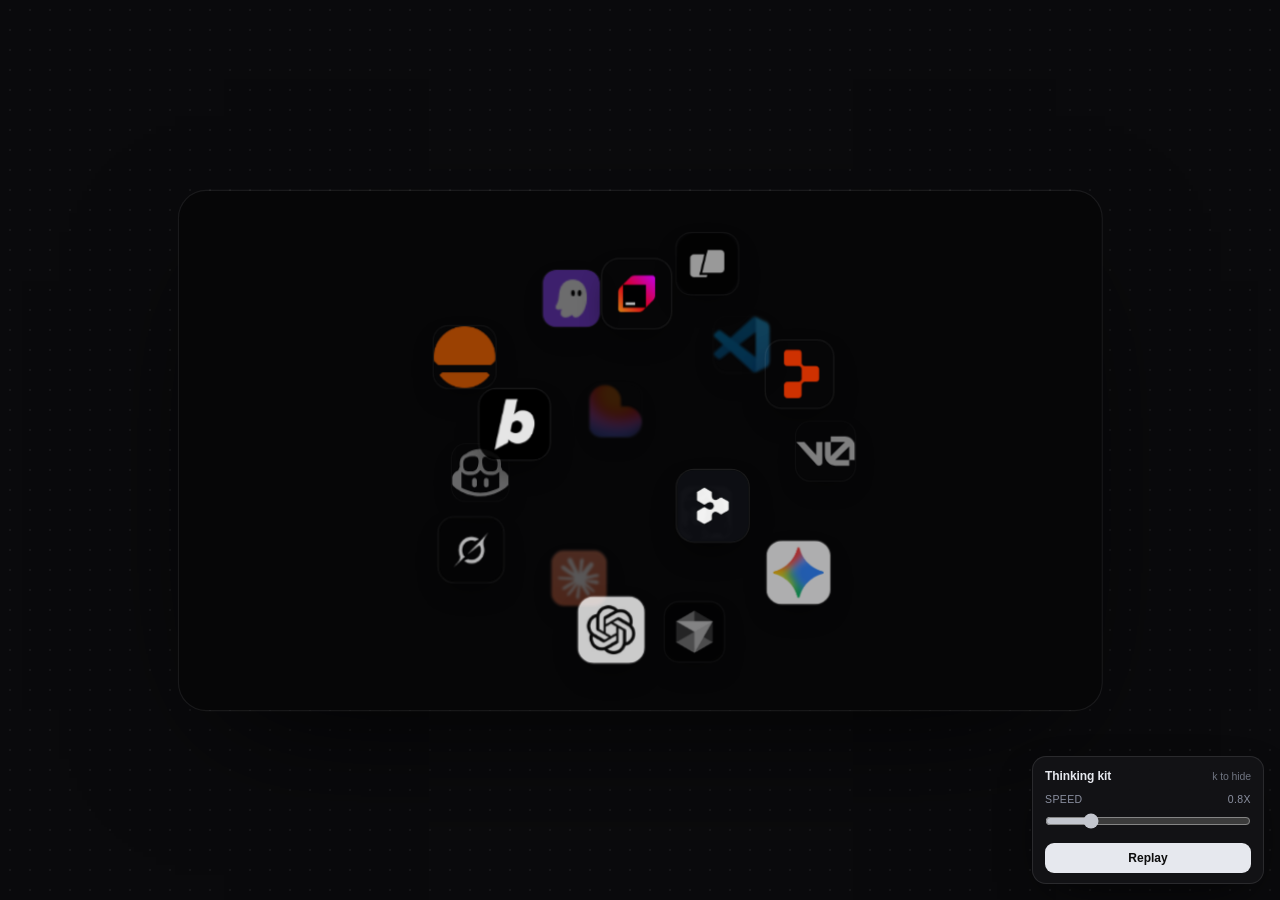
==== index.html @ bfef98a5 "Worker cards are titled by the provider instead of Worker N, and the model beside it drops a repeate" ====
<!doctype html>
<html lang="en">
<head>
<meta charset="utf-8" />
<meta name="viewport" content="width=device-width, initial-scale=1" />
<title>Sphere Collapse — Rainbow Bench</title>
<style>
/* Monochrome shell; the animation owns the screen. (Finisher picker removed
   2026-09-06 — the flip finisher is the only one; click the card to replay.) */

* { box-sizing: border-box; }

html, body { height: 100%; }

body {
  margin: 0;
  overflow: hidden;
  font-family: "SF Pro Text", "Inter", system-ui, sans-serif;
  color: #f2f2f5;
  background:
    radial-gradient(rgba(255, 255, 255, 0.05) 1.2px, transparent 1.4px) 0 0 / 20px 20px,
    #0a0a0c;
}

.app { display: flex; height: 100vh; justify-content: center; }

.anim-area {
  /* sized (112vh — trimmed from 127.5vh 2026-09-07 to make room for the phone
     frame to the right) so the 2:1 fit still fills the height, and .app
     centering keeps it dead-center in the viewport */
  flex: 0 1 auto;
  width: 112vh;
  position: relative;
  display: grid;
  place-items: center;
  min-width: 0;
}

/* fixed 460px coordinate space, scaled to fit the area */
.stage-holder { position: relative; }

.stage {
  position: relative;
  width: 816px; /* 16:9 card — the 460px choreography space rides the center column */
  height: 459px;
  overflow: hidden;
  border-radius: 24px;
  background: #060607;
  box-shadow: 0 0 0 1px rgba(255, 255, 255, 0.07), 0 40px 120px -40px rgba(0, 0, 0, 0.9);
  transform-origin: center;
}

.globe {
  position: absolute;
  left: 178px; /* center the 460px spin space in the 16:9 card */
  width: 460px;
  top: 0;
  bottom: 0;
  transform-style: preserve-3d;
  perspective: 1100px;
}

/* afterglow lockup — full-stage wrapper OUTSIDE #globe that the resting logo
   lives in; #bloom is reparented into it at afterglow start (zero-jump: its
   left/top:50% + margin:-125px resolve identically against an inset:0 box) */
.lockup {
  position: absolute;
  left: 178px; /* same 460px center column as #globe — keeps the zero-jump reparent */
  width: 460px;
  top: 0;
  bottom: 0;
  pointer-events: none;
  z-index: 22; /* fixed stacking order: rail + pill above the #claude-ui panel (z-20) */
}

/* crew tiles bloom from nothing — base opacity 0 covers the gap between
   appendChild and the first frame of each staggered animation */
.lockup .crew-tile { opacity: 0; }

/* the + add-app tile — Discord's rail-bottom button */
.plus-tile { background: #2e3035; display: flex; align-items: center; justify-content: center; }
.plus-tile svg { width: 18px; height: 18px; stroke: #f2f2f5; fill: none; stroke-width: 1.6; stroke-linecap: round; }
/* Gemini rail tile uses hero-assets/gemini-app-icon.png — the official app
   icon (Google Play listing icon, white ground + gradient spark), full-bleed
   like the other crew tiles, so no special-case CSS is needed. */

/* Discord's gap + separator line between the home button and the servers */
.rail-sep { position: absolute; left: 207px; top: 91px; width: 32px; height: 2px; border-radius: 1px; background: rgba(255, 255, 255, 0.16); opacity: 0; pointer-events: none; }

/* the server-tile column is a scroll container: 40px tiles stack 44px apart
   and additions from the + popup bloom in above the + tile — when the stack
   outgrows the stage the rail scrolls (scrollbar hidden, Discord-style: the
   wheel does the work). Left 194 puts the pill at left 0, 4px clear of the
   tiles at left 9. */
.rail-scroll {
  position: absolute;
  left: 194px;
  top: 101px;
  width: 49px;
  height: 348px;
  overflow-y: auto;
  overscroll-behavior: contain;
  scrollbar-width: none;
}
.rail-scroll::-webkit-scrollbar { display: none; }

/* the Claude frontend — docks to the right of the icon rail, like the
   Discord layout (rail left, chat panel right); 28px clear of the buttons */
/* 1:1 Claude clone (claude.ai dark theme), designed at 1056×616 and scaled
   0.667 to fit the 560px thread column. Colors sampled from the live app:
   main #262624, sidebar #1F1E1D, surfaces #302F2E, accent terracotta
   #d97757 (submit/voice), user bubble #302F2E. Typography: Georgia serif,
   exactly as claude.ai renders assistant prose.
   House additions on top of the 1:1 base (not shipped by the real product):
   the "View Context" row in each clone sidebar and the hero's Recents
   content. */
.claude-ui {
  position: absolute;
  /* the 1056×616 box is scaled 0.667 about its OWN center; the box is offset
     so that center lands on the docked rect's center — visual result:
     704.352×410.872 at (88,24), rail ends at x=54 (14 + 40). Center pivot =
     the panel blooms in from its own middle (Discord-style), not top-left. */
  left: -87.824px;  /* docked center x 440.176 = 88 + 704.352/2; 440.176 - 528 */
  top: -78.564px;   /* docked center y 229.436 = 24 + 410.872/2; 229.436 - 308 */
  width: 1056px;
  height: 616px;
  opacity: 0;
  pointer-events: none;
  z-index: 20;
  transform-origin: center;
  background: #262624;
  border-radius: 24px;
  color: #FAF9F5;
  display: flex;
  overflow: hidden;
  font-family: "SF Pro Text", "Inter", system-ui, sans-serif;
}
.claude-ui svg { display: block; }
.cl-ic { width: 12px; height: 12px; stroke: currentColor; fill: none; stroke-width: 1.3; stroke-linecap: round; stroke-linejoin: round; flex-shrink: 0; }
/* sidebar — 210px, darkest surface, hairline right border (referent layout) */
.cl-side {
  width: 210px;
  flex-shrink: 0;
  height: 100%;
  background: #1F1E1D;
  border-right: 1px solid rgba(255, 255, 255, 0.06);
  overflow: hidden;
  padding: 16px 10px 10px;
  box-sizing: border-box;
  display: flex;
  flex-direction: column;
  min-height: 0;
  text-align: left;
}
/* brand row: Georgia wordmark left; magnifier + panel-toggle right */
.cl-brandrow { display: flex; align-items: center; justify-content: space-between; padding: 0 2px 0 6px; }
.cl-word { font: 700 15px Georgia, "Times New Roman", serif; color: #FAF9F5; }
.cl-brandicons { display: inline-flex; align-items: center; gap: 8px; color: #8a8a85; }
.cl-brandicons .cl-ic { width: 10px; height: 10px; }
/* new chat row: pencil-square + label, comfortable padding, full-row hover */
.cl-new { display: flex; align-items: center; gap: 9px; border-radius: 8px; padding: 8px; margin-top: 14px; font-size: 12px; color: #FAF9F5; }
.cl-new .cl-ic { width: 11px; height: 11px; }
.cl-new:hover { background: rgba(255, 255, 255, 0.05); }
/* section header row: "Recents" label + chevron after, left; compose + kebab right */
.cl-sec { display: flex; align-items: center; gap: 3px; color: #97958D; font-size: 10px; margin: 16px 4px 6px; }
.cl-sec > .cl-ic { width: 9px; height: 9px; }
.cl-secright { margin-left: auto; display: inline-flex; align-items: center; gap: 8px; color: #7d7b76; }
.cl-secright .cl-ic { width: 9px; height: 9px; }
/* chat list: 12px, ~26px rows; first item is the active pill */
.cl-item { display: flex; align-items: center; gap: 6px; color: #C2C0B6; font-size: 12px; letter-spacing: -0.1px; padding: 0 8px; height: 26px; box-sizing: border-box; border-radius: 999px; white-space: nowrap; overflow: hidden; }
.cl-txt { flex: 1; overflow: hidden; text-overflow: ellipsis; }
.cl-item.cl-on { background: #2d2d2d; }


/* main column — thread top-aligned, composer pinned to the bottom */
.cl-main { flex: 1; position: relative; display: flex; flex-direction: column; align-items: center; min-height: 0; min-width: 0; }
.cl-thread { display: flex; flex-direction: column; align-items: stretch; width: 560px; max-width: calc(100% - 48px); margin-top: 28px; text-align: left; box-sizing: border-box; }
.cl-bub {
  align-self: flex-end;
  background: #302F2E; border-radius: 12px;
  padding: 10px 12px 10px 10px; color: #FAF9F5; font-size: 15px; line-height: 20px;
  max-width: min(85%, 75ch);
}
/* assistant reply: claude.ai renders prose flat on the surface — NO card,
   just serif text with a ghost action row below */
.cl-block {
  margin-top: 14px;
  background: transparent; border-radius: 0;
  padding: 0;
  text-align: left;
}
.cl-reply { font: 400 15px Georgia, "Times New Roman", serif; color: #FAF9F5; line-height: 1.55; }
.cl-actions { display: flex; align-items: center; gap: 20px; margin-top: 16px; color: #97958D; }
.cl-actions .cl-ic { width: 12px; height: 12px; }

/* composer: rounded-rectangle input card with hairline border (claude.ai
   uses a soft rectangle, NOT a full pill), margin-bottom ≈ 18px */
.claude-ui .cu-input {
  margin-top: auto;
  margin-bottom: 18px;
  width: 560px;
  max-width: calc(100% - 48px);
  height: 46px;
  background: #302F2E;
  border: 1px solid rgba(255, 255, 255, 0.10);
  border-radius: 16px;
  padding: 0 8px 0 14px;
  box-sizing: border-box;
  display: flex;
  align-items: center;
  gap: 10px;
  text-align: left;
  flex-shrink: 0;
}
.claude-ui .cu-plus { color: #8a8a85; display: inline-flex; flex-shrink: 0; }
.claude-ui .cu-plus .cl-ic { width: 14px; height: 14px; }
.claude-ui .cu-ph { color: #97958D; font-size: 13px; flex: 1; overflow: hidden; white-space: nowrap; text-overflow: ellipsis; }
.claude-ui .cu-mode { display: inline-flex; align-items: center; gap: 4px; font-size: 12px; color: #8a8a85; white-space: nowrap; }
.claude-ui .cu-mode .cl-ic { width: 10px; height: 10px; }
.claude-ui .cu-mic { color: #8a8a85; display: inline-flex; }
.claude-ui .cu-mic .cl-ic { width: 12px; height: 12px; }

/* bloom-ui — the rainbow mascot's own chat. The skeleton mirrors the Claude
   panel's GEOMETRY (same .claude-ui box: 210px sidebar, 560px thread column,
   26px list rows, bottom-pinned composer zone, Georgia serif reply, 12px
   glyphs) — not a full 1:1 claim: gg is the house mascot panel with its own
   theme, not a clone of any product frontend. The
   theme is the mascot's silver edges + rainbow accents, and the
   composer is the classic-soft variant of the rainbow-border-demo composer
   (CSS copied verbatim, scoped under #bloom-ui). */
/* black shell (2026-09-07, re-blacked later the same day): bg #0d0d0d /
   sidebar #0a0a0a / surfaces #1a1a1c — matched to the mobile app's black
   (no blue cast); text stays #e6e8ee */
#bloom-ui { background: #0d0d0d; color: #e6e8ee; }
.bcs-side {
  width: 210px;
  flex-shrink: 0;
  height: 100%;
  background: #0a0a0a;
  border-right: 1px solid rgba(255, 255, 255, 0.14);
  overflow: hidden;
  padding: 16px 10px 10px;
  box-sizing: border-box;
  display: flex;
  flex-direction: column;
  min-height: 0;
  text-align: left;
}
/* brand row: the superbot storm tile (hero-assets/superbot-tile.svg, the
   xdxdxd.dsh.sh selected-rail icon) + plain superbot wordmark left (light text
   on the dark sidebar — no tile, no ring, no app-icon dressing); magnifier +
   panel-toggle right (same 2 glyphs as .cl-brandicons) */
.bcs-brandrow { display: flex; align-items: center; gap: 8px; padding: 0 2px 0 6px; }
.bcs-logo { width: 26px; height: 26px; flex-shrink: 0; }
.bcs-logo img { width: 100%; height: 100%; display: block; pointer-events: none; user-select: none; }
.bcs-word {
  font: 700 13px -apple-system, BlinkMacSystemFont, "Segoe UI", Roboto, Helvetica, Arial, sans-serif;
  color: #e6e8ee;
}
/* '.gg' — a static purple → blue ramp clipped to the glyphs (2026-09-12,
   user: "make this just a purple and blue gradient, not moving"). The two
   stops are xdxdxd.dsh.sh's --storm-2 #6a1fd8 and --storm-1 #2b6bff; no
   animation, no hue-rotate. */
.bcs-word em {
  font-style: normal;
  background: linear-gradient(90deg, #6a1fd8, #2b6bff);
  -webkit-background-clip: text;
  background-clip: text;
  color: transparent;
}
.bcs-brandicons { margin-left: auto; display: inline-flex; align-items: center; gap: 8px; color: #9aa0ad; }
.bcs-brandicons .cl-ic { width: 10px; height: 10px; }
.bcs-new { display: flex; align-items: center; gap: 9px; border-radius: 8px; padding: 8px; margin-top: 14px; font-size: 12px; color: #e6e8ee; }
.bcs-new .cl-ic { width: 11px; height: 11px; }
.bcs-new:hover { background: rgba(255, 255, 255, 0.05); }
.bcs-sec { display: flex; align-items: center; gap: 3px; color: #8b90a0; font-size: 10px; margin: 16px 4px 6px; }
.bcs-sec .cl-ic { width: 9px; height: 9px; }
.bcs-item { display: flex; align-items: center; gap: 6px; color: #c9ccd4; font-size: 12px; letter-spacing: -0.1px; padding: 0 8px; height: 26px; box-sizing: border-box; border-radius: 999px; white-space: nowrap; overflow: hidden; }
.bcs-txt { flex: 1; overflow: hidden; text-overflow: ellipsis; }
.bcs-item.bcs-on { background: rgba(255, 255, 255, 0.08); }

/* main column — thread top-aligned, composer pinned to the bottom (same
   geometry as .cl-main / .cl-thread) */
.bcs-main { flex: 1; position: relative; display: flex; flex-direction: column; align-items: center; min-height: 0; min-width: 0; }
.bcs-thread { display: flex; flex-direction: column; align-items: stretch; width: 560px; max-width: calc(100% - 48px); margin-top: 28px; text-align: left; box-sizing: border-box; flex: 0 1 auto; min-height: 0; overflow-y: auto; padding-bottom: 14px; scrollbar-width: none; } /* the scroll region: a long exchange scrolls above the pinned composer instead of running into it (2026-09-12) */
.bcs-thread::-webkit-scrollbar { display: none; }
.bcs-thread > * { flex-shrink: 0; } /* the thread scrolls; its items never compact when the composer grows under it (user, 2026-09-16: the file card was being squashed) */
.bcs-bub {
  align-self: flex-end;
  background: #1a1a1c; border-radius: 12px;
  padding: 10px 12px 10px 10px; color: #e6e8ee; font-size: 15px; line-height: 20px;
  max-width: min(85%, 75ch);
}
.bcs-block { margin-top: 14px; background: transparent; border-radius: 0; padding: 0; text-align: left; }
.bcs-reply { font: 500 15px -apple-system, BlinkMacSystemFont, "Segoe UI", Roboto, Helvetica, Arial, sans-serif; color: #e6e8ee; line-height: 1.55; } /* same stack as the superbot wordmark, one step below its 700 weight */
.bcs-actions { display: flex; align-items: center; gap: 20px; margin-top: 16px; color: #8b90a0; }
.bcs-actions .cl-ic { width: 12px; height: 12px; }

/* composer: a single-line bar (Claude-style composer pill) wearing the
   storm ring — the conic border-box/padding-box trick and both bloom
   layers are the demo's, but the palette is the storm wheel (blue → purple →
   magenta → pink → blue; every blend between neighboring storm stops, the
   pink→blue seam lands on purple), dim at rest (saturate/brightness on the
   wrapper) and woken by :focus-within. The wake filter lives on .bc-softwrap (the wrapper),
   NEVER on the composer itself — a filter there would re-create the
   stacking-context wash and pull the negative-z bloom layers above the box. */
.bc-softwrap {
  margin-top: auto;
  margin-bottom: 18px;
  width: 560px;
  max-width: calc(100% - 48px);
  flex-shrink: 0;
  filter: saturate(0.35) brightness(0.6);
  transition: filter 450ms ease;
}
.bc-softwrap:focus-within, .bc-softwrap._awake, .bc-softwrap._super { filter: none; } /* ._awake: the composer stays lit while the thinking tab rides on it (2026-09-12); ._super: and while the SUPER frame is open, so a click on one of its labels never washes it grey (2026-09-16) */
.bc-softwrap .composer {
  --surface: #1a1a1c;
  --radius: 16px;
  --speed: 3.5s;
  --rainbow: conic-gradient(from var(--angle),
    #2b6bff, #6a1fd8, #c026d3, #ff3d9a, #2b6bff);
  position: relative;
  min-height: 46px; /* the bar grows when the thinking row opens inside it (2026-09-12) */
  border-radius: var(--radius);
  background:
    linear-gradient(var(--surface), var(--surface)) padding-box,
    var(--rainbow) border-box;
  border: 1px solid transparent;
  padding: 0;
  display: flex;
  flex-direction: column;
  align-items: stretch;
  animation: spin var(--speed) linear infinite;
  box-sizing: border-box;
}
/* the input row: the bar's original 46px flex row, now the bottom row */
.bc-softwrap .composer-main { height: 44px; padding: 0 8px 0 14px; display: flex; align-items: center; gap: 10px; }
/* Bloom layers: hug the border, sit behind the box */
.bc-softwrap .composer::before,
.bc-softwrap .composer::after {
  content: "";
  position: absolute;
  inset: -3px;
  border-radius: var(--radius);
  background: var(--rainbow);
  z-index: -1;
}
/* bloom opacities are 30% of the demo's 0.6 / 0.35 (2026-09-12, user: "make the glow 70% less here") */
.bc-softwrap .composer::before { filter: blur(16px); opacity: 0.18; animation: spin var(--speed) linear infinite; }
.bc-softwrap .composer::after { inset: -10px; border-radius: calc(var(--radius) + 8px); filter: blur(40px); opacity: 0.105; animation: spin var(--speed) linear infinite; }
.bc-plus { color: #8b90a0; display: inline-flex; flex-shrink: 0; }
.bc-plus .cl-ic { width: 14px; height: 14px; }
.bc-ph { flex: 1; color: #8b90a0; font-size: 13px; overflow: hidden; white-space: nowrap; text-overflow: ellipsis; }
.bc-mic { color: #8b90a0; display: inline-flex; flex-shrink: 0; }
.bc-mic .cl-ic { width: 12px; height: 12px; }

/* platform selector chip — the .cu-mode slot of the Claude composer */
.bc-plat {
  display: inline-flex; align-items: center; gap: 4px;
  font-size: 12px; color: #8b90a0; white-space: nowrap;
  background: none; border: none; padding: 0;
  font-family: inherit; cursor: pointer;
}
.bc-plat:hover { color: #e6e8ee; }
.bc-plat .cl-ic { width: 10px; height: 10px; }

/* the SUPER chip (user, 2026-09-16): left of Platforms, a status dot to its
   right. Grey while super is off; on, the label and the dot take the mascot
   icon's teal → blue → purple sweep and the dot glows. A click opens the
   settings frame above it (the ON / OFF segment in the frame is what lights
   the chip). The gradient label is a ::after overlay that fades in over the
   grey one, so the switch is a crossfade, never a snap. */
.bc-superwrap {
  position: relative; display: inline-flex; flex-shrink: 0;
  --super-grad: linear-gradient(135deg, #3fd6d0 0%, #4f7bff 48%, #c45cff 100%);
  --super-ease: cubic-bezier(0.32, 0.72, 0, 1); /* the thinking rows' fold curve: one easing for every move in here */
}
.bc-super {
  display: inline-flex; align-items: center; gap: 6px;
  font-size: 11px; font-weight: 600; letter-spacing: 0.08em; line-height: 1;
  color: #8b90a0; white-space: nowrap;
  background: none; border: none; padding: 0;
  font-family: inherit; cursor: pointer; flex-shrink: 0;
  transition: color 260ms ease;
}
.bc-super:hover { color: #e6e8ee; }
.bc-super-lab { position: relative; display: inline-block; }
.bc-super-lab::after {
  content: attr(data-text);
  position: absolute; inset: 0;
  background: var(--super-grad);
  -webkit-background-clip: text; background-clip: text; color: transparent;
  opacity: 0;
  transition: opacity 260ms var(--super-ease);
}
.bc-super[aria-pressed="true"] { color: transparent; }
.bc-super[aria-pressed="true"]:hover { color: transparent; }
.bc-super[aria-pressed="true"] .bc-super-lab::after { opacity: 1; }
.bc-super-dot {
  width: 6px; height: 6px; border-radius: 50%;
  background: #5c6070; flex-shrink: 0;
  transition: background 260ms ease, box-shadow 260ms ease, transform 260ms var(--super-ease);
}
.bc-super[aria-pressed="true"] .bc-super-dot {
  background: var(--super-grad);
  box-shadow: 0 0 6px rgba(120, 100, 255, 0.85), 0 0 12px rgba(196, 92, 255, 0.45);
  transform: scale(1.15);
}

/* the settings frame: the Platforms popover's shell (colour, hairline,
   shadow) centred directly above the chip. Open is a height reveal anchored
   at the bottom edge: the box is a grid track easing 0fr → 1fr (a clip, so
   the type inside never squashes) and, because the frame hangs from
   `bottom`, it grows upward; the head and each row fade in and slide up into
   place on a short stagger. Close runs the reverse, faster, and visibility
   waits for it so nothing snaps away (user, 2026-09-16: "anchor at the
   bottom, content not squashed, fade and slide in while it scales up"). */
.bc-superpop {
  position: absolute;
  bottom: calc(100% + 12px);
  left: 50%;
  width: 288px;
  background: #0e1015;
  border: 1px solid rgba(255, 255, 255, 0.14);
  border-radius: 14px;
  box-shadow: 0 0 0 1px rgba(255, 255, 255, 0.09), 0 30px 90px -20px rgba(0, 0, 0, 0.95);
  box-sizing: border-box;
  z-index: 7;
  transform: translateX(-50%); /* centring only; never animated */
  display: grid;
  grid-template-rows: 0fr;
  opacity: 0;
  visibility: hidden;
  transition: grid-template-rows 220ms ease-in, opacity 180ms ease-in 40ms, visibility 0s 220ms;
}
.bc-superpop._on {
  grid-template-rows: 1fr;
  opacity: 1;
  visibility: visible;
  transition: grid-template-rows 360ms var(--super-ease), opacity 200ms ease-out, visibility 0s;
}
.bc-superclip { overflow: hidden; min-height: 0; border-radius: inherit; }
.bc-supercontent { padding: 10px; }
/* the head and every row: hidden a little below their seat, then each fades
   up into place, 45ms after the one before, once the box has started to open */
.bc-superhead, .bc-superrow {
  opacity: 0;
  transform: translateY(10px);
  transition: opacity 140ms ease-in, transform 160ms ease-in;
}
.bc-superpop._on .bc-superhead, .bc-superpop._on .bc-superrow {
  opacity: 1;
  transform: none;
  transition: opacity 260ms ease-out calc(70ms + var(--i, 0) * 45ms), transform 420ms var(--super-ease) calc(70ms + var(--i, 0) * 45ms);
}
.bc-superhead { display: flex; align-items: center; justify-content: space-between; padding: 2px 4px 10px; }
.bc-supertitle { font-size: 11px; font-weight: 700; letter-spacing: 0.1em; color: #e6e8ee; display: inline-flex; align-items: center; gap: 6px; }
.bc-supertitle .bc-super-dot { transition: background 260ms ease, box-shadow 260ms ease; }
.bc-superpop._lit .bc-supertitle .bc-super-dot { background: var(--super-grad); box-shadow: 0 0 6px rgba(120, 100, 255, 0.85); }
/* the body dims while super is off (still clickable): the settings read as parked */
.bc-superbody { transition: opacity 260ms ease; }
.bc-superpop:not(._lit) .bc-superbody { opacity: 0.55; }

/* segmented control: a pill with a sliding thumb (ON / OFF, the worker count) */
.bc-superseg {
  position: relative; display: inline-flex; flex-shrink: 0;
  background: rgba(255, 255, 255, 0.06);
  border: 1px solid rgba(255, 255, 255, 0.08);
  border-radius: 999px; padding: 2px;
}
.bc-superseg button {
  position: relative; z-index: 1;
  background: none; border: none; padding: 5px 10px;
  font-family: inherit; font-size: 11px; font-weight: 600; line-height: 1; letter-spacing: 0.06em;
  color: #8b90a0; cursor: pointer; border-radius: 999px;
  transition: color 220ms ease;
}
.bc-superseg button:hover { color: #c9ccd6; }
.bc-superseg button[aria-checked="true"] { color: #f2f2f5; }
.bc-superseg-thumb {
  position: absolute; top: 2px; left: 0; height: calc(100% - 4px);
  border-radius: 999px;
  background: rgba(255, 255, 255, 0.14);
  transition: transform 240ms var(--super-ease), width 240ms var(--super-ease), background 240ms ease, box-shadow 240ms ease;
}
.bc-superseg._lit .bc-superseg-thumb { background: var(--super-grad); box-shadow: 0 0 10px rgba(120, 100, 255, 0.45); }

/* rows: a small-caps label, then the control */
.bc-superrow { border-top: 1px solid rgba(255, 255, 255, 0.07); }
.bc-superrow._inline { display: flex; align-items: center; justify-content: space-between; padding: 9px 4px 7px; }
.bc-superlab { font-size: 10px; font-weight: 700; letter-spacing: 0.1em; color: #8b90a0; padding: 9px 4px 4px; }
.bc-superrow._inline .bc-superlab { padding: 0; }

/* a model picker: the current pick, chevron; the options fold open under it */
.bc-superpick {
  display: flex; align-items: center; gap: 10px;
  width: 100%; box-sizing: border-box;
  padding: 6px 6px; border: none; border-radius: 9px;
  background: none; color: #e6e8ee; font-size: 13px;
  font-family: inherit; text-align: left; cursor: pointer;
  transition: background 160ms ease;
}
.bc-superpick:hover { background: rgba(255, 255, 255, 0.07); }
.bc-superpick img, .bc-superopt img {
  width: 22px; height: 22px; flex-shrink: 0;
  border-radius: 24%; object-fit: cover;
  box-shadow: 0 0 0 1px rgba(255, 255, 255, 0.1);
}
.bc-supername { flex: 1; min-width: 0; display: flex; flex-direction: column; gap: 2px; line-height: 1.1; }
.bc-supername small { font-size: 11px; color: #8b90a0; }
.bc-superpick .cl-ic { width: 10px; height: 10px; color: #8b90a0; transition: transform 240ms var(--super-ease); }
.bc-superpick[aria-expanded="true"] .cl-ic { transform: rotate(180deg); }
.bc-superlist { display: grid; grid-template-rows: 0fr; transition: grid-template-rows 280ms var(--super-ease); }
.bc-superlist._open { grid-template-rows: 1fr; }
.bc-superlist > div { overflow: hidden; min-height: 0; }
/* the options: a compact two-column grid of tiles (icon, name, model), four
   rows for eight models instead of a column of eight (user, 2026-09-16:
   "cleaner and more compact"); the picked tile carries a hairline and a dot */
.bc-superlist > div > div { display: grid; grid-template-columns: 1fr 1fr; gap: 4px; padding: 2px 0 8px; }
.bc-superopt {
  display: flex; align-items: center; gap: 7px;
  width: 100%; min-width: 0; box-sizing: border-box;
  padding: 5px 7px 5px 6px;
  border: 1px solid transparent; border-radius: 8px;
  background: rgba(255, 255, 255, 0.03); color: #c9ccd6; font-size: 12px;
  font-family: inherit; text-align: left; cursor: pointer;
  opacity: 0; transform: translateY(-4px);
  transition: background 160ms ease, border-color 160ms ease, color 160ms ease, opacity 220ms ease, transform 280ms var(--super-ease);
}
.bc-superopt img { width: 18px; height: 18px; }
.bc-superopt .bc-supername { gap: 1px; }
.bc-superopt .bc-supername > span { font-size: 12px; white-space: nowrap; overflow: hidden; text-overflow: ellipsis; }
.bc-superopt .bc-supername small { font-size: 10px; white-space: nowrap; overflow: hidden; text-overflow: ellipsis; }
.bc-superlist._open .bc-superopt { opacity: 1; transform: none; }
.bc-superopt:hover { background: rgba(255, 255, 255, 0.08); color: #f2f2f5; }
.bc-superopt[aria-selected="true"] { color: #f2f2f5; background: rgba(255, 255, 255, 0.06); border-color: rgba(255, 255, 255, 0.12); }
.bc-superopt .bc-supercheck { width: 5px; height: 5px; border-radius: 50%; background: transparent; flex-shrink: 0; margin-left: auto; transition: background 200ms ease, box-shadow 200ms ease; }
.bc-superopt[aria-selected="true"] .bc-supercheck { background: var(--super-grad); box-shadow: 0 0 6px rgba(120, 100, 255, 0.7); }

/* the REVIEW switch: knob slides, track takes the gradient */
.bc-superswitch {
  position: relative; width: 34px; height: 20px; flex-shrink: 0;
  border-radius: 999px; border: none; padding: 0; cursor: pointer;
  background: rgba(255, 255, 255, 0.12);
  transition: background 240ms ease, box-shadow 240ms ease;
}
.bc-superswitch::after {
  content: ""; position: absolute; top: 2px; left: 2px;
  width: 16px; height: 16px; border-radius: 50%;
  background: #c9ccd6;
  transition: transform 240ms var(--super-ease), background 240ms ease;
}
.bc-superswitch[aria-checked="true"] { background: var(--super-grad); box-shadow: 0 0 10px rgba(120, 100, 255, 0.4); }
.bc-superswitch[aria-checked="true"]::after { transform: translateX(14px); background: #fff; }
@media (prefers-reduced-motion: reduce) {
  .bc-superpop, .bc-superpop._on, .bc-superhead, .bc-superrow, .bc-superpop._on .bc-superhead, .bc-superpop._on .bc-superrow, .bc-superseg-thumb, .bc-superlist, .bc-superopt, .bc-superswitch::after, .bc-super-lab::after, .bc-super-dot { transition: none; }
}

/* the worker panel (user, 2026-09-16): while a live send thinks and SUPER is
   on, one card per worker rides inside the composer under the thinking row
   (the same grid track and fold as .gt-think): the worker's model, its task,
   a progress bar and the percent. A finished bar turns into a moving pink →
   blue → purple gradient, holds about a second, then the card takes a new
   task. 1–3 cards stack, 4 make a 2×2 grid, 5+ grid and scroll. */
.bc-workers { display: grid; grid-template-rows: 0fr; --fit-ms: 520ms; transition: grid-template-rows var(--fit-ms) cubic-bezier(0.32, 0.72, 0, 1); user-select: none; }
.bc-workers._on { grid-template-rows: 1fr; }
.bc-workers-body { min-height: 0; overflow: hidden; }
.bc-workers-in {
  display: flex; flex-direction: column; gap: 6px;
  margin: 0 12px; padding: 10px 6px 10px;
  border-bottom: 1px solid rgba(255, 255, 255, 0.08);
  opacity: 0; transform: translateY(-6px);
  transition: opacity calc(var(--fit-ms) * 0.85) ease, transform var(--fit-ms) cubic-bezier(0.32, 0.72, 0, 1);
}
.bc-workers._on .bc-workers-in { opacity: 1; transform: none; }
.bc-workers-in._grid { display: grid; grid-template-columns: 1fr 1fr; }
/* 5+: the viewport is 1.2 rows tall (openWorkers measures a card and sets it
   inline; 78px is the fallback) so the second row peeks in, and the bottom
   edge fades out through a mask instead of a hard cut (user, 2026-09-16). The
   hairline moves to the body so the fade never eats it. */
.bc-workers-in._scroll { max-height: 98px; overflow-y: auto; padding-right: 4px; border-bottom: none; scrollbar-width: thin; scrollbar-color: rgba(255, 255, 255, 0.18) transparent; -webkit-mask-image: linear-gradient(to bottom, #000 calc(100% - 20px), transparent); mask-image: linear-gradient(to bottom, #000 calc(100% - 20px), transparent); }
.bc-workers._scroll .bc-workers-body { position: relative; }
.bc-workers._scroll .bc-workers-body::after { content: ""; position: absolute; left: 12px; right: 12px; bottom: 0; height: 1px; background: rgba(255, 255, 255, 0.08); }
.bc-worker {
  display: flex; flex-direction: column; gap: 5px; min-width: 0;
  padding: 7px 9px; border-radius: 10px;
  background: rgba(255, 255, 255, 0.04); border: 1px solid rgba(255, 255, 255, 0.06);
  opacity: 0; transform: translateY(6px);
  transition: opacity 260ms ease, transform 380ms cubic-bezier(0.32, 0.72, 0, 1), border-color 300ms ease;
}
.bc-workers._on .bc-worker { opacity: 1; transform: none; transition-delay: calc(var(--i, 0) * 40ms); }
.bc-worker._done { border-color: rgba(160, 110, 255, 0.28); }
.bc-worker-top { display: flex; align-items: center; gap: 7px; min-width: 0; }
.bc-worker-top img { width: 16px; height: 16px; border-radius: 24%; object-fit: cover; flex-shrink: 0; box-shadow: 0 0 0 1px rgba(255, 255, 255, 0.1); }
.bc-worker-name { font-size: 11px; font-weight: 600; color: #e6e8ee; white-space: nowrap; letter-spacing: -0.1px; overflow: hidden; text-overflow: ellipsis; }
.bc-worker-name small { font-weight: 500; color: #8b90a0; margin-left: 5px; font-size: 11px; }
.bc-worker-pct { margin-left: auto; flex-shrink: 0; font-size: 11px; font-variant-numeric: tabular-nums; color: #8b90a0; transition: color 300ms ease; }
.bc-worker._done .bc-worker-pct { color: #e6e8ee; }
.bc-worker-task { font-size: 11px; color: #a4a8b5; white-space: nowrap; overflow: hidden; text-overflow: ellipsis; line-height: 1.3; transition: opacity 200ms ease, transform 260ms cubic-bezier(0.32, 0.72, 0, 1); }
.bc-worker-task._swap { opacity: 0; transform: translateY(-3px); }
.bc-worker-bar { height: 3px; border-radius: 999px; background: rgba(255, 255, 255, 0.08); overflow: hidden; }
.bc-worker-fill { height: 100%; width: 0%; border-radius: 999px; background: #9aa0b4; transition: width 380ms cubic-bezier(0.32, 0.72, 0, 1), background 300ms ease; }
.bc-worker._reset .bc-worker-fill { transition: none; }
.bc-worker._done .bc-worker-fill {
  background: linear-gradient(90deg, #ff5fd2, #4f7bff, #c45cff, #ff5fd2);
  background-size: 300% 100%;
  animation: bc-worker-flow 1.6s linear infinite;
}
@keyframes bc-worker-flow { from { background-position: 0% 0; } to { background-position: 300% 0; } }
@media (prefers-reduced-motion: reduce) {
  .bc-workers, .bc-workers-in, .bc-worker, .bc-worker-task, .bc-worker-fill { transition: none; }
  .bc-worker._done .bc-worker-fill { animation: none; }
}

/* the platform chip's anchor: the popover hangs off the Platforms chip, not
   the column center — right edge to right edge with the chip */
.bc-platwrap { position: relative; display: inline-flex; flex-shrink: 0; }

/* the platform popover: opens upward out of the chip anchor, Discord-modal
   shadow (same values as .aa-modal) over the silver hairline */
.bc-platpop {
  position: absolute;
  bottom: calc(100% + 10px); /* 10px air above the chip */
  right: 0;
  width: 260px;
  max-height: 380px; /* sized to content: 8 rows × 44px + 12px padding = 364 —
                        the cap only bounds it to the 616px main column, so
                        every row stays visible (the old 280px clipped Grok) */
  overflow-y: auto;
  background: #0e1015;
  border: 1px solid rgba(255, 255, 255, 0.14);
  border-radius: 12px;
  box-shadow: 0 0 0 1px rgba(255, 255, 255, 0.09), 0 30px 90px -20px rgba(0, 0, 0, 0.95);
  padding: 6px;
  box-sizing: border-box;
  z-index: 6;
}
.bc-platrow {
  display: flex; align-items: center; gap: 10px;
  width: 100%; box-sizing: border-box;
  padding: 8px; border: none; border-radius: 8px;
  background: none; color: #e6e8ee; font-size: 13px;
  font-family: inherit; text-align: left; cursor: pointer;
}
.bc-platrow:hover { background: rgba(255, 255, 255, 0.08); }
.bc-platrow img {
  width: 28px; height: 28px; flex-shrink: 0;
  border-radius: 24%; object-fit: cover;
  box-shadow: 0 0 0 1px rgba(255, 255, 255, 0.1);
}
/* '(all)' suffix on the Superbot row — the same static purple → blue ramp
   as .bcs-word em. Lives only on the option row — the selected chip renders
   the bare name, never the suffix. */
.bc-plat-all {
  font-weight: 600;
  background: linear-gradient(90deg, #6a1fd8, #2b6bff);
  -webkit-background-clip: text;
  background-clip: text;
  color: transparent;
}

/* reduced motion: the composer and both bloom layers hold their static
   classic-soft frame (same pattern as the .bloom hover-ring guard above) */
@media (prefers-reduced-motion: reduce) {
  .bc-softwrap .composer,
  .bc-softwrap .composer::before,
  .bc-softwrap .composer::after { animation: none; }
}

/* Discord's server-icon click, copied 1:1: only the white pill indicator
   grows in beside the icon — no ring, no scale, no radius morph. Decision
   2026-09-06: no pointer/cursor element ships at all (removed entirely). */
.server-pill {
  position: absolute;
  left: 0; /* inside .rail-scroll (left 194) — 4px clear of the tiles at left 9 */
  width: 5px;
  border-radius: 0 4px 4px 0;
  background: #f2f2f5;
  opacity: 0;
  pointer-events: none;
  z-index: 25;
}

/* real product app icon riding the sphere */
.ico-tile {
  position: absolute;
  left: 0;
  top: 0;
  border-radius: 24%;
  overflow: hidden;
  box-shadow:
    0 0 0 1px rgba(255, 255, 255, 0.1),
    0 10px 26px -8px rgba(0, 0, 0, 0.85);
  will-change: transform, opacity, filter;
}
.ico-tile img { width: 100%; height: 100%; display: block; pointer-events: none; user-select: none; }

/* finisher layers */

/* the revealed bench icon — appears instantly */
.bloom {
  position: absolute;
  left: 50%;
  top: 50%;
  width: 250px;
  height: 250px;
  margin: -125px 0 0 -125px;
  border-radius: 22.5%; /* the duostorm art's own corner (--tile-radius) */
  box-shadow:
    0 0 0 1px rgba(255, 255, 255, 0.14),
    0 0 100px rgba(255, 255, 255, 0.1),
    0 30px 90px -20px rgba(0, 0, 0, 0.95);
  opacity: 0;
  transform: scale(1);
  pointer-events: none;
  z-index: 10; /* reveal card paints over the icon tiles */
}
.bloom.show { opacity: 1; pointer-events: auto; cursor: pointer; }
/* ---- the two-state mark (superbot-mobile SuperbotMark.tsx + StormAura.tsx,
   duostorm.css .sb-aura, read 2026-09-12) --------------------------------
   IDLE: the static tile (superbot-tile-flat.svg: black ground, storm ring,
   duotone face), nothing animating. AWAKE (.sb-active — Superbot is the docked
   panel — or the icon is still the big reveal, before .settled): the tile
   fades out, the face-only mark fades in over the storm aura — a drifting
   storm field, a conic spectrum disc turning once per 7s, teal and magenta
   orbs wandering on coprime 13s/17s periods, a glint band every 3.4s — and the
   ring overlay keeps the storm ring in every state. Storm stops only, no
   hue-rotate; the aura rests at opacity 0 with its animations paused, so an
   idle tile costs nothing. */
.bloom img { position: absolute; inset: 0; width: 100%; height: 100%; display: block; z-index: 1; transition: opacity 480ms cubic-bezier(0.2, 0, 0, 1); }
.bloom .sb-face-img { opacity: 0; }
.bloom .sb-aura { position: absolute; inset: 0; border-radius: inherit; overflow: hidden; opacity: 0; transition: opacity 480ms cubic-bezier(0.2, 0, 0, 1); pointer-events: none; z-index: 0; }
.bloom .sb-aura > i { display: block; position: absolute; animation-play-state: paused; }
.bloom .sb-aura-field { inset: -40%; background: linear-gradient(135deg, #00e5c3 0%, #2b6bff 25%, #6a1fd8 50%, #c026d3 75%, #ff3d9a 100%); background-size: 200% 200%; filter: blur(14px); animation: sb-aura-drift 18s linear infinite; }
.bloom .sb-aura-spectrum { inset: -30%; border-radius: 50%; background: conic-gradient(from 0deg at 50% 50%, #00e5c3 0deg, #2b6bff 72deg, #6a1fd8 144deg, #c026d3 216deg, #ff3d9a 288deg, #00e5c3 360deg); filter: blur(9px); opacity: 0.9; animation: sb-aura-spin 7s linear infinite; }
.bloom .sb-aura-orb { width: 70%; aspect-ratio: 1; border-radius: 50%; filter: blur(14px); mix-blend-mode: screen; }
.bloom .sb-aura-orb.a { background: #00e5c3; top: -18%; left: -12%; animation: sb-aura-wander-a 13s ease-in-out infinite; }
.bloom .sb-aura-orb.b { background: #c026d3; bottom: -20%; right: -14%; animation: sb-aura-wander-b 17s ease-in-out infinite; }
.bloom .sb-aura-sheen { inset: -40%; background: linear-gradient(115deg, transparent 42%, #fff 50%, transparent 58%); mix-blend-mode: screen; opacity: 0.35; animation: sb-aura-glint 3.4s ease-in-out infinite; }
.bloom .sb-ring { position: absolute; inset: 0; border-radius: inherit; padding: 2.73%; background: linear-gradient(135deg, #00e5c3 0%, #2b6bff 25%, #6a1fd8 50%, #c026d3 75%, #ff3d9a 100%); -webkit-mask: linear-gradient(#000 0 0) content-box, linear-gradient(#000 0 0); mask: linear-gradient(#000 0 0) content-box, linear-gradient(#000 0 0); -webkit-mask-composite: xor; mask-composite: exclude; pointer-events: none; z-index: 2; opacity: 0; transition: opacity 480ms cubic-bezier(0.2, 0, 0, 1); }
.bloom.sb-active .sb-aura, .bloom.show:not(.settled) .sb-aura { opacity: 0.85; }
.bloom.sb-active .sb-aura > i, .bloom.show:not(.settled) .sb-aura > i { animation-play-state: running; }
.bloom.sb-active .sb-tile-img, .bloom.show:not(.settled) .sb-tile-img { opacity: 0; }
.bloom.sb-active .sb-face-img, .bloom.show:not(.settled) .sb-face-img { opacity: 1; }
.bloom.sb-active .sb-ring, .bloom.show:not(.settled) .sb-ring { opacity: 1; }
@keyframes sb-aura-drift {
  0%   { background-position: 0% 50%;   transform: rotate(0deg) scale(1.04); }
  50%  { background-position: 100% 50%; transform: rotate(6deg) scale(1.12); }
  100% { background-position: 0% 50%;   transform: rotate(0deg) scale(1.04); }
}
@keyframes sb-aura-wander-a {
  0%, 100% { transform: translate3d(0, 0, 0) scale(1); }
  33%      { transform: translate3d(22%, 16%, 0) scale(1.15); }
  66%      { transform: translate3d(8%, 30%, 0) scale(0.92); }
}
@keyframes sb-aura-wander-b {
  0%, 100% { transform: translate3d(0, 0, 0) scale(1.05); }
  40%      { transform: translate3d(-26%, -14%, 0) scale(0.9); }
  75%      { transform: translate3d(-10%, -28%, 0) scale(1.2); }
}
@keyframes sb-aura-spin  { to { transform: rotate(360deg); } }
@keyframes sb-aura-glint { 0% { transform: translateX(-70%); } 100% { transform: translateX(70%); } }
@media (prefers-reduced-motion: reduce) {
  .bloom .sb-aura > i { animation: none !important; } /* the brightness step survives, the motion does not (StormAura.tsx) */
}

/* classic · full saturation — the .composer.classic code from
   rainbow-border-demo/index.html (shell + both bloom layers + spin),
   ported from the demo and armed on hover of the revealed bench icon. The
   ring is the composer's own: surface in the padding-box, the spinning
   storm wheel in the border-box (wordmark palette: blue → purple → magenta →
   pink → blue, neighbor-only blends), over a 1px transparent border. */
@property --angle {
  syntax: '<angle>';
  initial-value: 0deg;
  inherits: false;
}
.bloom {
  --surface: #1a1a1c; /* the composer's surface token — re-blackened with the shell */
  --speed: 3.5s;
  --rainbow: conic-gradient(from var(--angle),
    #2b6bff, #6a1fd8, #c026d3, #ff3d9a, #2b6bff);
  border: 1px solid transparent; /* the ring's slot; border-box, no size shift */
}
.bloom::before,
.bloom::after {
  content: "";
  position: absolute;
  inset: -3px;
  border-radius: 22.5%; /* the tile's own radius, as the composer does */
  background: var(--rainbow);
  z-index: -1; /* behind the img, inside .bloom's own stacking context */
  opacity: 0;
  transition: opacity 250ms ease;
  pointer-events: none;
}
.bloom::before { filter: blur(16px); }
.bloom::after { inset: -10px; border-radius: calc(22.5% + 8px); filter: blur(40px); }
.bloom.show.settled:hover {
  background:
    linear-gradient(var(--surface), var(--surface)) padding-box,
    var(--rainbow) border-box;
  animation: spin var(--speed) linear infinite;
}
.bloom.show.settled:hover::before,
.bloom.show.settled:hover::after { opacity: 0.6; animation: spin var(--speed) linear infinite; }
.bloom.show.settled:hover::after { opacity: 0.35; }
@media (prefers-reduced-motion: reduce) {
  .bloom.show.settled:hover,
  .bloom.show.settled:hover::before,
  .bloom.show.settled:hover::after { animation: none; } /* static ring, no spin */
}
@keyframes spin {
  to { --angle: 360deg; }
}

/* ---- cursor frontend (fragment) ---- */

/* ============================================================
   Cursor IDE frontend (dark theme) — TOKEN RETUNE of the house shared
   skeleton (recents list, View Context row, pill composer), not a capture
   of Cursor's actual chat surface. Retuned to the 2026 Anysphere
   Dark tokens (alpha-whites over two grey planes): main #181818,
   sidebar #141414, primary #E4E4E4, muted #b5b5b5, hairlines
   rgba(228,228,228,.07), accent #81A1C1, success #3FA266,
   error #E34671, warning #F1B467.
   All classes prefixed cd-.
   ============================================================ */
#cursor-ui { background: #181818; color: #E4E4E4; font-family: "SF Pro Text", "Inter", system-ui, sans-serif; }
#cursor-ui svg { display: block; }

/* icon style shared by the panel */
.cd-ic { width: 12px; height: 12px; stroke: currentColor; fill: none; stroke-width: 1.3; stroke-linecap: round; stroke-linejoin: round; flex-shrink: 0; }

/* root row: sidebar + main (shared skeleton) */
.cd-root { display: flex; width: 100%; height: 100%; }

/* ---------- sidebar (210px, #181818) ---------- */
.cd-side {
  width: 210px;
  flex-shrink: 0;
  background: #141414;
  border-right: 1px solid rgba(228, 228, 228, 0.07);
  display: flex;
  flex-direction: column;
  min-height: 0;
  text-align: left;
  overflow: hidden;
}

/* slot 1 — brand row: wordmark left, magnifier + panel-toggle right */
.cd-brand { display: flex; align-items: center; gap: 8px; padding: 12px 12px 8px; }
.cd-name { font-size: 15px; font-weight: 700; color: #f5f5f5; letter-spacing: -0.2px; }
.cd-brandbtns { margin-left: auto; display: flex; align-items: center; gap: 12px; color: #b5b5b5; }
.cd-brandbtns .cd-ic { width: 10px; height: 10px; }

/* slot 2 — new chat row: pencil-square + "New chat", full-row hover surface */
.cd-newchat {
  margin: 2px 8px 6px;
  display: flex;
  align-items: center;
  gap: 8px;
  padding: 6px 8px;
  border-radius: 8px;
  font-size: 12px;
  color: #E4E4E4;
  flex-shrink: 0;
}
.cd-newchat .cd-ic { width: 11px; height: 11px; color: #b5b5b5; }
.cd-newchat:hover { background: rgba(228, 228, 228, 0.07); }

/* slot 3 — section header row: "Recents" + chevron; compose + kebab */
.cd-sec { display: flex; align-items: center; gap: 6px; padding: 6px 12px; font-size: 10px; color: #b5b5b5; flex-shrink: 0; }
.cd-sec .cd-chevdn { width: 8px; height: 8px; color: #b5b5b5; }
.cd-secr { margin-left: auto; display: flex; align-items: center; gap: 10px; color: #b5b5b5; }
.cd-secr .cd-ic { width: 9px; height: 9px; }

/* slot 4 — chat list: plain near-white 12px rows, first item active pill */
.cd-list { flex: 1; min-height: 0; overflow: hidden; }
.cd-chat {
  margin: 0 6px;
  padding: 5px 8px;
  border-radius: 8px;
  font-size: 12px;
  line-height: 16px;
  height: 26px;
  box-sizing: border-box;
  color: #b5b5b5;
  white-space: nowrap;
  overflow: hidden;
  text-overflow: ellipsis;
}
.cd-chat.cd-on { background: rgba(228, 228, 228, 0.12); color: #E4E4E4; }


/* ---------- main ---------- */
.cd-main { flex: 1; min-width: 0; min-height: 0; display: flex; flex-direction: column; overflow: hidden; }

/* slot 1 — thread, top-aligned and centered */
.cd-thread { margin: 0 auto; padding: 28px 16px 0; width: 100%; max-width: 560px; box-sizing: border-box; display: flex; flex-direction: column; align-items: stretch; }

/* slot 1a — user bubble: right-aligned accent pill */
.cd-bub {
  align-self: flex-end;
  width: fit-content;
  background: rgba(228, 228, 228, 0.08);
  color: #E4E4E4;
  border-radius: 18px;
  padding: 10px 16px;
  font-size: 13px;
  line-height: 1.4;
  margin-bottom: 14px;
}

/* slot 1b — assistant card: column-width dark surface + ghost action row */
.cd-card {
  background: transparent;
  border: none;
  border-radius: 14px;
  padding: 0;
  box-sizing: border-box;
  box-shadow: none;
}
.cd-reply { font-size: 15px; line-height: 1.55; color: #E4E4E4; text-align: left; }
.cd-codechip {
  display: inline-block;
  font: 400 12.5px/1.3 "SF Mono", "Menlo", "Consolas", monospace;
  background: rgba(228, 228, 228, 0.06);
  border: 1px solid rgba(228, 228, 228, 0.07);
  color: #9cdcfe;
  border-radius: 6px;
  padding: 1px 6px;
}
.cd-actions {
  display: flex;
  align-items: center;
  justify-content: space-between;
  margin-top: 16px;
  color: #b5b5b5;
}
.cd-actions .cd-ic { width: 12px; height: 12px; }

/* slot 2 — composer pinned to the bottom */
.cd-compose {
  margin: auto auto 18px;
  width: 100%;
  max-width: 560px;
  height: 46px;
  box-sizing: border-box;
  display: flex;
  align-items: center;
  gap: 10px;
  padding: 0 8px 0 14px;
  background: rgba(228, 228, 228, 0.04);
  border: 1px solid rgba(228, 228, 228, 0.07);
  border-radius: 12px;
  flex-shrink: 0;
}
.cd-compose .cd-plus .cd-ic { width: 12px; height: 12px; color: #cccccc; }
.cd-compose .cd-ph { flex: 1; font-size: 12px; color: #b5b5b5; text-align: left; white-space: nowrap; overflow: hidden; }
.cd-right { display: flex; align-items: center; gap: 12px; color: #b5b5b5; }
.cd-mode { display: inline-flex; align-items: center; gap: 5px; font-size: 12px; color: #b5b5b5; }
.cd-mode .cd-ic { width: 9px; height: 9px; }
.cd-mic .cd-ic { width: 12px; height: 12px; }
/* ---- chatgpt frontend (fragment) ---- */

/* the ChatGPT frontend — spliced fragment for the hero page, docks inside a
   .claude-ui box (the base class supplies the 1056×616 geometry, radius 24,
   flex, overflow hidden). 1:1 ChatGPT web app, dark theme, designed at
   1056×616 and scaled 0.667. Colors re-sampled from the live app (dark,
   2026-09-07): sidebar and main are one near-black surface (#0d0d0d, no
   divide), surfaces #1f1f1f/#2f2f2f, text #ececec. */
#chatgpt-ui {
  background: #0d0d0d;
  color: #ececec;
  font-family: ui-sans-serif, -apple-system, system-ui, "Segoe UI", Helvetica, sans-serif;
}
#chatgpt-ui svg { display: block; }
.gt-ic { width: 11px; height: 11px; stroke: currentColor; fill: none; stroke-width: 1.2; stroke-linecap: round; stroke-linejoin: round; flex-shrink: 0; }

/* sidebar — 210px, same #0d0d0d as main (live app has no surface divide) */
.gt-side {
  width: 210px;
  flex-shrink: 0;
  height: 100%;
  background: #0d0d0d;
  border-right: none;
  overflow: hidden;
  padding: 16px 10px 10px;
  box-sizing: border-box;
  display: flex;
  flex-direction: column;
  min-height: 0;
  text-align: left;
}
/* brand row: wordmark left; magnifier + panel-toggle right */
.gt-brandrow { display: flex; align-items: center; justify-content: space-between; padding: 0 2px 0 4px; }
.gt-word { font-size: 15px; font-weight: 700; letter-spacing: -0.2px; color: #ececec; }
/* OpenAI flower mark replaces the wordmark (live app, 2026-09-07); the
   model picker "ChatGPT ˅" lives at the top of the MAIN column instead */
.gt-mark { width: 18px; height: 18px; fill: #ececec; flex: none; }
.gt-head { margin: 0 auto 0 10px; display: flex; align-items: center; gap: 5px; font-size: 16px; font-weight: 700; letter-spacing: -0.2px; color: #ececec; }
.gt-head .gt-ic { width: 11px; height: 11px; }
.gt-brandicons { display: inline-flex; align-items: center; gap: 8px; color: #9b9b9b; }
.gt-brandicons .gt-ic { width: 10px; height: 10px; }
/* new chat row: pencil-square + label, comfortable padding, full-row hover */
.gt-new { display: flex; align-items: center; gap: 9px; border-radius: 8px; padding: 8px; margin-top: 14px; font-size: 12px; color: #ececec; }
.gt-new .gt-ic { width: 11px; height: 11px; }
.gt-new:hover { background: #1f1f1f; }
/* section header row: "Recents" label + chevron after, left; compose + kebab right */
.gt-sec { display: flex; align-items: center; gap: 3px; color: #8f8f8f; font-size: 10px; margin: 16px 4px 6px; }
.gt-sec > .gt-ic { width: 9px; height: 9px; }
.gt-secright { margin-left: auto; display: inline-flex; align-items: center; gap: 8px; color: #8f8f8f; }
.gt-secright .gt-ic { width: 9px; height: 9px; }
/* chat list: 12px, ~26px rows; first item is the active pill */
.gt-chat { display: flex; align-items: center; gap: 6px; color: #ececec; font-size: 12px; letter-spacing: -0.1px; padding: 0 8px; height: 26px; box-sizing: border-box; border-radius: 8px; white-space: nowrap; overflow: hidden; }
.gt-chattxt { flex: 1; overflow: hidden; text-overflow: ellipsis; }
.gt-chat.gt-on { background: #2f2f2f; }


/* main column — thread top-aligned, composer pinned to the bottom */
.gt-main { flex: 1; position: relative; display: flex; flex-direction: column; align-items: center; min-height: 0; min-width: 0; }
.gt-thread { display: flex; flex-direction: column; align-items: stretch; width: 560px; max-width: calc(100% - 48px); margin-top: 28px; text-align: left; box-sizing: border-box; }
.gt-bub {
  align-self: flex-end;
  background: #2f2f2f; border-radius: 24px;
  padding: 10px 16px; color: #ffffff; font-size: 15px; line-height: 20px;
  max-width: 420px;
}
/* assistant card: full-column dark surface with ghost action row */
.gt-card {
  margin-top: 18px;
  background: transparent; border-radius: 14px;
  padding: 0;
  text-align: left;
  box-shadow: none;
}
.gt-reply { font-size: 15px; color: #ececec; line-height: 1.55; }
.gt-actions { display: flex; align-items: center; gap: 20px; margin-top: 16px; color: #9b9b9b; }
.gt-actions .gt-ic { width: 12px; height: 12px; }

/* composer: pill, margin-bottom ≈ 18px — restyled 1:1 against the real
   ChatGPT chat bar (user screenshot 2026-09-07), minus the blue voice button:
   #212121 surface, no border, 20px + glyph, 16px "Ask ChatGPT" placeholder,
   right cluster = "Instant ⌄" mode chip + mic. */
.gt-compose {
  margin-top: auto;
  margin-bottom: 18px;
  width: 560px;
  max-width: calc(100% - 48px);
  min-height: 52px; /* the pill grows when the thinking row opens inside it (2026-09-12) */
  background: #212121;
  border: none;
  box-shadow: 0 2px 10px rgba(0, 0, 0, 0.35);
  border-radius: 26px; /* a full pill at its 52px rest height, rounded once it grows */
  padding: 0;
  box-sizing: border-box;
  display: flex;
  flex-direction: column;
  text-align: left;
  flex-shrink: 0;
}
/* the input row: what the pill was before the thinking row moved in above it */
.gt-compose-row { display: flex; align-items: center; gap: 20px; height: 52px; padding: 0 14px 0 10px; }
.gt-plus { color: #d4d4d4; display: inline-flex; }
.gt-plus .gt-ic { width: 20px; height: 20px; }
.gt-cph { color: #ececec; font-size: 16px; flex: 1; overflow: hidden; white-space: nowrap; text-overflow: ellipsis; }
.gt-cph::placeholder { color: #d4d4d4; opacity: 1; }
.gt-mode { display: inline-flex; align-items: center; gap: 6px; font-size: 15px; color: #d4d4d4; flex-shrink: 0; }
.gt-mode .gt-ic { width: 10px; height: 10px; }
.gt-cmic { color: #d4d4d4; display: inline-flex; }
.gt-cmic .gt-ic { width: 20px; height: 20px; }
/* ---- devin frontend (fragment) ---- */

/* Devin (Cognition) session workspace — dark neutral theme, restyled against
   docs.devin.ai "Sessions" + "Devin Devin Session Tools" and devin.ai itself:
   a DOCS-BASED REBUILD (cited sources, not a pixel capture) —
   the session page is a near-black chat column where the user's prompt sits
   right-aligned in a slate surface, and Devin answers with machine-style
   furniture — an uppercase PLAN/EXECUTE phase row, a numbered-feel step list
   ("Reproduced the token expiry locally" / "Re-run suite on CI"), and a diff
   card with mono path + green/red line counts. Palette (retuned to the
   shared Cognition system): main #141414, sidebar #141414, panel #1f1f1f,
   diff #181a19, borders rgba(255,255,255,.08), accent blue #4489FF,
   pass green #5fd08a, fail red #e57373. All classes prefixed dv-. */

#devin-ui {
  background: #141414;
  color: #e7e7ea;
  font-kerning: normal;
}
#devin-ui .dv-ic {
  width: 12px; height: 12px;
  stroke: currentColor; fill: none;
  stroke-width: 1.3; stroke-linecap: round; stroke-linejoin: round;
  flex-shrink: 0;
}
@keyframes dv-pulse {
  0%, 100% { opacity: 1; box-shadow: 0 0 0 0 rgba(68, 137, 255, 0.55), 0 0 6px rgba(68, 137, 255, 0.6); }
  50% { opacity: 0.55; box-shadow: 0 0 0 2.5px rgba(68, 137, 255, 0), 0 0 10px rgba(68, 137, 255, 0.35); }
}

/* ---------- left sidebar (reference format: brand / New chat / Recents / list) ---------- */
.dv-side {
  width: 210px;
  height: 100%;
  background: #141414;
  border-right: 1px solid rgba(255, 255, 255, 0.06);
  overflow: hidden;
  padding: 10px 8px;
  box-sizing: border-box;
  display: flex;
  flex-direction: column;
  min-height: 0;
  text-align: left;
}

/* 1. brand row — bold wordmark left, search + panel-toggle icon buttons right */
.dv-brandrow { display: flex; align-items: center; padding: 2px 6px 0; }
.dv-brand { display: flex; align-items: center; gap: 7px; min-width: 0; }
.dv-brand img {
  width: 20px; height: 20px;
  border-radius: 6px;
  display: block;
  box-shadow: 0 0 0 1px rgba(255, 255, 255, 0.12);
}
.dv-brand span { font-size: 15px; font-weight: 700; letter-spacing: -0.3px; color: #f2f2f5; }
.dv-brandbtns { margin-left: auto; display: inline-flex; align-items: center; gap: 4px; color: #8f8f95; }
.dv-iconbtn {
  width: 22px; height: 22px;
  border-radius: 6px;
  display: inline-flex; align-items: center; justify-content: center;
  flex-shrink: 0;
}
.dv-iconbtn:hover { background: rgba(255, 255, 255, 0.05); }
.dv-iconbtn .dv-ic { width: 11px; height: 11px; }
.dv-panelbtn { border: 1px solid rgba(255, 255, 255, 0.14); }
.dv-panelbtn .dv-ic { width: 7px; height: 11px; }

/* 2. new chat row — pencil-square + "New chat", full-row hover surface */
.dv-new {
  display: flex; align-items: center; gap: 8px;
  border-radius: 8px;
  padding: 6px 8px;
  margin-top: 8px;
  font-size: 12px; font-weight: 500; letter-spacing: -0.1px;
  color: #dcdce2;
}
.dv-new .dv-ic { width: 12px; height: 12px; color: #9a9aa2; }
.dv-new:hover { background: rgba(255, 255, 255, 0.05); }

/* 3. section header row — "Recents" label + chevron after, compose + kebab right */
.dv-sec {
  display: flex; align-items: center; gap: 4px;
  margin: 14px 8px 6px;
  color: #6c6c75;
  font-size: 10px; font-weight: 500; letter-spacing: -0.1px;
}
.dv-chev { width: 8px; height: 8px; }
.dv-secbtns { margin-left: auto; display: inline-flex; align-items: center; gap: 9px; color: #6c6c75; }
.dv-secbtns .dv-ic { width: 10px; height: 10px; }

/* 4. chat list — ~26px plain rows, first item an active pill */
.dv-list { display: flex; flex-direction: column; gap: 1px; overflow: hidden; }
.dv-item {
  display: flex; align-items: center; gap: 6px;
  color: #c9c9d1;
  font-size: 12px; letter-spacing: -0.1px;
  padding: 5.5px 8px;
  border-radius: 8px;
  white-space: nowrap; overflow: hidden;
}
.dv-item .dv-txt { flex: 1; overflow: hidden; text-overflow: ellipsis; }
.dv-item.dv-active { background: #202026; color: #ececf1; font-weight: 500; box-shadow: 0 0 12px rgba(68, 137, 255, 0.22); }
.dv-item.dv-dim { color: #84848d; }
.dv-dot { width: 4px; height: 4px; border-radius: 50%; flex-shrink: 0; }
.dv-dot.dv-done { background: #5fd08a; }
.dv-dot.dv-run { background: #4489FF; }
.dv-dot.dv-queue { background: #4a4a52; }


/* ---------- main column ---------- */
.dv-main { flex: 1; min-width: 0; min-height: 0; display: flex; flex-direction: column; }

/* 1. thread — top-aligned, 560px centered, soft pad from the top edge */
.dv-thread {
  width: 560px; max-width: 100%; box-sizing: border-box;
  margin: 0 auto;
  padding: 28px 0 0;
  display: flex; flex-direction: column;
  text-align: left;
}
/* a. user bubble — right-aligned slate card, tail nipped toward the corner */
.dv-bub {
  align-self: flex-end;
  max-width: 82%;
  background: #26262e;
  border: 1px solid rgba(255, 255, 255, 0.09);
  border-radius: 14px 14px 4px 14px;
  padding: 9px 13px;
  color: #e9eaf2;
  font-size: 13px; line-height: 1.5;
  box-shadow: inset 0 1px 0 rgba(255, 255, 255, 0.04);
}
/* b. assistant response — plan block + diff card over the column background */
.dv-panel {
  margin-top: 14px;
  background: linear-gradient(180deg, rgba(68, 137, 255, 0.07), rgba(68, 137, 255, 0) 40%), #1f1f1f;
  border: 1px solid rgba(255, 255, 255, 0.08);
  border-radius: 14px;
  padding: 13px 14px 15px;
  box-shadow: 0 0 22px rgba(68, 137, 255, 0.12), inset 0 1px 0 rgba(255, 255, 255, 0.05);
}
.dv-diff {
  margin-top: 8px;
  border: 1px solid rgba(255, 255, 255, 0.08);
  background: rgba(255, 255, 255, 0.025);
  border-radius: 10px;
  overflow: hidden;
}
.dv-phase {
  display: flex; align-items: center; gap: 8px;
  font-size: 10px; font-weight: 600; letter-spacing: 0.8px; text-transform: uppercase;
  color: #7c7f8f;
}
.dv-chip {
  margin-left: auto; padding: 2px 8px; border-radius: 999px;
  background: rgba(68, 137, 255, 0.14); color: #a9c0ff;
  font-size: 9px; font-weight: 600; letter-spacing: 0.4px;
}
.dv-steps { margin-top: 11px; display: flex; flex-direction: column; gap: 7px; }
.dv-step { display: flex; align-items: center; gap: 9px; font-size: 12.5px; letter-spacing: -0.1px; color: #c3c6d6; }
.dv-step.dv-pending { color: #6d707e; }
.dv-mono { font-family: ui-monospace, "SF Mono", SFMono-Regular, Menlo, Consolas, monospace; font-size: 11px; color: #9aa0b8; }
.dv-diffhead { display: flex; align-items: center; gap: 8px; padding: 7px 9px; border-bottom: 1px solid rgba(255, 255, 255, 0.06); background: rgba(255, 255, 255, 0.02); font-size: 11.5px; }
.dv-delta { margin-left: auto; display: inline-flex; gap: 7px; font-family: ui-monospace, "SF Mono", SFMono-Regular, Menlo, Consolas, monospace; font-size: 10.5px; }
.dv-up { color: #5fd08a; }
.dv-dn { color: #e57373; }
.dv-diffbody {
  padding: 7px 9px;
  display: flex; flex-direction: column; gap: 2px;
  font-family: ui-monospace, "SF Mono", SFMono-Regular, Menlo, Consolas, monospace;
  font-size: 10.5px; line-height: 1.5;
}
.dv-del { color: #e57373; opacity: 0.85; }
.dv-add { color: #5fd08a; }
.dv-reply { font-size: 15px; line-height: 1.55; color: #e9e9ee; margin-top: 12px; }
.dv-acts { display: flex; align-items: center; justify-content: space-between; margin-top: 14px; color: #74747d; }
.dv-acts .dv-ic { width: 13px; height: 13px; }
.dv-acts .dv-ic:hover { color: #b4b4bc; }

/* 2. composer — pinned bottom, 560px centered */
.dv-composer {
  margin-top: auto;
  width: 560px; max-width: 100%; box-sizing: border-box;
  margin-left: auto; margin-right: auto;
  margin-bottom: 18px;
}
.dv-input {
  display: flex; align-items: center; gap: 10px;
  height: 46px; box-sizing: border-box;
  background: rgba(255, 255, 255, 0.03);
  border: 1px solid rgba(255, 255, 255, 0.12);
  border-radius: 16px;
  padding: 0 5px 0 12px;
  box-shadow: 0 0 22px rgba(91, 91, 245, 0.12), inset 0 1px 0 rgba(255, 255, 255, 0.05);
  backdrop-filter: blur(6px);
}
.dv-plus { color: #9a9aa2; display: inline-flex; flex-shrink: 0; }
.dv-plus .dv-ic { width: 15px; height: 15px; }
.dv-ph { flex: 1; color: #6c6c75; font-size: 12px; letter-spacing: -0.1px; white-space: nowrap; overflow: hidden; }
.dv-right { display: inline-flex; align-items: center; gap: 9px; flex-shrink: 0; }
.dv-mode {
  display: inline-flex; align-items: center; gap: 4px;
  padding: 3px 8px; border-radius: 8px;
  border: 1px solid rgba(255, 255, 255, 0.12);
  background: rgba(255, 255, 255, 0.02);
  color: #a6aeb8; font-size: 11px; font-weight: 500; letter-spacing: -0.1px;
}
.dv-mode .dv-chev { width: 9px; height: 9px; opacity: 0.7; }
.dv-mic { color: #8f8f95; display: inline-flex; }
.dv-mic .dv-ic { width: 14px; height: 14px; }
.dv-send {
  width: 28px; height: 28px;
  border-radius: 50%;
  background: #4489FF;
  color: #0d0d10;
  display: inline-flex; align-items: center; justify-content: center;
  box-shadow: 0 0 14px rgba(68, 137, 255, 0.4);
  flex-shrink: 0;
}
.dv-send .dv-ic { width: 13px; height: 13px; color: #0d0d10; stroke-width: 1.6; }


/* ---- gemini frontend (restyled to the ChatGPT desktop reference layout) ---- */
/* Gemini frontend — docks beside the icon rail like the Hermes panel, same
   1056×616 design space, scaled 0.667 about its own center by .claude-ui.
   Restyled for fidelity with gemini.google.com dark mode (2025 redesign).
   Sources behind each call:
   - Plain-text reply, NO card surface: Gemini renders assistant prose
     directly on the pane (#e3e3e3), with only small icon buttons below —
     visible in the help-center tour captures at
     support.google.com/gemini/answer/14284211 and Gemini Blog posts.
   - User bubble right-aligned as a neutral chip: prompt chips render as a
     rounded rectangle filled with the dark surface #333537 —
     support.google.com/gemini/answer/13695082 (chat UI tour).
   - Composer as a full-width rounded pill with a "+" on the left, hint
     text, and a model chip + mic on the right (re-sampled live 2026-09-07:
     "Flash-Lite ˅", no voice button in the resting composer). Palette and
     chrome from the live anonymous app; the LAYOUT reuses the shared
     ChatGPT-style house skeleton (recents list, pill composer). Earlier
     references: Gemini Blog launch screenshots (blog.google/products/gemini)
     and 9to5google hands-on captures.
   Layout: 210px sidebar (brand row: spark + bold wordmark left, magnifier +
   panel-toggle buttons right; New chat row; "Recents" header row; plain
   chat list, first item in an active pill, tail fade kept) and a main
   column with a top-aligned thread (right-aligned user bubble, flattened
   plain-text answer with a 6-icon icon row) and a bottom pill composer
   (+ left, Flash ▾ / mic / conic-gradient voice button right, blue radial
   glow). Google Sans, #131314 pane / #1e1f20 sidebar / #333537 pill.
   All classes prefixed gm-. */
#gemini-ui { background: #131314; color: #e3e3e3; font-family: "Google Sans", "Google Sans Text", Roboto, system-ui, sans-serif; }
#gemini-ui svg { display: block; }
.gm-ic { width: 12px; height: 12px; stroke: currentColor; fill: none; stroke-width: 1.3; stroke-linecap: round; stroke-linejoin: round; flex-shrink: 0; }
.gm-side {
  width: 210px; flex-shrink: 0; background: #1e1f20;
  border-right: 1px solid rgba(255, 255, 255, 0.06);
  overflow: hidden;
  padding: 10px 10px 12px; display: flex; flex-direction: column; min-height: 0;
  text-align: left;
  font: 400 12px "Google Sans", system-ui, sans-serif;
}
.gm-brand { display: flex; align-items: center; gap: 8px; color: #e8eaed; }
.gm-brand .gm-spark-s { width: 16px; height: 16px; }
.gm-brand b { font-size: 15px; font-weight: 700; letter-spacing: -0.2px; }
.gm-brandicons { margin-left: auto; display: inline-flex; align-items: center; gap: 2px; }
.gm-brandbtn { display: inline-flex; align-items: center; justify-content: center; width: 26px; height: 26px; border-radius: 8px; color: #9aa0a6; }
.gm-brandbtn:hover { background: #333537; color: #c4c7c5; }
.gm-brandbtn .gm-ic { width: 14px; height: 14px; }
.gm-newchat { display: flex; align-items: center; gap: 10px; border-radius: 10px; padding: 8px 10px; margin-top: 12px; color: #e8eaed; }
.gm-newchat:hover { background: #333537; }
.gm-newchat .gm-ic { width: 15px; height: 15px; }
.gm-sec { display: flex; align-items: center; gap: 5px; color: #9aa0a6; font-size: 10px; margin: 16px 6px 6px; }
.gm-sec .gm-ic { width: 11px; height: 11px; }
.gm-secr { margin-left: auto; display: inline-flex; align-items: center; gap: 4px; color: #9aa0a6; }
.gm-recents { overflow: hidden; flex: 1; min-height: 0; -webkit-mask-image: linear-gradient(#000 72%, transparent 98%); mask-image: linear-gradient(#000 72%, transparent 98%); }
.gm-recent { color: #e3e3e3; padding: 5px 10px; line-height: 16px; white-space: nowrap; overflow: hidden; text-overflow: ellipsis; border-radius: 8px; }
.gm-recent:hover { background: #333537; }
.gm-recent.on { background: #333537; }

.gm-main { flex: 1; min-width: 0; min-height: 0; display: flex; flex-direction: column; align-items: center; position: relative; overflow: hidden; }
/* Gemini's resting-state blue radial glow behind the center content (live app,
   2026-09-07 — anonymous dark app shows it clearly behind the greeting) */
.gm-main::before { content: ""; position: absolute; inset: 0; background: radial-gradient(560px 340px at 50% 60%, rgba(66, 133, 244, 0.16), rgba(59, 84, 141, 0.06) 45%, transparent 70%); pointer-events: none; }
.gm-thread { display: flex; flex-direction: column; gap: 14px; width: 100%; max-width: 560px; padding-top: 28px; box-sizing: border-box; position: relative; }
.gm-bub { align-self: flex-end; max-width: 80%; background: #333537; color: #fff; font-size: 13px; line-height: 1.45; border-radius: 24px; padding: 10px 14px; }
.gm-greet { font-size: 14.5px; line-height: 1.6; color: #e3e3e3; letter-spacing: 0.1px; }
.gm-greet b { color: #e8eaed; }
/* assistant reply: gemini.google.com renders prose flat on the pane — no card surface */
.gm-block { width: 100%; box-sizing: border-box; }
.gm-block p { margin: 0; font-size: 15px; line-height: 1.6; color: #e3e3e3; }
.gm-actions { display: flex; justify-content: space-evenly; align-items: center; margin-top: 14px; color: #8e9398; }
.gm-actions .gm-ic { width: 14px; height: 14px; }
.gm-input {
  margin-top: auto; margin-bottom: 18px; width: 100%; max-width: 560px;
  background: #1e1f20;
  border: 1px solid rgba(255, 255, 255, 0.07);
  border-radius: 999px;
  height: 46px; box-sizing: border-box;
  padding: 0 8px 0 16px; text-align: left;
  display: flex; align-items: center; gap: 10px;
  position: relative;
  box-shadow: 0 14px 34px -20px rgba(0, 0, 0, 0.9);
}
.gm-plus { color: #c4c7c5; display: inline-flex; flex-shrink: 0; }
.gm-plus .gm-ic { width: 16px; height: 16px; }
.gm-ph { flex: 1; color: #9aa0a6; font-size: 13px; }
.gm-model { display: inline-flex; align-items: center; gap: 4px; color: #9aa0a6; font-size: 12px; flex-shrink: 0; }
.gm-model .gm-ic { width: 10px; height: 10px; }
.gm-mic { color: #9aa0a6; display: inline-flex; flex-shrink: 0; }
.gm-mic .gm-ic { width: 16px; height: 16px; }

/* ---- hermes frontend (fragment) ---- */

/* Hermes frontend — docks beside the icon rail like the Claude panel, same
   1056×616 design space, scaled 0.667 about its own center by .claude-ui.
   SCOPED as a house interpretation (SCOPED OUT of the 1:1 claim): no
   ground-truth capture of the actual Hermes chat surface exists; structure
   and tokens are the shared skeleton with a violet theme.
   Reference structure: 210px sidebar (brand row: violet-glow logo + serif
   wordmark left, magnifier + panel-toggle buttons right; New chat row;
   "Recents" header row; plain chat list, first item in a violet-tinted
   active pill with a violet hairline) and a main column with a top-aligned
   thread (right-aligned violet user bubble, violet-glow assistant card with
   a ghost action row of 6 icons) and a bottom pill composer (+ left,
   Evening ▾ / mic / violet voice button right). Georgia serif, #141416 pane /
   #101012 sidebar / #1e1d22 surfaces, muted violet accent #a78bfa. All classes
   prefixed hm-; the root carries the shared .claude-ui geometry. */
/* Style-only re-match 2026-09-07 to the real Hermes agent app (user
   screenshot): dark-navy shell + SF/Inter sans + slate-blue accent, wearing
   the SAME clone skeleton as the other panels (brand row / New chat / usage
   badge / Recents header / plain chat list; right-aligned user bubble;
   bordered reply card; bottom pill composer with Evening ▾ / mic). Geometry,
   placement and sizing untouched from the shared clone contract. All classes
   prefixed hm-; the root carries the shared .claude-ui geometry. */
#hermes-ui { background: #101a2e; color: #e6edf7; font-family: "SF Pro Text", "Inter", system-ui, sans-serif; }
#hermes-ui svg { display: block; }
.hm-ic { width: 12px; height: 12px; stroke: currentColor; fill: none; stroke-width: 1.3; stroke-linecap: round; stroke-linejoin: round; flex-shrink: 0; }

/* ---- sidebar (210px) ---- */
.hm-side {
  width: 210px; flex-shrink: 0; background: #0c1322;
  border-right: 1px solid rgba(120, 150, 200, 0.12);
  overflow: hidden;
  padding: 12px 10px 10px; display: flex; flex-direction: column; min-height: 0;
  text-align: left;
  font: 400 12px "SF Pro Text", "Inter", system-ui, sans-serif;
}
.hm-brand { display: flex; align-items: center; gap: 8px; }
.hm-brand img { width: 20px; height: 20px; border-radius: 6px; display: block; box-shadow: 0 0 0 1px rgba(110, 168, 255, 0.3), 0 0 14px -2px rgba(110, 168, 255, 0.35); }
.hm-word { font: 600 15px "SF Pro Text", "Inter", system-ui, sans-serif; letter-spacing: -0.2px; color: #d5e2f4; }
.hm-brandicons { margin-left: auto; display: inline-flex; align-items: center; gap: 2px; }
.hm-brandbtn { display: inline-flex; align-items: center; justify-content: center; width: 26px; height: 26px; border-radius: 8px; color: #7c8fab; }
.hm-brandbtn:hover { background: #1b2a45; color: #d5e2f4; }
.hm-brandbtn .hm-ic { width: 14px; height: 14px; }
.hm-new { display: flex; align-items: center; gap: 10px; border-radius: 10px; padding: 8px 10px; margin-top: 10px; color: #e6edf7; }
.hm-new:hover { background: #1b2a45; }
.hm-new .hm-ic { width: 15px; height: 15px; color: #6ea8ff; }
.hm-sec { display: flex; align-items: center; gap: 5px; color: #5c7089; font-size: 10px; margin: 16px 6px 6px; }
.hm-sec .hm-ic { width: 11px; height: 11px; }
.hm-secr { margin-left: auto; display: inline-flex; align-items: center; gap: 4px; color: #5c7089; }
.hm-list { overflow: hidden; flex: 1; min-height: 0; }
.hm-item { display: block; color: #dbe4f0; font-size: 12px; line-height: 16px; padding: 5px 10px; border-radius: 8px; white-space: nowrap; overflow: hidden; text-overflow: ellipsis; letter-spacing: -0.1px; }
#hermes-ui .hm-item:hover { background: #1b2a45; }
.hm-item.on { background: #1b2a45; box-shadow: inset 0 0 0 1px #35496e; }

/* ---- main column ---- */
.hm-main { flex: 1; min-width: 0; min-height: 0; display: flex; flex-direction: column; align-items: center; position: relative; }
.hm-thread { display: flex; flex-direction: column; gap: 14px; width: 100%; max-width: 560px; padding-top: 28px; box-sizing: border-box; position: relative; }
/* the user message renders as a full-width bordered navy BAR (user reference
   crop, 2026-09-07) — text left-aligned inside, like the live prompt box */
.hm-bub { align-self: stretch; max-width: 100%; background: #141d33; border: 1px solid rgba(110, 150, 210, 0.22); color: #f2f6fc; font-size: 13px; line-height: 1.45; border-radius: 10px; padding: 12px 16px; box-sizing: border-box; text-align: left; }
/* reply: bare prose flat on the surface — no card, no border, like the other
   agents' panels */
.hm-reply { margin: 0; font-size: 15px; line-height: 1.6; color: #dfe7f2; }
/* composer: rounded box per the user reference crop — + left, placeholder,
   then the "Opus 4.6 · Med ▾" model chip, mic / wave / speaker toggles and
   the light circular send button right */
.hm-input {
  margin-top: auto; margin-bottom: 18px; width: 100%; max-width: 560px;
  background: #16253e;
  border: 1px solid rgba(120, 160, 220, 0.22);
  border-radius: 16px;
  height: 50px; box-sizing: border-box;
  padding: 0 6px 0 16px; text-align: left;
  display: flex; align-items: center; gap: 10px;
  position: relative;
  box-shadow: 0 12px 30px -18px rgba(0, 0, 0, 0.9);
}
.hm-plus { color: #7c8fab; display: inline-flex; flex-shrink: 0; }
.hm-plus .hm-ic { width: 16px; height: 16px; }
.hm-ph { flex: 1; color: #7c8fab; font-size: 13px; }
.hm-model { display: inline-flex; align-items: center; gap: 4px; color: #6ea8ff; font-size: 12px; flex-shrink: 0; white-space: nowrap; }
.hm-model .hm-ic { width: 10px; height: 10px; }
.hm-mic, .hm-wave, .hm-spk { color: #7c8fab; display: inline-flex; flex-shrink: 0; }
.hm-mic .hm-ic, .hm-wave .hm-ic, .hm-spk .hm-ic { width: 16px; height: 16px; }
.hm-send { width: 34px; height: 34px; border-radius: 50%; background: #e9eef6; color: #0d1522; display: inline-flex; align-items: center; justify-content: center; flex-shrink: 0; }
.hm-send .hm-ic { width: 15px; height: 15px; stroke-width: 1.6; }
/* ---- grok frontend (fragment) ---- */

/* Grok frontend — 1:1 clone of the real Grok app (General chat session),
   docks beside the icon rail like the Claude panel: same 1056×616 design
   space, scaled 0.667 about its own center by .claude-ui. Re-matched to the
   live grok.com (2026-09-07): the product ships a LIGHT theme by default —
   white main pane, #f7f7f7 sidebar, #ececec active pill, bordered white pill
   composer (+ left, "Fast" mode, plain mic, light-blue circular send).
   Structure: 210px sidebar with brand row, nav rows, chat rows (active one
   a full-width #ececec pill); main column with a full-width soft user
   rectangle, a "Thought briefly" status line, plain assistant prose. All
   classes prefixed cs- (sidebar) / cm- (main). */
#grok-ui { background: #ffffff; color: #0f0f0f; }
#grok-ui svg { display: block; }
.cs-ic { width: 13px; height: 13px; stroke: currentColor; fill: none; stroke-width: 1.4; stroke-linecap: round; stroke-linejoin: round; flex-shrink: 0; }

/* sidebar — 210px, #f7f7f7, hairline right border (live light theme) */
.cs-side {
  width: 210px;
  flex-shrink: 0;
  height: 100%;
  box-sizing: border-box;
  background: #f7f7f7;
  border-right: 1px solid #ececec;
  padding: 14px 10px 10px;
  display: flex;
  flex-direction: column;
  min-height: 0;
  text-align: left;
  font-size: 13px;
}
.cs-brand { padding: 0 8px 10px; font-size: 15px; font-weight: 700; letter-spacing: -0.2px; color: #111111; }
/* top nav rows: New Chat / Search / Automations / Customize */
.cs-nav { display: flex; align-items: center; gap: 10px; padding: 7px 8px; border-radius: 8px; color: #3a3a3a; }
.cs-nav .cs-ic { width: 14px; height: 14px; color: #6b6b6b; }
/* chat rows — active one a full-width pill */
.cs-list { flex: 1; min-height: 0; overflow: hidden; margin-top: 10px; }
.cs-chat { display: flex; align-items: center; gap: 8px; padding: 6px 10px; border-radius: 10px; color: #5a5a5a; }
.cs-txt { flex: 1; overflow: hidden; text-overflow: ellipsis; white-space: nowrap; }
.cs-when { flex-shrink: 0; font-size: 12px; color: #9a9a9a; }
.cs-chat.cs-on { background: #ececec; color: #111111; }
.cs-chat.cs-on .cs-when { color: #8a8a8a; }
.cs-dot { width: 7px; height: 7px; border-radius: 50%; flex-shrink: 0; }
.cs-dot-hollow { border: 1px solid #9a9a9a; }
.cs-dot-blue { background: #4489FF; }
.cs-cropped { height: 9px; margin: 8px -10px -10px; border-radius: 8px 8px 0 0; background: #efefef; }

/* main column — thread top-aligned, composer pinned to the bottom */
.cm-main { flex: 1; position: relative; display: flex; flex-direction: column; align-items: center; min-height: 0; min-width: 0; }
.cm-thread { display: flex; flex-direction: column; align-items: stretch; width: 640px; max-width: calc(100% - 48px); margin-top: 28px; text-align: left; box-sizing: border-box; }
/* user message: full-width soft rectangle, no bubble tail */
.cm-user {
  background: #f7f7f7;
  border: 1px solid #ebebeb;
  border-radius: 12px;
  padding: 12px 16px;
  color: #111111;
  font-size: 15px;
  box-sizing: border-box;
}
.cm-thought { margin-top: 14px; font-size: 13px; color: #6b6b6b; }
.cm-thought span { color: #b9b9b9; }
/* assistant reply: plain prose on the pane — no bubble, no card */
.cm-reply { margin-top: 14px; font-size: 15px; line-height: 1.55; color: #1a1a1a; }
.cm-actions { display: flex; align-items: center; gap: 16px; margin-top: 14px; color: #a0a0a0; }
.cm-actions .cs-ic { width: 12px; height: 12px; }
.cm-actions .cm-when { font-size: 12px; }
/* composer: full-width pill */
.cm-compose {
  margin-top: auto;
  margin-bottom: 18px;
  width: 640px;
  max-width: calc(100% - 48px);
  height: 46px;
  box-sizing: border-box;
  background: #ffffff;
  border: 1px solid #e3e3e3;
  border-radius: 999px;
  box-shadow: 0 4px 16px rgba(0, 0, 0, 0.04);
  padding: 0 9px 0 9px;
  display: flex;
  align-items: center;
  gap: 10px;
  text-align: left;
  flex-shrink: 0;
}
.cm-plus {
  width: 26px; height: 26px; border-radius: 50%;
  background: none;
  border: none;
  color: #6b6b6b;
  display: inline-flex; align-items: center; justify-content: center;
  flex-shrink: 0;
}
.cm-plus .cs-ic { width: 12px; height: 12px; }
.cm-ph { flex: 1; color: #8a8a8a; font-size: 13px; overflow: hidden; white-space: nowrap; text-overflow: ellipsis; }
.cm-mode { display: inline-flex; align-items: center; gap: 5px; font-size: 13px; color: #3a3a3a; white-space: nowrap; }
.cm-mode .cs-ic { width: 11px; height: 11px; color: #6b6b6b; }
.cm-mic {
  width: 28px; height: 28px; border-radius: 50%;
  background: none; color: #3a3a3a;
  display: inline-flex; align-items: center; justify-content: center;
  flex-shrink: 0;
}
.cm-mic .cs-ic { width: 13px; height: 13px; }
/* the send button — light-blue circle with a white up arrow (live grok.com,
   2026-09-07; appears in the resting composer, not only on input) */
/* + tile's add-tool popup — a Discord modal (profile-popup pattern): dimmed
   backdrop, centered card, real product icons, name-only rows, Add chips */
.aa-wrap { position: absolute; inset: 0; z-index: 40; display: flex; align-items: center; justify-content: center; }
.aa-wrap[hidden] { display: none; }
.aa-backdrop { position: absolute; inset: 0; background: rgba(0, 0, 0, 0.72); }
.aa-modal { position: relative; width: 560px; background: #131313; border-radius: 20px; box-shadow: 0 0 0 1px rgba(255, 255, 255, 0.09), 0 30px 90px -20px rgba(0, 0, 0, 0.95); padding: 22px 26px 18px; display: grid; gap: 13px; }
.aa-close { position: absolute; top: 12px; right: 14px; background: none; border: none; color: #7d7b76; font: 400 22px/1 system-ui; cursor: pointer; padding: 2px 6px; }
.aa-close:hover { color: #e8e6e0; }
.aa-title { font: 400 24px Georgia, "Times New Roman", serif; color: #f5f3ec; text-align: center; }
.aa-search { width: 100%; background: #1f1f1e; border-radius: 12px; padding: 11px 14px; display: flex; align-items: center; gap: 9px; box-shadow: 0 0 0 1px rgba(255, 255, 255, 0.06); }
.aa-search svg { width: 12px; height: 12px; stroke: #7d7b76; fill: none; stroke-width: 1.4; stroke-linecap: round; flex-shrink: 0; }
.aa-search input { flex: 1; background: none; border: none; outline: none; color: #e8e6e0; font: 400 13px "SF Pro Text", "Inter", system-ui, sans-serif; }
.aa-search input::placeholder { color: #7d7b76; }
.aa-list { height: 236px; overflow-y: auto; display: grid; gap: 2px; align-content: start; scrollbar-width: thin; scrollbar-color: #353535 transparent; }
.aa-row { display: flex; align-items: center; gap: 13px; padding: 5px 8px; border-radius: 10px; }
.aa-row:hover { background: #1c1c1b; }
.aa-row img { width: 36px; height: 36px; border-radius: 9px; object-fit: contain; background: #1a1a1c; box-shadow: 0 0 0 1px rgba(255, 255, 255, 0.1); padding: 3px; flex-shrink: 0; }
.aa-name { flex: 1; font-size: 15px; font-weight: 600; color: #e8e6e0; }
.aa-add { font-size: 11px; font-weight: 600; color: #e8e6e0; background: #2d2d2d; padding: 6px 18px; border-radius: 8px; flex-shrink: 0; }
.aa-row:hover .aa-add { background: #353535; }
.aa-empty { font-size: 11px; color: #7d7b76; text-align: center; padding: 18px 0; display: none; }

/* "View Savings" popup — the + popup's modal mechanics (backdrop fade, card
   scale-in, reversed drop close) wearing the mascot's black shell, plus a live
   micro-savings activity feed: newest rows PREPEND with a one-shot CSS entry
   animation, the DOM is capped at 30 rows (pruned oldest-first), the flow
   timer only runs while the popup is open, and the first append waits for the
   open animation to settle so rows never reflow inside a scaling card. */
.sv-wrap { position: absolute; inset: 0; z-index: 40; display: flex; align-items: center; justify-content: center; }
.sv-wrap[hidden] { display: none; }
.sv-backdrop { position: absolute; inset: 0; background: rgba(0, 0, 0, 0.72); }
.sv-modal {
  position: relative; width: 460px;
  background: #0e1015;
  border: 1px solid rgba(255, 255, 255, 0.14);
  border-radius: 20px;
  box-shadow: 0 0 0 1px rgba(255, 255, 255, 0.09), 0 30px 90px -20px rgba(0, 0, 0, 0.95);
  padding: 22px 22px 14px;
  display: grid; gap: 10px;
}
.sv-close { position: absolute; top: 12px; right: 14px; background: none; border: none; color: #8b90a0; font: 400 22px/1 system-ui; cursor: pointer; padding: 2px 6px; }
.sv-close:hover { color: #e6e8ee; }
.sv-eyebrow { font-size: 10px; font-weight: 600; letter-spacing: 1.1px; text-transform: uppercase; color: #8b90a0; }
.sv-total { font: 700 36px/1.15 -apple-system, BlinkMacSystemFont, "Segoe UI", Roboto, Helvetica, Arial, sans-serif; letter-spacing: -0.8px; color: #5fd08a; font-variant-numeric: tabular-nums; }
.sv-log {
  height: 236px; overflow-y: auto; overscroll-behavior: contain;
  display: flex; flex-direction: column; gap: 1px; align-content: start;
  scrollbar-width: thin; scrollbar-color: #2a2d36 transparent;
}
.sv-row {
  display: flex; align-items: center; gap: 9px;
  padding: 6px 8px; border-radius: 8px;
  animation: sv-in 380ms cubic-bezier(.34,1.56,.64,1), sv-flash 900ms ease-out;
}
@keyframes sv-in {
  from { opacity: 0; transform: translateY(-8px) scale(0.96); }
  to { opacity: 1; transform: translateY(0) scale(1); }
}
@keyframes sv-flash {
  from { background: rgba(95, 208, 138, 0.10); }
  to { background: transparent; }
}
.sv-dot { width: 5px; height: 5px; border-radius: 50%; background: #5fd08a; flex-shrink: 0; }
.sv-what { flex: 1; font-size: 12px; letter-spacing: -0.1px; color: #c9ccd4; white-space: nowrap; overflow: hidden; text-overflow: ellipsis; }
.sv-what em { font-style: normal; color: #6c7080; }
.sv-when { flex-shrink: 0; font-size: 10px; color: #6c7080; font-variant-numeric: tabular-nums; }
.sv-amt { flex-shrink: 0; font: 600 12px ui-monospace, "SF Mono", SFMono-Regular, Menlo, Consolas, monospace; color: #5fd08a; font-variant-numeric: tabular-nums; }
@media (prefers-reduced-motion: reduce) {
  .sv-row { animation: none; }
}

/* the generated-file popup — the View Savings popup's modal mechanics
   (backdrop fade, card scale-in, reversed drop close) in the same black
   shell, at the Manage Context board's width, holding the file the demo's
   superbot leg hands over: a live preview of the page beside its source,
   with Open in Chrome and Download underneath. */
.fm-wrap { position: absolute; inset: 0; z-index: 40; display: flex; align-items: center; justify-content: center; }
.fm-wrap[hidden] { display: none; }
.fm-backdrop { position: absolute; inset: 0; background: rgba(0, 0, 0, 0.72); }
/* sized at 59.5% of the Manage Context board (user, 2026-09-14: "30% smaller",
   then "15% smaller"): 410px wide, every box and gap scaled with it; the
   preview renders the page at the board-size pane and scales it down so the
   page keeps its proportions. A small "Give feedback" chat row sits at the
   bottom, the superbot composer's pill in miniature. */
.fm-modal {
  position: relative; width: 410px;
  background: #0e1015;
  border: 1px solid rgba(255, 255, 255, 0.14);
  border-radius: 14px;
  box-shadow: 0 0 0 1px rgba(255, 255, 255, 0.09), 0 30px 90px -20px rgba(0, 0, 0, 0.95);
  padding: 11px 11px 9px;
  display: grid; gap: 8px;
}
.fm-modal:focus, .fm-modal:focus-visible { outline: none; }
.fm-close { position: absolute; top: 6px; right: 8px; background: none; border: none; color: #8b90a0; font: 400 17px/1 system-ui; cursor: pointer; padding: 2px 5px; }
.fm-close:hover { color: #e6e8ee; }
.fm-head { display: grid; gap: 1px; padding-right: 22px; }
.fm-eyebrow { font-size: 8px; font-weight: 600; letter-spacing: 0.9px; text-transform: uppercase; color: #8b90a0; }
.fm-title { font: 700 16px/1.2 -apple-system, BlinkMacSystemFont, "Segoe UI", Roboto, Helvetica, Arial, sans-serif; letter-spacing: -0.35px; color: #ffffff; }
.fm-sub { font: 500 9.5px -apple-system, BlinkMacSystemFont, "Segoe UI", Roboto, Helvetica, Arial, sans-serif; color: #8b90a0; }
.fm-body { display: grid; grid-template-columns: 1.15fr 1fr; gap: 6px; height: 179px; }
.fm-pane { min-width: 0; min-height: 0; display: grid; grid-template-rows: auto minmax(0, 1fr); border: 1px solid rgba(255, 255, 255, 0.1); border-radius: 8px; overflow: hidden; background: #0b0d10; }
.fm-pane-head { display: flex; align-items: center; gap: 4px; padding: 4px 7px; background: #14171b; border-bottom: 1px solid rgba(255, 255, 255, 0.08); font: 600 8.5px/1 ui-monospace, "SF Mono", SFMono-Regular, Menlo, Consolas, monospace; letter-spacing: 0.03em; color: #8b90a0; }
.fm-pane-head i { width: 4px; height: 4px; border-radius: 50%; background: #4a4e57; }
.fm-pane-head i:last-of-type { margin-right: 3px; }
.fm-preview { width: 168.07%; height: 168.07%; transform: scale(0.595); transform-origin: 0 0; border: 0; display: block; background: #0f0f10; }
.fm-code { margin: 0; padding: 7px 8px; overflow: auto; overscroll-behavior: contain; font: 9px/13px ui-monospace, "SF Mono", SFMono-Regular, Menlo, Consolas, monospace; color: #d6dde6; white-space: pre; scrollbar-width: thin; scrollbar-color: #2a2d36 transparent; }
.fm-code .kw { color: #6ea8ff; }
.fm-code .fn { color: #d98cff; }
.fm-code .str { color: #7ed99a; }
.fm-code .cm { color: #6f7480; font-style: italic; }
.fm-code .num { color: #ffb340; }
.fm-foot { display: flex; align-items: center; gap: 5px; }
.fm-btn { display: inline-flex; align-items: center; gap: 4px; padding: 5px 9px; border-radius: 7px; background: #1e2027; border: 1px solid rgba(255, 255, 255, 0.1); color: #e6e8ee; font: 700 10px/1.2 -apple-system, BlinkMacSystemFont, "Segoe UI", Roboto, Helvetica, Arial, sans-serif; text-decoration: none; cursor: pointer; transition: background 140ms ease; }
.fm-btn:hover { background: #262932; }
.fm-btn.fm-primary { background: #ffffff; border-color: #ffffff; color: #0d0d0d; }
.fm-btn.fm-primary:hover { background: #f2f2f2; }
.fm-btn img { width: 11px; height: 11px; display: block; }
.fm-size { margin-left: auto; font: 500 8.5px ui-monospace, "SF Mono", SFMono-Regular, Menlo, Consolas, monospace; color: #8b90a0; }
/* the feedback row: a small pill, a plus, the field, a send disc; Enter clears
   it and the placeholder says thanks for a beat */
.fm-chat { display: flex; align-items: center; gap: 6px; height: 28px; padding: 0 3px 0 9px; border-radius: 999px; background: #14161b; border: 1px solid rgba(255, 255, 255, 0.1); transition: border-color 140ms ease; }
.fm-chat:focus-within { border-color: rgba(255, 255, 255, 0.24); }
.fm-chat-plus { flex-shrink: 0; width: 14px; height: 14px; border-radius: 50%; border: 1px solid rgba(255, 255, 255, 0.16); display: grid; place-items: center; font: 600 10px/1 ui-monospace, "SF Mono", SFMono-Regular, Menlo, Consolas, monospace; color: #c9ccd4; }
.fm-chat input { flex: 1; min-width: 0; background: none; border: none; outline: none; color: #e6e8ee; font: 500 10.5px -apple-system, BlinkMacSystemFont, "Segoe UI", Roboto, Helvetica, Arial, sans-serif; letter-spacing: -0.1px; }
.fm-chat input::placeholder { color: #6f7480; }
.fm-chat-send { flex-shrink: 0; width: 20px; height: 20px; border-radius: 50%; border: none; background: linear-gradient(135deg, #2b6bff 0%, #6a1fd8 55%, #c026d3 100%); color: #fff; display: grid; place-items: center; cursor: pointer; padding: 0; }
.fm-chat-send svg { width: 10px; height: 10px; stroke: currentColor; fill: none; stroke-width: 2.2; stroke-linecap: round; stroke-linejoin: round; }
.fm-chat-send:hover { filter: brightness(1.1); }

/* "View Usage" popup — the + popup's modal mechanics (same open/close motion
   as View Savings) showing per-platform plan burn: a 4-column tile grid where
   every platform carries TWO meters — its 5-hour window and its weekly
   limit — sorted worst-first so the closest-to-limit platform leads. The
   frame's aspect ratio matches the Manage Context board (690×374) so the two
   popups swap like-for-like. Tiles are built on first open so the entry
   stagger and width sweep play inside the scaling card, same deferred-seed
   trick as the savings feed. */
.uu-wrap { position: absolute; inset: 0; z-index: 40; display: flex; align-items: center; justify-content: center; }
.uu-wrap[hidden] { display: none; }
.uu-backdrop { position: absolute; inset: 0; background: rgba(0, 0, 0, 0.72); }
.uu-modal {
  position: relative; width: 690px; aspect-ratio: 690 / 374; /* matches the Manage Context board exactly */
  background: #0e1015;
  border: 1px solid rgba(255, 255, 255, 0.14);
  border-radius: 20px;
  box-shadow: 0 0 0 1px rgba(255, 255, 255, 0.09), 0 30px 90px -20px rgba(0, 0, 0, 0.95);
  padding: 16px 18px 14px;
  display: flex; flex-direction: column; gap: 10px;
}
.uu-close { position: absolute; top: 10px; right: 12px; background: none; border: none; color: #8b90a0; font: 400 22px/1 system-ui; cursor: pointer; padding: 2px 6px; }
.uu-close:hover { color: #e6e8ee; }
.uu-close:hover { color: #e6e8ee; }
.uu-grid {
  flex: 1; min-height: 0; display: grid;
  grid-template-columns: repeat(4, 1fr); grid-auto-rows: 1fr; gap: 8px;
  overflow-y: auto; overscroll-behavior: contain;
  scrollbar-width: thin; scrollbar-color: #2a2d36 transparent;
}
.uu-tile {
  display: grid; grid-template-rows: auto 1fr; gap: 7px;
  background: #14161d; border: 1px solid rgba(255, 255, 255, 0.06);
  border-radius: 14px; padding: 10px 12px; min-width: 0;
  animation: uu-in 380ms cubic-bezier(.34,1.56,.64,1) backwards;
}
@keyframes uu-in {
  from { opacity: 0; transform: translateY(7px); }
  to { opacity: 1; transform: none; }
}
.uu-tileHead { display: flex; align-items: center; gap: 7px; min-width: 0; }
.uu-ic { width: 20px; height: 20px; border-radius: 5px; object-fit: contain; background: #1a1a1c; box-shadow: 0 0 0 1px rgba(255, 255, 255, 0.08); padding: 2px; flex-shrink: 0; }
.uu-name { font-size: 12px; font-weight: 600; letter-spacing: -0.1px; color: #c9ccd4; overflow: hidden; text-overflow: ellipsis; white-space: nowrap; }
.uu-meters { display: grid; gap: 9px; align-content: center; min-width: 0; }
.uu-meter { display: grid; gap: 4px; min-width: 0; }
.uu-meterTop { display: flex; align-items: baseline; justify-content: space-between; gap: 6px; }
.uu-meterLbl { font-size: 9.5px; font-weight: 600; letter-spacing: 0.6px; text-transform: uppercase; color: #6c7080; }
.uu-pct { font: 600 11.5px ui-monospace, "SF Mono", SFMono-Regular, Menlo, Consolas, monospace; color: #e6e8ee; font-variant-numeric: tabular-nums; }
.uu-bar { position: relative; height: 4px; border-radius: 2px; background: #171a21; overflow: hidden; }
.uu-fill { position: absolute; inset: 0 auto 0 0; border-radius: 2px; }
@media (prefers-reduced-motion: reduce) {
  .uu-tile { animation: none; }
}
/* per-platform usage badge: the View Usage tile's two meters, miniaturized
   into each clone's sidebar directly under the New chat row, showing that
   platform's own burn from UU_PLATFORMS */
.uu-badge {
  width: auto; margin: 8px 2px 0;
  display: grid; gap: 8px; padding: 10px 12px;
  background: rgba(255, 255, 255, 0.04);
  border: 1px solid rgba(255, 255, 255, 0.07); border-radius: 12px;
}

/* "Manage Context" popup — Contexy's context board (flat squarified treemap of
   rule files, Rules/Skills tabs, hover cards, per-tile remove with a confirm
   card) wearing the superbot black shell, opening with the + popup's
   modal motion. Contexy's light tokens are mapped onto the dark frame: white
   cards → #131313 boards, ink → #e6e8ee / #8b90a0, cost green → #5fd08a. */
.mc-wrap { position: absolute; inset: 0; z-index: 40; display: flex; align-items: center; justify-content: center; }
.mc-wrap[hidden] { display: none; }
.mc-backdrop { position: absolute; inset: 0; background: rgba(0, 0, 0, 0.72); }
.mc-modal {
  position: relative; width: 690px; /* fits the docked 704px panel with margin */
  background: #0e1015;
  border: 1px solid rgba(255, 255, 255, 0.14);
  border-radius: 20px;
  box-shadow: 0 0 0 1px rgba(255, 255, 255, 0.09), 0 30px 90px -20px rgba(0, 0, 0, 0.95);
  padding: 16px 18px 14px;
  display: flex; flex-direction: column; gap: 10px;
}
.mc-close { position: absolute; top: 10px; right: 12px; background: none; border: none; color: #8b90a0; font: 400 22px/1 system-ui; cursor: pointer; padding: 2px 6px; }
.mc-close:hover { color: #e6e8ee; }
/* top bar: IDE picker | kind switch, dark chips */
.mc-topbar { display: flex; align-items: center; justify-content: space-between; gap: 10px; min-width: 0; padding-right: 34px; /* clears the × so the kind switch never sits under it */ }
.mc-modal:focus, .mc-modal:focus-visible { outline: none; } /* no focus ring bleeding outside the frame on open */
.mc-pickers { display: flex; flex-wrap: nowrap; align-items: center; gap: 6px; justify-self: start; min-width: 0; }
.mc-topright { display: flex; flex-wrap: nowrap; align-items: center; gap: 6px; justify-self: end; }
.mc-picker {
  position: relative; display: flex; align-items: center; gap: 6px;
  background: #16181f; border: 1px solid rgba(255, 255, 255, 0.1);
  border-radius: 12px; padding: 6px 10px; min-width: 0; flex: 0 1 auto;
}
.mc-picker.open { z-index: 5; }
.mc-picker img { width: 18px; height: 18px; border-radius: 5px; flex-shrink: 0; object-fit: contain; }
.mc-ideName { display: inline-block; overflow: hidden; text-overflow: ellipsis; white-space: nowrap; max-width: 12ch; }
.mc-trigger {
  display: flex; align-items: center; gap: 6px; background: none; border: none; padding: 0;
  font: 700 12.5px -apple-system, BlinkMacSystemFont, "Segoe UI", Inter, system-ui, sans-serif;
  color: #e6e8ee; cursor: pointer; white-space: nowrap; min-width: 0;
}
.mc-caret { font-size: 11px; color: #8b90a0; margin-left: 1px; transition: transform 0.15s ease; }
.mc-picker.open .mc-caret { transform: rotate(180deg); }
.mc-menu {
  position: absolute; top: calc(100% + 8px); left: 0; width: max-content; min-width: 100%;
  background: #16181f; border: 1px solid rgba(255, 255, 255, 0.12); border-radius: 14px;
  padding: 6px 4px 6px 6px; box-shadow: 0 14px 30px rgba(0, 0, 0, 0.6); z-index: 6;
  transform-origin: top left; overflow: hidden;
  animation: mc-menu-in 0.15s ease;
}
@keyframes mc-menu-in {
  from { opacity: 0; transform: translateY(-6px) scale(0.97); }
  to { opacity: 1; transform: none; }
}
.mc-menuList { max-height: calc(5 * 44px); overflow-y: auto; overscroll-behavior: contain; padding-right: 4px; scrollbar-width: thin; scrollbar-color: rgba(255, 255, 255, 0.28) transparent; }
.mc-option {
  display: flex; align-items: center; gap: 9px; width: 100%; background: none; border: none;
  border-radius: 9px; padding: 7px 10px; text-align: left; white-space: nowrap;
  font: 700 12.5px -apple-system, BlinkMacSystemFont, "Segoe UI", Inter, system-ui, sans-serif;
  color: #e6e8ee; cursor: pointer;
}
.mc-option:hover { background: rgba(255, 255, 255, 0.07); }
.mc-option:focus-visible { background: rgba(255, 255, 255, 0.07); outline: 1px solid rgba(255, 255, 255, 0.4); outline-offset: -1px; } /* keyboard focus stays visible inside the dark menu */
.mc-option img { width: 20px; height: 20px; border-radius: 5px; object-fit: contain; }
.mc-option .mc-labels { display: flex; flex-direction: column; align-items: flex-start; min-width: 0; }
.mc-option .mc-check { margin-left: auto; padding-left: 10px; color: #8b90a0; visibility: hidden; }
.mc-option[aria-selected="true"] .mc-check { visibility: visible; }
/* Rules | Skills pill switch */
.mc-kindSwitch {
  display: flex; align-items: center; flex-shrink: 0;
  background: #16181f; border: 1px solid rgba(255, 255, 255, 0.1);
  border-radius: 12px; padding: 3px; height: 32px;
}
.mc-kindSwitch button {
  border: none; background: none; border-radius: 9px; padding: 5px 11px; white-space: nowrap;
  font: 700 12px -apple-system, BlinkMacSystemFont, "Segoe UI", Inter, system-ui, sans-serif;
  color: #8b90a0; cursor: pointer;
}
.mc-kindSwitch button:hover { color: #e6e8ee; }
.mc-kindSwitch button[aria-selected="true"] { background: rgba(255, 255, 255, 0.09); color: #e6e8ee; }
/* the board: flat squarified treemap, on a dark canvas */
.mc-stage { position: relative; display: flex; min-width: 0; min-height: 0; }
.mc-canvas {
  position: relative; /* absolute tiles anchor to the canvas, not the stage */
  flex: 1; min-width: 0; height: 300px;
  background: #131313; border: 1px solid rgba(255, 255, 255, 0.09);
  border-radius: 16px; padding: 10px; display: flex; gap: 10px;
}
.mc-canvas[hidden] { display: flex !important; visibility: hidden; position: absolute; inset: 0; pointer-events: none; } /* hidden tab keeps its size so Rules ↔ Skills does not re-squarify from a 0×0 box */
.mc-block { position: relative; min-width: 0; border-radius: 12px; overflow: hidden; box-shadow: 0 8px 18px rgba(0, 0, 0, 0.5), 0 2px 5px rgba(0, 0, 0, 0.35); transition: transform 0.15s ease, box-shadow 0.15s ease, opacity 0.3s ease; }
.mc-block:hover { transform: translateY(-2px); box-shadow: 0 14px 28px rgba(0, 0, 0, 0.6), 0 3px 8px rgba(0, 0, 0, 0.4); }
.mc-block.trashed { opacity: 0; pointer-events: none; }
.mc-block-trash {
  position: absolute; top: 7px; right: 7px; z-index: 3; width: 22px; height: 22px;
  display: flex; align-items: center; justify-content: center; border: none; border-radius: 7px;
  background: rgba(255, 255, 255, 0.82); box-shadow: 0 2px 7px rgba(15, 20, 35, 0.2);
  font: 600 14px/1 system-ui; color: #111; cursor: pointer; padding: 0;
}
.mc-block-trash:hover { background: #fff; transform: scale(1.08); }
.mc-block.mc-cell .mc-block-trash { top: 4px; right: 4px; width: 18px; height: 18px; font-size: 11px; border-radius: 6px; }
.mc-block.mc-cell {
  position: absolute; border-radius: 9px; padding: 8px 20px 8px 9px;
  box-shadow: 0 5px 12px rgba(0, 0, 0, 0.45), 0 1px 3px rgba(0, 0, 0, 0.3);
  transition: left 0.45s ease, top 0.45s ease, width 0.45s ease, height 0.45s ease, transform 0.15s ease, box-shadow 0.15s ease, opacity 0.3s ease;
}
.mc-block.mc-cell h3 { font: 600 10.5px "SF Mono", ui-monospace, Menlo, monospace; color: #fff; white-space: nowrap; overflow: hidden; }
.mc-block.mc-cell .mc-tokens { font-size: 9.5px; margin-top: 2px; color: rgba(255, 255, 255, 0.82); white-space: nowrap; overflow: hidden; }
.mc-emptyNote { margin: auto; font: 600 14px -apple-system, BlinkMacSystemFont, "Segoe UI", Inter, system-ui, sans-serif; color: #8b90a0; }
.mc-canvas.mc-skeleton {
  background: linear-gradient(90deg, rgba(255,255,255,0.04) 0%, rgba(255,255,255,0.09) 45%, rgba(255,255,255,0.04) 100%) 0 0 / 220% 100% no-repeat, #131313;
  animation: mc-skel 1.4s ease infinite;
}
@keyframes mc-skel { 0% { background-position: 100% 0; } 100% { background-position: -100% 0; } }
/* hover card: name, one-line summary, traffic-light verdict, path */
.mc-tip {
  position: fixed; z-index: 1002; max-width: 320px;
  background: #16181f; border: 1px solid rgba(255, 255, 255, 0.12); border-radius: 12px;
  padding: 11px 14px; box-shadow: 0 14px 30px rgba(0, 0, 0, 0.6);
  pointer-events: none; opacity: 0; transform: translateY(4px);
  transition: opacity 0.15s ease, transform 0.15s ease;
}
.mc-tip.mc-show { opacity: 1; transform: none; }
.mc-tipName { display: flex; align-items: center; gap: 7px; font: 700 12px "SF Mono", ui-monospace, Menlo, monospace; color: #e6e8ee; }
.mc-tipDesc { font-size: 11.5px; line-height: 1.5; color: #8b90a0; margin-top: 5px; }
.mc-tipVerdict { display: flex; align-items: flex-start; gap: 7px; font-size: 11px; font-weight: 600; line-height: 1.45; margin-top: 6px; }
.mc-tipVerdict[hidden] { display: none; }
.mc-tipVerdict .mc-tvDot { width: 9px; height: 9px; border-radius: 3px; margin-top: 3px; flex-shrink: 0; }
.mc-tipVerdict.g { color: #4ec46b; } .mc-tipVerdict.g .mc-tvDot { background: #4ec46b; }
.mc-tipVerdict.o { color: #f59e0b; } .mc-tipVerdict.o .mc-tvDot { background: #f59e0b; }
.mc-tipVerdict.r { color: #ff6b5e; } .mc-tipVerdict.r .mc-tvDot { background: #ff6b5e; }
.mc-tipMeta { font-size: 10px; font-weight: 600; color: #8b90a0; margin-top: 6px; }
.mc-tipPath { font: 400 10px "SF Mono", ui-monospace, Menlo, monospace; color: #6c7080; margin-top: 4px; word-break: break-all; }
.mc-tipDesc:empty, .mc-tipPath:empty { display: none; }
/* remove-confirm card — visual only here (no disk move behind the mock) */
.mc-veil {
  position: fixed; inset: 0; z-index: 1005; display: flex; align-items: center; justify-content: center;
  background: rgba(0, 0, 0, 0.6); backdrop-filter: blur(7px); -webkit-backdrop-filter: blur(7px);
  opacity: 0; pointer-events: none; transition: opacity 0.2s ease;
}
.mc-veil.mc-show { opacity: 1; pointer-events: auto; }
.mc-confirmCard { max-width: 460px; background: #131313; border: 1px solid rgba(255, 255, 255, 0.14); border-radius: 18px; padding: 22px 26px; box-shadow: 0 24px 60px rgba(0, 0, 0, 0.7); }
.mc-confirmTitle { display: flex; align-items: center; gap: 10px; font: 800 16px "SF Mono", ui-monospace, Menlo, monospace; color: #e6e8ee; word-break: break-all; }
.mc-confirmTitle .mc-dot { width: 12px; height: 12px; border-radius: 4px; flex-shrink: 0; display: inline-block; }
.mc-confirmDesc { font-size: 12.5px; line-height: 1.5; color: #8b90a0; margin-top: 10px; }
.mc-gains { display: flex; flex-wrap: wrap; gap: 9px; margin-top: 12px; }
.mc-gain { display: inline-flex; align-items: center; gap: 7px; font-size: 12px; font-weight: 800; border-radius: 8px; padding: 6px 10px; }
.mc-gain .mc-gDot { width: 8px; height: 8px; border-radius: 3px; flex-shrink: 0; }
.mc-gain.mc-gcost { color: #5fd08a; background: rgba(95, 208, 138, 0.1); } .mc-gain.mc-gcost .mc-gDot { background: #5fd08a; }
.mc-gain.mc-gspeed { color: #5aa2ff; background: rgba(90, 162, 255, 0.1); } .mc-gain.mc-gspeed .mc-gDot { background: #5aa2ff; }
.mc-confirmActions { display: flex; justify-content: flex-end; gap: 9px; margin-top: 18px; }
.mc-confirmBtn { border: none; border-radius: 10px; padding: 9px 16px; font: 700 12.5px -apple-system, BlinkMacSystemFont, "Segoe UI", Inter, system-ui, sans-serif; cursor: pointer; }
.mc-confirmBtn.mc-keep { background: #2d2d2d; color: #e6e8ee; } .mc-confirmBtn.mc-keep:hover { background: #353535; }
.mc-confirmBtn.mc-go { background: rgba(255, 255, 255, 0.88); color: #111; } .mc-confirmBtn.mc-go:hover { filter: brightness(1.05); }
@media (prefers-reduced-motion: reduce) {
  .mc-block, .mc-menu { transition: none !important; }
  .mc-canvas.mc-skeleton { animation: none; }
}

/* ---- amendment batch 2026-09-07: sidebar rows + mock chat ---------------- */

/* superbot sidebar tool rows ("Manage Context" / "View Savings") — same row
   look as .bcs-new; a click toggles the active pill and its hint panel */
.bcs-tool { cursor: pointer; margin-top: 8px; }
.bcs-tool.bcs-active { background: rgba(255, 255, 255, 0.08); }
.bcs-toolhint { margin: 6px 4px 0; font-size: 10.5px; letter-spacing: -0.1px; color: #8b90a0; padding: 7px 9px; border-radius: 8px; background: rgba(255, 255, 255, 0.04); border: 1px solid rgba(255, 255, 255, 0.08); } /* kept for future tool rows; context/savings now open popups */

/* the platform chip's chosen-platform icon (selector sets it; 14px, tile radius) */
.bc-plat img { width: 14px; height: 14px; border-radius: 24%; object-fit: cover; flex-shrink: 0; box-shadow: 0 0 0 1px rgba(255, 255, 255, 0.12); }

/* "View Context" rows — each reuses its panel's new-chat row class so the
   hover surface matches; the shared bc-ctx class adds the click toggle */
.bc-ctx { cursor: pointer; }
.bc-ctx.bc-ctx-on { background: rgba(255, 255, 255, 0.10); color: #fff; }
.bc-ctxline { align-self: flex-start; font-size: 11px; letter-spacing: -0.1px; color: rgba(255, 255, 255, 0.6); background: rgba(255, 255, 255, 0.06); border: 1px solid rgba(255, 255, 255, 0.1); border-radius: 999px; padding: 3px 9px; }

/* gg reply routing — the "sent to <platform>" line under a routed reply */
.bcs-sent { align-self: flex-start; display: inline-flex; align-items: center; gap: 5px; margin-top: 8px; font-size: 10.5px; letter-spacing: -0.1px; color: #8b90a0; background: rgba(255, 255, 255, 0.05); border: 1px solid rgba(255, 255, 255, 0.09); border-radius: 999px; padding: 3px 9px 3px 4px; }
.bcs-sent img { width: 12px; height: 12px; border-radius: 24%; object-fit: cover; }

/* ---------- streaming reply effects (per frontend) ----------
   Ground truth (verified 2026-09-07): the official frontends land short
   replies essentially at once — claude.ai t=70→71 of r2vYObllqJU and
   gemini.google.com t=57→58 of PDMcpthR88U both render the full response
   within one second of submit, with plain body text. What actually
   differs per product is the PRE-response state: claude.ai pulses three
   dots, gemini shows its blue→teal→amber shimmer line, chatgpt.com just
   waits ~1s and paints. Only Cursor genuinely streams (thin bar caret),
   and superbot's typewriter fade is the panel's own brand effect. */
.bc-caret {
  display: inline-block;
  width: 2px;
  height: 1.05em;
  margin-left: 2px;
  vertical-align: text-bottom;
  background: currentColor;
  animation: bc-blink 0.9s steps(1) infinite;
}
@keyframes bc-blink { 50% { opacity: 0; } }
.bc-fade-chunk { opacity: 0; animation: bc-chunk-in 0.24s ease-out forwards; }
@keyframes bc-chunk-in { to { opacity: 1; } }
/* claude.ai pre-response: three pulsing dots */
.bc-dots { display: inline-flex; gap: 4px; padding: 5px 0 3px; }
.bc-dots i { width: 6px; height: 6px; border-radius: 50%; background: #9a988f; animation: bc-dot 1.2s ease-in-out infinite; }
.bc-dots i:nth-child(2) { animation-delay: 0.15s; }
.bc-dots i:nth-child(3) { animation-delay: 0.3s; }
@keyframes bc-dot { 0%, 100% { opacity: 0.3; } 40% { opacity: 1; } }
/* gemini pre-response: the gradient shimmer line */
.bc-grad-line {
  display: inline-block;
  width: 190px;
  height: 2px;
  border-radius: 1px;
  opacity: 0.85;
  background: linear-gradient(90deg, #4489ff, #31b39d, #f5c26b, #4489ff);
  background-size: 200% 100%;
  animation: bc-grad-slide 1.4s linear infinite;
}
@keyframes bc-grad-slide { to { background-position: -200% 0; } }
@media (prefers-reduced-motion: reduce) {
  .bc-caret { display: none; }
  .bc-fade-chunk { animation: none; opacity: 1; }
  .bc-dots i, .bc-grad-line { animation: none; }
}

/* mock chat: the panels' placeholder spans became real inputs — each keeps
   its own placeholder class (typography unchanged), this strips field chrome */
.claude-ui .cu-ph, .claude-ui .cd-ph, .claude-ui .gt-cph, .claude-ui .dv-ph,
.claude-ui .hm-ph, .claude-ui .gm-ph, .claude-ui .cm-ph,
.claude-ui .bc-ph {
  background: none; border: none; outline: none;
  font-family: inherit; padding: 0; margin: 0; min-width: 0;
}
/* spacing for nodes appended by the mock chat (seeded content untouched —
   only dynamic bubbles/replies/system lines carry bc-app) */
.bc-app { margin-top: 14px; }

/* list rows (recents) — hoverable and selectable, no
   navigation (panels that ship their own hover surface are not re-hovered) */
.cl-item, .cd-chat, .gt-chat, .dv-item,
.hm-item, .gm-recent, .cs-chat,
.bcs-item { cursor: pointer; }
.cl-item:hover, .cd-chat:hover, .gt-chat:hover,
.dv-item:hover, .hm-item:hover, .gm-recent:hover,
.cs-chat:hover, .bcs-item:hover:not(.bcs-on) { background: rgba(255, 255, 255, 0.06); } /* :not(.bcs-on) — the active pill must stay visible while the cursor rests on the row */
/* superbot card chrome: the rest of the clickable surface carries the
   pointer cursor like every real button (list rows already get it above) */
.bcs-new, .bcs-brandicons .cl-ic, .bc-plus, .bc-mic, .bcs-actions .cl-ic { cursor: pointer; }
.claude-ui .bc-sel { background: rgba(255, 255, 255, 0.12); color: #fff; }

/* ---------- phone frame (added 2026-09-07) ----------
   A second, mobile-format stage docked to the RIGHT of the desktop card,
   playing the SAME on-load story as the card, compacted: the app icons pop
   in, spin up as a fib sphere and merge into the superbot app icon, the icon
   flips and grows (fv-flip-icon-grow, the card's own finisher), then
   it expands into the compacted mobile superbot chat — ChatGPT's official
   mobile formatting (dark #0d0d0d, usage chip + sidebar control top-left,
   right-aligned user pill, avatar reply rows, bottom pill composer). Designed
   in a fixed 300×650 screen space and
   scaled about its own center by fitPhone(), the same trick as fitStage.
   Everything is namespaced ph- / #ph- so the desktop choreography's reset()
   (which queries .claude-ui, .rail-scroll, .crew-tile, .server-pill) never
   touches it, and vice versa. */
.phone-area {
  flex: 0 1 auto;
  width: 52vh; /* cell the phone scales into; sized to fit beside the 112vh card */
  display: grid;
  place-items: center;
  min-width: 0;
}
.phone-holder { position: relative; }

/* rainbow sync cord (added 2026-09-07; variant toolkit same day) — one light
   gradient stroke from the PC card's right edge to the phone's left edge.
   Variants are three dataset axes on the SVG (hard-set 2026-09-07 — the
   #cord-kit panel was removed with the settings baked in):
     shape  sag | straight   — bezier droop vs a straight connector
     look   flat | glow      — glow grafts the superbot composer ring's own
                               recipe: rainbow core + blur(6px)/0.25 +
                               blur(13px)/0.15 halos (.ph-compose._rainbow)
     reveal draw | bloom     — draw-in on load vs starts-black-then-lights-up
                               when the mascot icon has shown on BOTH devices
   Endpoints are pixel coordinates recalculated by fitCord() after every
   fitStage/fitPhone pass; the SVG is painted first in <body> so both devices
   sit above it. */
#sync-cord {
  position: fixed;
  inset: 0;
  z-index: 0;
  pointer-events: none;
  --cord-alpha: 1;
  --cord-width: 1;
}
#sync-cord stop { stop-opacity: var(--cord-alpha); }
#sync-cord path { fill: none; stroke-linecap: round; }
#sync-cord .cord-line,
#sync-cord .cord-litline {
  stroke: url(#cord-rainbow);
  stroke-width: var(--cord-width);
}
#sync-cord .cord-line {
  stroke-dasharray: 1;
  stroke-dashoffset: 1; /* draw-in: pulled to 0 by fitCord's first pass */
  transition: stroke-dashoffset 1.4s cubic-bezier(0.4, 0, 0.2, 1) 0.4s;
}
#sync-cord.cord-on .cord-line { stroke-dashoffset: 0; }
/* bloom reveal: the cord starts black, the rainbow crossfades over it */
#sync-cord[data-reveal="bloom"] .cord-line { stroke: #030304; }
#sync-cord .cord-litline { opacity: 0; transition: opacity 1s ease 0.1s; }
#sync-cord[data-reveal="bloom"].cord-lit .cord-litline { opacity: 1; }
/* glow look — the .ph-ring recipe: core + two blurred halos */
#sync-cord .cord-glow { stroke: url(#cord-rainbow); opacity: 0; transition: opacity 0.8s ease; }
#sync-cord .cord-glow-near { stroke-width: calc(var(--cord-width) * 2); filter: blur(5px); }
#sync-cord .cord-glow-far { stroke-width: calc(var(--cord-width) * 3); filter: blur(12px); }
#sync-cord[data-look="glow"] .cord-glow-near { opacity: calc(var(--cord-alpha) * 0.45); }
#sync-cord[data-look="glow"] .cord-glow-far { opacity: calc(var(--cord-alpha) * 0.27); }
/* the rainbow must not leak before the light-up in bloom mode */
#sync-cord[data-reveal="bloom"]:not(.cord-lit) .cord-glow { opacity: 0; }
#sync-cord .cord-pulse {
  stroke: url(#cord-rainbow);
  stroke-width: var(--cord-width);
  stroke-dasharray: 0.04 0.96;
  opacity: 0;
  transition: opacity 1.2s ease 1.2s;
}
#sync-cord.cord-on .cord-pulse { opacity: 0.5; animation: cord-flow 3.2s linear infinite; }
#sync-cord[data-reveal="bloom"]:not(.cord-lit) .cord-pulse { opacity: 0; transition: none; }
@keyframes cord-flow { to { stroke-dashoffset: -1; } }
@media (prefers-reduced-motion: reduce) {
  #sync-cord .cord-pulse { animation: none; opacity: 0; }
  #sync-cord .cord-line,
  #sync-cord .cord-litline { transition: none; }
}



.phone {
  /* fixed design space: 300×650 screen + 7px bezel each side */
  width: 314px;
  height: 664px;
  border-radius: 48px;
  background: #0b0b0d;
  border: 1px solid rgba(255, 255, 255, 0.12);
  box-shadow: 0 0 0 1px rgba(255, 255, 255, 0.06), 0 40px 120px -40px rgba(0, 0, 0, 0.9);
  padding: 7px;
  box-sizing: border-box;
  transform-origin: center;
}
.ph-screen {
  position: relative;
  width: 300px;
  height: 650px;
  border-radius: 41px;
  background: #0d0d0d;
  overflow: hidden;
  color: #ececec;
  font-family: ui-sans-serif, -apple-system, system-ui, "Segoe UI", Helvetica, sans-serif;
}
/* ChatGPT mobile's dynamic island floats over the content */
.ph-island {
  position: absolute;
  left: 50%;
  top: 11px;
  width: 78px;
  height: 22px;
  margin-left: -39px;
  border-radius: 11px;
  background: #000;
  z-index: 30;
  pointer-events: none;
}

/* converging icon tiles — same tile chrome as the desktop sphere's .ico-tile */
.ph-tile {
  position: absolute;
  left: 0;
  top: 0;
  border-radius: 24%;
  overflow: hidden;
  box-shadow:
    0 0 0 1px rgba(255, 255, 255, 0.1),
    0 10px 26px -8px rgba(0, 0, 0, 0.85);
  will-change: transform, opacity, filter;
  opacity: 0;
}
.ph-tile img { width: 100%; height: 100%; display: block; pointer-events: none; user-select: none; }

/* the merged superbot icon — appears instantly at merge, then flips + grows */
.ph-bloom {
  position: absolute;
  left: 50%;
  top: 50%;
  width: 170px;
  height: 170px;
  margin: -85px 0 0 -85px;
  border-radius: 24%;
  box-shadow:
    0 0 0 1px rgba(255, 255, 255, 0.14),
    0 0 80px rgba(255, 255, 255, 0.1),
    0 24px 70px -18px rgba(0, 0, 0, 0.95);
  opacity: 0;
  pointer-events: none;
  z-index: 10;
}
.ph-bloom img { width: 100%; height: 100%; display: block; border-radius: inherit; }

/* the compacted mobile superbot chat — ChatGPT official mobile formatting */
.ph-chat {
  position: absolute;
  inset: 0;
  z-index: 20;
  display: flex;
  flex-direction: column;
  opacity: 0;
  pointer-events: none;
  transform-origin: 50% 42%;
}
.ph-head {
  flex-shrink: 0;
  display: flex;
  align-items: center;
  justify-content: space-between;
  padding: 50px 16px 10px; /* clears the dynamic island */
}
.ph-head { display: grid; grid-template-columns: 1fr; justify-items: center; align-items: center; padding: 48px 12px 8px; }
/* the platform dropdown: the current IDE's icon + name, dead center */
.ph-title {
  justify-self: center; /* shrink to content and center in the header column */
  display: inline-flex; align-items: center; gap: 7px;
  background: none; border: none; padding: 5px 10px; border-radius: 12px;
  cursor: pointer; color: #ececec; font-family: inherit;
}
.ph-title img { width: 19px; height: 19px; border-radius: 5px; display: block; }
.ph-title b { font-size: 16.5px; font-weight: 700; letter-spacing: -0.3px; }
.ph-title svg { width: 11px; height: 11px; stroke: #9b9b9b; fill: none; stroke-width: 1.4; stroke-linecap: round; stroke-linejoin: round; transition: transform 160ms ease; }
.ph-title[aria-expanded="true"] svg { transform: rotate(180deg); }
.ph-title:hover { background: rgba(255, 255, 255, 0.05); }
/* the platform dropdown — the page's popover vocabulary: #14161c surface,
   hairline border, modal open motion, per-row icon + name + usage burn */
.ph-menu {
  position: absolute; left: 12px; right: 12px; top: 78px; z-index: 35;
  background: #14161c;
  border: 1px solid rgba(255, 255, 255, 0.12); border-radius: 16px;
  box-shadow: 0 0 0 1px rgba(255, 255, 255, 0.06), 0 30px 80px -20px rgba(0, 0, 0, 0.95);
  padding: 6px;
  display: grid; gap: 2px;
  transform-origin: 50% 0;
}
.ph-menu[hidden] { display: none; }
.ph-msgs > * + * { margin-top: 18px; }
.ph-menurow {
  display: flex; align-items: center; gap: 9px;
  padding: 7px 9px;
  background: none; border: none; border-radius: 11px;
  cursor: pointer; text-align: left; color: #e6e8ee;
  font-family: inherit;
}
.ph-menurow:hover { background: rgba(255, 255, 255, 0.06); }
.ph-menurow._on { background: rgba(255, 255, 255, 0.08); }
.ph-menurow img { width: 20px; height: 20px; border-radius: 6px; display: block; flex-shrink: 0; }
/* the Add Platform row — menu-bottom counterpart of the PC's + tile */
.ph-menuadd { margin-top: 4px; border-top: 1px solid rgba(255, 255, 255, 0.08); border-radius: 0 0 14px 14px; color: #9b9b9b; }
.ph-menuadd svg { width: 14px; height: 14px; stroke: currentColor; fill: none; stroke-width: 1.4; stroke-linecap: round; }
.ph-menuadd:hover { background: rgba(255, 255, 255, 0.06); color: #ececec; }
/* the Add Platform sheet — a mobile-scale clone of the PC's add-tool modal:
   backdrop + card, search live-filters, Add drops the app into the dropdown */
.ph-addwrap { position: absolute; inset: 0; z-index: 60; display: flex; align-items: center; justify-content: center; }
.ph-addwrap[hidden] { display: none; }
.ph-addbackdrop { position: absolute; inset: 0; background: rgba(0, 0, 0, 0.72); }
.ph-addcard {
  position: relative;
  width: 262px; max-height: 480px;
  background: #14161c;
  border: 1px solid rgba(255, 255, 255, 0.1);
  border-radius: 18px;
  padding: 12px;
  display: flex; flex-direction: column; gap: 10px;
  box-shadow: 0 0 0 1px rgba(255, 255, 255, 0.06), 0 30px 90px -20px rgba(0, 0, 0, 0.95);
  box-sizing: border-box;
}
.ph-addtitle { font: 600 14px ui-sans-serif, -apple-system, system-ui, sans-serif; color: #ececec; }
.ph-addsearch { width: 100%; background: #1f1f1f; border-radius: 10px; padding: 9px 11px; display: flex; align-items: center; gap: 8px; box-shadow: 0 0 0 1px rgba(255, 255, 255, 0.06); box-sizing: border-box; }
.ph-addsearch svg { width: 11px; height: 11px; stroke: #7d7d7d; fill: none; stroke-width: 1.4; stroke-linecap: round; flex-shrink: 0; }
.ph-addsearch input { flex: 1; min-width: 0; background: none; border: none; outline: none; color: #ececec; font: 400 12px ui-sans-serif, -apple-system, system-ui, sans-serif; }
.ph-addsearch input::placeholder { color: #7d7d7d; }
.ph-addlist { overflow-y: auto; min-height: 0; }
.ph-addrow { display: flex; align-items: center; gap: 10px; padding: 6px 7px; border-radius: 10px; }
.ph-addrow:hover { background: #1c1c1c; }
.ph-addrow img { width: 28px; height: 28px; border-radius: 8px; object-fit: contain; background: #1a1a1c; box-shadow: 0 0 0 1px rgba(255, 255, 255, 0.1); padding: 3px; flex-shrink: 0; box-sizing: border-box; }
.ph-addname { flex: 1; min-width: 0; overflow: hidden; text-overflow: ellipsis; white-space: nowrap; font-size: 12.5px; color: #ececec; }
.ph-addchip { font-size: 10.5px; font-weight: 600; color: #ececec; background: #2d2d2d; padding: 4px 13px; border-radius: 7px; cursor: pointer; flex-shrink: 0; }
.ph-addrow:hover .ph-addchip { background: #353535; }
.ph-addempty { font-size: 11px; color: #7d7d7d; text-align: center; padding: 10px 0; }
.ph-menuname { flex: 1; font-size: 13px; font-weight: 600; }
.ph-menupct {
  font: 600 10.5px ui-monospace, "SF Mono", SFMono-Regular, Menlo, Consolas, monospace;
  font-variant-numeric: tabular-nums;
}
/* per-IDE reply formats — text-level flourishes only, no bubbles */
.ph-user._card { align-self: stretch; max-width: 100%; border-radius: 12px; }
.ph-user._plain { background: none; padding: 0; color: #ececec; }

.ph-msgs {
  flex: 1;
  min-height: 0;
  padding: 10px 14px 0;
  display: flex;
  flex-direction: column;
  text-align: left;
  overflow-y: auto;
}
/* user prompt: right-aligned ChatGPT mobile pill (bubble tinted per IDE) */
.ph-user {
  align-self: flex-end;
  max-width: 84%;
  background: var(--ph-bubble, #2f2f2f);
  border-radius: 20px;
  padding: 9px 14px;
  font-size: 13.5px;
  line-height: 18px;
  color: #fff;
}
/* assistant reply — 1:1 with ChatGPT mobile: NO avatar bubble, NO name line,
   plain prose straight under the user pill, then the muted 3-icon action row */
.ph-replytxt { margin-top: 18px; font-size: 13.5px; line-height: 19px; color: #ececec; }
.ph-act { display: inline-flex; align-items: center; gap: 10px; margin-top: 0; } /* tight under the reply (user, 2026-09-13: "more tight and closer to the text above it") */
.ph-act svg { width: 14px; height: 14px; stroke: #9b9b9b; fill: none; stroke-width: 1.6; stroke-linecap: round; stroke-linejoin: round; }
.ph-msgs > .ph-actrow { margin-top: 6px; } /* beats the 18px message spacing: the row belongs to the reply above it */
.ph-act svg._dots { fill: #9b9b9b; stroke: none; }
.ph-actrow { display: flex; align-items: center; gap: 12px; }
.ph-when { font-size: 10.5px; color: #8b8f99; }
.ph-thought { margin-top: 18px; font-size: 12px; color: #8b8f99; }
.ph-thought span { font-weight: 600; color: #b9bdc6; }
/* the demo's mirror on the phone (user, 2026-09-13: "make mobile sync too"):
   the Thinking line under the ask (a grid track that folds like the PC's),
   and superbot's tool calls as compact lines */
.ph-think { display: grid; grid-template-rows: 0fr; --fit-ms: 520ms; transition: grid-template-rows var(--fit-ms) cubic-bezier(0.32, 0.72, 0, 1); }
.ph-think._on { grid-template-rows: 1fr; }
.ph-think-body { min-height: 0; overflow: hidden; }
.ph-think-in { display: flex; align-items: center; gap: 6px; padding-top: 14px; font-size: 12px; font-weight: 500; color: #9b9b9b; opacity: 0; transform: translateY(-5px); transition: opacity calc(var(--fit-ms) * 0.85) ease, transform var(--fit-ms) cubic-bezier(0.32, 0.72, 0, 1); }
.ph-think._on .ph-think-in { opacity: 1; transform: none; }
.ph-think svg { width: 11px; height: 11px; flex-shrink: 0; stroke: #b4b4b4; fill: none; stroke-width: 1.4; stroke-linecap: round; stroke-linejoin: round; animation: demo-spin 1s linear infinite; }
.ph-think-text { background: linear-gradient(90deg, #a9a9a9 0%, #a9a9a9 35%, #f0f0f0 50%, #a9a9a9 65%, #a9a9a9 100%); background-size: 220% 100%; -webkit-background-clip: text; background-clip: text; color: transparent; animation: demo-shimmer 1.8s linear infinite; }
.ph-tools { display: flex; flex-direction: column; gap: 7px; font-size: 11px; font-weight: 500; letter-spacing: -0.1px; }
.ph-tool { display: flex; align-items: center; gap: 6px; color: #8b90a0; animation: demo-in 0.2s ease-out; transition: color 300ms ease; }
.ph-tool svg { width: 10px; height: 10px; flex-shrink: 0; stroke: currentColor; fill: none; stroke-width: 1.5; stroke-linecap: round; stroke-linejoin: round; opacity: 0.85; }
.ph-tool._run { color: #c9ccd4; }
.ph-tool._run span { background: linear-gradient(90deg, #a5a9b6 0%, #a5a9b6 35%, #f2f3f7 50%, #a5a9b6 65%, #a5a9b6 100%); background-size: 220% 100%; -webkit-background-clip: text; background-clip: text; color: transparent; animation: demo-shimmer 1.6s linear infinite; }
@media (prefers-reduced-motion: reduce) {
  .ph-think, .ph-think-in, .ph-bar-think, .ph-bar-think-in { transition: none; }
  .ph-think svg, .ph-think-text, .ph-tool, .ph-tool._run span, .ph-bar-think svg { animation: none; }
}
.ph-codechip { display: inline-block; margin-top: 8px; font: 600 11px ui-monospace, "SF Mono", SFMono-Regular, Menlo, Consolas, monospace; color: #cdd6e0; background: #0f1216; border: 1px solid rgba(255, 255, 255, 0.09); border-radius: 6px; padding: 3px 7px; }
.ph-quote { margin-top: 9px; border-left: 3px solid var(--ph-accent, #5fd08a); padding-left: 9px; font-size: 12.5px; line-height: 18px; color: #c9ccd4; }
.ph-status { display: flex; align-items: center; gap: 6px; margin-top: 18px; font-size: 11px; color: #9b9b9b; }
.ph-dot { width: 6px; height: 6px; border-radius: 50%; background: #5fd08a; }
/* bottom composer — a clean pill, 1:1 with the ChatGPT-mobile reference: no
   border, no glow. The rainbow ring + wake filter are Superbot-ONLY, scoped
   under ._rainbow (the filter still lives on the WRAPPER, never the ring —
   a filter there would create a stacking context and pull the negative-z
   blooms above the box) */
.ph-compose {
  flex-shrink: 0;
  margin: auto 12px 16px;
}
.ph-compose._rainbow {
  filter: saturate(0.35) brightness(0.6);
  transition: filter 450ms ease;
}
.ph-compose._rainbow:focus-within { filter: none; }
.ph-ring {
  --radius: 22px;
  --speed: 3.5s;
  position: relative;
  min-height: 44px; /* the ring grows when the demo's thought row opens inside it (2026-09-13) */
  border-radius: var(--radius);
  background: #1f1f1f;
  padding: 0;
  display: flex;
  flex-direction: column;
  align-items: stretch;
  box-sizing: border-box;
}
/* the input row: what the ring was before the thought row moved in above it */
.ph-ring-row { display: flex; align-items: center; gap: 10px; height: 44px; padding: 0 8px 0 14px; }
/* the phone's popup thought row (user, 2026-09-13: "it isn't doing the popup
   thinking like it is on pc"): the same grid track as the PC bar's, inside
   the ring above the input row, opening with the first thought and folding
   when the thinking is done; the content lifts and fades over the fold */
.ph-bar-think { display: grid; grid-template-rows: 0fr; --fit-ms: 520ms; transition: grid-template-rows var(--fit-ms) cubic-bezier(0.32, 0.72, 0, 1); }
.ph-bar-think._on { grid-template-rows: 1fr; }
.ph-bar-think-body { min-height: 0; overflow: hidden; }
.ph-bar-think-in { display: flex; align-items: center; gap: 7px; margin: 0 10px; padding: 10px 4px 8px; border-bottom: 1px solid rgba(255, 255, 255, 0.08); font-size: 12px; font-weight: 600; letter-spacing: -0.1px; color: #b4b4b4; opacity: 0; transform: translateY(-5px); transition: opacity calc(var(--fit-ms) * 0.85) ease, transform var(--fit-ms) cubic-bezier(0.32, 0.72, 0, 1); }
.ph-bar-think._on .ph-bar-think-in { opacity: 1; transform: none; }
.ph-bar-think svg { width: 12px; height: 12px; flex-shrink: 0; stroke: #c3c3c3; fill: none; stroke-width: 1.4; stroke-linecap: round; stroke-linejoin: round; animation: demo-spin 1s linear infinite; }
/* the card on the phone (user, 2026-09-13: "it should have each element"):
   the same .gt-sbcard riser / plate / bloom / shine, scaled to the screen */
/* phone only (user, 2026-09-13): the card fills the message column and sits
   a touch lower so it clears the reply's action row */
.gt-sbcard._ph { width: auto; align-self: stretch; margin: 0 2px; }
.ph-msgs > .gt-sbcard._ph { margin-top: 14px; }
.gt-sbcard._ph::before { inset: -4px; border-radius: 24px; filter: blur(16px); }
.gt-sbcard._ph .gt-sbcard-plate { padding: 16px 16px 14px; border-width: 3px; border-radius: 20px; }
.gt-sbcard._ph .gt-sbcard-title { gap: 8px; font-size: 17px; letter-spacing: -0.3px; }
.gt-sbcard._ph .gt-sbcard-title img { width: 23px; height: 23px; }
.gt-sbcard._ph .gt-sbcard-btn { height: 36px; margin-top: 12px; font-size: 15px; }
.ph-bar-think .gt-think-text { font: inherit; }
.ph-bar-think._live .gt-think-text { background: linear-gradient(90deg, #a9a9a9 0%, #a9a9a9 35%, #f0f0f0 50%, #a9a9a9 65%, #a9a9a9 100%); background-size: 220% 100%; -webkit-background-clip: text; background-clip: text; color: transparent; animation: demo-shimmer 1.8s linear infinite; }
/* Superbot's rainbow variant: the PC bc-softwrap recipe — spinning conic
   border-box/padding-box border + two bloom layers. `from var(--angle)` must
   live here (the animating element), not in an inherited property — var()
   inside an inherited custom property substitutes on the ancestor and the
   angle freezes. Only the color STOPS come down via --ph-ringstops. */
.ph-compose._rainbow .ph-ring {
  --ring: conic-gradient(from var(--angle), var(--ph-ringstops, #2b6bff, #6a1fd8, #c026d3, #ff3d9a, #2b6bff));
  background:
    linear-gradient(#1f1f1f, #1f1f1f) padding-box,
    var(--ring) border-box;
  border: 1px solid transparent;
  animation: spin var(--speed) linear infinite;
}
.ph-compose._rainbow .ph-ring::before,
.ph-compose._rainbow .ph-ring::after {
  content: "";
  position: absolute;
  border-radius: var(--radius);
  background: var(--ring);
  z-index: -1;
}
.ph-compose._rainbow .ph-ring::before { inset: -1.5px; filter: blur(6px); opacity: 0.25; animation: spin var(--speed) linear infinite; }
.ph-compose._rainbow .ph-ring::after { inset: -4px; border-radius: calc(var(--radius) + 3px); filter: blur(13px); opacity: 0.15; animation: spin var(--speed) linear infinite; }
.ph-cplus { display: inline-flex; color: #9b9b9b; }
.ph-cplus svg { width: 15px; height: 15px; stroke: currentColor; fill: none; stroke-width: 1.4; stroke-linecap: round; }
.ph-cph { flex: 1; min-width: 0; border: none; background: none; outline: none; padding: 0; font-family: inherit; font-size: 13px; color: #ececec; }
.ph-cph::placeholder { color: #9b9b9b; }
/* mic — the desktop composers' own mic glyph, replacing the stock waveform bars */
.ph-cmic { display: inline-flex; color: #9b9b9b; flex-shrink: 0; }
.ph-cmic svg { width: 16px; height: 16px; stroke: currentColor; fill: none; stroke-width: 1.3; stroke-linecap: round; }
/* circular send button — 1:1 with the reference composer (grey, white arrow) */
.ph-csend {
  width: 30px; height: 30px; border-radius: 50%;
  background: #9b9b9b;
  display: inline-flex; align-items: center; justify-content: center;
  flex-shrink: 0; cursor: pointer;
}
.ph-csend svg { width: 14px; height: 14px; stroke: #fff; fill: none; stroke-width: 2; stroke-linecap: round; stroke-linejoin: round; }

@media (prefers-reduced-motion: reduce) {
  /* static end state: the compacted chat, fully settled */
  .ph-tile, .ph-bloom { display: none; }
  .ph-chat { opacity: 1; }
}
/* too-narrow viewports: the phone folds away rather than overlapping the card */
@media (max-width: 1100px), (max-aspect-ratio: 3/2) {
  .phone-area { display: none; }
}

/* ---- the scripted demo: ChatGPT can't order it, superbot can (2026-09-12) --
   After the settle the page docks superbot, the user asks for a HTML file, a
   thinking line under the ask reads "Thinking" while the ring carries the
   thoughts, the tool calls run, the reply types and the file card lands
   (user, 2026-09-14: the ChatGPT refusal and the "superbot can do it!" card
   are gone; their .gt-sbcard styles below are kept for the phone's card
   scaling and any future hand-off). body.tour-lock swallows pointer input
   while the demo plays. */
/* the thinking row, overhead in the composer (user, 2026-09-12: "like it was
   before in superbot"): .gt-think is the FIRST row of the ChatGPT pill, above
   the input row. It is a grid track that eases 0fr → 1fr (--fit-ms), so the
   whole pill grows to make room. Inside: a spinning ring glyph and a one-line
   thought that types in char by char under a silver sheen while live; each
   new thought swaps in (the old one lifts, blurs and fades out, the new one
   settles up from just below). */
/* the fold (user, 2026-09-12: "smooth"): the track eases on a soft
   standard curve over 520ms, and the CONTENT does the fading: it lifts 6px
   and fades over the whole fold, so the row never shrinks as an empty
   sliver and nothing snaps. The sheen and the ring keep running until the
   node is gone; the fade is what stops them. */
.gt-think { display: grid; grid-template-rows: 0fr; --fit-ms: 520ms; transition: grid-template-rows var(--fit-ms) cubic-bezier(0.32, 0.72, 0, 1); user-select: none; }
.gt-think._on { grid-template-rows: 1fr; }
.gt-think-in { opacity: 0; transform: translateY(-6px); transition: opacity calc(var(--fit-ms) * 0.85) ease, transform var(--fit-ms) cubic-bezier(0.32, 0.72, 0, 1); }
.gt-think._on .gt-think-in { opacity: 1; transform: none; }
.gt-think-body { min-height: 0; overflow: hidden; }
.gt-think-in { display: flex; align-items: center; gap: 9px; margin: 0 12px; padding: 12px 6px 10px; border-bottom: 1px solid rgba(255, 255, 255, 0.08); font: 600 13px ui-sans-serif, -apple-system, system-ui, "Segoe UI", Helvetica, sans-serif; letter-spacing: -0.1px; color: #b4b4b4; }
.gt-think svg { width: 14px; height: 14px; flex-shrink: 0; stroke: #c3c3c3; fill: none; stroke-width: 1.4; stroke-linecap: round; stroke-linejoin: round; }
.gt-think._live svg { animation: demo-spin 1s linear infinite; }
.gt-think-text { flex: 0 1 auto; min-width: 0; white-space: nowrap; overflow: hidden; text-overflow: ellipsis; line-height: 1.4; min-height: 18px; transform: translateY(0); transition: opacity 240ms ease, transform 320ms cubic-bezier(0.22, 1, 0.36, 1), filter 240ms ease; }
.gt-think-text._in { transform: translateY(4px); transition: none; }
.gt-think._live .gt-think-text { background: linear-gradient(90deg, #a9a9a9 0%, #a9a9a9 35%, #f0f0f0 50%, #a9a9a9 65%, #a9a9a9 100%); background-size: 220% 100%; -webkit-background-clip: text; background-clip: text; color: transparent; animation: demo-shimmer 1.8s linear infinite; } /* the grey sheen rides the words while thinking */
.gt-think-text._out { opacity: 0; transform: translateY(-4px); filter: blur(2px); }
@keyframes demo-spin { to { transform: rotate(360deg); } }
/* the echo (user, 2026-09-12: "also displays thinking within the chat"):
   the same thought, mirrored as ChatGPT's grey status line under the ask in
   the thread. It fades up in with the composer row, types the same chars in
   step, and settles once the thinking is done. */
.gt-think-echo { align-self: stretch; display: grid; grid-template-rows: 0fr; --fit-ms: 520ms; transition: grid-template-rows var(--fit-ms) cubic-bezier(0.32, 0.72, 0, 1); } /* a grid track like the bar's row: it eases open, and folds shut once the thinking is done (user, 2026-09-12); the content fades, the track only moves */
.gt-think-echo._on { grid-template-rows: 1fr; }
.gt-think-echo-in { opacity: 0; transform: translateY(-6px); transition: opacity calc(var(--fit-ms) * 0.85) ease, transform var(--fit-ms) cubic-bezier(0.32, 0.72, 0, 1); }
.gt-think-echo._on .gt-think-echo-in { opacity: 1; transform: none; }
.gt-think-echo-body { min-height: 0; overflow: hidden; }
.gt-think-echo-in { display: flex; align-items: center; gap: 8px; padding-top: 16px; min-height: 18px; max-width: 100%; font: 500 13px ui-sans-serif, -apple-system, system-ui, "Segoe UI", Helvetica, sans-serif; letter-spacing: -0.1px; color: #9b9b9b; }
.gt-think-echo svg { width: 13px; height: 13px; flex-shrink: 0; stroke: #b4b4b4; fill: none; stroke-width: 1.4; stroke-linecap: round; stroke-linejoin: round; }
.gt-think-echo._live svg { animation: demo-spin 1s linear infinite; }
.gt-think-echo._live .gt-think-text { background: linear-gradient(90deg, #a9a9a9 0%, #a9a9a9 35%, #f0f0f0 50%, #a9a9a9 65%, #a9a9a9 100%); background-size: 220% 100%; -webkit-background-clip: text; background-clip: text; color: transparent; animation: demo-shimmer 1.8s linear infinite; }
/* the typewriter: every char lands as its own span and fades in over 420ms
   while the next ones arrive, so the line reads as a smooth wash rather than
   a hard cursor */
.demo-ch { opacity: 0; animation: demo-ch-in 420ms ease-out forwards; }
@keyframes demo-ch-in { to { opacity: 1; } }
@keyframes demo-shimmer { from { background-position: 0% 0; } to { background-position: -220% 0; } }
/* the card (user reference, 2026-09-12): a near-black plate in a 4px
   rainbow frame (the composer's stops, blue → violet → magenta → pink) with
   the same colours glowing softly behind it; the cat mark and "superbot can
   do it!" in white, a white pill "chat" button under. It rises in (user,
   2026-09-12: "a clean animation, a little shine"): fades up from 16px below
   at a touch under full size on a long ease-out, and AS it rises one soft,
   wide highlight drifts across the plate and its frame exactly once (user,
   2026-09-12: "the shine appears on the frame spawn in"). The frame's
   gradient turns slowly the whole time (the composer's conic ring, same
   stops), and a blurred copy of it breathes behind the card as a slight
   bloom (user, 2026-09-12: "make the gradient move and there is slight
   bloom"). Two boxes: .gt-sbcard is the riser (no clipping, so the bloom can
   spill out); .gt-sbcard-plate is the framed plate that clips the shine. */
/* --rainbow substitutes var(--angle) HERE, on the element that declares it, so
   the turn has to be animated here too: the plate and the bloom inherit the
   already-resolved gradient, and spinning their own --angle changed nothing
   (the "gradient isn't moving" bug, 2026-09-12). */
.gt-sbcard { --rainbow: conic-gradient(from var(--angle), #2b6bff, #6a1fd8, #c026d3, #ff3d9a, #2b6bff); position: relative; align-self: center; margin-top: 22px; width: 300px; opacity: 0; transform: translateY(16px) scale(0.95); animation: spin 7s linear infinite; }
.gt-sbcard._on { opacity: 1; transform: none; transition: opacity 480ms ease, transform 680ms cubic-bezier(0.22, 1, 0.36, 1); }
.gt-sbcard-plate { position: relative; overflow: hidden; isolation: isolate; box-sizing: border-box; padding: 22px 22px 20px; border: 4px solid transparent; border-radius: 26px; background: linear-gradient(#0d0d0d, #0d0d0d) padding-box, var(--rainbow) border-box; text-align: center; }
/* the bloom: the same turning gradient, blurred, sitting just outside the
   frame; it fades up after the rise and then breathes very slightly */
.gt-sbcard::before { content: ""; position: absolute; inset: -6px; z-index: -1; border-radius: 32px; background: var(--rainbow); filter: blur(22px); opacity: 0; pointer-events: none; transition: opacity 900ms ease 200ms; }
.gt-sbcard._on::before { opacity: 0.34; animation: gt-bloom 4.2s ease-in-out 1.1s infinite; }
@keyframes gt-bloom { 0%, 100% { opacity: 0.30; } 50% { opacity: 0.42; } }
/* the shine: a wide, soft diagonal highlight, parked off the left edge; on
   _on it starts with the rise and drifts across the plate and the frame band
   (its box reaches 4px over the border) once, finishing as the card settles,
   and stays gone. Low peak, long shoulders, no hard edge. */
.gt-sbcard-plate::after { content: ""; position: absolute; inset: -4px; z-index: 1; pointer-events: none; background: linear-gradient(112deg, transparent 22%, rgba(255, 255, 255, 0.025) 34%, rgba(255, 255, 255, 0.075) 44%, rgba(255, 255, 255, 0.11) 50%, rgba(255, 255, 255, 0.075) 56%, rgba(255, 255, 255, 0.025) 66%, transparent 78%); transform: translateX(-130%); }
.gt-sbcard._on .gt-sbcard-plate::after { animation: gt-shine 1400ms cubic-bezier(0.33, 0, 0.16, 1) 40ms 1 forwards; }
@keyframes gt-shine { to { transform: translateX(130%); } }
.gt-sbcard-title, .gt-sbcard-btn { position: relative; z-index: 2; } /* the shine rides over the plate, under the title and the button */
.gt-sbcard-title { display: flex; align-items: center; justify-content: center; gap: 10px; font: 800 22px ui-sans-serif, -apple-system, system-ui, "Segoe UI", Helvetica, sans-serif; letter-spacing: -0.4px; color: #ffffff; white-space: nowrap; }
.gt-sbcard-title img { width: 30px; height: 30px; flex-shrink: 0; }
.gt-sbcard-btn { display: block; width: 100%; margin-top: 16px; height: 46px; border: none; border-radius: 999px; background: #ffffff; color: #0d0d0d; font: 700 20px ui-sans-serif, -apple-system, system-ui, "Segoe UI", Helvetica, sans-serif; letter-spacing: -0.2px; cursor: pointer; transition: transform 140ms ease, background 140ms ease; }
.gt-sbcard-btn:hover { background: #f2f2f2; }
.gt-sbcard-btn:active, .gt-sbcard-btn._press { transform: scale(0.95); background: #e9e9e9; } /* ._press: the demo's own tap on chat (user, 2026-09-13) */
/* ---- the superbot leg (user, 2026-09-13: "it clicks on chat and then it
   shows superbot doing it, show the tool calls, and then say it got
   ordered"). The thinking row reuses .gt-think inside superbot's composer
   ring (same grid track, same fold). The tool calls are clean lines in the
   thread: one row per call, a small line icon and a label that types in and
   shimmers while the call runs, then settles dim on its result. */
.demo-tools { align-self: flex-start; display: flex; flex-direction: column; gap: 9px; margin-top: 12px; font: 500 12.5px -apple-system, BlinkMacSystemFont, "Segoe UI", Roboto, Helvetica, Arial, sans-serif; letter-spacing: -0.1px; }
.demo-step { display: flex; align-items: center; gap: 8px; min-height: 16px; color: #8b90a0; animation: demo-in 0.2s ease-out; transition: color 300ms ease; }
.demo-step svg { width: 12px; height: 12px; flex-shrink: 0; stroke: currentColor; fill: none; stroke-width: 1.5; stroke-linecap: round; stroke-linejoin: round; opacity: 0.85; }
.demo-step._run { color: #c9ccd4; }
.demo-step._run .demo-step-label { background: linear-gradient(90deg, #a5a9b6 0%, #a5a9b6 35%, #f2f3f7 50%, #a5a9b6 65%, #a5a9b6 100%); background-size: 220% 100%; -webkit-background-clip: text; background-clip: text; color: transparent; animation: demo-shimmer 1.6s linear infinite; }
.demo-step._run .demo-step-label b, .demo-step._run .demo-step-label .bc-fade-chunk { color: inherit; }
.demo-step b { font-weight: 600; color: #c9ccd4; }
.demo-step._done { color: #8b90a0; }
@keyframes demo-in { from { opacity: 0; transform: translateY(3px); } to { opacity: 1; transform: none; } }
/* the file card under superbot's reply (user, 2026-09-14): a tilted code tile
   peeking from the left edge, the file's name and kind, and a "Download and
   open" button with the Chrome mark and a caret. It rises in on _on like the
   sbcard, and a click opens the file popup (.fm-*). The phone's copy (_ph)
   drops the button label to fit the column. */
.demo-file { position: relative; display: flex; align-items: center; gap: 12px; align-self: stretch; margin-top: 12px; padding: 10px 12px 10px 10px; border-radius: 14px; background: #101216; border: 1px solid rgba(255, 255, 255, 0.1); overflow: hidden; cursor: pointer; opacity: 0; transform: translateY(10px); transition: opacity 420ms ease, transform 560ms cubic-bezier(0.22, 1, 0.36, 1), border-color 140ms ease, background 140ms ease; user-select: none; }
.demo-file._on { opacity: 1; transform: none; }
.demo-file:hover { border-color: rgba(255, 255, 255, 0.22); background: #14161b; }
.demo-file:focus-visible { outline: 2px solid #2b6bff; outline-offset: 1px; }
.demo-file-ic { flex-shrink: 0; width: 34px; height: 46px; margin: -6px 0 -14px; display: grid; place-items: center; border-radius: 7px; background: #1a1c22; border: 1px solid rgba(255, 255, 255, 0.14); color: #d5d8e0; transform: rotate(-7deg); box-shadow: 0 8px 18px rgba(0, 0, 0, 0.55); }
.demo-file-ic svg { width: 16px; height: 16px; margin-top: -8px; stroke: currentColor; fill: none; stroke-width: 1.5; stroke-linecap: round; stroke-linejoin: round; }
.demo-file-meta { flex: 1; min-width: 0; display: grid; gap: 2px; }
.demo-file-title { font: 600 14px -apple-system, BlinkMacSystemFont, "Segoe UI", Roboto, Helvetica, Arial, sans-serif; letter-spacing: -0.1px; color: #e6e8ee; white-space: nowrap; overflow: hidden; text-overflow: ellipsis; }
.demo-file-kind { font: 500 12px -apple-system, BlinkMacSystemFont, "Segoe UI", Roboto, Helvetica, Arial, sans-serif; color: #8b90a0; }
.demo-file-btn { flex-shrink: 0; display: flex; align-items: center; gap: 7px; padding: 7px 4px 7px 11px; border-radius: 10px; background: #1e2027; border: 1px solid rgba(255, 255, 255, 0.1); font: 600 12.5px -apple-system, BlinkMacSystemFont, "Segoe UI", Roboto, Helvetica, Arial, sans-serif; color: #e6e8ee; white-space: nowrap; }
.demo-file-btn img { width: 14px; height: 14px; display: block; }
.demo-file-btn i { width: 1px; height: 16px; background: rgba(255, 255, 255, 0.16); margin-left: 4px; }
.demo-file-caret { width: 13px; height: 13px; margin-right: 3px; stroke: #8b90a0; fill: none; stroke-width: 1.6; stroke-linecap: round; stroke-linejoin: round; }
.demo-file._ph { margin: 12px 2px 0; padding: 9px 10px 9px 8px; gap: 9px; }
.demo-file._ph .demo-file-btn span { display: none; }
.demo-file._ph .demo-file-btn { padding-left: 8px; }
/* the question card (user, 2026-09-15): the moment the ask lands, superbot
   asks "What should it contain?" in the reference's format — a bold question
   line with a chevron, numbered rows (a title over a one-line sub) split by
   hairlines, and a "Skip ⌘Enter" button bottom-right. It rises in like the
   file card and stays clickable through the tour lock; the demo picks the
   first row after a beat unless the user clicks one (or presses 1/2/3)
   first, ⌘Enter skips. The pick lands as the user's bubble and the card
   folds away (_off). The phone's copy (_ph) is tighter. */
.demo-ask { align-self: center; width: 560px; max-width: calc(100% - 48px); box-sizing: border-box; flex-shrink: 0; margin: auto 0 18px; padding: 14px 16px 12px; border-radius: 14px; background: #17181c; border: 1px solid rgba(255, 255, 255, 0.1); box-shadow: 0 0 0 1px rgba(255, 255, 255, 0.03), 0 18px 40px -18px rgba(0, 0, 0, 0.8); display: grid; gap: 0; font-family: -apple-system, BlinkMacSystemFont, "Segoe UI", Roboto, Helvetica, Arial, sans-serif; opacity: 0; transform: translateY(10px); transition: opacity 420ms ease, transform 560ms cubic-bezier(0.22, 1, 0.36, 1); user-select: none; }
.demo-ask._on { opacity: 1; transform: none; }
.demo-ask._off { opacity: 0; transform: translateY(-6px); transition: opacity 260ms ease, transform 260ms ease; }
.demo-ask-q { display: flex; align-items: center; gap: 10px; padding-bottom: 10px; font-weight: 600; font-size: 15px; line-height: 1.3; letter-spacing: -0.2px; color: #f0f0f0; }
.demo-ask-fold { flex-shrink: 0; margin-left: auto; width: 22px; height: 22px; padding: 0; border: 0; border-radius: 6px; background: none; display: grid; place-items: center; cursor: pointer; transition: background 140ms ease; }
.demo-ask-fold:hover { background: #26272c; }
.demo-ask-fold svg { width: 12px; height: 12px; stroke: #8b90a0; fill: none; stroke-width: 1.8; stroke-linecap: round; stroke-linejoin: round; }
/* folded: the card goes, the composer comes back with a "Reopen form ⌃" chip
   above it (reference 3); the chip reopens the card */
.demo-ask-reopen { align-self: center; width: 560px; max-width: calc(100% - 48px); box-sizing: border-box; flex-shrink: 0; margin: auto 0 8px; display: flex; justify-content: flex-end; }
.demo-ask-reopen button { display: inline-flex; align-items: center; gap: 6px; padding: 6px 10px 6px 12px; border-radius: 999px; border: 1px solid rgba(255, 255, 255, 0.1); background: #232429; color: #e6e8ee; font: 500 12.5px/1.2 -apple-system, BlinkMacSystemFont, "Segoe UI", Roboto, Helvetica, Arial, sans-serif; cursor: pointer; transition: background 140ms ease; }
.demo-ask-reopen button:hover { background: #2b2c32; }
.demo-ask-reopen svg { width: 11px; height: 11px; stroke: #c9ccd4; fill: none; stroke-width: 1.8; stroke-linecap: round; stroke-linejoin: round; }
.demo-ask-reopen + .bc-softwrap, .demo-ask-reopen + .ph-compose { margin-top: 0; }
.demo-ask-reopen._ph { width: auto; align-self: stretch; margin: auto 12px 8px; }
.bc-softwrap._asking, .ph-compose._asking { display: none; } /* the card takes the composer's place while it is open */
.demo-ask-opt { display: flex; align-items: center; gap: 12px; width: 100%; margin: 0; padding: 11px 6px 11px 0; border: 0; border-top: 1px solid rgba(255, 255, 255, 0.07); background: none; color: inherit; font: inherit; text-align: left; cursor: pointer; transition: background 140ms ease; }
.demo-ask-opt:first-of-type { border-top: 0; padding-top: 6px; }
.demo-ask-opt:hover .demo-ask-n, .demo-ask-opt:focus-visible .demo-ask-n { background: #34353b; color: #e6e8ee; }
.demo-ask-opt:hover .demo-ask-t, .demo-ask-opt:focus-visible .demo-ask-t { color: #ffffff; }
.demo-ask-opt:focus-visible { outline: 2px solid #2b6bff; outline-offset: -2px; border-radius: 8px; }
.demo-ask-opt._pick .demo-ask-n { background: #ffffff; color: #0d0d0d; }
.demo-ask-opt._pick .demo-ask-t { color: #ffffff; }
.demo-ask-n { flex-shrink: 0; width: 22px; height: 22px; border-radius: 6px; display: grid; place-items: center; background: #26272c; color: #9a9ea8; font-weight: 500; font-size: 11px; line-height: 1; transition: background 140ms ease, color 140ms ease; }
.demo-ask-body { min-width: 0; display: grid; gap: 2px; }
.demo-ask-t { font-weight: 500; font-size: 14px; line-height: 1.25; letter-spacing: -0.1px; color: #ececec; transition: color 140ms ease; }
.demo-ask-s { font-weight: 400; font-size: 12px; line-height: 1.3; color: #8b90a0; }
.demo-ask-foot { display: flex; justify-content: flex-end; padding-top: 10px; border-top: 1px solid rgba(255, 255, 255, 0.07); }
.demo-ask-skip { display: inline-flex; align-items: baseline; gap: 6px; margin: 0; padding: 7px 12px; border-radius: 9px; background: #232429; border: 1px solid rgba(255, 255, 255, 0.1); color: #e6e8ee; font-weight: 500; font-size: 13px; line-height: 1.2; font-family: inherit; cursor: pointer; transition: background 140ms ease; }
.demo-ask-skip:hover { background: #2b2c32; }
.demo-ask-skip small { font-size: 11px; color: #8b90a0; }
.demo-ask._ph { width: auto; align-self: stretch; margin: auto 12px 16px; padding: 12px 12px 10px; }
.demo-ask._ph .demo-ask-q { font-size: 14px; }
.demo-ask._ph .demo-ask-opt { padding: 9px 4px 9px 0; }
body.tour-lock, body.tour-lock * { pointer-events: none !important; }
body.tour-lock .demo-ask, body.tour-lock .demo-ask *, body.tour-lock .demo-ask-reopen, body.tour-lock .demo-ask-reopen * { pointer-events: auto !important; } /* the question card and its reopen chip take clicks while the demo plays */
/* while the demo plays the thinking rows fold at the demo's pace (--demo-fit-ms is set by the demo from PACE) */
body.tour-lock .gt-think, body.tour-lock .gt-think-echo, body.tour-lock .ph-think, body.tour-lock .ph-bar-think { --fit-ms: var(--demo-fit-ms, 520ms); }
@media (prefers-reduced-motion: reduce) {
  .demo-file, .demo-ask, .demo-ask._off { transition: none; }
  .gt-think, .gt-think-in, .gt-think-echo, .gt-think-echo-in, .gt-think-text, .gt-sbcard._on, .gt-sbcard::before { transition: none; }
  .gt-sbcard, .gt-sbcard._on::before, .gt-sbcard._on .gt-sbcard-plate::after { animation: none; } /* static frame, static bloom, no sweep */
  .gt-think._live .gt-think-text, .gt-think._live svg, .gt-think-echo._live .gt-think-text, .gt-think-echo._live svg { animation: none; }
  .demo-ch { animation: none; opacity: 1; }
  .demo-step, .demo-step._run .demo-step-label { animation: none; }
}
/* ---- the kit: a small operator panel (2026-09-12): speed (0.5x to 2x,
   every beat scales) and Replay. Fixed bottom-right, k toggles it, settings
   persist in localStorage. It stays clickable while the demo's pointer lock
   is on. */
.think-kit { position: fixed; right: 16px; bottom: 16px; z-index: 1000; width: 232px; padding: 12px 12px 10px; border-radius: 14px; background: rgba(20, 20, 23, 0.94); border: 1px solid rgba(255, 255, 255, 0.1); box-shadow: 0 18px 50px -20px rgba(0, 0, 0, 0.9); backdrop-filter: blur(12px); font: 500 11.5px -apple-system, BlinkMacSystemFont, "Segoe UI", Roboto, Helvetica, Arial, sans-serif; letter-spacing: -0.1px; color: #c9ccd4; user-select: none; }
.think-kit[hidden] { display: none; }
body.tour-lock .think-kit, body.tour-lock .think-kit * { pointer-events: auto !important; }
.think-kit-title { display: flex; align-items: center; justify-content: space-between; font-weight: 700; font-size: 12px; color: #e6e8ee; margin-bottom: 10px; }
.think-kit-title span:last-child { font-weight: 500; font-size: 10.5px; color: #6f7480; }
.think-kit-row { margin-bottom: 10px; }
.think-kit-lab { display: flex; justify-content: space-between; color: #8b90a0; font-size: 10.5px; text-transform: uppercase; letter-spacing: 0.4px; margin-bottom: 6px; }
.think-kit input[type="range"] { width: 100%; accent-color: #c3c6ce; margin: 2px 0 0; }
.think-kit-replay { width: 100%; height: 30px; margin-top: 2px; border-radius: 9px; border: none; background: #e6e8ee; color: #0d0d0d; font: 700 12px -apple-system, BlinkMacSystemFont, "Segoe UI", Roboto, Helvetica, Arial, sans-serif; cursor: pointer; transition: transform 120ms ease, background 120ms ease; }
.think-kit-replay:hover { background: #ffffff; }
.think-kit-replay:active { transform: scale(0.97); }
.think-kit-replay:disabled { opacity: 0.45; cursor: default; }
</style>
</head>
<body>
<svg id="sync-cord" aria-hidden="true" data-shape="sag" data-look="glow" data-reveal="bloom">
  <defs>
    <linearGradient id="cord-rainbow" gradientUnits="userSpaceOnUse" x1="0" y1="0" x2="100" y2="0">
      <!-- the storm ramp, PC → phone: blue → purple → magenta → pink (xdxdxd.dsh.sh --storm-gradient-x, minus the teal head) -->
      <stop offset="0" stop-color="#2b6bff" stop-opacity="0.55"/>
      <stop offset="0.34" stop-color="#6a1fd8" stop-opacity="0.55"/>
      <stop offset="0.67" stop-color="#c026d3" stop-opacity="0.55"/>
      <stop offset="1" stop-color="#ff3d9a" stop-opacity="0.55"/>
    </linearGradient>
  </defs>
  <path class="cord-glow cord-glow-far" pathLength="1" d="M 0 0"/>
  <path class="cord-glow cord-glow-near" pathLength="1" d="M 0 0"/>
  <path class="cord-line" pathLength="1" d="M 0 0"/>
  <path class="cord-litline" pathLength="1" d="M 0 0"/>
  <path class="cord-pulse" pathLength="1" d="M 0 0"/>
</svg>
<div class="app">
  <div class="anim-area" id="anim-area">
    <div class="stage-holder" id="stage-holder">
      <div class="stage" id="stage">
        <div class="globe" id="globe"></div>
        <div class="bloom" id="bloom">
          <!-- the superbot mark, two states (superbot-mobile SuperbotMark + StormAura, 2026-09-12):
               idle = the static duostorm tile (its ring baked in); awake (Superbot is the docked
               panel, or the icon is still the big reveal) = the living storm aura behind the
               face-only mark, under the ring overlay -->
          <span class="sb-aura" aria-hidden="true"><i class="sb-aura-field"></i><i class="sb-aura-spectrum"></i><i class="sb-aura-orb a"></i><i class="sb-aura-orb b"></i><i class="sb-aura-sheen"></i></span>
          <img class="sb-tile-img" src="hero-assets/superbot-tile-flat.svg" alt="superbot app icon" draggable="false" />
          <img class="sb-face-img" src="hero-assets/superbot-mark.svg" alt="" draggable="false" />
          <span class="sb-ring" aria-hidden="true"></span>
        </div>
        <div class="claude-ui" id="claude-ui">
          <aside class="cl-side">
            <div class="cl-brandrow">
              <div class="cl-word">Claude</div>
              <div class="cl-brandicons">
                <svg class="cl-ic" viewBox="0 0 12 12"><circle cx="5.2" cy="5.2" r="3.2"/><path d="M7.6 7.6 10.2 10.2"/></svg>
                <svg class="cl-ic" viewBox="0 0 12 12"><rect x="1.2" y="1.8" width="9.6" height="8.4" rx="1.8"/><path d="M7.4 1.8v8.4"/></svg>
              </div>
            </div>
            <div class="cl-new"><svg class="cl-ic" viewBox="0 0 12 12"><rect x="1.4" y="1.4" width="9.2" height="9.2" rx="1.8"/><path d="M4.4 7.6l3.4-3.4.9.9-3.4 3.4H4.4z"/></svg> New chat</div>
            <div class="cl-sec">Recents <svg class="cl-ic" viewBox="0 0 12 12"><path d="M3 4.5 6 7.5 9 4.5"/></svg> <span class="cl-secright"><svg class="cl-ic" viewBox="0 0 12 12"><rect x="1.8" y="1.8" width="8.4" height="8.4" rx="1.6"/><path d="M6 4.2v3.6M4.2 6h3.6"/></svg><svg class="cl-ic" viewBox="0 0 12 12"><circle cx="2.4" cy="6" r=".9"/><circle cx="6" cy="6" r=".9"/><circle cx="9.6" cy="6" r=".9"/></svg></span></div>
          </aside>
          <main class="cl-main">
            <div class="cl-thread"></div>
            <div class="cu-input">
              <span class="cu-plus"><svg class="cl-ic" viewBox="0 0 12 12"><path d="M6 1.5v9M1.5 6h9"/></svg></span>
              <input class="cu-ph" type="text" placeholder="" autocomplete="off" />
              <span class="cu-mode">Sonnet 5 <svg class="cl-ic" viewBox="0 0 12 12"><path d="M3 4.5 6 7.5 9 4.5"/></svg></span>
              <span class="cu-mic"><svg class="cl-ic" viewBox="0 0 12 12"><rect x="4.4" y="1.3" width="3.2" height="6" rx="1.6"/><path d="M2.8 5.8a3.2 3.2 0 0 0 6.4 0M6 9v1.7"/></svg></span>
              <!-- claude.ai's bar ends [mic, terracotta circular send arrow] -->
            </div>
          </main>





        </div>
          <div class="claude-ui" id="cursor-ui">
  <div class="cd-root">
    <aside class="cd-side">
      <div class="cd-brand">
        <span class="cd-name">Cursor</span>
        <div class="cd-brandbtns">
          <svg class="cd-ic" viewBox="0 0 12 12"><circle cx="5.2" cy="5.2" r="3.2"/><path d="M7.6 7.6 10.2 10.2"/></svg>
          <svg class="cd-ic" viewBox="0 0 12 12"><rect x="1.5" y="2" width="9" height="8" rx="1.4"/><path d="M7.3 2v8"/></svg>
        </div>
      </div>
      <div class="cd-newchat">
        <svg class="cd-ic" viewBox="0 0 12 12"><rect x="1.8" y="1.8" width="8.4" height="8.4" rx="1.5"/><path d="M7.6 4.4 4.4 7.6M7 4 8.4 2.6"/></svg>
        New chat
      </div>
      <div class="cd-sec">Recents
        <svg class="cd-chevdn" viewBox="0 0 12 12"><path d="M3 4.5 6 7.5 9 4.5"/></svg>
        <div class="cd-secr">
          <svg class="cd-ic" viewBox="0 0 12 12"><path d="M8.2 2H3.8c-1 0-1.8.8-1.8 1.8v6.4c0 1 .8 1.8 1.8 1.8h4.4"/><path d="M6.6 6h4.4M9.6 4.2 11.4 6l-1.8 1.8"/></svg>
          <svg class="cd-ic" viewBox="0 0 12 12"><circle cx="2.2" cy="6" r="1"/><circle cx="6" cy="6" r="1"/><circle cx="9.8" cy="6" r="1"/></svg>
        </div>
      </div>
      <div class="cd-list">
      </div>
    </aside>
    <main class="cd-main">
      <div class="cd-thread"></div>
      <div class="cd-compose">
        <span class="cd-plus"><svg class="cd-ic" viewBox="0 0 12 12"><path d="M6 1.5v9M1.5 6h9"/></svg></span>
        <input class="cd-ph" type="text" placeholder="Plan, search, build anything" autocomplete="off" />
        <div class="cd-right">
          <span class="cd-mode">Agent
            <svg class="cd-ic" viewBox="0 0 12 12"><path d="M3 4.5 6 7.5 9 4.5"/></svg>
          </span>
          <span class="cd-mic"><svg class="cd-ic" viewBox="0 0 12 12"><rect x="4.4" y="1.3" width="3.2" height="6" rx="1.6"/><path d="M2.8 5.8a3.2 3.2 0 0 0 6.4 0M6 9v1.7"/></svg></span>
        </div>
      </div>
    </main>
  </div>
</div>
          <div class="claude-ui" id="chatgpt-ui">
  <aside class="gt-side">
    <div class="gt-brandrow">
      <svg class="gt-mark" viewBox="0 0 24 24"><path d="M22.2819 9.8211a5.9847 5.9847 0 0 0-.5157-4.9108 6.0462 6.0462 0 0 0-6.5098-2.9A6.0651 6.0651 0 0 0 4.9807 4.1818a5.9847 5.9847 0 0 0-3.9977 2.9 6.0462 6.0462 0 0 0 .7427 7.0966 5.98 5.98 0 0 0 .511 4.9107 6.051 6.051 0 0 0 6.5146 2.9001A5.9847 5.9847 0 0 0 13.2599 24a6.0557 6.0557 0 0 0 5.7718-4.2058 5.9894 5.9894 0 0 0 3.9977-2.9001 6.0557 6.0557 0 0 0-.7475-7.0729zm-9.022 12.6081a4.4755 4.4755 0 0 1-2.8764-1.0408l.1419-.0804 4.7783-2.7582a.7948.7948 0 0 0 .3927-.6813v-6.7369l2.02 1.1686a.071.071 0 0 1 .038.052v5.5826a4.504 4.504 0 0 1-4.4945 4.4944zm-9.6607-4.1254a4.4708 4.4708 0 0 1-.5346-3.0137l.142.0852 4.783 2.7582a.7712.7712 0 0 0 .7806 0l5.8428-3.3685v2.3324a.0804.0804 0 0 1-.0332.0615L9.74 19.9502a4.4992 4.4992 0 0 1-6.1408-1.6464zM2.3408 7.8956a4.485 4.485 0 0 1 2.3655-1.9728V11.6a.7664.7664 0 0 0 .3879.6765l5.8144 3.3543-2.0201 1.1685a.0757.0757 0 0 1-.071 0l-4.8303-2.7865A4.504 4.504 0 0 1 2.3408 7.872zm16.5963 3.8558L13.1038 8.364 15.1192 7.2a.0757.0757 0 0 1 .071 0l4.8303 2.7913a4.4944 4.4944 0 0 1-.6765 8.1042v-5.6772a.79.79 0 0 0-.407-.667zm2.0107-3.0231l-.142-.0852-4.7735-2.7818a.7759.7759 0 0 0-.7854 0L9.409 9.2297V6.8974a.0662.0662 0 0 1 .0284-.0615l4.8303-2.7866a4.4992 4.4992 0 0 1 6.6802 4.66zM8.3065 12.863l-2.02-1.1638a.0804.0804 0 0 1-.038-.0567V6.0742a4.4992 4.4992 0 0 1 7.3757-3.4537l-.142.0805L8.704 5.459a.7948.7948 0 0 0-.3927.6813zm1.0976-2.3654l2.602-1.4998 2.6069 1.4998v2.9994l-2.5974 1.4997-2.6067-1.4997Z"/></svg>
      <div class="gt-head">ChatGPT <svg class="gt-ic" viewBox="0 0 12 12"><path d="M3 4.5 6 7.5 9 4.5"/></svg></div>
      <div class="gt-brandicons">
        <svg class="gt-ic" viewBox="0 0 12 12"><circle cx="5.2" cy="5.2" r="3.2"/><path d="M7.6 7.6 10.2 10.2"/></svg>
        <svg class="gt-ic" viewBox="0 0 12 12"><rect x="1.2" y="1.8" width="9.6" height="8.4" rx="1.8"/><path d="M7.4 1.8v8.4"/></svg>
      </div>
    </div>
    <div class="gt-new"><svg class="gt-ic" viewBox="0 0 12 12"><rect x="1.4" y="1.4" width="9.2" height="9.2" rx="1.8"/><path d="M4.4 7.6l3.4-3.4.9.9-3.4 3.4H4.4z"/></svg> New chat</div>
    <div class="gt-sec">Recents <svg class="gt-ic" viewBox="0 0 12 12"><path d="M3 4.5 6 7.5 9 4.5"/></svg> <span class="gt-secright"><svg class="gt-ic" viewBox="0 0 12 12"><rect x="1.8" y="1.8" width="8.4" height="8.4" rx="1.6"/><path d="M6 4.2v3.6M4.2 6h3.6"/></svg><svg class="gt-ic" viewBox="0 0 12 12"><circle cx="2.4" cy="6" r=".9"/><circle cx="6" cy="6" r=".9"/><circle cx="9.6" cy="6" r=".9"/></svg></span></div>
  </aside>
  <main class="gt-main">
    <div class="gt-thread"></div>
    <div class="gt-compose">
      <!-- the thinking row (.gt-think) is prepended here by the demo: it lives INSIDE the pill, above this input row -->
      <div class="gt-compose-row">
        <span class="gt-plus"><svg class="gt-ic" viewBox="0 0 12 12"><path d="M6 1.8v8.4M1.8 6h8.4"/></svg></span>
        <input class="gt-cph" type="text" placeholder="Ask ChatGPT" autocomplete="off" />
        <span class="gt-mode">Instant <svg class="gt-ic" viewBox="0 0 12 12"><path d="M3 4.5 6 7.5 9 4.5"/></svg></span>
        <span class="gt-cmic"><svg class="gt-ic" viewBox="0 0 12 12"><rect x="4.4" y="1.4" width="3.2" height="5.8" rx="1.6"/><path d="M2.6 5.8a3.4 3.4 0 0 0 6.8 0M6 9.2v1.4"/></svg></span>
      </div>
    </div>
  </main>
</div>
          <div class="claude-ui" id="devin-ui">
  <aside class="dv-side">
    <div class="dv-brandrow">
      <div class="dv-brand"><img src="hero-assets/devin.png" alt="" draggable="false" /><span>Devin</span></div>
      <div class="dv-brandbtns">
        <span class="dv-iconbtn"><svg class="dv-ic" viewBox="0 0 12 12"><circle cx="5.2" cy="5.2" r="3.2"/><path d="M7.6 7.6 10.2 10.2"/></svg></span>
        <span class="dv-iconbtn dv-panelbtn"><svg class="dv-ic" viewBox="0 0 12 12" preserveAspectRatio="none"><rect x="1.4" y="1.6" width="9.2" height="8.8" rx="1.6"/><path d="M6 1.6v8.8"/></svg></span>
      </div>
    </div>
    <div class="dv-new"><svg class="dv-ic" viewBox="0 0 12 12"><path d="M9.4 5.6V9a1.5 1.5 0 0 1-1.5 1.5H3.2A1.5 1.5 0 0 1 1.7 9V4.1a1.5 1.5 0 0 1 1.5-1.5h3.4"/><path d="M6.2 7.5 9.6 4.1 8.1 2.6 4.7 6l-.4 1.9z"/></svg> New chat</div>
    <div class="dv-sec">Recents <svg class="dv-chev" viewBox="0 0 12 12"><path d="M3.2 4.6 6 7.4 8.8 4.6"/></svg>
      <span class="dv-secbtns">
        <svg class="dv-ic" viewBox="0 0 12 12"><path d="M9.4 5.6V9a1.5 1.5 0 0 1-1.5 1.5H3.2A1.5 1.5 0 0 1 1.7 9V4.1a1.5 1.5 0 0 1 1.5-1.5h3.4"/><path d="M6.2 7.5 9.6 4.1 8.1 2.6 4.7 6l-.4 1.9z"/></svg>
        <svg class="dv-ic" viewBox="0 0 12 12"><circle cx="2.2" cy="6" r="0.9" fill="currentColor" stroke="none"/><circle cx="6" cy="6" r="0.9" fill="currentColor" stroke="none"/><circle cx="9.8" cy="6" r="0.9" fill="currentColor" stroke="none"/></svg>
      </span>
    </div>
    <div class="dv-list">
    </div>
  </aside>
  <main class="dv-main">
    <div class="dv-thread"></div>
    <div class="dv-composer">
      <div class="dv-input">
        <span class="dv-plus"><svg class="dv-ic" viewBox="0 0 12 12"><path d="M6 1.8v8.4M1.8 6h8.4"/></svg></span>
        <input class="dv-ph" type="text" placeholder="Describe a task&hellip;" autocomplete="off" />
        <span class="dv-right">
          <span class="dv-mode">Opus 4.6 <svg class="dv-chev" viewBox="0 0 12 12"><path d="M3 4.5 6 7.5 9 4.5"/></svg></span>
          <span class="dv-mic"><svg class="dv-ic" viewBox="0 0 12 12"><rect x="4.6" y="1.6" width="2.8" height="5.2" rx="1.4"/><path d="M3 5.6a3 3 0 0 0 6 0M6 8.8v1.8"/></svg></span>
          <span class="dv-send"><svg class="dv-ic" viewBox="0 0 12 12"><path d="M6 9.6V2.6M3.2 5.2 6 2.4l2.8 2.8"/></svg></span>
        </span>
      </div>
    </div>
  </main>
</div>
          <div class="claude-ui" id="hermes-ui">
  <aside class="hm-side">
    <div class="hm-brand">
      <img src="hero-assets/hermes.png" alt="" draggable="false" />
      <span class="hm-word">Hermes</span>
      <span class="hm-brandicons">
        <span class="hm-brandbtn"><svg class="hm-ic" viewBox="0 0 12 12"><circle cx="5.2" cy="5.2" r="3.2"/><path d="M7.6 7.6 10.2 10.2"/></svg></span>
        <span class="hm-brandbtn"><svg class="hm-ic" viewBox="0 0 12 12"><rect x="1.6" y="2.2" width="8.8" height="7.6" rx="1.4"/><path d="M4.6 2.2v7.6"/></svg></span>
      </span>
    </div>
    <div class="hm-new"><svg class="hm-ic" viewBox="0 0 12 12"><path d="M6.5 2.2H3.2a1 1 0 0 0-1 1v5.6a1 1 0 0 0 1 1h5.6a1 1 0 0 0 1-1V5.5"/><path d="M9.9 1.9l.9.9-4.3 4.3-1.3.4.4-1.3z"/></svg> New chat</div>
    <div class="hm-sec">Recents <svg class="hm-ic" viewBox="0 0 12 12"><path d="M2.5 4.5 6 8l3.5-3.5"/></svg><span class="hm-secr"><svg class="hm-ic" viewBox="0 0 12 12"><path d="M6.5 2.2H3.2a1 1 0 0 0-1 1v5.6a1 1 0 0 0 1 1h5.6a1 1 0 0 0 1-1V5.5"/><path d="M9.9 1.9l.9.9-4.3 4.3-1.3.4.4-1.3z"/></svg><svg class="hm-ic" viewBox="0 0 12 12"><circle cx="2.8" cy="6" r=".9" fill="currentColor" stroke="none"/><circle cx="6" cy="6" r=".9" fill="currentColor" stroke="none"/><circle cx="9.2" cy="6" r=".9" fill="currentColor" stroke="none"/></svg></span></div>
    <div class="hm-list">
    </div>
  </aside>
  <main class="hm-main">
    <div class="hm-thread"></div>
    <div class="hm-input">
      <span class="hm-plus"><svg class="hm-ic" viewBox="0 0 12 12"><path d="M6 1.5v9M1.5 6h9"/></svg></span>
      <input class="hm-ph" type="text" placeholder="Describe what you need" autocomplete="off" />
      <span class="hm-model">Opus 4.6 · Med <svg class="hm-ic" viewBox="0 0 12 12"><path d="M2.5 4.5 6 8l3.5-3.5"/></svg></span>
      <span class="hm-mic"><svg class="hm-ic" viewBox="0 0 12 12"><rect x="4.4" y="1.3" width="3.2" height="6" rx="1.6"/><path d="M2.8 5.8a3.2 3.2 0 0 0 6.4 0M6 9v1.7"/></svg></span>
      <span class="hm-wave"><svg class="hm-ic" viewBox="0 0 12 12"><path d="M2 6h1.4M4.8 4v4M7 2.6v6.8M9.2 4.6v2.8"/><path d="M1.6 10.6 10.4 1.4"/></svg></span>
      <span class="hm-spk"><svg class="hm-ic" viewBox="0 0 12 12"><path d="M1.8 4.6h2L6.6 2.2v7.6L3.8 7.4H1.8z"/><path d="M8.2 4.4l2.4 3.2M10.6 4.4 8.2 7.6"/></svg></span>
      <span class="hm-send"><svg class="hm-ic" viewBox="0 0 12 12"><path d="M2.4 4.6v2.8M4.6 2.8v6.4M6.8 3.8v4.4M9 2v8"/></svg></span>
    </div>
  </main>
</div>
          <div class="claude-ui" id="gemini-ui">
  <aside class="gm-side">
    <div class="gm-brand">
      <svg class="gm-spark-s" viewBox="0 0 12 12"><defs><linearGradient id="gm-grad" x1="2" y1="10" x2="10" y2="2"><stop offset="0" stop-color="#4285f4"/><stop offset=".5" stop-color="#9b72cb"/><stop offset="1" stop-color="#d96570"/></linearGradient></defs><path fill="url(#gm-grad)" d="M6 .8c.5 2.9 2.3 4.7 5.2 5.2-2.9.5-4.7 2.3-5.2 5.2C5.5 8.3 3.7 6.5.8 6 3.7 5.5 5.5 3.7 6 .8z"/></svg>
      <b>Gemini</b>
      <span class="gm-brandicons">
        <span class="gm-brandbtn"><svg class="gm-ic" viewBox="0 0 12 12"><circle cx="5.2" cy="5.2" r="3.2"/><path d="M7.6 7.6 10.2 10.2"/></svg></span>
        <span class="gm-brandbtn"><svg class="gm-ic" viewBox="0 0 12 12"><rect x="1.6" y="2.2" width="8.8" height="7.6" rx="1.4"/><path d="M4.6 2.2v7.6"/></svg></span>
      </span>
    </div>
    <div class="gm-newchat"><svg class="gm-ic" viewBox="0 0 12 12"><path d="M6.5 2.2H3.2a1 1 0 0 0-1 1v5.6a1 1 0 0 0 1 1h5.6a1 1 0 0 0 1-1V5.5"/><path d="M9.9 1.9l.9.9-4.3 4.3-1.3.4.4-1.3z"/></svg> New chat</div>
    <div class="gm-sec">Recents <svg class="gm-ic" viewBox="0 0 12 12"><path d="M2.5 4.5 6 8l3.5-3.5"/></svg><span class="gm-secr"><svg class="gm-ic" viewBox="0 0 12 12"><path d="M6.5 2.2H3.2a1 1 0 0 0-1 1v5.6a1 1 0 0 0 1 1h5.6a1 1 0 0 0 1-1V5.5"/><path d="M9.9 1.9l.9.9-4.3 4.3-1.3.4.4-1.3z"/></svg><svg class="gm-ic" viewBox="0 0 12 12"><circle cx="2.8" cy="6" r=".9" fill="currentColor" stroke="none"/><circle cx="6" cy="6" r=".9" fill="currentColor" stroke="none"/><circle cx="9.2" cy="6" r=".9" fill="currentColor" stroke="none"/></svg></span></div>
    <div class="gm-recents">
    </div>
  </aside>
  <main class="gm-main">
    <div class="gm-thread"></div>
    <div class="gm-input">
      <span class="gm-plus"><svg class="gm-ic" viewBox="0 0 12 12"><path d="M6 1.5v9M1.5 6h9"/></svg></span>
      <input class="gm-ph" type="text" placeholder="Ask Gemini" autocomplete="off" />
      <span class="gm-model">Flash-Lite <svg class="gm-ic" viewBox="0 0 12 12"><path d="M2.5 4.5 6 8l3.5-3.5"/></svg></span>
      <span class="gm-mic"><svg class="gm-ic" viewBox="0 0 12 12"><rect x="4.4" y="1.3" width="3.2" height="6" rx="1.6"/><path d="M2.8 5.8a3.2 3.2 0 0 0 6.4 0M6 9v1.7"/></svg></span>
    </div>
  </main>
</div>
          <div class="claude-ui" id="grok-ui">
  <aside class="cs-side">
    <div class="cs-brand">Grok</div>
    <div class="cs-nav"><svg class="cs-ic" viewBox="0 0 12 12"><path d="M6 1.8v8.4M1.8 6h8.4"/></svg> New Chat</div>
    <div class="cs-list">
    </div>
    <div class="cs-cropped"></div>
  </aside>
  <main class="cm-main">
    <div class="cm-thread"></div>
    <div class="cm-compose">
      <span class="cm-plus"><svg class="cs-ic" viewBox="0 0 12 12"><path d="M6 1.8v8.4M1.8 6h8.4"/></svg></span>
      <input class="cm-ph" type="text" placeholder="Send follow-up" autocomplete="off" />
      <span class="cm-mode">Fast <svg class="cs-ic" viewBox="0 0 12 12"><path d="M3 4.5 6 7.5 9 4.5"/></svg></span>
      <span class="cm-mic"><svg class="cs-ic" viewBox="0 0 12 12"><rect x="4.4" y="1.3" width="3.2" height="6" rx="1.6"/><path d="M2.8 5.8a3.2 3.2 0 0 0 6.4 0M6 9v1.7"/></svg></span>
    </div>
  </main>
</div>
          <div class="claude-ui" id="bloom-ui">
          <aside class="bcs-side">
            <div class="bcs-brandrow">
              <div class="bcs-logo"><img src="hero-assets/superbot-tile.svg" alt="superbot.gg" draggable="false" /></div>
              <div class="bcs-word"><b>superbot</b><em>.gg</em></div>
              <div class="bcs-brandicons">
                <svg class="cl-ic" viewBox="0 0 12 12"><circle cx="5.2" cy="5.2" r="3.2"/><path d="M7.6 7.6 10.2 10.2"/></svg>
                <svg class="cl-ic" viewBox="0 0 12 12"><rect x="1.2" y="1.8" width="9.6" height="8.4" rx="1.8"/><path d="M7.4 1.8v8.4"/></svg>
              </div>
            </div>
            <div class="bcs-new"><svg class="cl-ic" viewBox="0 0 12 12"><rect x="1.4" y="1.4" width="9.2" height="9.2" rx="1.8"/><path d="M4.4 7.6l3.4-3.4.9.9-3.4 3.4H4.4z"/></svg> New chat</div>
            <div class="bcs-new bcs-tool" data-tool="context" role="button"><svg class="cl-ic" viewBox="0 0 12 12"><path d="M6 1.8 10.4 4.2 6 6.6 1.6 4.2z"/><path d="M1.6 7 6 9.4l4.4-2.4"/></svg> Manage Context</div>

            <div class="bcs-new bcs-tool" data-tool="savings" role="button"><svg class="cl-ic" viewBox="0 0 12 12"><circle cx="6" cy="6" r="4.4"/><path d="M6 3.4v5.2M7.4 4.6H5.4a1.1 1.1 0 0 0 0 2.2h1.2a1.1 1.1 0 0 1 0 2.2H4.6"/></svg> View Savings</div>
            <div class="bcs-new bcs-tool" data-tool="usage" role="button"><svg class="cl-ic" viewBox="0 0 12 12"><path d="M1.8 10.2h8.4"/><path d="M3.4 10.2V6.6M6 10.2V3.4M8.6 10.2V5.2"/></svg> View Usage</div>
            <div class="bcs-sec">Recents <svg class="cl-ic" viewBox="0 0 12 12"><path d="M3 4.5 6 7.5 9 4.5"/></svg></div>
          </aside>
          <main class="bcs-main">
            <div class="bcs-thread"></div>
            <div class="bc-softwrap">
              <div class="composer">
                <div class="composer-main">
                  <span class="bc-plus"><svg class="cl-ic" viewBox="0 0 12 12"><path d="M6 1.5v9M1.5 6h9"/></svg></span>
                  <input class="bc-ph" type="text" placeholder="How can superbot help you today?" autocomplete="off" />
                  <span class="bc-superwrap">
                    <div class="bc-superpop" id="bc-superpop" role="dialog" aria-label="Super settings"></div>
                    <button class="bc-super" id="bc-super" type="button" aria-pressed="false" aria-haspopup="dialog" aria-controls="bc-superpop" aria-expanded="false"><span class="bc-super-lab" data-text="SUPER">SUPER</span><span class="bc-super-dot" aria-hidden="true"></span></button>
                  </span>
                  <span class="bc-platwrap">
                    <div class="bc-platpop" id="bc-platpop" role="listbox" aria-label="Chat platform" hidden></div>
                    <button class="bc-plat" id="bc-plat" type="button" aria-haspopup="listbox" aria-controls="bc-platpop" aria-expanded="false"><span id="bc-platlabel">Platforms</span> <svg class="cl-ic" viewBox="0 0 12 12"><path d="M3 4.5 6 7.5 9 4.5"/></svg></button>
                  </span>
                  <span class="bc-mic"><svg class="cl-ic" viewBox="0 0 12 12"><rect x="4.4" y="1.3" width="3.2" height="6" rx="1.6"/><path d="M2.8 5.8a3.2 3.2 0 0 0 6.4 0M6 9v1.7"/></svg></span>
                </div>
              </div>
            </div>
          </main>
</div>
  <div class="aa-wrap" id="aa-wrap" hidden>
    <div class="aa-backdrop" id="aa-backdrop"></div>
    <div class="aa-modal">
      <button class="aa-close" id="aa-close" aria-label="Close">&times;</button>
      <div class="aa-title">Add A Platform</div>
      <label class="aa-search">
        <svg viewBox="0 0 12 12"><circle cx="5.2" cy="5.2" r="3.6"/><path d="M8 8l2.6 2.6"/></svg>
        <input id="aa-search" type="text" placeholder="Search IDEs and coding agents…" autocomplete="off" />
      </label>
      <div class="aa-list" id="aa-list">
        <div class="aa-empty" id="aa-empty">No tools match that search.</div>
        <div class="aa-row" data-q="jetbrains ide"><img src="hero-assets/jetbrains.png" alt="" draggable="false" /><span class="aa-name">JetBrains</span><span class="aa-add">Add</span></div>
        <div class="aa-row" data-q="kiro ide"><img src="hero-assets/kiro.ico" alt="" draggable="false" /><span class="aa-name">Kiro</span><span class="aa-add">Add</span></div>
        <div class="aa-row" data-q="warp terminal"><img src="hero-assets/warp.png" alt="" draggable="false" /><span class="aa-name">Warp</span><span class="aa-add">Add</span></div>
        <div class="aa-row" data-q="claude code agent"><img src="hero-assets/claude.png" alt="" draggable="false" /><span class="aa-name">Claude Code</span><span class="aa-add">Add</span></div>
        <div class="aa-row" data-q="github copilot agent"><img src="hero-assets/copilot.svg" alt="" draggable="false" /><span class="aa-name">GitHub Copilot</span><span class="aa-add">Add</span></div>
      </div>
    </div>
  </div>
  <!-- the generated file: the demo's superbot reply hands over index.html as a card; a click opens it here -->
  <div class="fm-wrap" id="fm-wrap" hidden>
    <div class="fm-backdrop" id="fm-backdrop"></div>
    <div class="fm-modal" role="dialog" aria-modal="true" aria-labelledby="fm-title" tabindex="-1">
      <button class="fm-close" id="fm-close" aria-label="Close">&times;</button>
      <div class="fm-head">
        <div class="fm-eyebrow">Generated file</div>
        <div class="fm-title" id="fm-title">index.html</div>
        <div class="fm-sub" id="fm-sub">Code · HTML</div>
      </div>
      <div class="fm-body">
        <div class="fm-pane"><div class="fm-pane-head"><i></i><i></i><i></i><span>preview</span></div><iframe class="fm-preview" id="fm-preview" title="index.html preview" sandbox=""></iframe></div>
        <div class="fm-pane"><div class="fm-pane-head"><i></i><i></i><i></i><span>index.html</span></div><pre class="fm-code" id="fm-code"></pre></div>
      </div>
      <div class="fm-foot">
        <a class="fm-btn fm-primary" id="fm-open" target="_blank" rel="noopener"><img src="hero-assets/chrome.svg" alt="" draggable="false">Open in Chrome</a>
        <a class="fm-btn" id="fm-dl">Download</a>
        <span class="fm-size" id="fm-size"></span>
      </div>
      <form class="fm-chat" id="fm-chat" autocomplete="off">
        <span class="fm-chat-plus" aria-hidden="true">+</span>
        <input id="fm-chat-input" type="text" placeholder="Give feedback" aria-label="Give feedback on index.html" />
        <button class="fm-chat-send" type="submit" aria-label="Send feedback"><svg viewBox="0 0 12 12"><path d="M6 10V2"/><path d="m2.6 5.4 3.4-3.4 3.4 3.4"/></svg></button>
      </form>
    </div>
  </div>
  <div class="sv-wrap" id="sv-wrap" hidden>
    <div class="sv-backdrop" id="sv-backdrop"></div>
    <div class="sv-modal">
      <button class="sv-close" id="sv-close" aria-label="Close">&times;</button>
      <div>
        <div class="sv-eyebrow">Savings</div>
        <div class="sv-total" id="sv-total">$53.43</div>
      </div>
      <div class="sv-log" id="sv-log"></div>
    </div>
  </div>
  <!-- "View Usage" — per-platform plan burn in the superbot black shell -->
  <div class="uu-wrap" id="uu-wrap" hidden>
    <div class="uu-backdrop" id="uu-backdrop"></div>
    <div class="uu-modal" role="dialog" aria-modal="true" aria-label="Platform usage">
      <button class="uu-close" id="uu-close" aria-label="Close">&times;</button>
      <div class="uu-grid" id="uu-list"></div>
    </div>
  </div>
  <!-- "Manage Context" — Contexy's board in the superbot black shell -->
  <div class="mc-wrap" id="mc-wrap" hidden>
    <div class="mc-backdrop" id="mc-backdrop"></div>
    <div class="mc-modal" tabindex="-1">
      <button class="mc-close" id="mc-close" aria-label="Close">&times;</button>
      <div class="mc-topbar">
        <div class="mc-pickers">
          <div class="mc-picker" id="mc-idePicker">
            <button class="mc-trigger" id="mc-ideTrigger" aria-haspopup="listbox" aria-expanded="false" aria-label="Choose IDE">
              <img id="mc-ideLogo" src="hero-assets/cursor.png" alt="">
              <span class="mc-ideName" id="mc-ideName">Cursor</span>
              <span class="mc-caret" aria-hidden="true">▾</span>
            </button>
            <div class="mc-menu" id="mc-ideMenu" hidden>
              <div class="mc-menuList" id="mc-ideMenuList" role="listbox" aria-label="IDE"></div>
            </div>
          </div>
        </div>
        <div class="mc-topright">
          <div class="mc-kindSwitch" id="mc-kindSwitch" role="tablist" aria-label="File kind">
            <button type="button" role="tab" data-kind="rule" aria-selected="true">Rules</button>
            <button type="button" role="tab" data-kind="skill" aria-selected="false">Skills</button>
          </div>
        </div>
      </div>
      <main class="mc-stage">
        <div class="mc-canvas mc-skeleton" data-kind="rule" id="mc-canvasRule">
          <div class="mc-emptyNote" id="mc-boardPlaceholder">Looking for rule files…</div>
        </div>
        <div class="mc-canvas" data-kind="skill" id="mc-canvasSkill" hidden></div>
      </main>
    </div>
  </div>
      </div>
    </div>
  </div>
  <!-- phone frame — a second, mobile-format stage to the right of the card,
       playing the same on-load story in mobile form: the mobile app icons pop
       in, converge and merge into the superbot app icon, the icon flips and
       grows like the card's finisher, then it expands into the compacted
       mobile superbot chat (ChatGPT official mobile formatting). -->
  <div class="phone-area" id="phone-area">
    <div class="phone-holder" id="phone-holder">
      <div class="phone" id="phone">
        <div class="ph-screen" id="ph-screen">
          <div class="ph-island"></div>
          <div class="ph-bloom" id="ph-bloom"><img src="hero-assets/superbot-tile.svg" alt="superbot app icon" draggable="false" /></div>
          <div class="ph-chat" id="ph-chat" aria-hidden="true">
            <header class="ph-head">
              <button class="ph-title" id="ph-title" aria-haspopup="listbox" aria-expanded="false" title="Switch platform">
                <img id="ph-title-ic" src="hero-assets/superbot-tile.svg" alt="Superbot" draggable="false" />
                <b id="ph-title-name">Superbot</b>
                <svg viewBox="0 0 12 12"><path d="M3 4.5 6 7.5 9 4.5"/></svg>
              </button>
            </header>
            <div class="ph-menu" id="ph-menu" role="listbox" aria-label="Platform" hidden></div>
            <div class="ph-msgs"></div>
            <div class="ph-compose">
              <div class="ph-ring">
                <!-- the demo prepends its thought row (.ph-bar-think) here, inside the ring, above the input row -->
                <div class="ph-ring-row">
                  <span class="ph-cplus"><svg viewBox="0 0 15 15"><path d="M7.5 2.5v10M2.5 7.5h10"/></svg></span>
                  <input class="ph-cph" type="text" placeholder="Message superbot…" autocomplete="off" />
                  <span class="ph-cmic"><svg viewBox="0 0 12 12"><rect x="4.4" y="1.3" width="3.2" height="6" rx="1.6"/><path d="M2.8 5.8a3.2 3.2 0 0 0 6.4 0M6 9v1.7"/></svg></span>
                  <span class="ph-csend"><svg viewBox="0 0 24 24"><path d="M12 19V5"/><path d="M6 11l6-6 6 6"/></svg></span>
                </div>
              </div>
            </div>
          </div>
          <div class="ph-addwrap" id="ph-addwrap" hidden>
            <div class="ph-addbackdrop" id="ph-addbackdrop"></div>
            <div class="ph-addcard">
              <div class="ph-addtitle">Add A Platform</div>
              <label class="ph-addsearch">
                <svg viewBox="0 0 12 12"><circle cx="5.2" cy="5.2" r="3.6"/><path d="M8 8l2.6 2.6"/></svg>
                <input id="ph-addsearch" type="text" placeholder="Search IDEs and coding agents…" autocomplete="off" />
              </label>
              <div class="ph-addlist" id="ph-addlist"></div>
              <div class="ph-addempty" id="ph-addempty" hidden>No tools match that search.</div>
            </div>
          </div>
        </div>
      </div>
    </div>
  </div>
</div>

<script>
// The real app icons — actual assets shipped by each product (hero-assets/).
// AI products only: models/agents (ChatGPT, Claude, Gemini, Grok, Hermes),
// AI IDEs (Cursor, VS Code, JetBrains, Kiro), agentic terminals
// (Warp) and AI coding agents / frontends (Devin, Copilot, v0, Bolt, Lovable).
const ICONS = [
  { name: "Cursor", src: "hero-assets/cursor.png" },
  { name: "ChatGPT", src: "hero-assets/chatgpt.webp" },
  { name: "Claude", src: "hero-assets/claude.png" },
  { name: "Gemini", src: "hero-assets/gemini-app-icon.png" },
  { name: "Grok", src: "hero-assets/grok.png" },
  { name: "Hermes", src: "hero-assets/hermes.png" },
  { name: "Devin", src: "hero-assets/devin.png" },
  { name: "Copilot", src: "hero-assets/copilot.svg" },
  { name: "v0", src: "hero-assets/v0.svg" },
  { name: "Bolt", src: "hero-assets/bolt.png" },
  { name: "Lovable", src: "hero-assets/lovable.png" },
  { name: "Replit", src: "hero-assets/replit.png" },
  { name: "Base44", src: "hero-assets/base44.png" },
  { name: "VS Code", src: "hero-assets/vscode.png" },
  { name: "JetBrains", src: "hero-assets/jetbrains.png" },
  { name: "Kiro", src: "hero-assets/kiro.ico" },
  { name: "Warp", src: "hero-assets/warp.png" },
];
</script>

<script>
const STAGE = 460;
const TAU = Math.PI * 2;

const lerp = (a, b, t) => a + (b - a) * t;
const clamp01 = (t) => Math.min(1, Math.max(0, t));
const smoother = (t) => { const x = clamp01(t); return x * x * x * (x * (x * 6 - 15) + 10); };

function add(el, cls) {
  const d = document.createElement(el);
  if (cls) d.className = cls;
  return d;
}

function iconEl(icon, size) {
  const d = add("div", "ico-tile");
  d._size = size;
  d.style.width = d.style.height = size + "px";
  const img = add("img");
  img.src = icon.src;
  img.alt = icon.name;
  img.draggable = false;
  d.appendChild(img);
  return d;
}

function place3(el, x, y, z, s) {
  const size = el._size * s;
  el.style.transform =
    "translate3d(" + (STAGE / 2 - size / 2 + x) + "px," + (STAGE / 2 - size / 2 + y) + "px," + z + "px) scale(" + s + ")";
}

const rotY3 = (v, a) => ({ x: v.x * Math.cos(a) + v.z * Math.sin(a), y: v.y, z: -v.x * Math.sin(a) + v.z * Math.cos(a) });
function fibDirs(n) {
  return Array.from({ length: n }, (_, i) => {
    const y = 1 - (2 * i + 1) / n;
    const r = Math.sqrt(Math.max(0, 1 - y * y));
    const th = 2.399963 * i;
    return { x: Math.cos(th) * r, y, z: Math.sin(th) * r };
  });
}
const FIB = fibDirs(ICONS.length);
const N = ICONS.length;
const REDUCED = window.matchMedia("(prefers-reduced-motion: reduce)").matches;

// timeline: pops (0-0.9s) → exponential spin-up with convergence → merge at MERGE_T
const MERGE_T = 4000;
const POP_START = 120, POP_STAGGER = 48; // each IDE pops in, one at a time, fast
const popAt = (i) => POP_START + i * POP_STAGGER;
// exponential tween, skewed late: slow for most of the run, then detonates
// 0.35 rad/s → 21 rad/s at the merge (power curve makes the tail explosive)
const OMEGA0 = 0.35, OMEGA_MAX = 21;
const omegaAt = (tMs) => {
  const x = clamp01(tMs / MERGE_T);
  return OMEGA0 * Math.exp(Math.log(OMEGA_MAX / OMEGA0) * Math.pow(x, 1.55));
};

// bridge to the settled rail: assigned by afterglow once the interactive rail
// exists, consumed by the + popup's Add buttons (null whenever a replay tears
// the rail down)
let railApi = null;

// bloom-ui platform-selector popover close — default no-op until the settled
// afterglow assigns the real one; the Escape keydown calls it unconditionally
let closePlatPop = () => {};

// the platform the gg composer routes to — set by the selector (no
// navigation); replies in the mascot thread are tagged with it
let platTarget = null;

// rail docking state — module scope so the bloom click handler (wired once,
// outliving every settle) always docks through the LIVE pill and panel: the
// settle-scope pill is removed by reset() and rebuilt by the next settle, so
// a closed-over element reference goes stale after one replay.
const RAIL_TOP = (i) => i * 44;
// rail index → docked frontend (7 crew stops; the + tile opens the popup, it
// is not a stop). the last stop docks Grok, the product
// itself (the dark screenshot-clone panel; the old light-theme grok panel
// was removed)
const UI_BY_RAIL = ["cursor-ui", "chatgpt-ui", "claude-ui", "devin-ui", "hermes-ui", "gemini-ui", "grok-ui"];
let activeRail = -1;
let activeUiId = null; // the currently docked panel (a rail stop or bloom-ui)
let fxGen = 0; // stale finishers from a previous run must not clobber phase
// WAAPI bridge: familyRun assigns its own tracked stage() runner here so the
// module-scope dockUi animates through the same cancellable pipeline (reset()
// cancels everything it has in flight)
let uiStage = null;

// one dock, shared by the settle, the interactive rail and the mascot: on a
// click the panel docks INSTANTLY (no open animation) while the white pill
// walks concurrently as cosmetic feedback, not as a gate. railIdx -1 docks
// #bloom-ui — the mascot is not a rail stop, so the pill FADES OUT (160ms)
// instead of walking, and fades back at the next stop.
function dockUi(railIdx, gen) {
  if (gen !== fxGen) return;
  // the pill, resolved at call time — absent mid-replay (reset() removed it
  // and the next settle has not rebuilt it yet)
  const pill = document.getElementById("server-pill");
  if (!pill) return;
  const uiId = railIdx >= 0 ? UI_BY_RAIL[railIdx] : "bloom-ui";
  if (uiId === activeUiId) return;
  if (railIdx >= 0) {
    if (activeUiId === "bloom-ui") {
      // back from the mascot's panel: the pill was faded out — restore it
      // at the clicked stop; the fade IS the transition, no walk
      pill.style.top = RAIL_TOP(railIdx) + "px";
      uiStage(pill, [{ opacity: 0 }, { opacity: 1 }], { duration: 160, easing: "ease" }, gen).catch(() => {});
    } else if (activeRail >= 0) {
      const walk = uiStage(pill, [
        { top: RAIL_TOP(activeRail) + "px" },
        { top: RAIL_TOP(railIdx) + "px" },
      ], { duration: 220, easing: "ease" }, gen).catch(() => {});
      void walk; // detached: the walk is feedback only, never a gate
    }
  } else {
    uiStage(pill, [{ opacity: 1 }, { opacity: 0 }], { duration: 160, easing: "ease" }, gen).catch(() => {});
  }
  const ui = document.getElementById(uiId);
  const prev = activeUiId ? document.getElementById(activeUiId) : null;
  if (ui && ui !== prev) {
    if (prev) { prev.style.opacity = "0"; prev.style.pointerEvents = "none"; } // an invisible panel must not eat clicks meant for the newly docked one
    ui.style.opacity = "1";
    ui.style.transform = "scale(0.667)";
    // every panel is interactive now (mock chat: composer + sidebar rows)
    ui.style.pointerEvents = "auto";
    // Discord's profile-popover pop: super short fade + slight scale. The
    // inline styles above are the end state — the animation just rides over
    // them, so no commit/cleanup is needed.
    ui.animate([
      { opacity: 0, transform: "scale(0.6)" },
      { opacity: 1, transform: "scale(0.667)" },
    ], { duration: 180, easing: "cubic-bezier(0.2, 0.8, 0.3, 1)" });
  }
  activeUiId = uiId;
  activeRail = railIdx;
  // the mark's state follows the dock: awake while Superbot is the panel
  // (RailItem.tsx: aura={isActive ? 'active' : 'idle'}), the static tile otherwise
  const mark = document.getElementById("bloom");
  if (mark) mark.classList.toggle("sb-active", uiId === "bloom-ui");
}
function familyRun(ctx) {
  const globe = document.getElementById("globe");
  const bloom = document.getElementById("bloom");

  const bs = ICONS.map((icon) => {
    const b = iconEl(icon, 54);
    b.style.opacity = "0";
    globe.appendChild(b);
    return b;
  });

  const currentFx = "fv-flip-icon-grow"; // the only finisher (picker removed)
  let phase = "pop"; // pop → spin → merging → finisher → afterglow → done
  let clock = 0, ang = 0;
  const lastRef = { v: performance.now() };
  let raf;

  // #lockup: full-stage wrapper OUTSIDE #globe that the resting logo lives in.
  // Created here, before any finisher runs; bloom joins it at afterglow start.
  const lockup = add("div", "lockup");
  lockup.id = "lockup";
  globe.parentNode.appendChild(lockup);

  function frameDelta() {
    const now = performance.now();
    let d = Math.min(now - lastRef.v, 34);
    lastRef.v = now;
    return d * speedFactor();
  }
  function speedFactor() {
    // REDUCED never reaches the raf loop (static frame, early return), so
    // there is no reduced branch here anymore
    return 1;
  }

  // --- finisher effects -------------------------------------------------
  // WAAPI stage runner: every animated stage is one tracked, cancellable
  // animation. It resolves AFTER the end state is committed inline and the
  // animation cancelled (no fill:forwards accumulation), and rejects "stale"
  // when the gen moved — reset() cancels everything in `live` regardless.
  const live = new Set();
  function stage(el, frames, opts, gen) {
    if (gen !== fxGen) return Promise.reject(new Error("stale"));
    const a = el.animate(frames, { fill: "both", ...opts });
    a.playbackRate = ffRate(); // a skipped intro runs every stage at the fast-forward rate
    live.add(a);
    return a.finished.then(() => {
      try { a.commitStyles(); } catch (e) {}
      a.cancel();
      live.delete(a);
    }, () => live.delete(a));
  }
  uiStage = stage; // bridge for the module-scope dockUi
  // skip support: a double tap mid-intro speeds up every stage already in flight
  (window.__ffHooks = window.__ffHooks || []).push(() => live.forEach((a) => { a.playbackRate = ffRate(); }));

  const EFFECTS = [
    // ---- fv-size family: start at the 54px IDE-icon size, grow to the 250px hero card ----
    {
      id: "fv-flip-icon-grow", name: "Icon Flip Grow",
      run(done) {
        // START_SCALE = 54/250: the card opens at the IDE icons' size (54px) and
        // flips AND scales up to the full 250px hero card in ONE continuous WAAPI
        // animation: 0→0.76 flip 180°→0° + grow + brighten, 0.76→1 settle 1.05×→1×.
        const myGen = fxGen; // runFinisher already bumped it — done() re-checks below
        const flip = bloom.animate([
          {
            transform: "perspective(900px) rotateY(180deg) scale(" + (54 / 250) + ")",
            filter: "brightness(0.5)",
            easing: "cubic-bezier(.3,.85,.3,1.04)",
          },
          {
            transform: "perspective(900px) rotateY(0deg) scale(1.05)",
            filter: "brightness(1)",
            offset: 0.76,
            easing: "ease-out",
          },
          { transform: "scale(1)", filter: "brightness(1)" },
        ], { duration: 920, fill: "forwards" });
        flip.playbackRate = ffRate();
        live.add(flip);
        flip.finished.then(() => {
          try { flip.commitStyles(); } catch (e) {}
          flip.cancel();
          live.delete(flip);
          if (myGen !== fxGen) return; // a reset landed mid-flip — never touch phase
          phase = "afterglow";
          return afterglow(myGen);
        }).catch((e) => {
          // AbortError (reset cancels the animation) and "stale" (gen moved) are
          // the documented quiet paths; anything else is real
          if (!e || (e.name !== "AbortError" && e.message !== "stale")) console.error("[fv-flip-icon-grow] flip failed:", e);
        }).then(() => done());
      },
    },

    // VARIANT-MOUNT — splice extra finisher variants here
  ];

  // Tiles are never merely faded to 0 — once the finisher owns the stage they
  // go visibility:hidden so nothing can ever peek behind/around the reveal card.
  let tilesHidden = false;
  function hideTiles() {
    if (tilesHidden) return;
    tilesHidden = true;
    bs.forEach((b) => { b.style.visibility = "hidden"; });
  }
  function showTiles() {
    tilesHidden = false;
    bs.forEach((b) => { b.style.visibility = ""; });
  }

  // --- afterglow (post-finisher choreography; #bloom only, backgrounds untouched)
  async function afterglow(gen) {
    // zero-jump reparent: bloom's left/top:50% + margin:-125px resolve against
    // #lockup (inset:0 of #stage) exactly as they did against #stage itself.
    if (bloom.parentElement !== lockup) lockup.appendChild(bloom);
    // STAGE 1 — shrink-top: slight shrink, then fly to the top as Discord's
    // home button: 0.16 of the 250px icon = 40px, the same size as every
    // server tile. Tiles are 40px (not Discord's 46); the home button, 7 crew
    // tiles and the + add-app button stack 44px apart in .rail-scroll — once
    // the stack outgrows the 459px stage the rail scrolls (wheel does the
    // work, scrollbar hidden). The icon's rest center
    // sits 7px right of the crew column center (203 + 40/2 = 223; icon
    // center 230), so it shifts -7px on x to line up. -167px on y puts its
    // center 63px from the stage top; the 40px result spans y=43..83.
    const STAGE1_Y = -167;
    const STAGE1_X = -7; // 223 crew column center - 230 icon rest center
    await stage(bloom, [
      { transform: "translate(0px, 0px) scale(1)", easing: "ease-out" },
      { transform: "translate(" + (STAGE1_X * 0.08).toFixed(2) + "px, " + (STAGE1_Y * 0.08).toFixed(2) + "px) scale(0.92)", offset: 0.16, easing: "cubic-bezier(.3,.7,.2,1)" },
      { transform: "translate(" + STAGE1_X + "px, " + STAGE1_Y + "px) scale(0.16)" },
    ], { duration: 640 }, gen);
    if (gen !== fxGen) return; // reset landed mid-flight — never build the crew
    // STAGE 2 — crew bloom: Cursor / ChatGPT / Claude / Devin / Hermes /
    // Gemini / Grok bloom out in a Discord-rail column under the home button:
    // one x, stacked 44px apart (40px tile + 4px gap); the 8th tile is the +
    // add-app button. The column lives in .rail-scroll — additions from the
    // + popup bloom in above the + tile and the rail scrolls once the stack
    // outgrows the stage. Between the home button and the servers sits
    // Discord's gap + separator line (1:1).
    const railScroll = add("div", "rail-scroll");
    lockup.appendChild(railScroll);
    const CREW_IDX = [0, 1, 2, 6, 5, 3, 4]; // Cursor, ChatGPT, Claude, Devin, Hermes, Gemini, Grok
    const crew = CREW_IDX.map((idx, i) => {
      const t = iconEl(ICONS[idx], 40);
      t.classList.add("crew-tile");
      t.style.left = "9px";
      t.style.top = i * 44 + "px";
      railScroll.appendChild(t);
      return t;
    });
    const railSep = add("div", "rail-sep");
    lockup.appendChild(railSep);
    const plusTile = add("div", "ico-tile crew-tile plus-tile");
    plusTile.style.width = plusTile.style.height = "40px";
    plusTile.style.left = "9px";
    plusTile.style.top = 7 * 44 + "px";
    plusTile.innerHTML = '<svg viewBox="0 0 12 12"><path d="M6 1.8v8.4M1.8 6h8.4"/></svg>';
    railScroll.appendChild(plusTile);
    crew.push(plusTile);
    await Promise.all([...crew.map((el, i) => stage(el, [
      { transform: "translateY(-8px) scale(0.2)", opacity: 0 },
      { transform: "translateY(0) scale(1)", opacity: 1 },
    ], { duration: 480, delay: i * 70, easing: "cubic-bezier(.34,1.56,.64,1)" }, gen)), stage(railSep, [
      { opacity: 0 },
      { opacity: 1 },
    ], { duration: 300 }, gen)]);
    if (gen !== fxGen) return; // reset mid-bloom — done() is already stale
    // STAGE 3 — drift-left: logo + crew column move left together as one lockup,
    // hugging the card's left edge like the Discord sidebar: rail left 203 → 14
    // in lockup coords, plus the 230px center-column offset of the 2:1 card.
    await stage(lockup, [
      { transform: "translateX(0)", easing: "cubic-bezier(.4,0,.2,1)" },
      { transform: "translateX(-367px)" },
    ], { duration: 560 }, gen);
    if (gen !== fxGen) return; // reset before the click stage — stop here
    // STAGE 4 — settle (click tour removed 2026-09-07): Discord's white pill
    // indicator grows in beside the Claude tile and the Claude frontend docks
    // in as the end state. No walk down the rail, no per-app click stops.
    // (The + tile still opens the add-tool popup for the user; no cursor
    // element; the pill is the only click feedback, Discord 1:1.)
    const pill = add("div", "server-pill");
    pill.id = "server-pill"; // stable id — dockUi resolves the live pill at call time
    pill.style.top = RAIL_TOP(2) + "px"; // rest on Claude, the hero product
    railScroll.appendChild(pill); // scrolls with the list, Discord-true
    // pill grows in at Claude's stop — the settle indicator, no walking
    await stage(pill, [
      { height: "8px", transform: "translateY(16px)", opacity: 0 },
      { height: "40px", transform: "translateY(0)", opacity: 1 },
    ], { duration: 200, easing: "ease-out" }, gen);
    if (gen !== fxGen) return;
    // dock Claude directly — no walk, no per-app click stops
    dockUi(2, gen); // also stamps activeUiId = "claude-ui"
    if (gen !== fxGen) return;
    // STAGE 5 — settled: the rail goes interactive (Discord-style). A tile
    // click walks the pill and crossfades the panels without replaying the
    // animation (replay is the r key only — stage clicks do nothing);
    // stopPropagation is belt-and-braces for that. reset() removes the
    // tiles, so the interactive state is torn down with them and the next
    // replay re-runs the settle sequence instead.
    bloom.classList.add("settled"); // shrunken home button in the lineup — the
    // only state in which hovering it plays the classic full-saturation ring
    crew.forEach((t, i) => {
      t.style.pointerEvents = "auto";
      t.style.cursor = "pointer";
      t.addEventListener("click", (e) => {
        e.stopPropagation();
        closePlatPop(); // a platform switch never leaves the popover open —
        // stopPropagation also bypasses the document click-outside closer
        if (t === plusTile) openAddTools(); // the + tile opens the add-tool popup
        else { dockUi(i, fxGen); if (window.syncFromRail) window.syncFromRail(i); }
      });
    });
    // the mascot's own click: the home button IS the superbot.gg chat — not a
    // rail stop, so dockUi fades the pill instead of walking it. Wired once:
    // bloom survives reset(), so a re-run afterglow must not stack listeners.
    const platBtn = document.getElementById("bc-plat");
    const platPop = document.getElementById("bc-platpop");
    if (!bloom._bloomWired) {
      bloom._bloomWired = true;
      bloom.addEventListener("click", (e) => {
        e.stopPropagation();
        closePlatPop();
        dockUi(-1, fxGen); // sync, returns nothing — never a .catch target
        if (window.syncFromRail) window.syncFromRail(-1);
      });
    }
    // platform selector: the chip toggles the popover; each row sets that
    // platform as the gg routing target — a row no longer navigates (see
    // setPlatTarget; platform rows are built in CREW_IDX order = rail order,
    // after the superbot fleet row)
    if (platBtn && platPop) {
      // rows are built exactly once per settle epoch — afterglow re-runs on
      // every replay, and an unguarded build doubles the list (reset() clears
      // the rows and the flag so the next settle rebuilds cleanly)
      if (!platPop._platRowsBuilt) {
        platPop._platRowsBuilt = true;
        // one builder for every option; mkLabel decorates the text span (the
        // superbot fleet row appends the .gg rainbow "(all)" suffix)
        const buildOpt = (name, src, mkLabel) => {
          const row = add("button", "bc-platrow");
          row.type = "button";
          row.setAttribute("role", "option");
          row.setAttribute("aria-selected", "false");
          const img = add("img");
          img.src = src;
          img.alt = name;
          img.draggable = false;
          const label = add("span");
          label.textContent = name;
          if (mkLabel) mkLabel(label);
          row.appendChild(img);
          row.appendChild(label);
          const pick = (e) => {
            e.stopPropagation();
            // listbox semantics: the chosen option is the selected one
            platPop.querySelectorAll(".bc-platrow").forEach((r) => r.setAttribute("aria-selected", "false"));
            row.setAttribute("aria-selected", "true");
            closePlatPop();
            // selector semantics: set the routing target, retile the chip —
            // no navigation, no panel switch
            setPlatTarget({ name, src });
          };
          row.addEventListener("click", pick);
          row.addEventListener("keydown", (e) => {
            const rows = [...platPop.querySelectorAll(".bc-platrow")];
            const i = rows.indexOf(row);
            if (e.key === "ArrowDown" && i < rows.length - 1) { e.preventDefault(); rows[i + 1].focus(); }
            else if (e.key === "ArrowUp" && i > 0) { e.preventDefault(); rows[i - 1].focus(); }
            else if (e.key === "Enter" || e.key === " ") { e.preventDefault(); pick(e); }
            else if (e.key === "Escape") { e.preventDefault(); closePlatPop(); }
          });
          platPop.appendChild(row);
        };
        // superbot fleet row first — "(all)" wears .gg's rainbow and marks it
        // as the whole-crew option. setPlatTarget labels the chip from the
        // option's name, so the trigger shows the bare "Superbot": "(all)"
        // stays in the list. (The leading space lives inside the rainbow span —
        // background-clip:text paints nothing over whitespace.)
        buildOpt("Superbot", "hero-assets/superbot-tile.svg", (label) => {
          const all = add("span", "bc-plat-all");
          all.textContent = " (all)";
          label.appendChild(all);
        });
        CREW_IDX.forEach((idx) => buildOpt(ICONS[idx].name, ICONS[idx].src));
      }
      const openPlatPop = () => {
        if (!platPop.hidden) return;
        platPop.hidden = false;
        platBtn.setAttribute("aria-expanded", "true");
        // focus lands on the first (or the selected) row so arrow keys work
        // immediately, per the listbox pattern
        const sel = platPop.querySelector('.bc-platrow[aria-selected="true"]');
        if (sel) sel.focus();
        else platPop.querySelector(".bc-platrow")?.focus();
        // same feel as the "Add A Platform" modal: fade + slight upward
        // settle (close is instant — reset() force-closes it)
        if (!aaReducedMotion) {
          aaPlay(platPop, [
            { transform: "scale(0.94) translateY(4px)", opacity: 0 },
            { transform: "scale(1) translateY(0)", opacity: 1 },
          ], { duration: 190, easing: "ease-out" });
        }
      };
      closePlatPop = () => {
        if (platPop.hidden) return;
        platPop.hidden = true;
        platBtn.setAttribute("aria-expanded", "false");
        // keyboard users never drop to body: if focus was inside the list,
        // it returns to the trigger
        if (platPop.contains(document.activeElement)) platBtn.focus();
      };
      if (!platBtn._platWired) {
        platBtn._platWired = true;
        platBtn.addEventListener("click", (e) => {
          e.stopPropagation();
          if (platPop.hidden) openPlatPop(); else closePlatPop();
        });
        // click-outside closes it (the rows stopPropagation on their own)
        document.addEventListener("click", (e) => {
          if (!platPop.hidden && !platPop.contains(e.target) && !platBtn.contains(e.target)) closePlatPop();
        });
        // APG listbox: focus leaving the combo (incl. Tab-out) closes it
        const platWrap = platPop.closest(".bc-platwrap");
        if (platWrap) {
          platWrap.addEventListener("focusout", (e) => {
            if (!platPop.hidden && !platWrap.contains(e.relatedTarget)) closePlatPop();
          });
        }
      }
    }
    // the + popup's Add buttons land here: the new tool blooms in above the +
    // tile and the rail scrolls to keep the + reachable. Added tools have no
    // frontend panel — their click walks the pill as feedback only.
    railApi = {
      add(name, src) {
        if (crew.some((c) => c._toolName === name)) return false;
        const t = iconEl({ name, src }, 40);
        t._toolName = name;
        t.classList.add("crew-tile");
        t.style.left = "9px";
        t.style.top = plusTile.style.top;
        plusTile.style.top = parseInt(plusTile.style.top, 10) + 44 + "px";
        railScroll.insertBefore(t, plusTile);
        crew.splice(crew.length - 1, 0, t); // keep the + tile last
        t.style.pointerEvents = "auto";
        t.style.cursor = "pointer";
        t.addEventListener("click", (e) => {
          e.stopPropagation();
          // resolve the live pill — a replay rebuilds it, so no closure
          const livePill = document.getElementById("server-pill");
          if (livePill) stage(livePill, [{ top: livePill.style.top }, { top: t.style.top }], { duration: 220, easing: "ease" }, fxGen).catch(() => {});
        });
        stage(t, [
          { transform: "translateY(-8px) scale(0.2)", opacity: 0 },
          { transform: "translateY(0) scale(1)", opacity: 1 },
        ], { duration: 480, easing: "cubic-bezier(.34,1.56,.64,1)" }, fxGen).catch(() => {});
        railScroll.scrollTop = railScroll.scrollHeight; // keep the + tile in view
        return true;
      },
    };
    // STAGE 6 — the scripted make-me-a-HTML-file demo that plays after the settle.
    // Runs once per settle epoch; reset()'s fxGen bump cancels it between
    // beats, and a replay clears its nodes before re-running.
    if (window.runDemoTour) window.runDemoTour(gen);
  }

  function runFinisher() {
    const fx = EFFECTS.find((e) => e.id === currentFx) || EFFECTS[0];
    const gen = ++fxGen;
    phase = "finisher";
    // Flip-family finishers rotate the card through empty space: strip the tiles
    // BEFORE the first finisher frame so nothing sits behind/around the card.
    // Every other family keeps its 220ms tile fade; tickFn hides at its end.
    if (/flip/i.test(fx.id)) hideTiles();
    // the bench icon appears INSTANTLY, then the finisher plays around it
    bloom.style.opacity = "1";
    bloom.classList.add("show"); // revealed: the icon is interactive from here
    if (window.cordBloomShown) cordBloomShown("pc"); // the cord's bloom reveal waits for this + the phone's
    // (the hover-wake ring itself waits for "settled" — it must never fire
    // while the icon is big mid-animation, only in the shrunken lineup form)
    ctx.progress(100, "rainbow bench");
    fx.run(() => {
      if (gen !== fxGen) return; // a reset happened mid-effect
      phase = "done";
    });
  }

  function renderMergedFrame() {
    // during the merge window the icons pile onto the center at full size
    for (let i = 0; i < N; i++) {
      const b = bs[i];
      if (!b._popped) { b.style.opacity = "0"; continue; } // pop-in gate: invisible until its turn
      const v = rotY3(FIB[i], ang);
      // fast convergence: 450ms, accelerating INTO the center
      const mergeT = Math.pow(clamp01((clock - (MERGE_T - 450)) / 450), 1.7);
      const x = lerp(v.x * 175, 0, mergeT), y = lerp(v.y * 175, 0, mergeT), z = v.z * lerp(175, 10, mergeT);
      const depth = (z + 190) / 380;
      place3(b, x, y, z, 1);
      b.style.opacity = String(Math.min(1, (0.16 + 0.84 * depth) * (1 - clamp01((clock - MERGE_T) / 220))));
      // motion blur stays off for most of the ramp and only smears in the last stretch
      const blurT = clamp01((clock - MERGE_T * 0.62) / (MERGE_T * 0.38));
      const blur = Math.pow(blurT, 2) * 3.6 + (depth < 0.5 ? (0.5 - depth) * 3 : 0);
      b.style.filter = blur > 0.05 ? "blur(" + blur.toFixed(2) + "px)" : "none";
    }
  }

  function tickFn() {
    const dMs = frameDelta();
    const dFF = dMs * ffRate(); // fast-forward (double tap) scales the clock
    clock += dFF;
    const spinShape = clamp01(clock / MERGE_T);
    ang += (dFF / 1000) * omegaAt(Math.min(clock, MERGE_T));

    // sequential pop-in, one at a time, full size from the first frame
    for (let i = 0; i < N; i++) {
      if (clock >= popAt(i) && !bs[i]._popped) { bs[i]._popped = true; bs[i].style.opacity = "1"; }
    }
    if (!tilesHidden) renderMergedFrame();
    // non-flip finishers: the 220ms post-merge fade has fully elapsed — hide for real
    if ((phase === "finisher" || phase === "done") && clock >= MERGE_T + 220) hideTiles();

    ctx.progress(Math.min(100, (clock / MERGE_T) * 100),
      clock < 900 ? "IDEs popping in" : spinShape < 0.75 ? "Spinning up — exponential" : "Merging");

    if (clock >= MERGE_T && phase !== "finisher" && phase !== "afterglow" && phase !== "done") runFinisher();
  }

  function reset() {
    fxGen++; // invalidate any in-flight finisher
    window.__ff = 1; // a replay runs at normal speed again
    live.forEach((a) => { try { a.cancel(); } catch (e) {} }); // kill every WAAPI stage
    live.clear();
    phase = "pop";
    clock = 0; ang = 0;
    showTiles(); // tiles come back for the next spin-up
    bloom.style.opacity = "0";
    bloom.classList.remove("show"); // the hover-wake ring disarms with the tiles
    if (window.cordBloomReset) cordBloomReset("pc"); // replay: the cord's bloom reveal restarts
    bloom.classList.remove("settled"); // …and so does the shrunken-lineup marker
    bloom.classList.remove("sb-active"); // the mark goes back to idle for the replay
    // clear end-states baked in by commitStyles so the replay starts clean
    bloom.style.transform = "";
    bloom.style.filter = "";
    lockup.style.transform = "";
    if (aaWrap) aaWrap.hidden = true; // a replay always starts from a closed popup
    railApi = null; // the settled rail (and its add-tool bridge) goes down with the tiles
    lockup.querySelectorAll(".rail-scroll").forEach((r) => r.remove());
    lockup.querySelectorAll(".crew-tile, .rail-sep").forEach((t) => t.remove());
    lockup.querySelectorAll(".server-pill").forEach((p) => p.remove());
    document.querySelectorAll(".claude-ui").forEach((p) => { p.style.opacity = ""; p.style.transform = ""; p.style.pointerEvents = ""; });
    const platPop = document.getElementById("bc-platpop");
    if (platPop) {
      platPop.hidden = true; // a replay never starts with the popover open
      platPop.innerHTML = ""; // rows rebuilt by the next settle, exactly once
      platPop._platRowsBuilt = false;
    }
    const platBtn = document.getElementById("bc-plat");
    if (platBtn) platBtn.setAttribute("aria-expanded", "false");
    // selector state goes down with the replay too — the chip reads
    // "Platforms" again and the routing target is cleared
    resetPlatTarget();
    activeUiId = null; // the dock state goes down with the tiles too — the
    activeRail = -1;   // next settle re-docks Claude from a clean slate
    bs.forEach((b) => { b._popped = false; b.style.opacity = "0"; });
    lastRef.v = performance.now();
  }

  // DEBUG seek: ?t=<ms> starts the clock at that value on the first run so a
  // tester can jump into the timeline (e.g. ?t=5200 lands just after the flip;
  // ≥ MERGE_T triggers the finisher on the first tick). Replays reset to 0.
  const seekMs = parseInt(new URLSearchParams(location.search).get("t"), 10);
  if (seekMs > 0) clock = seekMs;

  if (REDUCED) {
    // reduced motion: one composed frame — formed sphere, no merge, no loop.
    // DOCUMENTED CUT: the mascot chat (#bloom-ui) and its platform popover are
    // animated-settle-only — bloom never gains .show/.settled in this branch,
    // so the mascot click and the platform selector stay unreachable here.
    clock = MERGE_T * 0.45;
    ang = 1.2;
    for (let i = 0; i < N; i++) { bs[i]._popped = true; bs[i].style.opacity = "1"; }
    renderMergedFrame();
    bs.forEach((b, i) => {
      const v = rotY3(FIB[i], ang);
      place3(b, v.x * 175, v.y * 175, v.z * 175, 1);
      b.style.filter = "none";
    });
    ctx.progress(45, "3D sphere — static");
    // reduced motion never runs the finisher: show the frontend statically —
    // interactive like the normal dock path, since its composer takes input
    const ui = document.getElementById("claude-ui");
    if (ui) { ui.style.opacity = "1"; ui.style.transform = "scale(0.667)"; ui.style.pointerEvents = "auto"; }
    return { reset() {} };
  }

  const loop = () => { tickFn(); raf = requestAnimationFrame(loop); };
  raf = requestAnimationFrame(loop);
  return {
    reset,
  };
}

const stage = document.getElementById("stage");

function fitStage() {
  const area = document.getElementById("anim-area");
  const s = Math.min(area.clientWidth * 9 / 16, area.clientHeight) - 48; // 16:9 card
  const holder = document.getElementById("stage-holder");
  const scale = Math.max(0.3, s / 459); // area is pre-sized to yield the 1.3× card
  holder.style.width = 816 * scale + "px";
  holder.style.height = 459 * scale + "px";
  stage.style.transform = "scale(" + scale + ")";
  stage.style.transformOrigin = "0 0";
  if (window.fitCord) fitCord();
}
window.addEventListener("resize", fitStage);

const ctx = {
  stage,
  progress(pct, label) {
    const p = Math.max(0, Math.min(100, pct));
    const status = document.getElementById("status");
    if (status) status.textContent = label ? label + " · " + Math.round(p) + "%" : "";
  },
};

// skip: a double click / double tap anywhere fast-forwards the LOAD animation
// only (both clocks and every tracked WAAPI stage run at 40x) and stops where
// the demo starts: runDemoTour puts the rate back to 1 as the settle hands
// over, so the ask and the thinking block play at normal speed. r still
// replays from the top (reset() restores the rate too). Typing in a mock
// composer never triggers it.
window.__ff = 1;
window.ffRate = () => window.__ff || 1;
window.__ffHooks = window.__ffHooks || [];
window.skipIntro = function () {
  if (window.__ff > 1) return;
  window.__ff = 40;
  window.__ffHooks.forEach((h) => { try { h(); } catch (e) { console.error("[skipIntro]", e); } });
};
const skipAllowed = (e) => !(e.target && (e.target.tagName === "INPUT" || e.target.tagName === "TEXTAREA"));
document.addEventListener("dblclick", (e) => { if (skipAllowed(e)) window.skipIntro(); });
let lastTapAt = 0;
document.addEventListener("touchend", (e) => {
  const now = performance.now();
  if (now - lastTapAt < 320 && skipAllowed(e)) window.skipIntro();
  lastTapAt = now;
}, { passive: true });

const runner = familyRun(ctx);
fitStage();

// replay: click the animation
// replay is keyboard-only: pressing r restarts the whole sequence. Clicks are
// reserved for the rail tiles once the sequence settles.
document.addEventListener("keydown", (e) => {
  // typing in a mock composer must never trigger the replay wiring
  const typing = e.target && (e.target.tagName === "INPUT" || e.target.tagName === "TEXTAREA");
  // r replays only when the add-tool popup is closed; Esc closes it
  const popupOpen = (!!aaWrap && !aaWrap.hidden) || (!!svWrap && !svWrap.hidden) || (!!uuWrap && !uuWrap.hidden) || (!!mcWrap && !mcWrap.hidden);
  if (!typing && (e.key === "r" || e.key === "R") && !popupOpen) runner.reset();
  if (e.key === "Escape") { closeAddTools(); closePlatPop(); closeSavings(); closeUsage(); mcClose(); closeFile(); }
});

// + tile's add-tool popup — a Discord modal: the + tile opens it, the backdrop,
// the × and Esc close it. The search bar live-filters the tool list.
// Motion: backdrop fades in 160ms ease-out; the card scales 0.86→1 and fades
// over 200ms ease-out (plain quadratic, no bounce). Close = the quick reversed
// drop: backdrop 140ms ease-in, card scale(.858) translateY(-8px) 150ms ease-in.
const aaWrap = document.getElementById("aa-wrap");
const aaReducedMotion = matchMedia("(prefers-reduced-motion: reduce)").matches;
let aaClosing = false;
// in-flight popup animations; a direction change cancels the other side's
// anims first so a close during open always renders its own drop
let aaAnims = [];
const aaCancelPending = () => {
  aaAnims.forEach((a) => { try { a.cancel(); } catch (e) {} });
  aaAnims = [];
};
// fire-and-forget that self-removes from the animation timeline once finished
function aaPlay(el, frames, opts) {
  const a = el.animate(frames, opts);
  a.finished.then(() => a.cancel()).catch(() => {});
  aaAnims.push(a);
  return a;
}
function openAddTools() {
  if (!aaWrap || (!aaWrap.hidden && !aaClosing)) return;
  aaCancelPending();
  aaClosing = false;
  aaWrap.hidden = false;
  if (!aaReducedMotion) {
    aaPlay(aaWrap.querySelector(".aa-backdrop"), [{ opacity: 0 }, { opacity: 1 }], { duration: 160, easing: "ease-out" });
    // Discord's modal entrance: plain quadratic ease-out on scale, no bounce
    aaPlay(aaWrap.querySelector(".aa-modal"), [
      { transform: "scale(0.86)", opacity: 0 },
      { transform: "scale(1)", opacity: 1 },
    ], { duration: 200, easing: "ease-out" });
  }
  const i = document.getElementById("aa-search");
  if (i) i.focus();
}
function closeAddTools() {
  if (!aaWrap || aaWrap.hidden || aaClosing) return;
  aaCancelPending(); // kill any open animation still in flight
  if (aaReducedMotion) { aaWrap.hidden = true; return; }
  aaClosing = true;
  aaPlay(aaWrap.querySelector(".aa-backdrop"), [{ opacity: 1 }, { opacity: 0 }], { duration: 140, easing: "ease-in" });
  const card = aaPlay(aaWrap.querySelector(".aa-modal"), [
    { transform: "scale(1) translateY(0)", opacity: 1 },
    { transform: "scale(0.858081) translateY(-8px)", opacity: 0 },
  ], { duration: 150, easing: "ease-in" });
  card.finished.then(() => {
    if (aaClosing) { aaWrap.hidden = true; aaClosing = false; }
  }).catch(() => {});
}
if (aaWrap) {
  document.getElementById("aa-backdrop").addEventListener("click", closeAddTools);
  document.getElementById("aa-close").addEventListener("click", closeAddTools);
  const aaInput = document.getElementById("aa-search");
  const aaRows = [...document.querySelectorAll("#aa-list .aa-row")];
  // Add chips: drop the tool into the settled rail (railApi) and close the
  // popup; a duplicate add leaves the popup open and does nothing
  aaRows.forEach((row) => {
    row.querySelector(".aa-add").addEventListener("click", () => {
      const added = railApi && railApi.add(
        row.querySelector(".aa-name").textContent,
        row.querySelector("img").getAttribute("src")
      );
      if (added) closeAddTools();
    });
  });
  const aaEmpty = document.getElementById("aa-empty");
  aaInput.addEventListener("input", () => {
    // every query word must hit the row's keywords or its visible text,
    // so "coding agent" finds the agent rows and "ide" finds the IDE rows
    const words = aaInput.value.trim().toLowerCase().split(/\s+/).filter(Boolean);
    let shown = 0;
    aaRows.forEach((r) => {
      const hay = (r.dataset.q + " " + r.textContent).toLowerCase();
      const hit = !words.length || words.every((w) => hay.includes(w));
      r.style.display = hit ? "" : "none";
      if (hit) shown++;
    });
    aaEmpty.style.display = shown ? "none" : "block";
  });
}

// ---- "View Savings" popup (same modal motion as the + popup) ---------------
// Opens from the mascot sidebar's View Savings row. Motion copies openAddTools
// exactly: backdrop fade-in while the card scales in, then a reversed drop on
// close. The log is a live activity feed — newest rows PREPEND with a one-shot
// CSS animation (sv-in/sv-flash), the DOM is capped at SV_CAP rows (pruned
// oldest-first), the flow timer only runs while the popup is open, and the
// first append is deferred until the open animation has settled so rows never
// reflow inside a scaling card.

const svWrap = document.getElementById("sv-wrap");
const SV_START = 53.43;
const SV_CAP = 30;
const SV_KINDS = [
  "Prompt Cache", "Subscription Reroute", "Model Downgrade", "Batched Requests",
  "Context Trimming", "Speculative Decode", "Off-Peak Scheduling", "Tool Dedupe",
  "Embedding Reuse", "Image Fallback", "Response Diffing", "Session Reuse",
];
const SV_PLACES = ["claude", "chatgpt", "cursor", "copilot", "gemini", "grok", "devin"];
const SV_SEED = [
  ["Prompt Cache", 0.15, "2m"],
  ["Subscription Reroute", 0.45, "9m"],
  ["Context Trimming", 0.08, "21m"],
  ["Batched Requests", 0.32, "38m"],
  ["Model Downgrade", 0.61, "1h"],
  ["Tool Dedupe", 0.12, "3h"],
];

let svTotal = SV_START;
let svSeeded = false;
let svClosing = false;
let svFlowTimer = null;
let svCountRaf = null;
let svShownTotal = SV_START;
let svAnims = [];

const svMoney = (n) => "$" + n.toFixed(2);

function svShowTotal(v) {
  svShownTotal = v;
  document.getElementById("sv-total").textContent = svMoney(v);
}

// short ease-out tween so every incoming saving ticks the header up
function svCountTo(target) {
  if (aaReducedMotion) { svShowTotal(target); return; }
  if (svCountRaf) cancelAnimationFrame(svCountRaf);
  const from = svShownTotal;
  const t0 = performance.now();
  const step = (now) => {
    const t = Math.min(1, (now - t0) / 450);
    svShowTotal(from + (target - from) * (1 - Math.pow(1 - t, 3)));
    if (t < 1) svCountRaf = requestAnimationFrame(step);
  };
  svCountRaf = requestAnimationFrame(step);
}

function svRow(label, amount, when, fresh) {
  const row = document.createElement("div");
  row.className = "sv-row";
  const place = SV_PLACES[(Math.random() * SV_PLACES.length) | 0];
  row.innerHTML =
    '<span class="sv-dot"></span>' +
    '<span class="sv-what">' + label + " <em>· " + place + "</em></span>" +
    '<span class="sv-when">' + when + "</span>" +
    '<span class="sv-amt">+' + svMoney(amount) + "</span>";
  if (fresh) row.style.animationDelay = "0ms";
  return row;
}

function svPrepend(row) {
  const log = document.getElementById("sv-log");
  log.prepend(row);
  while (log.children.length > SV_CAP) log.lastElementChild.remove();
}

function svScheduleFlow() {
  clearTimeout(svFlowTimer);
  if (svWrap.hidden || svClosing) return;
  svFlowTimer = setTimeout(() => {
    const label = SV_KINDS[(Math.random() * SV_KINDS.length) | 0];
    const amount = ((2 + Math.random() * 63) | 0) / 100; // $0.02 – $0.65
    svPrepend(svRow(label, amount, "now"));
    svTotal += amount;
    svCountTo(svTotal);
    svScheduleFlow();
  }, 700 + Math.random() * 1100);
}

function openSavings() {
  if (!svWrap || (!svWrap.hidden && !svClosing)) return;
  clearTimeout(svFlowTimer);
  svClosing = false;
  svWrap.hidden = false;
  if (!svSeeded) {
    SV_SEED.forEach(([label, amount, when]) => svPrepend(svRow(label, amount, when)));
    svSeeded = true;
  }
  const backdrop = document.getElementById("sv-backdrop");
  const modal = svWrap.querySelector(".sv-modal");
  const plays = [backdrop.animate({ opacity: [0, 1] }, { duration: 160, easing: "ease-out", fill: "forwards" })];
  if (!aaReducedMotion) plays.push(modal.animate(
    { transform: ["scale(0.86)", "scale(1)"] },
    { duration: 200, easing: "ease-out", fill: "forwards" }
  ));
  svAnims = plays;
  const first = setTimeout(svScheduleFlow, aaReducedMotion ? 0 : 240);
  svAnims.push({ cancel: () => clearTimeout(first) });
  document.querySelector('.bcs-tool[data-tool="savings"]')?.classList.add("bcs-active");
}

function closeSavings() {
  if (!svWrap || svWrap.hidden || svClosing) return;
  clearTimeout(svFlowTimer);
  svClosing = true;
  document.querySelector('.bcs-tool[data-tool="savings"]')?.classList.remove("bcs-active");
  const backdrop = document.getElementById("sv-backdrop");
  const modal = svWrap.querySelector(".sv-modal");
  const plays = [backdrop.animate({ opacity: [1, 0] }, { duration: 150, easing: "ease-in", fill: "forwards" })];
  if (!aaReducedMotion) plays.push(modal.animate(
    { transform: ["scale(1)", "scale(0.858) translateY(-8px)"], opacity: [1, 0] },
    { duration: 150, easing: "ease-in", fill: "forwards" }
  ));
  svAnims.forEach((a) => a.cancel && a.cancel());
  svAnims = plays;
  const pending = setTimeout(() => {
    svAnims.forEach((a) => a.effect && a.effect.target && a.effect.target.getAnimations().forEach((x) => x.cancel()));
    svWrap.hidden = true;
    svClosing = false;
    svAnims = [];
  }, 155);
  svAnims.push({ cancel: () => clearTimeout(pending) });
}

if (svWrap) {
  svWrap.addEventListener("click", (e) => {
    if (e.target === svWrap || e.target.id === "sv-backdrop" || e.target.id === "sv-close") closeSavings();
  });
}

// ---- the generated-file popup (same modal motion as View Savings) ----------
// The demo's superbot leg hands over index.html as a file card under its
// reply; a click on the card opens it here: a live preview of the page
// (srcdoc, sandboxed) beside its tinted source, with Open in Chrome and
// Download pointing at a real blob of the file. Seeded on first open. The
// backdrop, the x and Escape close it, on the View Savings motion tokens.
const FILE_NAME = "index.html";
const FILE_BODY = `<!doctype html>
<html lang="en">
<head>
  <meta charset="utf-8">
  <meta name="viewport" content="width=device-width, initial-scale=1">
  <title>Sunday Bakery</title>
  <style>
    :root { --bg: #0f0f10; --fg: #f4f1ea; --muted: #a09c93; --accent: #ffb340; }
    * { box-sizing: border-box; }
    body { margin: 0; min-height: 100vh; display: grid; place-items: center; background: var(--bg); color: var(--fg); font: 16px/1.5 system-ui, sans-serif; }
    main { max-width: 560px; padding: 48px 24px; text-align: center; }
    h1 { margin: 0 0 12px; font-size: 44px; line-height: 1.1; letter-spacing: -0.02em; }
    p { margin: 0 0 28px; color: var(--muted); font-size: 18px; }
    .hours { display: flex; gap: 12px; justify-content: center; margin-bottom: 28px; }
    .hours span { padding: 8px 14px; border: 1px solid #2a2a2c; border-radius: 999px; font-size: 14px; }
    a.btn { display: inline-block; padding: 14px 26px; border-radius: 12px; background: var(--accent); color: #1a1200; font-weight: 700; text-decoration: none; }
    a.btn:hover { filter: brightness(1.08); }
  </style>
</head>
<body>
  <main>
    <h1>Sunday Bakery</h1>
    <p>Sourdough, cardamom buns and a proper flat white. Baked before sunrise, gone by noon.</p>
    <div class="hours"><span>Sat 7 to 12</span><span>Sun 8 to 13</span></div>
    <a class="btn" href="#order">Order for pickup</a>
  </main>
</body>
</html>
`;
const fmWrap = document.getElementById("fm-wrap");
let fmClosing = false;
let fmSeeded = false;
let fmAnims = [];

// a tiny HTML tokenizer for the source pane: comments, tags, attribute names,
// strings and numbers get a colour; everything else stays plain
function fmTokens(s) {
  const esc = (x) => x.replace(/&/g, "&amp;").replace(/</g, "&lt;").replace(/>/g, "&gt;");
  const re = /(<!--[\s\S]*?-->)|(<!?\/?[A-Za-z][\w-]*|\/?>)|("[^"\n]*"|'[^'\n]*')|([A-Za-z-]+)(?==)|(\b\d+\.?\d*(?:px|em|vh|%)?\b)|([^<>"'=\s]+|\s+|=|[\s\S])/g;
  let html = "", m;
  while ((m = re.exec(s))) {
    const [tok, cm, tag, str, attr, num] = m;
    const cls = cm ? "cm" : tag ? "kw" : str ? "str" : attr ? "fn" : num ? "num" : null;
    html += cls ? '<span class="' + cls + '">' + esc(tok) + "</span>" : esc(tok);
  }
  return html;
}

function fmSeed() {
  if (fmSeeded) return;
  fmSeeded = true;
  const lines = FILE_BODY.trimEnd().split("\n").length;
  const bytes = new TextEncoder().encode(FILE_BODY).length;
  document.getElementById("fm-preview").srcdoc = FILE_BODY;
  document.getElementById("fm-code").innerHTML = fmTokens(FILE_BODY);
  document.getElementById("fm-sub").textContent = "Code · HTML · " + lines + " lines";
  document.getElementById("fm-size").textContent = (bytes / 1024).toFixed(1) + " KB";
  const url = URL.createObjectURL(new Blob([FILE_BODY], { type: "text/html" }));
  document.getElementById("fm-open").href = url;
  const dl = document.getElementById("fm-dl");
  dl.href = url;
  dl.download = FILE_NAME;
}

function openFile() {
  if (!fmWrap || (!fmWrap.hidden && !fmClosing)) return;
  fmAnims.forEach((a) => a.cancel && a.cancel());
  fmClosing = false;
  fmWrap.hidden = false;
  fmSeed();
  const backdrop = document.getElementById("fm-backdrop");
  const modal = fmWrap.querySelector(".fm-modal");
  const plays = [backdrop.animate({ opacity: [0, 1] }, { duration: 160, easing: "ease-out", fill: "forwards" })];
  if (!aaReducedMotion) plays.push(modal.animate(
    { transform: ["scale(0.86)", "scale(1)"], opacity: [0, 1] },
    { duration: 200, easing: "ease-out", fill: "forwards" }
  ));
  fmAnims = plays;
  modal.focus({ preventScroll: true });
}

function closeFile() {
  if (!fmWrap || fmWrap.hidden || fmClosing) return;
  fmClosing = true;
  const backdrop = document.getElementById("fm-backdrop");
  const modal = fmWrap.querySelector(".fm-modal");
  const plays = [backdrop.animate({ opacity: [1, 0] }, { duration: 150, easing: "ease-in", fill: "forwards" })];
  if (!aaReducedMotion) plays.push(modal.animate(
    { transform: ["scale(1)", "scale(0.858) translateY(-8px)"], opacity: [1, 0] },
    { duration: 150, easing: "ease-in", fill: "forwards" }
  ));
  fmAnims.forEach((a) => a.cancel && a.cancel());
  fmAnims = plays;
  const pending = setTimeout(() => {
    fmAnims.forEach((a) => a.effect && a.effect.target && a.effect.target.getAnimations().forEach((x) => x.cancel()));
    fmWrap.hidden = true;
    fmClosing = false;
    fmAnims = [];
  }, 155);
  fmAnims.push({ cancel: () => clearTimeout(pending) });
}
window.openFile = openFile;
window.closeFile = closeFile;
window.FILE_NAME = FILE_NAME;

if (fmWrap) {
  fmWrap.addEventListener("click", (e) => {
    if (e.target === fmWrap || e.target.id === "fm-backdrop" || e.target.id === "fm-close") closeFile();
  });
  // the feedback row: a send clears the field and the placeholder thanks
  // for a beat, then goes back to the prompt (demo only, nothing is stored)
  const chat = document.getElementById("fm-chat");
  const input = document.getElementById("fm-chat-input");
  let thanks = null;
  chat.addEventListener("submit", (e) => {
    e.preventDefault();
    if (!input.value.trim()) return;
    input.value = "";
    clearTimeout(thanks);
    input.placeholder = "Thanks, on it";
    thanks = setTimeout(() => { input.placeholder = "Give feedback"; }, 1400);
  });
}

// ---- "View Usage" popup (same modal motion as View Savings) ----------------
// Per-platform plan burn, demo data: a 4-column tile grid where each platform
// carries two meters — its 5-hour window and its weekly limit — sorted
// worst-first so the closest-to-limit platform leads the grid. Tiles are
// built on first open so the entry stagger and width sweep play inside the
// scaling card (same deferred-seed trick as savings).
const uuWrap = document.getElementById("uu-wrap");
const UU_PLATFORMS = [
  { name: "Claude", src: "hero-assets/claude.png", five: 91, week: 84 },
  { name: "Cursor", src: "hero-assets/cursor.png", five: 64, week: 71 },
  { name: "ChatGPT", src: "hero-assets/chatgpt.webp", five: 48, week: 63 },
  { name: "Copilot", src: "hero-assets/copilot.svg", five: 37, week: 34 },
  { name: "Gemini", src: "hero-assets/gemini-app-icon.png", five: 19, week: 22 },
  { name: "Grok", src: "hero-assets/grok.png", five: 9, week: 12 },
  { name: "Devin", src: "hero-assets/devin.png", five: 4, week: 8 },
  { name: "Hermes", src: "hero-assets/hermes.png", five: 15, week: 18 },
];
const uuColor = (p) => (p >= 70 ? "#e5636a" : p >= 40 ? "#e8b45a" : "#5fd08a"); // 0-40 green, 40-70 orange, 70+ red
let uuSeeded = false;
let uuClosing = false;
let uuAnims = [];
let uuReturnFocus = null;

function uuBuild() {
  // sort by the platform's worst (highest) meter so the closest-to-limit
  // platform leads the grid
  const rows = [...UU_PLATFORMS].sort((a, b) => Math.max(b.five, b.week) - Math.max(a.five, a.week));
  const list = document.getElementById("uu-list");
  rows.forEach((p, i) => {
    const tile = add("div", "uu-tile");
    tile.style.animationDelay = (60 + i * 45) + "ms";
    tile.setAttribute("role", "group");
    tile.setAttribute("aria-label", p.name + " usage: " + p.five + "% of the 5-hour limit, " + p.week + "% of the weekly limit");
    const head = add("div", "uu-tileHead");
    const ic = add("img", "uu-ic");
    ic.src = p.src; ic.alt = p.name; ic.draggable = false;
    const name = add("span", "uu-name"); name.textContent = p.name;
    head.append(ic, name);
    const meters = add("div", "uu-meters");
    const mk = (label, v, delay) => {
      const m = add("div", "uu-meter");
      m.setAttribute("role", "meter");
      m.setAttribute("aria-valuemin", "0");
      m.setAttribute("aria-valuemax", "100");
      m.setAttribute("aria-valuenow", String(v));
      m.setAttribute("aria-label", p.name + " " + label + " usage, " + v + "% of limit");
      const mt = add("div", "uu-meterTop");
      const ml = add("span", "uu-meterLbl"); ml.textContent = label;
      const pv = add("span", "uu-pct"); pv.textContent = v + "%";
      if (v >= 40) pv.style.color = uuColor(v);
      mt.append(ml, pv);
      const bar = add("div", "uu-bar");
      const fill = add("i", "uu-fill");
      fill.style.width = v + "%";
      fill.style.background = uuColor(v);
      bar.append(fill);
      if (!aaReducedMotion) fill.animate(
        { width: ["0%", v + "%"] },
        { duration: 480, delay, easing: "cubic-bezier(.22,.61,.36,1)", fill: "backwards" }
      );
      m.append(mt, bar);
      return m;
    };
    meters.append(mk("5h", p.five, 140 + i * 60), mk("Weekly", p.week, 220 + i * 60));
    tile.append(head, meters);
    list.appendChild(tile);
  });
}

function openUsage() {
  if (!uuWrap || (!uuWrap.hidden && !uuClosing)) return;
  uuAnims.forEach((a) => a.cancel && a.cancel()); // cancel a pending close timer
  uuAnims = [];
  uuClosing = false;
  uuWrap.hidden = false;
  if (!uuSeeded) {
    uuBuild();
    uuSeeded = true;
  }
  const backdrop = document.getElementById("uu-backdrop");
  const modal = uuWrap.querySelector(".uu-modal");
  const plays = [backdrop.animate({ opacity: [0, 1] }, { duration: 160, easing: "ease-out", fill: "forwards" })];
  if (!aaReducedMotion) plays.push(modal.animate(
    { transform: ["scale(0.86)", "scale(1)"] },
    { duration: 200, easing: "ease-out", fill: "forwards" }
  ));
  uuAnims = plays;
  uuReturnFocus = document.activeElement;
  const closeBtn = document.getElementById("uu-close");
  if (closeBtn && matchMedia("(hover: none)").matches) closeBtn.focus(); // touch devices only — no focus ring on desktop, same as Manage Context
  document.querySelector('.bcs-tool[data-tool="usage"]')?.classList.add("bcs-active");
}

function closeUsage() {
  if (!uuWrap || uuWrap.hidden || uuClosing) return;
  uuClosing = true;
  if (uuReturnFocus && uuReturnFocus.focus) uuReturnFocus.focus();
  uuReturnFocus = null;
  document.querySelector('.bcs-tool[data-tool="usage"]')?.classList.remove("bcs-active");
  const backdrop = document.getElementById("uu-backdrop");
  const modal = uuWrap.querySelector(".uu-modal");
  const plays = [backdrop.animate({ opacity: [1, 0] }, { duration: 150, easing: "ease-in", fill: "forwards" })];
  if (!aaReducedMotion) plays.push(modal.animate(
    { transform: ["scale(1)", "scale(0.858) translateY(-8px)"], opacity: [1, 0] },
    { duration: 150, easing: "ease-in", fill: "forwards" }
  ));
  uuAnims.forEach((a) => a.cancel && a.cancel());
  uuAnims = plays;
  const pending = setTimeout(() => {
    uuAnims.forEach((a) => a.effect && a.effect.target && a.effect.target.getAnimations().forEach((x) => x.cancel()));
    uuWrap.hidden = true;
    uuClosing = false;
    uuAnims = [];
  }, 155);
  uuAnims.push({ cancel: () => clearTimeout(pending) });
}

if (uuWrap) {
  uuWrap.addEventListener("click", (e) => {
    if (e.target === uuWrap || e.target.id === "uu-backdrop" || e.target.id === "uu-close") closeUsage();
  });
}

// ---- per-platform usage badge ----------------------------------------------
// The View Usage tile's two meters, miniaturized into the top-left corner of
// each platform's main column, showing that platform's own burn.
const UU_BADGE_PANELS = [
  { panel: "claude-ui", name: "Claude" },
  { panel: "cursor-ui", name: "Cursor" },
  { panel: "chatgpt-ui", name: "ChatGPT" },
  { panel: "devin-ui", name: "Devin" },
  { panel: "hermes-ui", name: "Hermes" },
  { panel: "gemini-ui", name: "Gemini" },
  { panel: "grok-ui", name: "Grok" },
];
function uuBuildBadges() {
  if (document.querySelector(".uu-badge")) return; // seed once
  UU_BADGE_PANELS.forEach(({ panel, name }) => {
    const p = UU_PLATFORMS.find((x) => x.name === name);
    if (!p) return;
    const side = document.getElementById(panel)?.querySelector("aside");
    if (!side) return;
    // park the badge directly under the clone's New chat row
    const anchor = [...side.children].find((el) => /^new chat$/i.test(el.textContent.trim()));
    const badge = add("div", "uu-badge");
    badge.setAttribute("aria-label", name + " usage: " + p.five + "% of the 5-hour limit, " + p.week + "% of the weekly limit");
    const mk = (label, v) => {
      const m = add("div", "uu-meter");
      m.setAttribute("role", "meter");
      m.setAttribute("aria-valuemin", "0");
      m.setAttribute("aria-valuemax", "100");
      m.setAttribute("aria-valuenow", String(v));
      m.setAttribute("aria-label", name + " " + label + " usage, " + v + "% of limit");
      const mt = add("div", "uu-meterTop");
      const ml = add("span", "uu-meterLbl"); ml.textContent = label;
      const pv = add("span", "uu-pct"); pv.textContent = v + "%";
      if (v >= 40) pv.style.color = uuColor(v);
      mt.append(ml, pv);
      const bar = add("div", "uu-bar");
      const fill = add("i", "uu-fill");
      fill.style.width = v + "%";
      fill.style.background = uuColor(v);
      bar.append(fill);
      m.append(mt, bar);
      return m;
    };
    badge.append(mk("5h", p.five), mk("Weekly", p.week));
    if (anchor) anchor.insertAdjacentElement("afterend", badge);
    else side.appendChild(badge);
  });
}
uuBuildBadges();

// ---- "Manage Context" popup (port of kek-kek-kek/contexy-gui, demo mode) ----
// Contexy's board — demo data, squarified treemap, token-share columns,
// odometer stats, kind tabs, hover cards, per-tile remove with a confirm
// card — restyled to the superbot black shell. Server routes are dropped;
// the demo fallback data ships as-is, confirm moves are visual-only.
const mcWrap = document.getElementById("mc-wrap");
const MC_REDUCED = aaReducedMotion || (window.matchMedia && window.matchMedia("(prefers-reduced-motion: reduce)").matches);
function mcEl(tag, cls, parent) {
  const el = document.createElement(tag);
  if (cls) el.className = cls;
  if (parent) parent.appendChild(el);
  return el;
}

// stable token weights per file name; per-platform values jitter deterministically
const MC_TOKEN_BASE = {
  "acronyms.md": 72, "api-endpoints.md": 842, "architecture.md": 656, "code-style.md": 910,
  "coding-conventions.md": 1063, "database.md": 288, "error-handling.md": 289, "git-workflow.md": 412,
  "http-standards.md": 122, "naming.md": 640, "testing.md": 512, "type-safety.md": 211, "ui-patterns.md": 356,
  "composer-rules.md": 640, "CLAUDE.md": 980, "AGENTS.md": 760, "custom-gpt-rules.md": 430,
  "devin-rules.md": 580, "playbooks.md": 340, "hermes-config.md": 290, "routing.md": 380,
  "GEMINI.md": 690, "grok-rules.md": 470,
};
// each platform keeps its own rule files on disk — the picker reflects that
const MC_IDE_RULES = {
  cursor: ["code-style.md", "naming.md", "composer-rules.md", "testing.md", "git-workflow.md", "ui-patterns.md", "database.md", "api-endpoints.md", "error-handling.md", "http-standards.md", "type-safety.md", "acronyms.md"],
  chatgpt: ["AGENTS.md", "custom-gpt-rules.md", "code-style.md", "naming.md", "testing.md", "error-handling.md", "api-endpoints.md"],
  claude: ["CLAUDE.md", "code-style.md", "coding-conventions.md", "naming.md", "architecture.md", "testing.md", "git-workflow.md", "error-handling.md", "database.md", "api-endpoints.md", "ui-patterns.md", "type-safety.md", "acronyms.md"],
  devin: ["devin-rules.md", "playbooks.md", "code-style.md", "naming.md", "testing.md", "git-workflow.md"],
  hermes: ["hermes-config.md", "routing.md", "code-style.md", "naming.md", "testing.md", "database.md"],
  gemini: ["GEMINI.md", "code-style.md", "naming.md", "testing.md", "ui-patterns.md", "type-safety.md", "database.md"],
  grok: ["grok-rules.md", "code-style.md", "naming.md", "testing.md", "error-handling.md", "http-standards.md"],
};
const MC_IDE_SKILLS = {
  cursor: [{ name: "composer-tips", tokens: 310 }, { name: "refactor-flow", tokens: 190 }],
  chatgpt: [],
  claude: [{ name: "SKILL.md", tokens: 420 }, { name: "pr-review", tokens: 260 }, { name: "commit-format", tokens: 180 }],
  devin: [{ name: "playbook-drills", tokens: 240 }],
  hermes: [],
  gemini: [{ name: "gemini-flows", tokens: 280 }],
  grok: [],
};
// the picker mirrors the left icon rail exactly (CREW_IDX): Cursor, ChatGPT,
// Claude, Devin, Hermes, Gemini, Grok — nothing that is not in the rail
const MC_IDE_LIST = [
  { id: "cursor", name: "Cursor", logo: "cursor.png", pathPrefix: "~/.cursor/rules/" },
  { id: "chatgpt", name: "ChatGPT", logo: "chatgpt.webp", pathPrefix: "~/.chatgpt/rules/" },
  { id: "claude", name: "Claude", logo: "claude.png", pathPrefix: "~/.claude/rules/" },
  { id: "devin", name: "Devin", logo: "devin.png", pathPrefix: "~/.devin/rules/" },
  { id: "hermes", name: "Hermes", logo: "hermes.png", pathPrefix: "~/.hermes/rules/" },
  { id: "gemini", name: "Gemini", logo: "gemini-app-icon.png", pathPrefix: "~/.gemini/rules/" },
  { id: "grok", name: "Grok", logo: "grok.png", pathPrefix: "~/.grok/rules/" },
];
const mcBlockPalette = [
  { fill: "#4076f5", ink: "#fff" }, { fill: "#2f9e57", ink: "#fff" }, { fill: "#7a5cf0", ink: "#fff" },
  { fill: "#d29a38", ink: "#141414" }, { fill: "#5c6675", ink: "#fff" }, { fill: "#3fb3c3", ink: "#fff" },
  { fill: "#59825e", ink: "#fff" }, { fill: "#c26a9c", ink: "#fff" },
];
const mcBlockColors = new Map();
let mcIde = MC_IDE_LIST[0];
let mcKind = "rule";
let mcClosing = false;
function mcCancelPending() { // kill in-flight open/close animations before a fresh one, aaCancelPending-style
  const backdrop = document.getElementById("mc-backdrop");
  const modal = mcWrap && mcWrap.querySelector(".mc-modal");
  [backdrop, modal].forEach((el) => el && el.getAnimations().forEach((a) => a.cancel()));
}
// staleness and removals are keyed per platform+file — each IDE owns its files.
// A base score is hashed from the key so some files hover as orange/red out of
// the box (observable verdicts); removals bump their file further.
const mcStaleness = new Map();
const mcRemoved = new Set();
const mcStaleScore = (key) => (mcStaleness.get(key) ?? mcStrHash("stale:" + key) % 4);
const mcIncStale = (key) => mcStaleness.set(key, mcStaleScore(key) + 1);
const mcVerFromStaleness = (score) => score === 0 ? ["g", "In rotation — loaded recently, keep it."] : score <= 2 ? ["o", "Not loaded in a while — consider a trim."] : ["r", "Rarely loaded — a strong remove candidate."];
function mcStrHash(s) {
  let h = 7;
  for (const ch of s) h = (h * 33 + ch.charCodeAt(0)) >>> 0;
  return h;
}
const mcNicePct = (pct) => `${Math.round(pct * 10) / 10}%`;
const mcNiceCost = (usd) => {
  const v = Math.round(usd * 100) / 100;
  return `$${v.toFixed(2)}`;
};
// squarified treemap — contexy-gui (GPL-3.0) port, tightened for the popup
function mcSquarify(items, rect) {
  const out = [];
  const total = items.reduce((s, i) => s + i.area, 0);
  if (total <= 0) return out;
  const k = (rect.width * rect.height) / total;
  let rest = items.map((i) => ({ ...i, area: i.area * k })).sort((a, b) => b.area - a.area);
  let r = { ...rect };
  const worst = (row, thick) => {
    let w = 0;
    for (const it of row) {
      const len = it.area / thick;
      w = Math.max(w, Math.max(thick / len, len / thick));
    }
    return w;
  };
  while (rest.length && r.width > 0.5 && r.height > 0.5) {
    const horizontal = r.width >= r.height; // strip runs along the height
    const side = horizontal ? r.height : r.width;
    let row = [];
    let best = Infinity;
    while (rest.length) {
      const next = [...row, rest[0]];
      const stripArea = next.reduce((s, i) => s + i.area, 0);
      const w = worst(next, stripArea / side);
      if (row.length && w > best) break;
      best = w;
      row = next;
      rest = rest.slice(1);
    }
    const stripArea = row.reduce((s, i) => s + i.area, 0);
    const thick = stripArea / side;
    let off = 0;
    for (const it of row) {
      const len = it.area / thick;
      const box = horizontal
        ? { x: r.x, y: r.y + off, width: thick, height: len }
        : { x: r.x + off, y: r.y, width: len, height: thick };
      out.push({ block: it.block, ...box });
      off += len;
    }
    if (horizontal) r = { x: r.x + thick, y: r.y, width: r.width - thick, height: r.height };
    else r = { x: r.x, y: r.y + thick, width: r.width, height: r.height - thick };
  }
  return out;
}
function mcBlockNode(block, colorIdx) {
  const el = mcEl("div", "mc-block mc-cell");
  const c = mcBlockPalette[colorIdx % mcBlockPalette.length];
  mcBlockColors.set(el, c);
  el.style.background = c.fill;
  const h = document.createElement("h3");
  h.textContent = block.name;
  el.appendChild(h);
  const tokens = mcEl("div", "mc-tokens", el);
  tokens.textContent = `${block.tokens.toLocaleString("en-US")} tokens`;
  el._mcTokens = block.tokens;
  el._mcName = block.name;
  el._mcKey = mcIde.id + ":" + block.name; // removal/staleness key: this platform's file
  return el;
}
function mcAttachTrash(el) {
  const btn = document.createElement("button");
  btn.className = "mc-block-trash";
  btn.type = "button";
  btn.setAttribute("aria-label", "Remove " + el._mcName);
  btn.textContent = "×";
  el.appendChild(btn);
  btn.addEventListener("click", (e) => {
    e.stopPropagation();
    mcFillConfirm(el);
  });
}
// per-IDE data: each platform has its own rule and skill files; token counts
// jitter deterministically from the platform+file hash so switches are stable
function mcRuleSet() {
  return MC_IDE_RULES[mcIde.id].map((name) => {
    const base = MC_TOKEN_BASE[name] ?? 300;
    return { name, tokens: Math.max(40, base + (mcStrHash(mcIde.id + ":" + name) % 11 - 5) * 14) };
  });
}
function mcSkillSet() {
  return (MC_IDE_SKILLS[mcIde.id] || []).map((s) => ({
    name: s.name,
    tokens: Math.max(60, s.tokens + (mcStrHash(mcIde.id + ":" + s.name) % 9 - 4) * 10),
  }));
}
// flat board like the live contexy demo: every rule file is one top-level tile.
// Edges are rounded from the squarify coordinates once, so shared edges get
// identical values and every gap lands on exactly 10px — no ragged columns.
// Text never truncates: a name or token line renders only when it fully fits,
// and tiles too small for text become bare color chips with no remove button.
function mcRender(canvas, items, emptyText) {
  canvas.textContent = "";
  const GAP = 10;
  const W = canvas.clientWidth - GAP * 2;
  const H = canvas.clientHeight - GAP * 2;
  if (W <= 0 || H <= 0) return;
  const live = items.filter((r) => !mcRemoved.has(mcIde.id + ":" + r.name));
  if (!live.length) { mcEl("div", "mc-emptyNote", canvas).textContent = emptyText; return; }
  let colorIdx = 0;
  const rects = mcSquarify(live.map((r) => ({ key: r.name, area: r.tokens, block: r })), { x: 0, y: 0, width: W, height: H });
  const maxR = W - GAP / 2;
  const maxB = H - GAP / 2;
  for (const r of rects) {
    const el = mcBlockNode(r.block, colorIdx++);
    el.style.position = "absolute";
    const L = Math.round(r.x + GAP / 2);
    const T = Math.round(r.y + GAP / 2);
    const R = Math.min(Math.round(r.x + r.width - GAP / 2), Math.round(maxR));
    const B = Math.min(Math.round(r.y + r.height - GAP / 2), Math.round(maxB));
    el.style.left = `${L}px`;
    el.style.top = `${T}px`;
    const tw = Math.max(R - L, 1);
    const th = Math.max(B - T, 1);
    el.style.width = `${tw}px`;
    el.style.height = `${th}px`;
    // 10.5px SF Mono ≈ 6.6px/char (conservative — never render text that could truncate);
    // the × reserves ~18px on the right, 9px left pad. Text-less tiles are bare
    // color chips: no text, no remove button — nothing to misread as a stray control.
    const nameFits = tw - 27 >= r.block.name.length * 6.6;
    const tokText = `${r.block.tokens.toLocaleString("en-US")} tokens`;
    const tokFits = th >= 46 && tw - 15 >= tokText.length * 6.2;
    if (!nameFits) el.querySelector("h3").remove();
    if (!tokFits) el.querySelector(".mc-tokens").remove();
    canvas.appendChild(el);
    if (nameFits || tokFits) mcAttachTrash(el);
  }
}
function mcRestoreDemo() {
  const canvas = document.getElementById("mc-canvasRule");
  if (!canvas) return;
  mcRender(canvas, mcRuleSet(), "All rule files removed — context is clear.");
}
function mcRenderSkills() {
  const canvas = document.getElementById("mc-canvasSkill");
  if (!canvas) return;
  mcRender(canvas, mcSkillSet(), `No skill files found for ${mcIde.name} yet`);
}
function mcReflow() {
  if (mcKind === "rule") mcRestoreDemo();
  else mcRenderSkills();
}
function mcOpen() {
  if (!mcWrap || (!mcWrap.hidden && !mcClosing)) return;
  mcCancelPending(); // kill any close animation still in flight
  mcClosing = false;
  mcWrap.hidden = false;
  // seed on first open — and again if a quick open-close beat the 720ms seed timer
  const canvas = document.getElementById("mc-canvasRule");
  if (canvas && !canvas.querySelector(".mc-block")) {
    canvas.textContent = "";
    setTimeout(() => { mcRestoreDemo(); canvas.classList.remove("mc-skeleton"); }, MC_REDUCED ? 0 : 720);
  }
  // same motion tokens as openAddTools(): 160ms backdrop ease-out, 200ms scale 0.86→1 + fade ease-out
  if (!MC_REDUCED) {
    document.getElementById("mc-backdrop").animate({ opacity: [0, 1] }, { duration: 160, easing: "ease-out", fill: "forwards" });
    mcWrap.querySelector(".mc-modal").animate({ transform: ["scale(0.86)", "scale(1)"], opacity: [0, 1] }, { duration: 200, easing: "ease-out", fill: "forwards" });
  }
  document.querySelector('.bcs-tool[data-tool="context"]')?.classList.add("bcs-active");
  mcWrap.querySelector(".mc-modal").focus({ preventScroll: true });
}
function mcClose() {
  if (!mcWrap || mcWrap.hidden || mcClosing) return;
  if (MC_REDUCED) { mcWrap.hidden = true; return; }
  mcClosing = true;
  document.querySelector('.bcs-tool[data-tool="context"]')?.classList.remove("bcs-active");
  // mirror of closeAddTools(): 140ms backdrop ease-in, 150ms scale 0.858081 + rise + fade ease-in
  const card = mcWrap.querySelector(".mc-modal").animate({ transform: ["scale(1) translateY(0)", "scale(0.858081) translateY(-8px)"], opacity: [1, 0] }, { duration: 150, easing: "ease-in", fill: "forwards" });
  document.getElementById("mc-backdrop").animate({ opacity: [1, 0] }, { duration: 140, easing: "ease-in", fill: "forwards" });
  card.finished.then(() => {
    if (mcClosing) {
      mcWrap.hidden = true;
      mcClosing = false;
      mcCloseMenus();
      document.querySelector('.bcs-tool[data-tool="context"]')?.focus({ preventScroll: true });
    }
  }).catch(() => {});
}
function mcCloseMenus() {
  mcWrap.querySelectorAll(".mc-picker.open").forEach((p) => {
    p.classList.remove("open");
    p.querySelector(".mc-menu").hidden = true;
    p.querySelector(".mc-trigger").setAttribute("aria-expanded", "false");
  });
}
function mcToggleMenu(picker) {
  const isOpen = picker.classList.contains("open");
  mcCloseMenus();
  if (isOpen) return;
  picker.classList.add("open");
  picker.querySelector(".mc-menu").hidden = false;
  picker.querySelector(".mc-trigger").setAttribute("aria-expanded", "true");
}
function mcBuildIdeMenu() {
  const list = document.getElementById("mc-ideMenuList");
  list.textContent = "";
  for (const ide of MC_IDE_LIST) {
    const opt = mcEl("button", "mc-option", list);
    opt.type = "button";
    opt.setAttribute("role", "option");
    opt.setAttribute("aria-selected", String(ide.id === mcIde.id));
    const img = document.createElement("img");
    img.src = "hero-assets/" + ide.logo;
    img.alt = "";
    opt.appendChild(img);
    const labels = mcEl("span", "mc-labels", opt);
    const name = mcEl("span", "mc-ideName", labels);
    name.textContent = ide.name;
    mcEl("span", "mc-check", opt).textContent = "✓";
    opt.addEventListener("click", () => {
      mcIde = ide;
      document.getElementById("mc-ideName").textContent = ide.name;
      document.getElementById("mc-ideLogo").src = "hero-assets/" + ide.logo;
      mcCloseMenus();
      mcBuildIdeMenu(); // re-render so the check mark lands on the chosen row
      mcReflow();
    });
  }
}
function mcTipShow(el) {
  if (!mcTip) return;
  const name = el._mcName;
  const isSkill = !!el.closest("#mc-canvasSkill");
  const prefix = isSkill ? mcIde.pathPrefix.replace("/rules/", "/skills/") : mcIde.pathPrefix;
  const meta = isSkill
    ? { desc: `${el._mcTokens.toLocaleString("en-US")} tokens of on-demand skill context.`, path: prefix + name }
    : { desc: "Loaded with every routed chat in this project.", path: prefix + name };
  const [verdictClass, verdictText] = mcVerFromStaleness(mcStaleScore(el._mcKey));
  mcTipName.textContent = name;
  mcTipDesc.textContent = meta.desc;
  mcTipVerdict.className = "mc-tipVerdict " + verdictClass;
  mcTipText.textContent = verdictText;
  mcTipMeta.textContent = `${el._mcTokens.toLocaleString("en-US")} tokens`;
  mcTipPath.textContent = meta.path;
  const r = el.getBoundingClientRect();
  mcTip.style.left = "0px";
  mcTip.style.top = "0px";
  mcTip.classList.add("mc-show");
  const tr = mcTip.getBoundingClientRect();
  let x = r.right + 12;
  if (x + tr.width > window.innerWidth - 14) x = r.left - tr.width - 12;
  let y = r.top;
  if (y + tr.height > window.innerHeight - 14) y = window.innerHeight - tr.height - 14;
  mcTip.style.left = `${x}px`;
  mcTip.style.top = `${y}px`;
}
const mcTip = document.createElement("div");
mcTip.className = "mc-tip";
mcTip.setAttribute("role", "status");
const mcTipName = mcEl("div", "mc-tipName", mcTip);
const mcTipDesc = mcEl("div", "mc-tipDesc", mcTip);
const mcTipVerdict = mcEl("div", "mc-tipVerdict", mcTip);
mcEl("span", "mc-tvDot", mcTipVerdict);
const mcTipText = mcEl("span", "mc-tvText", mcTipVerdict);
const mcTipMeta = mcEl("div", "mc-tipMeta", mcTip);
const mcTipPath = mcEl("div", "mc-tipPath", mcTip);
document.body.appendChild(mcTip);
mcTip._hideTimer = null;
function mcTipHide() { mcTip.classList.remove("mc-show"); }
function mcConfirmCardFor(el) {
  const veil = document.createElement("div");
  veil.className = "mc-veil";
  const card = document.createElement("div");
  card.className = "mc-confirmCard";
  veil.appendChild(card);
  const title = document.createElement("div");
  title.className = "mc-confirmTitle";
  const titleDot = document.createElement("span");
  titleDot.className = "mc-dot";
  titleDot.style.background = (mcBlockColors.get(el) || { fill: "#5c6675" }).fill;
  title.appendChild(titleDot);
  title.appendChild(document.createTextNode("Remove " + el._mcName + "?"));
  card.appendChild(title);
  const desc = document.createElement("div");
  desc.className = "mc-confirmDesc";
  desc.textContent = el.classList.contains("mc-big")
    ? `${el._mcTokens.toLocaleString("en-US")} tokens leave every routed chat in this group. Reflow shifts the remaining columns to fill the gap.`
    : `${el._mcTokens.toLocaleString("en-US")} tokens leave every routed chat. The treemap re-squarifies around it.`;
  card.appendChild(desc);
  const gains = document.createElement("div");
  gains.className = "mc-gains";
  const gainCost = document.createElement("span");
  gainCost.className = "mc-gain mc-gcost";
  const g1 = document.createElement("span");
  g1.className = "mc-gDot";
  gainCost.appendChild(g1);
  gainCost.appendChild(document.createTextNode("−" + mcNiceCost(el._mcTokens * 0.00012) + " / chat"));
  gains.appendChild(gainCost);
  const gainSpeed = document.createElement("span");
  gainSpeed.className = "mc-gain mc-gspeed";
  const g2 = document.createElement("span");
  g2.className = "mc-gDot";
  gainSpeed.appendChild(g2);
  gainSpeed.appendChild(document.createTextNode(`${Math.max(1, Math.round(el._mcTokens / 300))}ms faster / chat`));
  gains.appendChild(gainSpeed);
  card.appendChild(gains);
  const actions = document.createElement("div");
  actions.className = "mc-confirmActions";
  const keep = document.createElement("button");
  keep.type = "button";
  keep.className = "mc-confirmBtn mc-keep";
  keep.textContent = "Keep it";
  const go = document.createElement("button");
  go.type = "button";
  go.className = "mc-confirmBtn mc-go";
  go.textContent = "Remove";
  actions.appendChild(keep);
  actions.appendChild(go);
  card.appendChild(actions);
  return { veil, go, keep };
}
function mcFillConfirm(el) {
  const { veil, go, keep } = mcConfirmCardFor(el);
  document.body.appendChild(veil);
  requestAnimationFrame(() => veil.classList.add("mc-show"));
  const close = () => {
    veil.classList.remove("mc-show");
    setTimeout(() => veil.remove(), 210);
  };
  keep.addEventListener("click", close);
  veil.addEventListener("click", (e) => { if (e.target === veil) close(); });
  go.addEventListener("click", () => {
    close();
    mcIncStaleFor(el);
    el.classList.add("trashed");
    mcRemoved.add(el._mcKey); // keyed per platform — removing here leaves other IDEs untouched
    setTimeout(() => {
      mcReflow(); // rebuild whichever board is active minus the removed tile — siblings reflow to fill
    }, MC_REDUCED ? 0 : 460);
  });
}
function mcIncStaleFor(el) { mcIncStale(el._mcKey); }
if (mcWrap) {
  mcWrap.addEventListener("click", (e) => {
    if (e.target === mcWrap || e.target.id === "mc-backdrop" || e.target.id === "mc-close") { mcClose(); return; }
    if (!e.target.closest(".mc-picker")) mcCloseMenus();
  });
  mcWrap.addEventListener("mouseover", (e) => {
    const el = e.target.closest(".mc-block");
    if (el && !el.classList.contains("trashed")) mcTipShow(el);
  });
  mcWrap.addEventListener("mouseout", (e) => {
    if (e.target.closest(".mc-block")) mcTipHide();
  });
  document.getElementById("mc-ideTrigger").addEventListener("click", () => mcToggleMenu(document.getElementById("mc-idePicker")));
  mcBuildIdeMenu();
  document.querySelectorAll("#mc-kindSwitch button").forEach((btn) => {
    btn.addEventListener("click", () => {
      const kind = btn.dataset.kind;
      if (kind === mcKind) return;
      mcKind = kind;
      document.querySelectorAll("#mc-kindSwitch button").forEach((b) => b.setAttribute("aria-selected", String(b === btn)));
      document.getElementById("mc-canvasRule").hidden = kind !== "rule";
      document.getElementById("mc-canvasSkill").hidden = kind !== "skill";
      if (kind === "skill") {
        mcRenderSkills();
      } else {
        mcReflow();
      }
    });
  });
}

// ---- mock chat interactivity (amendment batch 2026-09-07) ------------------
// Every panel (the mascot + the 7 platform clones) gets the same minimal chat:
// the composer placeholder became a real input, Enter appends a user bubble
// plus a canned reply after a short delay, "New chat" clears the thread and
// the draft, and recents/repository rows are hoverable + selectable (styling
// only — no navigation, no persistence beyond page state).

function setPlatTarget(icon) {
  platTarget = { name: icon.name, src: icon.src };
  const label = document.getElementById("bc-platlabel");
  if (!label) return;
  label.textContent = icon.name;
  // the chosen platform's icon rides the chip — rebuilt on every switch
  const old = document.getElementById("bc-platicon");
  if (old) old.remove();
  const img = add("img");
  img.id = "bc-platicon";
  img.src = icon.src;
  img.alt = "";
  img.draggable = false;
  label.parentNode.insertBefore(img, label);
}
function resetPlatTarget() {
  platTarget = null;
  const label = document.getElementById("bc-platlabel");
  if (label) label.textContent = "Platforms";
  const icon = document.getElementById("bc-platicon");
  if (icon) icon.remove();
}

// canned assistant lines, rotated so two sends never read identically
const CANNED_REPLIES = [
  "On it — here's the short version: start with the smallest change that proves the idea, measure, then scale it up.",
  "Good prompt. The quick answer is yes — the interesting part is the trade-off, and that's where I would start.",
  "Drafted a first pass — want it tighter, longer, or in a different voice?",
];
let cannedIdx = 0;

// one config per panel: thread + bubble + reply shapes, new-chat row, and the
// recents list a send appends to (class names are each panel's own)
const CHAT_PANELS = [
  // fx — how each frontend behaves when the agent responds, per its real
  // product (verified against captured official UI 2026-09-07: short replies
  // land whole on claude.ai and gemini.google.com; chatgpt.com paints at once):
  //   kind "instant" — text paints at once after fx.ms; optional pre: "dots"
  //                    (claude.ai's pulsing dots) or "grad" (gemini's gradient
  //                    shimmer line) shows first
  //   kind "type"    — superbot's own effect: char-by-char typewriter, each
  //                    char fading in
  //   kind "stream"  — genuinely streams: unit "char" takes per:[min,max] chars
  //                    per tick and ms:[min,max] ms per tick (jittered ≈ms per
  //                    char), unit "word" takes words:[min,max] per tick at a
  //                    fixed ms; optional caret (the 2px bar, Cursor)
  // instant panels take landAt: the paint deadline in ms FROM SUBMIT (the
  // engine holds the pre state until submit+landAt however long the TTFT
  // timer or a queued stream took)
  // the gg mascot — replies route through platTarget when the selector set one
  { key: "gg", root: "bloom-ui", inSel: ".bc-ph", thSel: ".bcs-thread",
    bub: "bcs-bub", wrap: "bcs-block", rtxt: "bcs-reply",
    fx: { kind: "type", unit: "char", ms: 7 }, // superbot: smooth typewriter, each char fading in — 2x rate, 2026-09-07 (user asked this one faster)
    newSel: ".bcs-new", listSel: ".bcs-side", insBeforeSel: ".bcs-item",
    rowSel: ".bcs-item", rowCls: "bcs-item", rowTxt: "bcs-txt",
    rowOn: "bcs-on" }, /* recents open the chat: the active pill itself moves */
  { key: "claude", root: "claude-ui", inSel: ".cu-ph", thSel: ".cl-thread",
    bub: "cl-bub", wrap: "cl-block", rtxt: "cl-reply",
    fx: { kind: "instant", pre: "dots", landAt: 1000 }, // claude.ai: pulsing dots, then the short reply lands whole at submit+1.0s (r2vYObllqJU t=70→71)
    newSel: ".cl-new", listSel: ".cl-side", insBeforeSel: ".cl-item",
    rowSel: ".cl-item", rowCls: "cl-item", rowTxt: "cl-txt", rowOn: "cl-on" },
  { key: "cursor", root: "cursor-ui", inSel: ".cd-ph", thSel: ".cd-thread",
    bub: "cd-bub", wrap: "cd-card", rtxt: "cd-reply",
    fx: { kind: "stream", unit: "char", per: [3, 6], ms: [8, 14], caret: true }, // Cursor: genuinely streams — fast char bursts under a thin bar caret (caret shape from third-party teardown setproduct, 2026-05-29; SCOPED as not live-captured, like Hermes)
    newSel: ".cd-newchat", listSel: ".cd-list", insBeforeSel: null,
    rowSel: ".cd-chat", rowCls: "cd-chat", rowOn: "cd-on" },
  { key: "chatgpt", root: "chatgpt-ui", inSel: ".gt-cph", thSel: ".gt-thread",
    bub: "gt-bub", wrap: "gt-card", rtxt: "gt-reply",
    fx: { kind: "instant", landAt: 350 }, // chatgpt.com: brief pause, then the short reply paints at once — no typewriter (user-verified model; hold tightened to 350ms on 2026-09-07, faster than the old 650ms typewriter baseline)
    newSel: ".gt-new", listSel: ".gt-side", insBeforeSel: ".gt-chat",
    rowSel: ".gt-chat", rowCls: "gt-chat", rowTxt: "gt-chattxt", rowOn: "gt-on" },
  { key: "devin", root: "devin-ui", inSel: ".dv-ph", thSel: ".dv-thread",
    bub: "dv-bub", wrap: null, rtxt: "dv-reply", rtag: "p",
    fx: { kind: "stream", unit: "word", words: [2, 4], ms: 28 }, // devin: fast caret-less word-chunk stream, agent-card style (docs.devin.ai, 2026-09-05)
    newSel: ".dv-new", listSel: ".dv-list", insBeforeSel: null,
    rowSel: ".dv-item", rowCls: "dv-item", rowTxt: "dv-txt", rowOn: "dv-active" },
  { key: "hermes", root: "hermes-ui", inSel: ".hm-ph", thSel: ".hm-thread",
    bub: "hm-bub", wrap: null, rtxt: "hm-reply", rtag: "p",
    fx: { kind: "instant", landAt: 350 }, // hermes: short replies land whole at submit+0.35s
    newSel: ".hm-new", listSel: ".hm-list", insBeforeSel: null,
    rowSel: ".hm-item", rowCls: "hm-item", rowOn: "on" },
  { key: "gemini", root: "gemini-ui", inSel: ".gm-ph", thSel: ".gm-thread",
    bub: "gm-bub", wrap: "gm-block", rtxt: null, rtag: "p",
    fx: { kind: "instant", pre: "grad", landAt: 1000 }, // gemini: gradient shimmer line, then plain text lands whole at submit+1.0s — body text is never tinted (PDMcpthR88U t=57→58)
    newSel: ".gm-newchat", listSel: ".gm-recents", insBeforeSel: null,
    rowSel: ".gm-recent", rowCls: "gm-recent", rowOn: "on" },
  // grok's sidebar is cs-*, its main column cm-*
  { key: "grok", root: "grok-ui", inSel: ".cm-ph", thSel: ".cm-thread",
    bub: "cm-user", wrap: null, rtxt: "cm-reply",
    fx: { kind: "instant", landAt: 350 }, // grok: streams like the majors — short replies land at once at submit+0.35s (2026-09-07)
    newSel: ".cs-nav", listSel: ".cs-list", insBeforeSel: null,
    rowSel: ".cs-chat", rowCls: "cs-chat", rowTxt: "cs-txt", rowWhen: "cs-when", rowOn: "cs-on" },
];

// the reply shape follows the panel: a card/block wrapper where the panel
// renders one, a bare <p> where it renders flat prose. `stream` (a live reply
// from panelSend) types the text in per the panel's fx; history renders
// (renderThread) lands whole, the way a reopened chat shows finished messages.
function panelAddReply(p, th, text, target, stream, submittedAt) {
  const wrap = p.wrap ? add("div", p.wrap + " bc-app") : null;
  // wrap-less panels tag the bare reply itself with bc-app — every dynamic
  // node is distinguishable from the seeded HTML (which never carries it)
  const t = add(p.rtag || "div", p.wrap ? (p.rtxt || "") : (p.rtxt || "") + " bc-app");
  t.textContent = stream ? "" : text;
  if (wrap) { wrap.appendChild(t); th.appendChild(wrap); }
  else th.appendChild(t);
  if (stream) {
    // gg routing: the "sent to <platform>" line waits until the reply has
    // finished typing, the way a receipt lands after the response completes
    const ggLine = (p.key === "gg" && target)
      ? () => {
          const line = add("div", "bcs-sent bc-app");
          const img = add("img");
          img.src = target.src;
          img.alt = target.name;
          img.draggable = false;
          const s = add("span");
          s.textContent = "sent to " + target.name;
          line.appendChild(img);
          line.appendChild(s);
          th.appendChild(line);
        }
      : null;
    panelStreamReply(p, t, text, ggLine, submittedAt);
    return;
  }
  // gg routing: a selector-chosen platform tags the reply with a sent-to line.
  // `target` is the platTarget captured at keydown time — the user can change
  // the selector during the 220ms delay, and the tag must reflect the send.
  if (p.key === "gg" && target) {
    const line = add("div", "bcs-sent bc-app");
    const img = add("img");
    img.src = target.src;
    img.alt = target.name;
    img.draggable = false;
    const s = add("span");
    s.textContent = "sent to " + target.name;
    line.appendChild(img);
    line.appendChild(s);
    th.appendChild(line);
  }
}

// ---------- per-frontend streaming ----------
// Each frontend types its reply the way its real product streams one (fx on
// CHAT_PANELS). Reduced-motion users get the full reply at once, matching the
// page's existing prefers-reduced-motion handling.
const REDUCED_MOTION = matchMedia("(prefers-reduced-motion: reduce)").matches;

// one live typer per panel: a fast second send queues behind the first
// instead of interleaving two typers in one thread
const panelStreamQueue = new Map();
// cancellation tokens: "New chat" bumps the panel's token so an in-flight
// typer stops touching the (now detached) thread
const panelStreamToken = new Map();

function streamChain(p, task) {
  const prev = panelStreamQueue.get(p.key) || Promise.resolve();
  const run = prev.then(task, task);
  panelStreamQueue.set(p.key, run.catch(() => {}));
  return run;
}

const rnd = ([lo, hi]) => lo + Math.random() * (hi - lo);

// the next word chunk from `text` at `pos`, honoring fx.words' [min,max]
// budget — always at least one word so a tick never stalls
function nextWordChunk(fx, text, pos) {
  const want = fx.words[0] + Math.floor(Math.random() * (fx.words[1] - fx.words[0] + 1));
  let n = "";
  for (let k = 0; k < want; k++) {
    const m = text.slice(pos + n.length).match(/^\s*\S+/);
    if (!m) break;
    n += m[0];
  }
  return n;
}

function panelStreamReply(p, el, text, after, submittedAt) {
  streamChain(p, () => new Promise((resolve) => {
    const fx = p.fx || { kind: "instant", landAt: 350 }; // fallback matches the tightened instant contract (2026-09-07)
    if (REDUCED_MOTION) {
      el.textContent = text;
      if (after) after();
      resolve();
      return;
    }
    // lazily mint the panel's token — get() is undefined until "New chat"
    // first bumps it, and undefined !== 0 would cancel the stream at tick one
    if (!panelStreamToken.has(p.key)) panelStreamToken.set(p.key, 0);
    const token = panelStreamToken.get(p.key);
    const cancelled = () => panelStreamToken.get(p.key) !== token;
    // brand pre-response state rendered while the "network" waits: claude.ai
    // pulses three dots, gemini shows its gradient shimmer line. Ground truth
    // (r2vYObllqJU t=70→71, PDMcpthR88U t=57→58): both frontends then land the
    // short reply whole, with PLAIN body text — no per-word tint, no caret.
    const pre = fx.pre ? add("span", fx.pre === "dots" ? "bc-dots" : "bc-grad-line") : null;
    if (pre && fx.pre === "dots") for (let k = 0; k < 3; k++) pre.appendChild(add("i"));
    if (pre) el.appendChild(pre);
    let pos = 0;
    let caretEl = null, textNode = null;
    const beginTyping = () => {
      if (pre && pre.parentNode) pre.remove();
      if (cancelled()) { resolve(); return; }
      if (fx.kind === "instant") {
        el.textContent = text;
        if (after) after();
        resolve();
        return;
      }
      // stream text grows in one text node (with or without a caret — Devin
      // streams caret-less); the caret, when configured, rides the live edge
      // INSIDE the reply (no bc-app — the 14px dynamic-node margin would
      // displace it out of the text line). type text lands as fading spans.
      if (fx.kind === "stream") {
        textNode = document.createTextNode("");
        el.appendChild(textNode);
        if (fx.caret) {
          caretEl = add("span", "bc-caret");
          el.appendChild(caretEl);
        }
      }
      tick();
    };
    const finish = () => {
      if (caretEl && caretEl.parentNode) caretEl.remove();
      if (cancelled()) {
        // a cancellation leaves whatever had landed (the thread is cleared or
        // re-rendered from the store on the next open) and fires no after() —
        // the gg receipt must not land on a thread the user abandoned
        resolve();
        return;
      }
      // normalize to the same DOM a reduced-motion render leaves: full plain
      // text, no spans, no caret
      el.textContent = text;
      if (after) after();
      resolve();
    };
    const tick = () => {
      if (cancelled()) { finish(); return; }
      if (pos >= text.length) { finish(); return; }
      let delay;
      if (fx.kind === "stream") {
        let n;
        if (fx.unit === "word") {
          n = nextWordChunk(fx, text, pos);
          if (!n) n = text.slice(pos, pos + 1);
          pos += n.length;
          delay = fx.ms;
        } else {
          n = fx.per[0] + Math.floor(Math.random() * (fx.per[1] - fx.per[0] + 1));
          pos = Math.min(text.length, pos + n);
          delay = rnd(fx.ms) * n; // ≈fx.ms per char, jittered
        }
        textNode.data = text.slice(0, pos);
      } else {
        // type (superbot): one span per char, fading in over the next ones
        const chunk = text.slice(pos, pos + 1);
        pos += chunk.length;
        const s = add("span", "bc-fade-chunk");
        s.textContent = chunk;
        el.appendChild(s);
        delay = fx.ms;
      }
      setTimeout(tick, delay);
    };
    // instant (and pre-declaring) panels hold the pre state until the reply's
    // DEADLINE from submit — fx.landAt — minus whatever time the reply timer
    // and any queued stream already consumed, so a changed TTFT or a queued
    // second reply can never push the paint past submit + landAt
    if (fx.kind === "instant" || fx.pre) {
      const hold = Math.max(0, submittedAt + (fx.landAt ?? 350) - performance.now());
      setTimeout(beginTyping, hold);
    } else beginTyping();
  }));
}

// a send also lands the message in that panel's recents list
function panelAddRecent(p, text) {
  const root = document.getElementById(p.root);
  const list = root.querySelector(p.listSel);
  if (!list) return;
  const title = text.length > 34 ? text.slice(0, 33) + "…" : text;
  // dedupe: a send whose FULL text matches an earlier send raises that row to
  // the top ("now" stamp refreshed) instead of appending a duplicate. The key
  // rides data-title (full send text) so the comparison never touches the
  // truncated display string; seeded sidebar rows never carry data-title, so
  // a send echoing a seeded title appends a fresh row by design.
  // anchor-less insert (the seeded rows are gone, so insBeforeSel matches
  // nothing): newest row goes at the TOP of the recents block — before the
  // first existing row of the same class, or appended right after the
  // "Recents" header when the block is empty. NEVER list.firstChild: on the
  // panels whose listSel is the whole sidebar root that would land the row
  // ABOVE the brand (the "chats in the top left" bug).
  function insertRecentRow(el) {
    const anchor = p.insBeforeSel ? list.querySelector(p.insBeforeSel) : null;
    if (anchor && anchor !== el) { list.insertBefore(el, anchor); return; }
    const firstRow = list.querySelector("." + p.rowCls.split(" ")[0]);
    if (firstRow && firstRow !== el) list.insertBefore(el, firstRow);
    else list.appendChild(el);
  }
  const existing = [...list.querySelectorAll(p.rowSel)].find((r) => r.dataset.title === text);
  if (existing) {
    const w = p.rowWhen ? existing.querySelector("." + p.rowWhen.split(" ")[0]) : null;
    if (w) w.textContent = "now";
    insertRecentRow(existing);
    return;
  }
  const row = add("div", p.rowCls);
  row.dataset.title = text;
  if (p.rowDot) row.appendChild(add("i", p.rowDot)); // leading status dot (Hermes session rows)
  if (p.rowTxt) { const s = add("span", p.rowTxt); s.textContent = title; row.appendChild(s); }
  else row.textContent = title;
  if (p.rowWhen) { const w = add("span", p.rowWhen); w.textContent = "now"; row.appendChild(w); }
  insertRecentRow(row);
}

// per-panel reply timers: "New chat" cancels a still-pending reply so an
// orphaned assistant message can never land in the freshly cleared thread
const panelReplyTimers = new Map();

// per-chat thread state across every frontend: `${p.key}:${title}` →
// [{who:'user'|'bot', text}]. `liveChat` is the chat each panel shows now.
// Seeded sidebar rows get a starter conversation on first open; sends append
// to the store, so switching away and back keeps the history.
const threadStore = new Map();
const liveChat = new Map();
function chatKey(p, title) { return p.key + ":" + title; }
function rowTitle(p, row) {
  if (!row) return "";
  if (row.dataset.title) return row.dataset.title;
  if (p.rowTxt) { const s = row.querySelector("." + p.rowTxt.split(" ")[0]); if (s) return s.textContent.trim(); }
  return row.textContent.trim();
}
function openChat(p, title) {
  if (!title || liveChat.get(p.key) === title) return;
  liveChat.set(p.key, title);
  const key = chatKey(p, title);
  if (!threadStore.has(key)) {
    // the panel's seeded chat keeps its original markup — restore it instead
    // of fabricating a starter exchange
    if (title === p._seedTitle && p._seedHTML) {
      const root = document.getElementById(p.root);
      const th = root && root.querySelector(p.thSel);
      if (th) {
        th.innerHTML = p._seedHTML;
        root.querySelectorAll(".bc-ctx.bc-ctx-on").forEach((row) => row.classList.remove("bc-ctx-on"));
      }
      return;
    }
    threadStore.set(key, chatScriptFor(title));
  }
  renderThread(p, title);
}
function renderThread(p, title) {
  const root = document.getElementById(p.root);
  const th = root && root.querySelector(p.thSel);
  if (!th) return;
  th.innerHTML = "";
  // switching chats wipes the thread — drop the View Context pill with it so
  // the row and the chip always agree
  root.querySelectorAll(".bc-ctx.bc-ctx-on").forEach((row) => row.classList.remove("bc-ctx-on"));
  (threadStore.get(chatKey(p, title)) || []).forEach((m) => {
    if (m.who === "user") {
      const b = add("div", p.bub + " bc-app");
      b.textContent = m.text;
      th.appendChild(b);
    } else {
      panelAddReply(p, th, m.text, null);
    }
  });
}

function panelSend(p, text, target, replyOverride) {
  const root = document.getElementById(p.root);
  const th = root.querySelector(p.thSel);
  if (!th) return;
  // the exchange belongs to the chat that is open at send time; if the user
  // switches away during the reply delay, the reply lands in the store only
  const title = liveChat.get(p.key) || rowTitle(p, root.querySelector(p.rowSel)) || text;
  // an emptied platform has no live chat — the first send becomes its draft
  // chat (titled by the message), so the pending reply is live and lands
  if (!liveChat.get(p.key)) liveChat.set(p.key, title);
  const key = chatKey(p, title);
  if (!threadStore.has(key)) {
    threadStore.set(key, title === p._seedTitle && p._seedReply
      ? [{ who: "user", text: title }, { who: "bot", text: p._seedReply }]
      : []);
  }
  threadStore.get(key).push({ who: "user", text });
  const bub = add("div", p.bub + " bc-app");
  bub.textContent = text;
  th.appendChild(bub);
  // the reply lands after a short delay, like a real chat; handles are queued
  // per panel so a fast second send never discards the first pending reply,
  // and "New chat" can cancel every one of them. submittedAt lets the
  // streaming engine hold each reply to its fx.landAt deadline FROM SUBMIT,
  // regardless of the TTFT timer or a queue ahead of it.
  const submittedAt = performance.now();
  const queue = panelReplyTimers.get(p.key) || [];
  const timer = setTimeout(() => {
    const q = panelReplyTimers.get(p.key);
    if (q) { const i = q.indexOf(timer); if (i >= 0) q.splice(i, 1); if (!q.length) panelReplyTimers.delete(p.key); }
    const reply = replyOverride || CANNED_REPLIES[cannedIdx++ % CANNED_REPLIES.length];
    const land = (at) => {
      threadStore.get(key).push({ who: "bot", text: reply });
      if (liveChat.get(p.key) === title) panelAddReply(p, th, reply, target, true, at);
    };
    // superbot thinks first (user, 2026-09-16): the Thinking line under the
    // ask and the ring row above the composer cycle thoughts for ~10s the way
    // the demo's do, fold, and only then the reply types. "New chat" (the
    // stream token bump) drops the reply; a chat switch lands it in the store
    // only. The phone's copy of the reply waits for the fold too.
    if (p.key === "gg" && window.pcLiveThink) {
      const tok = panelStreamToken.get(p.key) || 0;
      const cancelled = () => (panelStreamToken.get(p.key) || 0) !== tok || liveChat.get(p.key) !== title;
      window.pcLiveThink(p, th, cancelled).then(() => {
        if ((panelStreamToken.get(p.key) || 0) !== tok) return;
        land(performance.now());
        if (window.phLandReply) window.phLandReply("Superbot", reply);
      });
      return;
    }
    land(submittedAt);
  }, 220); // TTFT: 650ms → 220ms, 2026-09-07 — live-app time-to-first-token
  queue.push(timer);
  panelReplyTimers.set(p.key, queue);
  panelAddRecent(p, text);
}

CHAT_PANELS.forEach((p) => {
  const root = document.getElementById(p.root);
  if (!root) return;
  // the panel opens on its seeded active chat — the seeded markup stays;
  // stores fill lazily on first open of each other chat
  const activeRow = p.rowOn ? root.querySelector("." + p.rowOn) : root.querySelector(p.rowSel);
  liveChat.set(p.key, rowTitle(p, activeRow));
  // the seeded chat's conversation lives only in the markup — remember its
  // title and reply so switching away and back keeps it, and a later send can
  // restore it into the store
  p._seedTitle = liveChat.get(p.key);
  const seedTh = root.querySelector(p.thSel);
  if (seedTh) {
    p._seedHTML = seedTh.innerHTML;
    // rtxt is a class, rtag a tag name — mix them in their own syntaxes
    const sel = [p.rtxt ? "." + p.rtxt : p.rtag].filter(Boolean).join(", ");
    const reply = sel ? seedTh.querySelector(sel) : null;
    p._seedReply = reply ? reply.textContent.trim() : "";
  }
  const inp = root.querySelector(p.inSel);
  if (inp) {
    inp.addEventListener("keydown", (e) => {
      if (e.key !== "Enter") return;
      const text = inp.value.trim();
      if (!text) return;
      // capture the selector target now — the user can change it between this
      // keydown and the delayed reply, and the sent-to tag must reflect the
      // target that was active when the message was sent
      const target = platTarget || null;
      // mirror to the phone first — it returns the reply text that BOTH
      // surfaces will show, so the exchange stays identical everywhere
      const replyOverride = window.pcSendMirror ? window.pcSendMirror(p, text, performance.now()) : null;
      panelSend(p, text, target, replyOverride);
      inp.value = "";
    });
  }
  // "New chat": clear that panel's thread and reset its draft
  const newBtn = root.querySelector(p.newSel);
  if (newBtn) {
    newBtn.style.cursor = "pointer";
    newBtn.addEventListener("click", () => {
      const th = root.querySelector(p.thSel);
      if (th) th.innerHTML = "";
      if (inp) inp.value = "";
      // a fresh chat also clears the stored thread so history does not resurface
      const cur = liveChat.get(p.key);
      if (cur) threadStore.set(chatKey(p, cur), []);
      // cancel every still-pending reply so none can land in the fresh thread
      // and mirror the wipe onto the phone (sync bus)
      if (window.phNewChatByPanel) window.phNewChatByPanel(p.key);
      const timers = panelReplyTimers.get(p.key);
      if (timers) { timers.forEach((h) => clearTimeout(h)); panelReplyTimers.delete(p.key); }
      // and stop any reply that is mid-stream — the typer's next tick sees the
      // bumped token and lifts the caret without writing further
      panelStreamToken.set(p.key, (panelStreamToken.get(p.key) || 0) + 1);
      // the context chip died with the thread — strip the active pill state
      // so the .bc-ctx row and the chip always agree
      root.querySelectorAll(".bc-ctx").forEach((row) => {
        row.classList.remove("bc-ctx-on");
        if (row.hasAttribute("aria-expanded")) row.removeAttribute("aria-expanded");
      });
    });
  }
  // list rows: hover is CSS; clicking selects (delegated so appended rows
  // join in — styling only, never navigation)
  const list = root.querySelector(p.listSel);
  if (list) {
    root.addEventListener("click", (e) => {
      const row = e.target.closest(p.rowSel);
      if (!row || !root.contains(row)) return;
      const onCls = p.rowOn || "bc-sel"; // panels with a real "open" state use it
      root.querySelectorAll(p.rowSel).forEach((o) => o.classList.remove(onCls));
      row.classList.add(onCls);
      // every frontend: a chat row opens — the thread itself swaps; repo rows only select
      if (!/\brepo\b/.test(row.className)) openChat(p, rowTitle(p, row));
    });
  }
});

// superbot sidebar tool rows: each opens its popup — Manage Context and
// View Savings share the + popup's modal motion (bcs-active marks the open one)
document.querySelectorAll(".bcs-tool").forEach((row) => {
  // one popup at a time: opening a tool closes its siblings
  row.addEventListener("click", () => {
    if (row.dataset.tool === "savings") { closeUsage(); mcClose(); closeFile(); openSavings(); return; }
    if (row.dataset.tool === "usage") { closeSavings(); mcClose(); closeFile(); openUsage(); return; }
    if (row.dataset.tool === "context") { closeSavings(); closeUsage(); closeFile(); mcOpen(); return; }
  });
  // keyboard reachability: the rows are role=button divs
  row.tabIndex = 0;
  row.addEventListener("keydown", (e) => {
    if (e.key === "Enter" || e.key === " ") { e.preventDefault(); row.click(); }
  });
});

// "View Context" rows in every platform sidebar: a click toggles the active
// pill and a context chip in that panel's thread (frontend-only; a second
// click clears both)
document.querySelectorAll(".bc-ctx").forEach((row) => {
  const panel = row.closest(".claude-ui");
  row.addEventListener("click", () => {
    const on = !row.classList.contains("bc-ctx-on");
    row.classList.toggle("bc-ctx-on", on);
    if (!panel) return;
    const th = panel.querySelector(".cl-thread, .cd-thread, .gt-thread, .dv-thread, .hm-thread, .gm-thread, .cm-thread");
    if (!th) return;
    const old = th.querySelector(".bc-ctxline");
    if (old) old.remove();
    if (on) {
      const line = add("div", "bc-ctxline bc-app");
      line.textContent = "Context · 12 files · 96k tokens loaded";
      th.appendChild(line);
    }
  });
});

// superbot chrome semantics: the remaining clickable rows announce as buttons
document.querySelectorAll("#bloom-ui .bcs-new").forEach((el) => el.setAttribute("role", "button"));

// every composer: pressing anywhere on the bar that is not a control focuses
// its text input — the normal "click the chat to start typing" behavior
document.querySelectorAll(".composer").forEach((c) => {
  const input = c.querySelector("input");
  if (!input) return;
  c.addEventListener("click", (e) => {
    if (e.target.closest("button")) return; // the platform chip manages itself
    input.focus();
  });
});

</script>

<script>
// ---- phone frame choreography (added 2026-09-07; rebuilt 2026-09-07) ----
// The desktop card's on-load story replayed in the phone, compacted — the
// SAME choreography, not a retelling: the full 17-app fib sphere pops in one
// at a time, spins up exponentially and merges into the superbot app icon at
// the same 4s mark, the icon flips + grows with fv-flip-icon-grow's exact
// curve, then it expands into the compacted mobile superbot chat. Only the
// geometry is scaled (radius 175→96, tiles 54→30). Reuses the global ICONS,
// FIB, rotY3, omegaAt and popAt; every element is namespaced ph-/#ph- so
// neither this reset nor the desktop reset() can touch the other's DOM.
(function () {
  const screenEl = document.getElementById("ph-screen");
  if (!screenEl) return;
  const REDUCED = window.matchMedia("(prefers-reduced-motion: reduce)").matches;

  // the desktop card's exact story, compacted: the same full 17-app crew, the
  // same pop clock, the same exponential spin-up and 450ms accelerating merge,
  // the same flip+grow finisher — only the geometry is scaled (sphere radius
  // 175→96, tiles 54→30) into the phone's fixed 300×650 screen. CX/CY sit in
  // the mid band so the island (top) and composer (bottom) stay clear.
  const PH_SIZE = 30;
  const CX = 150, CY = 330, R = 96;
  const tiles = ICONS.map((icon) => {
    const t = iconEl(icon, PH_SIZE); // same tile chrome as the desktop sphere
    t.classList.add("ph-tile");      // ph- base: opacity 0 until its pop
    screenEl.appendChild(t);
    return t;
  });
  const PH_N = ICONS.length;

  // timeline cloned from the desktop: pops (0.12–0.9s, module popAt) →
  // exponential spin-up (module omegaAt) → merge at MERGE_T → flip+grow
  // finisher (920ms) → expand into the mobile chat just after the flip lands
  const MERGE_T = 4000;
  const FLIP_AT = MERGE_T, FLIP_MS = 920;
  const EXPAND_AT = 5020, EXPAND_MS = 500;
  const DONE_AT = EXPAND_AT + EXPAND_MS + 200;

  const bloom = document.getElementById("ph-bloom");
  const chat = document.getElementById("ph-chat");

  // ---- per-IDE chat content + theme (the header dropdown's payload) ----
  // Each row steals its tokens AND ITS REPLY FORMAT from that platform's
  // DESKTOP panel on the card — the same distinct response shapes the PC card
  // shows: Cursor's code-chip card, ChatGPT's action-row card, Grok's
  // "Thought briefly" row, Devin's working-status card, Hermes' serif prose,
  // Gemini's quoted block, Claude's bare reply + "Just now". Usage burns come
  // from the same UU_PLATFORMS the View Usage badge reads.
  const uuColor = (p) => (p >= 70 ? "#e5636a" : p >= 40 ? "#e8b45a" : "#5fd08a");
  const uuFive = (name) => { const u = (typeof UU_PLATFORMS !== "undefined") && UU_PLATFORMS.find((x) => x.name === name); return u ? u.five : 34; };
  const PH_APPS = [
    { name: "Superbot", src: "hero-assets/superbot-tile.svg", bg: "#0d0d0d", bubble: "#2f2f2f", accent: "#5fd08a", avaBg: "#1d2b22", avaFg: "#7ed09a", init: "sb", bot: "superbot",
      user: "", userFmt: "pill", replyFmt: "plain", actions: true,
      reply: "", ph: "Message superbot…" },
    { name: "Claude", src: "hero-assets/claude.png", bg: "#262624", bubble: "#3d3b38", accent: "#d97757", avaBg: "#3a2f28", avaFg: "#e8a284", init: "cl", bot: "Claude",
      font: 'Georgia, "Times New Roman", serif',
      user: "", userFmt: "pill", replyFmt: "plain", actions: true, when: true,
      reply: "", chip: null, ph: "" },
    { name: "Cursor", src: "hero-assets/cursor.png", bg: "#181818", bubble: "#2c2c2c", accent: "#81A1C1", avaBg: "#22303d", avaFg: "#9fc0da", init: "cu", bot: "Cursor",
      font: '"SF Pro Text", "Inter", system-ui, sans-serif',
      user: "", userFmt: "pill", replyFmt: "code", actions: true,
      reply: "", code: "npx create-vite", ph: "Plan, search, build anything" },
    { name: "ChatGPT", src: "hero-assets/chatgpt.webp", bg: "#0d0d0d", bubble: "#2f2f2f", accent: "#10a37f", avaBg: "#16302a", avaFg: "#5fd0ab", init: "gp", bot: "ChatGPT",
      font: 'ui-sans-serif, -apple-system, system-ui, "Segoe UI", Helvetica, sans-serif',
      user: "", userFmt: "pill", replyFmt: "card", actions: true,
      reply: "", ph: "Ask ChatGPT" },
    { name: "Gemini", src: "hero-assets/gemini-app-icon.png", bg: "#131314", bubble: "#1e1f20", accent: "#4b91f1", avaBg: "#16233c", avaFg: "#7fa8f5", init: "ge", bot: "Gemini",
      font: '"Google Sans", "Google Sans Text", Roboto, system-ui, sans-serif',
      user: "", userFmt: "pill", replyFmt: "quote", actions: true,
      reply: "", quote: "“Rail tiles now snap to a 48px pitch, and the chat panel docks without clipping.”", ph: "Ask Gemini" },
    { name: "Grok", src: "hero-assets/grok.png", bg: "#0d0d0d", bubble: "#2f2f2f", accent: "#e6e8ee", avaBg: "#1c1e24", avaFg: "#e6e8ee", init: "gr", bot: "Grok",
      font: '"SF Pro Text", "Inter", system-ui, sans-serif',
      user: "", userFmt: "plain", replyFmt: "thought", actions: true, when: true,
      reply: "", ph: "Send follow-up" },
    { name: "Devin", src: "hero-assets/devin.png", bg: "#0b0d10", bubble: "#23262c", accent: "#7c9cf5", avaBg: "#1b2233", avaFg: "#9db4f0", init: "dv", bot: "Devin",
      font: '"SF Pro Text", "Inter", system-ui, sans-serif',
      user: "", userFmt: "card", replyFmt: "task", actions: true,
      reply: "", ph: "Describe a task…" },
    { name: "Hermes", src: "hero-assets/hermes.png", bg: "#101a2e", bubble: "#1c2d4d", accent: "#6ea8ff", avaBg: "#1b2a45", avaFg: "#9db4f0", init: "hm", bot: "Hermes",
      font: '"SF Pro Text", "Inter", system-ui, sans-serif',
      user: "", userFmt: "pill", replyFmt: "plain", actions: true,
      reply: "", ph: "Describe what you need" },
  ];
  PH_APPS.forEach((a) => { a.five = a.name === "Superbot" ? 34 : uuFive(a.name); });

  const phTitle = document.getElementById("ph-title");
  const phTitleIc = document.getElementById("ph-title-ic");
  const phMenu = document.getElementById("ph-menu");
  const phCph = chat.querySelector(".ph-cph");
  let phApp = 0;

  // the reference's 3-icon action row, 1:1: copy / share / ellipsis
  const PH_ACT = '<span class="ph-act">' +
    '<svg viewBox="0 0 24 24"><rect x="9" y="9" width="12" height="12" rx="2.5"/><path d="M5 15V7a2 2 0 0 1 2-2h8"/></svg>' +
    '<svg viewBox="0 0 24 24"><path d="M12 15V4"/><path d="M8 7l4-4 4 4"/><path d="M5 13v6a2 2 0 0 0 2 2h10a2 2 0 0 0 2-2v-6"/></svg>' +
    '<svg class="_dots" viewBox="0 0 24 24"><circle cx="5" cy="12" r="1.7"/><circle cx="12" cy="12" r="1.7"/><circle cx="19" cy="12" r="1.7"/></svg>' +
    '</span>';

  // ---- per-app chat sessions: the phone renders FROM the PC's own ----
  // ---- threadStore, so both surfaces are views of one store.       ----
  function phPanel(name) { return PC_PANEL_BY_NAME[name]; }
  function renderPhThread(name) {
    const p = phPanel(name);
    if (!p) return;
    const msgs = chat.querySelector(".ph-msgs");
    const arr = threadStore.get(chatKey(p, liveChat.get(p.key) || "")) || [];
    msgs.innerHTML = "";
    arr.forEach((m) => {
      if (m.who === "user") {
        const u = add("div", "ph-user");
        u.textContent = m.text;
        msgs.appendChild(u);
      } else {
        const el = add("div", "ph-replytxt");
        el.textContent = m.text;
        const act = add("div", "ph-actrow");
        act.innerHTML = PH_ACT;
        msgs.appendChild(el);
        msgs.appendChild(act);
      }
    });
    msgs.scrollTop = msgs.scrollHeight;
  }

  // New chat — the PC newBtn's exact contract, mirrored: wipe the live chat's
  // store, clear the panel thread, cancel pending replies, re-render
  function phNewChat(name) {
    const p = phPanel(name);
    if (!p) return;
    const key = chatKey(p, liveChat.get(p.key) || "");
    threadStore.set(key, []);
    const timers = panelReplyTimers.get(p.key);
    if (timers) { timers.forEach((h) => clearTimeout(h)); panelReplyTimers.delete(p.key); }
    panelStreamToken.set(p.key, (panelStreamToken.get(p.key) || 0) + 1); // a think in flight on the PC sees the bump and kills its rows
    const root = document.getElementById(p.root);
    const th = root && root.querySelector(p.thSel);
    if (th) th.innerHTML = "";
    if (PH_APPS[phApp].name === name) renderPhThread(name);
  }
  // called by the PC's newBtn: mirror the wipe onto the phone
  window.phNewChatByPanel = function (panelKey) {
    const name = Object.keys(PC_PANEL_BY_NAME).find((n) => PC_PANEL_BY_NAME[n] && PC_PANEL_BY_NAME[n].key === panelKey);
    if (!name) return;
    if (syncEcho) return;
    syncEcho = true;
    phNewChat(name);
    syncEcho = false;
  };

  // switching chats: openChat drives the PC panel (sets liveChat, renders its
  // thread), renderPhThread re-renders the phone from the same store
  function phOpenChat(name, title) {
    const p = phPanel(name);
    if (!p) return;
    openChat(p, title);
    renderPhThread(name);
  }

  function applyApp(i) {
    const a = PH_APPS[i];
    phApp = i;
    phTitleIc.src = a.src;
    phTitleIc.alt = a.name;
    document.getElementById("ph-title-name").textContent = a.name;
    screenEl.style.background = a.bg;
    screenEl.style.setProperty("--ph-bubble", a.bubble);
    // the panel's own font, panel-wide: thread + composer (Superbot keeps the
    // phone's own ui-sans-serif stack)
    chat.style.fontFamily = a.font || "";
    // the rainbow ring is Superbot's alone — everyone else gets the plain pill
    chat.querySelector(".ph-compose").classList.toggle("_rainbow", a.name === "Superbot");
    screenEl.style.setProperty("--ph-accent", a.accent);
    // the composer ring: the PC's storm stops for Superbot (blue → purple →
    // magenta → pink → blue, the xdxdxd.dsh.sh palette), an accent-conic for
    // everyone else — STOPS only; `from var(--angle)` is declared on .ph-ring
    // so the angle animates on the element that spins
    screenEl.style.setProperty("--ph-ringstops", a.name === "Superbot"
      ? "#2b6bff, #6a1fd8, #c026d3, #ff3d9a, #2b6bff"
      : a.accent + ", rgba(255,255,255,0.14), " + a.accent);
    renderPhThread(a.name);
    phCph.placeholder = a.ph;
    [...phMenu.children].forEach((row, r) => row.classList.toggle("_on", r === i));
    phReplyIdx = 0;
    // crossfade the MESSAGE LIST, never the chat root — animating #ph-chat
    // would let commitStyles bake opacity:1 onto it and reveal the chat
    // before the finisher's expand (the "bricked on reload" bug)
    if (!REDUCED) play(chat.querySelector(".ph-msgs"), [{ opacity: 0.35 }, { opacity: 1 }], { duration: 180, easing: "ease-out" });
    // echo the switch onto the PC rail (suppressed when the switch itself
    // came from a PC tile / mascot click, and for platforms added via the
    // Add Platform sheet — they have no rail stop)
    if (!syncEcho && SYNC_RAIL[a.name] !== undefined) {
      syncEcho = true;
      dockUi(SYNC_RAIL[a.name], fxGen);
      syncEcho = false;
    }
  }

  // build the dropdown rows — icon + name, plus the usage burn on every row
  // EXCEPT Superbot (it's the shell, not a monitored platform). Rebuilt after
  // every Add Platform sheet add.
  function buildPhMenu() {
    phMenu.innerHTML = "";
    PH_APPS.forEach((a, i) => {
      const row = add("button", "ph-menurow");
      row.type = "button";
      row.setAttribute("role", "option");
      const img = add("img");
      img.src = a.src; img.alt = a.name; img.draggable = false;
      const nm = add("span", "ph-menuname"); nm.textContent = a.name;
      row.append(img, nm);
      if (a.name !== "Superbot" && a.five != null) {
        const pct = add("span", "ph-menupct"); pct.textContent = a.five + "%"; pct.style.color = uuColor(a.five);
        row.append(pct);
      }
      row.addEventListener("click", () => { closePhMenu(); applyApp(i); });
      phMenu.appendChild(row);
    });
    phMenu.children[phApp].classList.add("_on");
    // Add Platform — the phone's counterpart of the PC's + tile
    const addRow = add("button", "ph-menurow ph-menuadd");
    addRow.type = "button";
    const addIc = add("span");
    addIc.innerHTML = '<svg viewBox="0 0 12 12"><path d="M6 1.8v8.4M1.8 6h8.4"/></svg>';
    const addNm = add("span", "ph-menuname"); addNm.textContent = "Add Platform";
    addRow.append(addIc, addNm);
    addRow.addEventListener("click", (e) => { e.stopPropagation(); closePhMenu(); openPhAdd(); });
    phMenu.appendChild(addRow);
  }
  buildPhMenu();

  // ---- Add Platform sheet: a mobile-scale clone of the PC's add-tool modal ----
  // ("Add A Platform" / search / icon rows / Add chips). Adding appends the
  // platform to PH_APPS with phone-default tokens and rebuilds the dropdown.
  const phAddWrap = document.getElementById("ph-addwrap");
  const phAddList = document.getElementById("ph-addlist");
  const phAddInput = document.getElementById("ph-addsearch");
  const phAddEmpty = document.getElementById("ph-addempty");
  // the PC modal's rows, verbatim (name / icon / keywords), each carrying the
  // accent a phone app wears once added
  const PH_ADDABLE = [
    { name: "JetBrains", src: "hero-assets/jetbrains.png", q: "jetbrains ide", accent: "#fc7a4e" },
    { name: "Kiro", src: "hero-assets/kiro.ico", q: "kiro ide", accent: "#c98bff" },
    { name: "Warp", src: "hero-assets/warp.png", q: "warp terminal", accent: "#8b7bff" },
    { name: "Claude Code", src: "hero-assets/claude.png", q: "claude code agent", accent: "#d97757" },
    { name: "GitHub Copilot", src: "hero-assets/copilot.svg", q: "github copilot agent", accent: "#58a6ff" },
  ];
  function openPhAdd() {
    phAddList.innerHTML = "";
    phAddInput.value = "";
    const present = new Set(PH_APPS.map((a) => a.name));
    let shown = 0;
    PH_ADDABLE.forEach((t) => {
      if (present.has(t.name)) return; // a duplicate add shows nothing to add
      shown++;
      const row = add("div", "ph-addrow");
      const img = add("img"); img.src = t.src; img.alt = t.name; img.draggable = false;
      const nm = add("span", "ph-addname"); nm.textContent = t.name;
      const chip = add("span", "ph-addchip"); chip.textContent = "Add";
      row.append(img, nm, chip);
      chip.addEventListener("click", () => {
        PH_APPS.push({
          name: t.name, src: t.src, bg: "#0d0d0d", bubble: "#22272e", accent: t.accent,
          avaBg: "#1b2233", avaFg: "#9db4f0", init: t.name.slice(0, 2).toLowerCase(), bot: t.name,
          font: 'ui-sans-serif, -apple-system, system-ui, "Segoe UI", Helvetica, sans-serif',
          user: "", userFmt: "pill", replyFmt: "plain", actions: true,
          reply: "", ph: "Message " + t.name + "…", five: 0,
        });
        buildPhMenu();
        closePhAdd();
      });
      phAddList.appendChild(row);
    });
    phAddEmpty.hidden = shown > 0;
    phAddWrap.hidden = false;
    if (!REDUCED) {
      play(phAddWrap.querySelector(".ph-addbackdrop"), [{ opacity: 0 }, { opacity: 1 }], { duration: 160, easing: "ease-out" });
      play(phAddWrap.querySelector(".ph-addcard"), [{ transform: "scale(0.86)", opacity: 0 }, { transform: "scale(1)", opacity: 1 }], { duration: 200, easing: "ease-out" });
    }
  }
  function closePhAdd() {
    if (phAddWrap.hidden) return;
    if (REDUCED) { phAddWrap.hidden = true; return; }
    Promise.all([
      play(phAddWrap.querySelector(".ph-addbackdrop"), [{ opacity: 1 }, { opacity: 0 }], { duration: 140, easing: "ease-in" }),
      play(phAddWrap.querySelector(".ph-addcard"), [{ transform: "scale(1) translateY(0)", opacity: 1 }, { transform: "scale(0.858) translateY(-8px)", opacity: 0 }], { duration: 150, easing: "ease-in" }),
    ]).then(() => { phAddWrap.hidden = true; }, () => { phAddWrap.hidden = true; });
  }
  phAddWrap.querySelector(".ph-addbackdrop").addEventListener("click", closePhAdd);
  document.addEventListener("keydown", (e) => { if (e.key === "Escape") closePhAdd(); });
  // the PC search's live filter, verbatim: every query word must hit
  phAddInput.addEventListener("input", () => {
    const words = phAddInput.value.trim().toLowerCase().split(/\s+/).filter(Boolean);
    let shown = 0;
    [...phAddList.children].forEach((r) => {
      const hay = r.textContent.toLowerCase();
      const hit = !words.length || words.every((w) => hay.includes(w));
      r.style.display = hit ? "" : "none";
      if (hit) shown++;
    });
    phAddEmpty.hidden = shown > 0;
  });

  function openPhMenu() {
    phMenu.hidden = false;
    phTitle.setAttribute("aria-expanded", "true");
    play(phMenu, [{ transform: "scale(0.95)", opacity: 0 }, { transform: "scale(1)", opacity: 1 }], { duration: 160, easing: "ease-out" });
  }
  function closePhMenu() {
    if (phMenu.hidden) return;
    phMenu.hidden = true;
    phTitle.setAttribute("aria-expanded", "false");
  }
  phTitle.addEventListener("click", (e) => { e.stopPropagation(); phMenu.hidden ? openPhMenu() : closePhMenu(); });
  document.addEventListener("click", (e) => { if (!phMenu.hidden && !phMenu.contains(e.target) && e.target !== phTitle) closePhMenu(); });
  document.addEventListener("keydown", (e) => { if (e.key === "Escape") closePhMenu(); });

  // ---- sending: Enter or the send button posts the typed prompt and a ----
  // ---- canned per-IDE reply, rendered in the same 1:1 structure        ----
  const PH_REPLIES = {
    Superbot: ["Lorem ipsum dolor sit amet, consectetur adipiscing elit.", "Sed do eiusmod tempor incididunt ut labore et dolore magna aliqua.", "Ut enim ad minim veniam, quis nostrud exercitation ullamco laboris."],
    Claude: ["Happy to help — where shall we start?", "Here's a first pass — tell me where to push."],
    Cursor: ["Tab to apply — I'll carry it across the files.", "Predicted the edit — accept or keep typing."],
    ChatGPT: ["Sure — here's what I'd try first.", "Got it. Want the short version or the deep one?"],
    Copilot: ["Drafted the change — review the diff when ready.", "Paired. Tests updated alongside the patch."],
    Gemini: ["Done — want it looser or more formal?", "Rewritten. Say the word and I'll tighten it."],
    Grok: ["On it — that was quick, right?", "Handled. Next."],
    Devin: ["Queued the task — I'll report back when CI is green.", "Patched, tested, pushed. Logs are in the session."],
    Hermes: ["Very good. The kettle is on — shall we begin?", "As you wish. Where were we?"],
  };
  let phReplyIdx = 0, phBusy = false;

  // per-IDE reply effect — the PC panels' own fx contracts, verbatim:
  // superbot char-typewriter with each char fading in, claude pulsing dots →
  // whole reply at 1s, cursor live char stream with caret, chatgpt/grok
  // instant land at 350ms, devin word-chunk stream, gemini shimmer → whole
  const PH_FX = {
    Superbot: { key: "ph-superbot", fx: { kind: "type", unit: "char", ms: 7 } },
    Claude: { key: "ph-claude", fx: { kind: "instant", pre: "dots", landAt: 1000 } },
    Cursor: { key: "ph-cursor", fx: { kind: "stream", unit: "char", per: [3, 6], ms: [8, 14], caret: true } },
    ChatGPT: { key: "ph-chatgpt", fx: { kind: "instant", landAt: 350 } },
    Copilot: { key: "ph-copilot", fx: { kind: "instant", landAt: 350 } },
    Gemini: { key: "ph-gemini", fx: { kind: "instant", pre: "grad", landAt: 1000 } },
    Grok: { key: "ph-grok", fx: { kind: "instant", landAt: 350 } },
    Devin: { key: "ph-devin", fx: { kind: "stream", unit: "word", words: [2, 4], ms: 28 } },
    Hermes: { key: "ph-hermes", fx: { kind: "instant", landAt: 350 } },
  };

  function sendPh() {
    const v = phCph.value.trim();
    if (!v || phBusy) return;
    phBusy = true;
    const a = PH_APPS[phApp];
    const msgs = chat.querySelector(".ph-msgs");
    const user = add("div", "ph-user");
    user.style.marginTop = "18px";
    user.textContent = v;
    msgs.appendChild(user);
    phCph.value = "";
    // one reply text for BOTH surfaces; the PC lands it 220ms later through
    // its panel's own fx, aligned via the shared submittedAt
    const submittedAt = performance.now();
    const pool = PH_REPLIES[a.name] || (a.reply ? [a.reply] : ["On it — give me a moment.", "Done. Anything else?"]);
    const replyText = pool[phReplyIdx++ % pool.length];
    // the PC's reveal, verbatim: an empty reply node the fx engine fills, no
    // whole-text pop. Superbot alone thinks first: its rows run on the PC and
    // mirror here, and this reply waits for their fold (user, 2026-09-16)
    const landPhone = (at) => {
      const el = add("div", "ph-replytxt");
      el.style.marginTop = "18px";
      msgs.appendChild(el);
      msgs.scrollTop = msgs.scrollHeight;
      const desc = PH_FX[a.name] || { key: "ph-" + a.name.toLowerCase().replace(/\s+/g, "-"), fx: { kind: "instant", landAt: 350 } };
      panelStreamReply(desc, el, replyText, () => {
        const act = add("div", "ph-actrow");
        act.innerHTML = PH_ACT;
        msgs.appendChild(act);
        msgs.scrollTop = msgs.scrollHeight;
        phBusy = false;
      }, at);
    };
    const thinks = a.name === "Superbot" && !!window.pcLiveThink;
    let mirrored = false;
    if (!syncEcho) {
      syncEcho = true;
      mirrored = mirrorSendToPc(a.name, v, replyText, thinks ? () => landPhone(performance.now()) : null);
      syncEcho = false;
    }
    if (!(thinks && mirrored)) landPhone(submittedAt);
  }
  phCph.addEventListener("keydown", (e) => { if (e.key === "Enter") { e.preventDefault(); sendPh(); } });
  chat.querySelector(".ph-csend").addEventListener("click", sendPh);

  // ---- two-way sync bus: any change on one surface replicates on both ----
  // switch: phone applyApp ⇄ PC dockUi (rail tile / mascot click). send: one
  // side generates the reply text and hands the SAME text to both fx engines,
  // with a shared submittedAt so the landAt beats stay aligned.
  let syncEcho = false;
  const SYNC_RAIL = { Cursor: 0, ChatGPT: 1, Claude: 2, Devin: 3, Hermes: 4, Gemini: 5, Grok: 6, Superbot: -1 };
  const RAIL_NAME = ["Cursor", "ChatGPT", "Claude", "Devin", "Hermes", "Gemini", "Grok"];
  const PC_PANEL_BY_NAME = {
    Cursor: CHAT_PANELS.find((p) => p.key === "cursor"),
    ChatGPT: CHAT_PANELS.find((p) => p.key === "chatgpt"),
    Claude: CHAT_PANELS.find((p) => p.key === "claude"),
    Devin: CHAT_PANELS.find((p) => p.key === "devin"),
    Hermes: CHAT_PANELS.find((p) => p.key === "hermes"),
    Gemini: CHAT_PANELS.find((p) => p.key === "gemini"),
    Grok: CHAT_PANELS.find((p) => p.key === "grok"),
    Superbot: CHAT_PANELS.find((p) => p.key === "gg"),
  };

  // phone → PC: a phone send lands the same user bubble + reply text on the
  // docked panel (reply through the panel's own fx, 220ms TTFT like panelSend)
  // after (optional): the phone's own reply landing, deferred behind superbot's
  // think on the PC; returns true when this call took it over, false when the
  // caller must land the phone's reply itself
  function mirrorSendToPc(name, userText, replyText, after) {
    const p = PC_PANEL_BY_NAME[name];
    if (!p) return false;
    const root = document.getElementById(p.root);
    const th = root && root.querySelector(p.thSel);
    if (!th) return false;
    const title = liveChat.get(p.key) || userText;
    if (!liveChat.get(p.key)) liveChat.set(p.key, title);
    const key = chatKey(p, title);
    if (!threadStore.has(key)) threadStore.set(key, []);
    threadStore.get(key).push({ who: "user", text: userText });
    const bub = add("div", p.bub + " bc-app");
    bub.textContent = userText;
    th.appendChild(bub);
    panelAddRecent(p, userText);
    const land = () => {
      threadStore.get(key).push({ who: "bot", text: replyText });
      if (liveChat.get(p.key) === title) panelAddReply(p, th, replyText, null, true, performance.now() - 220);
    };
    if (after && window.pcLiveThink) { // superbot: the think runs on the PC (mirrored here), then both replies land
      const tok = panelStreamToken.get(p.key) || 0;
      const cancelled = () => (panelStreamToken.get(p.key) || 0) !== tok || liveChat.get(p.key) !== title;
      window.pcLiveThink(p, th, cancelled).then(() => {
        if ((panelStreamToken.get(p.key) || 0) === tok) land();
        after();
      });
      return true;
    }
    setTimeout(land, 220);
    return false;
  }

  // PC → phone: a rail tile / mascot click mirrors the dock onto the phone
  window.syncFromRail = function (railIdx) {
    if (syncEcho) return;
    syncEcho = true;
    applyApp(PH_APPS.findIndex((a) => a.name === (railIdx >= 0 ? RAIL_NAME[railIdx] : "Superbot")));
    syncEcho = false;
  };

  // PC → phone: a panel composer send mirrors onto the phone — switch it to
  // that app, post the same user message, start the same reply text, and
  // return the text so panelSend lands the identical reply on the PC
  window.pcSendMirror = function (p, text, submittedAt) {
    if (syncEcho) return null;
    syncEcho = true;
    const idx = PH_APPS.findIndex((a) => PC_PANEL_BY_NAME[a.name] === p);
    if (idx >= 0) applyApp(idx);
    syncEcho = false;
    const name = PH_APPS[phApp].name;
    const pool = PH_REPLIES[name] || [PH_APPS[phApp].reply];
    const replyText = pool[phReplyIdx++ % pool.length];
    const msgs = chat.querySelector(".ph-msgs");
    const user = add("div", "ph-user");
    user.style.marginTop = "18px";
    user.textContent = text;
    msgs.appendChild(user);
    msgs.scrollTop = msgs.scrollHeight;
    if (p.key === "gg" && window.pcLiveThink) return replyText; // superbot thinks on the PC first; panelSend lands this reply through phLandReply after the fold
    setTimeout(() => {
      const el = add("div", "ph-replytxt");
      el.style.marginTop = "18px";
      msgs.appendChild(el);
      panelStreamReply(PH_FX[name], el, replyText, () => {
        const act = add("div", "ph-actrow");
        act.innerHTML = PH_ACT;
        msgs.appendChild(act);
        msgs.scrollTop = msgs.scrollHeight;
      }, submittedAt);
    }, 220);
    return replyText;
  };
  // PC → phone, after superbot's think: the reply the PC just landed lands
  // here too, through the same fx, if the phone is still on that app
  window.phLandReply = function (name, text) {
    if (PH_APPS[phApp].name !== name) return;
    const msgs = chat.querySelector(".ph-msgs");
    const el = add("div", "ph-replytxt");
    el.style.marginTop = "18px";
    msgs.appendChild(el);
    msgs.scrollTop = msgs.scrollHeight;
    panelStreamReply(PH_FX[name] || { key: "ph-" + name.toLowerCase(), fx: { kind: "instant", landAt: 350 } }, el, text, () => {
      const act = add("div", "ph-actrow");
      act.innerHTML = PH_ACT;
      msgs.appendChild(act);
      msgs.scrollTop = msgs.scrollHeight;
    }, performance.now());
  };

  // tour → phone: the scripted demo mirrors its beats onto the phone so the
  // two surfaces stay in lockstep — a send switches the phone to Superbot and
  // shows the same user bubble, a reply streams the same text
  window.phTourSend = function (appName) {
    // applyApp → renderPhThread re-renders the PC's threadStore, which
    // already holds this send — appending here would duplicate it
    syncEcho = true;
    applyApp(Math.max(0, PH_APPS.findIndex((a) => a.name === (appName || "Superbot"))));
    syncEcho = false;
    const msgs = chat.querySelector(".ph-msgs");
    msgs.scrollTop = msgs.scrollHeight;
  };
  // the Thinking line under the ask, mirrored: opens with the PC's, folds
  // with it (user, 2026-09-13: "make mobile sync too")
  // noLine: a live send keeps the thread clear of the Thinking line (2026-09-16)
  window.phTourThink = function (noLine) {
    const msgs = chat.querySelector(".ph-msgs");
    const line = add("div", "ph-think demo-t");
    const body = add("div", "ph-think-body");
    const inner = add("div", "ph-think-in");
    inner.innerHTML = '<svg viewBox="0 0 12 12"><path d="M10.4 6A4.4 4.4 0 1 1 6 1.6"/></svg>';
    const t = add("span", "ph-think-text");
    t.textContent = "Thinking";
    inner.appendChild(t);
    body.appendChild(inner);
    line.appendChild(body);
    if (!noLine) msgs.appendChild(line);
    msgs.scrollTop = msgs.scrollHeight;
    // the popup thought row in the phone's composer ring: the PC's say()
    // drives it event by event (open, swap out, reset, each char) so the two
    // bars type in lockstep. It reuses the PC's .gt-think-text swap classes
    // (_in / _out / _live sheen) on the text element.
    const ring = chat.querySelector(".ph-ring");
    const bar = add("div", "ph-bar-think demo-t");
    const barBody = add("div", "ph-bar-think-body");
    const barIn = add("div", "ph-bar-think-in");
    barIn.innerHTML = '<svg viewBox="0 0 12 12"><path d="M10.4 6A4.4 4.4 0 1 1 6 1.6"/></svg>';
    const barText = add("div", "gt-think-text");
    barIn.appendChild(barText);
    barBody.appendChild(barIn);
    bar.appendChild(barBody);
    bar.classList.add("_live"); // the sheen rides the row's text while it thinks
    ring.prepend(bar);
    return {
      open() { requestAnimationFrame(() => requestAnimationFrame(() => { line.classList.add("_on"); msgs.scrollTop = msgs.scrollHeight; })); },
      fold() { line.classList.remove("_on"); bar.classList.remove("_on"); },
      remove() { line.remove(); bar.remove(); },
      bar: {
        open() { bar.classList.add("_on"); },
        out() { barText.classList.add("_out"); },
        reset() { barText.textContent = ""; barText.classList.add("_in"); barText.classList.remove("_out"); void barText.offsetHeight; barText.classList.remove("_in"); },
        char(ch) { const c = add("span", "demo-ch"); c.textContent = ch; barText.appendChild(c); },
        set(text) { barText.classList.remove("_out"); barText.textContent = text; },
      },
    };
  };
  // superbot's tool calls, mirrored as compact lines: a row shimmers while
  // its call runs and settles dim on the result (plain text, no bold)
  // any thread element the demo builds for the PC, mounted on the phone too
  // (the card); returns the node so the demo can drive it
  window.phTourMount = function (el) {
    const msgs = chat.querySelector(".ph-msgs");
    msgs.appendChild(el);
    msgs.scrollTop = msgs.scrollHeight;
    return el;
  };
  // a reply typed on the PC char by char lands the same way here: the PC's
  // loop feeds each char, done() normalises and adds the action row
  window.phTourTyped = function () {
    const msgs = chat.querySelector(".ph-msgs");
    const el = add("div", "ph-replytxt demo-t");
    msgs.appendChild(el);
    return {
      char(ch) { const c = add("span", "demo-ch"); c.textContent = ch; el.appendChild(c); msgs.scrollTop = msgs.scrollHeight; },
      done(text) { el.textContent = text; const act = add("div", "ph-actrow demo-t"); act.innerHTML = PH_ACT; msgs.appendChild(act); msgs.scrollTop = msgs.scrollHeight; },
    };
  };
  window.phTourTools = function () {
    const msgs = chat.querySelector(".ph-msgs");
    const list = add("div", "ph-tools demo-t");
    msgs.appendChild(list);
    return {
      step(iconHtml, running) {
        const row = add("div", "ph-tool _run");
        row.innerHTML = iconHtml;
        const s = add("span");
        row.appendChild(s);
        list.appendChild(row);
        msgs.scrollTop = msgs.scrollHeight;
        // the PC's typeRich feeds the same chars here, so the label types in
        // with the same fade (user, 2026-09-13: "the text on mobile isn't
        // doing a fluid animation like pc"); set() normalises once typed
        return {
          clear() { s.textContent = ""; },
          char(ch) { const c = add("span", "bc-fade-chunk"); c.textContent = ch; s.appendChild(c); },
          set(text) { s.textContent = text.replace(/\*\*/g, ""); msgs.scrollTop = msgs.scrollHeight; },
          settle() { row.classList.remove("_run"); },
        };
      },
    };
  };
  window.phTourReply = function (text, ttft) {
    const msgs = chat.querySelector(".ph-msgs");
    const el = add("div", "ph-replytxt");
    el.style.marginTop = "18px";
    msgs.appendChild(el);
    const done = () => {
      const act = add("div", "ph-actrow");
      act.innerHTML = PH_ACT;
      msgs.appendChild(act);
      msgs.scrollTop = msgs.scrollHeight;
    };
    panelStreamReply(PH_FX[PH_APPS[phApp].name], el, text, done, performance.now() - (ttft || 0));
    msgs.scrollTop = msgs.scrollHeight;
  };

  // settle-sync: the two load timelines end on different apps (phone →
  // Superbot, PC → Claude). Once BOTH have finished, align the phone on the
  // PC's settle state so every later change starts from a synced baseline.
  const settleGate = setInterval(() => {
    const pillReady = !!document.getElementById("server-pill");
    const phoneReady = chat.style.opacity === "1";
    if (pillReady && phoneReady) {
      clearInterval(settleGate);
      if (!syncEcho) {
        syncEcho = true;
        applyApp(PH_APPS.findIndex((a) => a.name === "Claude"));
        syncEcho = false;
      }
    }
  }, 250);



  const live = new Set();
  (window.__ffHooks = window.__ffHooks || []).push(() => live.forEach((a) => { a.playbackRate = window.ffRate(); })); // double-tap skip
  function play(el, frames, opts) {
    const a = el.animate(frames, { fill: "both", ...opts });
    a.playbackRate = window.ffRate();
    live.add(a);
    return a.finished.then(() => {
      try { a.commitStyles(); } catch (e) {}
      a.cancel();
      live.delete(a);
    }, () => live.delete(a));
  }

  // the desktop's renderMergedFrame, compacted: fib-sphere spin with
  // depth-shaded tiles, then the 450ms accelerating merge into the center
  let ang = 0, stripped = false;
  function renderFrame() {
    for (let i = 0; i < PH_N; i++) {
      const t = tiles[i];
      if (!t._popped) { t.style.opacity = "0"; continue; } // pop-in gate: invisible until its turn
      const v = rotY3(FIB[i], ang);
      const mergeT = Math.pow(clamp01((clock - (MERGE_T - 450)) / 450), 1.7);
      const x = lerp(v.x * R, 0, mergeT), y = lerp(v.y * R, 0, mergeT), z = v.z * lerp(R, 10, mergeT);
      const depth = (z + R) / (2 * R);
      const half = PH_SIZE / 2;
      t.style.transform = "translate3d(" + (CX + x - half) + "px," + (CY + y - half) + "px,0) scale(1)";
      t.style.opacity = String(Math.min(1, (0.16 + 0.84 * depth) * (1 - clamp01((clock - MERGE_T) / 220))));
      // motion blur stays off for most of the ramp and only smears in the last stretch
      const blurT = clamp01((clock - MERGE_T * 0.62) / (MERGE_T * 0.38));
      const blur = Math.pow(blurT, 2) * 3.6 + (depth < 0.5 ? (0.5 - depth) * 3 : 0);
      t.style.filter = blur > 0.05 ? "blur(" + blur.toFixed(2) + "px)" : "none";
    }
  }

  function finisher(gen) {
    // the superbot icon appears INSTANTLY at the merge (same contract as the
    // card's runFinisher); the flip family rotates through empty space, so the
    // tiles strip BEFORE the first flip frame — then ONE WAAPI animation flips
    // + grows tile-sized → 170px with fv-flip-icon-grow's exact curve
    stripped = true;
    tiles.forEach((t) => { t.style.visibility = "hidden"; });
    bloom.style.opacity = "1";
    if (window.cordBloomShown) cordBloomShown("phone"); // the cord's bloom reveal waits for this + the card's
    return play(bloom, [
      {
        transform: "perspective(900px) rotateY(180deg) scale(" + (PH_SIZE / 170) + ")",
        filter: "brightness(0.5)",
        easing: "cubic-bezier(.3,.85,.3,1.04)",
      },
      {
        transform: "perspective(900px) rotateY(0deg) scale(1.05)",
        filter: "brightness(1)",
        offset: 0.76,
        easing: "ease-out",
      },
      { transform: "scale(1)", filter: "brightness(1)" },
    ], { duration: FLIP_MS, fill: "both" }).then(() => {
      if (gen !== phoneGen) return;
      // APP-OPEN MORPH — the iPhone 17-era open (iOS 26 b6 took iPadOS 26's
      // animation): FAST (~400ms), and the icon artwork never scales up — it
      // dissolves quickly while the APP SURFACE grows fluidly out of the
      // icon's frame via a clip-path window morph (inset rect → full screen),
      // spring-eased. The morph HOLDS until the PC has finished loading (its
      // dock = server-pill): the icon stays flipped-and-settled, then the
      // window grows and BOTH surfaces show their frontend at the same beat.
      chat.style.pointerEvents = "auto"; // the settled chat is interactive (dropdown, header)
      const hold = setInterval(() => {
        if (gen !== phoneGen) { clearInterval(hold); return; }
        // gate on the PC's frontend VISIBILITY, not the pill — the pill grows
        // in ~200ms before dockUi docks the panel, so polling the pill made
        // the phone land early
        const pcUi = document.getElementById("claude-ui");
        if (!pcUi || pcUi.style.opacity !== "1") return; // PC frontend not visible yet
        clearInterval(hold);
        const OPEN_MS = 400, OPEN_EASE = "cubic-bezier(0.32, 0.72, 0, 1)";
        // the icon: fast dissolve under the growing window (gone in 200ms)
        play(bloom, [
          { opacity: 1, easing: "ease-out" },
          { opacity: 0 },
        ], { duration: 200, fill: "both" });
        setTimeout(() => { if (gen === phoneGen) bloom.style.visibility = "hidden"; }, 220);
        // the app surface: clip window morphs from the icon's rect to the screen
        play(chat, [
          { opacity: 1, clipPath: "inset(240px 65px 240px 65px round 41px)", easing: OPEN_EASE },
          { opacity: 1, clipPath: "inset(0px 0px 0px 0px round 41px)" },
        ], { duration: OPEN_MS, fill: "both" });
        // the same Discord pop as the PC panel, started at the same beat —
        // 30ms poll granularity keeps the two pops frame-aligned
        play(chat, [
          { opacity: 0, transform: "scale(0.9)" },
          { opacity: 1, transform: "none" },
        ], { duration: 180, easing: "cubic-bezier(0.2, 0.8, 0.3, 1)" });
        // land on the PC's settled app (Claude) — both at the exact same time
        if (!syncEcho) {
          syncEcho = true;
          applyApp(PH_APPS.findIndex((a) => a.name === "Claude"));
          syncEcho = false;
        }
      }, 30);
    }).catch(() => {});
  }

  let phoneGen = 0;
  let raf = null;
  const lastRef = { v: performance.now() };

  function tick() {
    const now = performance.now();
    const d = Math.min(now - lastRef.v, 34);
    lastRef.v = now;
    const dFF = d * window.ffRate(); // fast-forward (double tap) scales the clock
    clock += dFF;
    ang += (dFF / 1000) * omegaAt(Math.min(clock, MERGE_T));
    // sequential pop-in, one at a time, full size from the first frame (desktop popAt)
    for (let i = 0; i < PH_N; i++) {
      if (clock >= popAt(i) && !tiles[i]._popped) { tiles[i]._popped = true; tiles[i].style.opacity = "1"; }
    }
    if (!stripped) renderFrame();
    if (!finished && clock >= MERGE_T) { finished = true; finisher(phoneGen); }
    raf = clock < DONE_AT ? requestAnimationFrame(tick) : null;
  }
  let clock = 0, finished = false;

  function reset() {
    phoneGen++;
    live.forEach((a) => { try { a.cancel(); } catch (e) {} });
    live.clear();
    if (raf) cancelAnimationFrame(raf);
    raf = null;
    clock = 0; ang = 0; finished = false; stripped = false;
    tiles.forEach((t) => { t._popped = false; t.style.opacity = "0"; t.style.transform = ""; t.style.filter = ""; t.style.visibility = ""; });
    bloom.style.opacity = "0";
    bloom.style.transform = "";
    bloom.style.filter = "";
    if (window.cordBloomReset) cordBloomReset("phone"); // replay: the cord's bloom reveal restarts
    chat.style.opacity = "0";
    chat.style.transform = "";
    chat.style.clipPath = ""; // the app-open morph bakes a clip end-state
    chat.style.pointerEvents = "";
    closePhMenu();
    lastRef.v = performance.now();
    if (!REDUCED) raf = requestAnimationFrame(tick);
  }

  // first paint through the same renderer so the static markup and the
  // switched-to markup can never drift apart (live/play exist by here)
  applyApp(0);

  if (REDUCED) return; // CSS holds the settled chat; no loop

  raf = requestAnimationFrame(tick);

  // the phone replays with the card: same r-key contract (typing and open
  // popups excluded) — its own listener, no edit to the card's wiring
  document.addEventListener("keydown", (e) => {
    if (e.key !== "r" && e.key !== "R") return;
    const typing = e.target && (e.target.tagName === "INPUT" || e.target.tagName === "TEXTAREA");
    const popupOpen = [aaWrap, svWrap, uuWrap, mcWrap].some((w) => w && !w.hidden);
    if (!typing && !popupOpen) reset();
  });
})();

// the phone scales about its own center, the same trick as fitStage
function fitPhone() {
  const area = document.getElementById("phone-area");
  const holder = document.getElementById("phone-holder");
  const phone = document.getElementById("phone");
  if (!area || !holder || !phone || getComputedStyle(area).display === "none") return;
  const s = Math.min(area.clientWidth, area.clientHeight) - 24;
  const scale = Math.max(0.3, s / 664);
  holder.style.width = 314 * scale + "px";
  holder.style.height = 664 * scale + "px";
  phone.style.transform = "scale(" + scale + ")";
  phone.style.transformOrigin = "0 0";
  if (window.fitCord) fitCord();
}
window.addEventListener("resize", fitPhone);
fitPhone();

// rainbow sync cord — re-anchors the gradient stroke between the PC card's
// right edge and the phone's left edge after every layout pass. Both devices
// are transform-scaled about 0 0, so their getBoundingClientRect() already
// reports the on-screen box. Hidden whenever the phone folds away.
function fitCord() {
  const svg = document.getElementById("sync-cord");
  const area = document.getElementById("phone-area");
  if (!svg || !svg.querySelector("path")) return;
  const show = (on) => { svg.style.display = on ? "" : "none"; };
  if (!area || getComputedStyle(area).display === "none") { show(false); return; }
  const w = innerWidth, h = innerHeight;
  if (svg.getAttribute("width") !== String(w)) {
    svg.setAttribute("width", w);
    svg.setAttribute("height", h);
    svg.setAttribute("viewBox", "0 0 " + w + " " + h);
  }
  const pc = document.getElementById("stage").getBoundingClientRect();
  const ph = document.getElementById("phone").getBoundingClientRect();
  const x1 = pc.right, y1 = pc.top + pc.height / 2;
  const x2 = ph.left, y2 = ph.top + ph.height / 2;
  const gap = x2 - x1;
  if (gap < 8) { show(false); return; }
  show(true);
  // the gradient is userSpaceOnUse and pinned to the real endpoints: an
  // objectBoundingBox gradient on a straight line has a zero-height bbox and
  // per spec renders NOTHING (the straight variant was invisible)
  const grad = svg.querySelector("#cord-rainbow");
  if (grad) {
    grad.setAttribute("x1", x1); grad.setAttribute("y1", y1);
    grad.setAttribute("x2", x2); grad.setAttribute("y2", y2);
  }
  let d;
  if (svg.dataset.shape === "straight") {
    d = "M " + x1 + " " + y1 + " L " + x2 + " " + y2;
  } else {
    const sag = Math.min(46, gap * 0.22); // cable droop, capped so it stays light
    d = "M " + x1 + " " + y1 +
      " C " + (x1 + gap * 0.45) + " " + (y1 + sag) +
      ", " + (x2 - gap * 0.45) + " " + (y2 + sag) +
      ", " + x2 + " " + y2;
  }
  svg.querySelectorAll("path").forEach((p) => p.setAttribute("d", d));
  if (!svg.dataset.drawn) {
    svg.dataset.drawn = "1";
    requestAnimationFrame(() => requestAnimationFrame(() => svg.classList.add("cord-on")));
  }
}
window.fitCord = fitCord;
window.addEventListener("resize", fitCord);
fitCord();

// bloom-synced reveal — both choreographies report their mascot icon's first
// appearance (runFinisher on the card, finisher in the phone) and the cord
// lights once BOTH have shown. Each side's reset clears only its own flag, so
// a replay relights correctly whether or not the other stage replays with it.
const cordBloomState = { pc: false, phone: false };
window.cordBloomShown = function (who) {
  cordBloomState[who] = true;
  if (cordBloomState.pc && cordBloomState.phone) {
    const svg = document.getElementById("sync-cord");
    if (svg) svg.classList.add("cord-lit");
  }
};
window.cordBloomReset = function (who) {
  cordBloomState[who] = false;
  const svg = document.getElementById("sync-cord");
  if (svg) svg.classList.remove("cord-lit");
};

// variant toolkit removed (2026-09-07): shape/look/reveal are data-attrs on
// the SVG, intensity/thickness live in the CSS vars. Reduced motion never
// runs the finishers, so the bloom reveal lights immediately there.
if (matchMedia("(prefers-reduced-motion: reduce)").matches) {
  const svg = document.getElementById("sync-cord");
  if (svg) svg.classList.add("cord-lit");
}
</script>

<script>
// ---- lorem filler for opened chats -----------------------------------------
// A recents row without seeded markup plays a hash-varied lorem
// back-and-forth (1-3 exchanges, always ending on the bot). The scripted
// import tour that used to run after the settle was removed 2026-09-12
// (user ask: "remove all these chats"); the page now settles and stays
// interactive with no demo conversation.
const LOREM = [
  "Lorem ipsum dolor sit amet, consectetur adipiscing elit, sed do eiusmod tempor incididunt ut labore.",
  "Sed do eiusmod tempor incididunt ut labore et dolore magna aliqua.",
  "Ut enim ad minim veniam, quis nostrud exercitation ullamco laboris nisi ut aliquip.",
  "Duis aute irure dolor in reprehenderit in voluptate velit esse cillum.",
  "Excepteur sint occaecat cupidatat non proident, sunt in culpa qui officia.",
  "Sed ut perspiciatis unde omnis iste natus error sit voluptatem accusantium.",
  "Nemo enim ipsam voluptatem quia voluptas sit aspernatur aut odit aut fugit.",
  "Neque porro quisquam est qui dolorem ipsum quia dolor sit amet consectetur.",
  "Quis autem vel eum iure reprehenderit qui in ea voluptate velit esse quam.",
  "At vero eos et accusamus et iusto odio dignissimos ducimus qui blanditiis.",
];

// a deterministic lorem exchange per title: 1-3 user/bot pairs, ends on bot
function chatScriptFor(title) {
  let h = 0;
  for (let i = 0; i < title.length; i++) h = (h * 31 + title.charCodeAt(i)) >>> 0;
  const pairs = 1 + ((h >> 3) % 3);
  const out = [];
  for (let i = 0; i < pairs; i++) {
    out.push({ who: "user", text: LOREM[(h + i * 3) % LOREM.length] });
    out.push({ who: "bot", text: LOREM[(h + i * 3 + 1) % LOREM.length] });
  }
  return out;
}

// ---- the scripted demo that plays after the settle (2026-09-12) -----------
// Claude has just docked: dwell 0.9s → superbot; the user types "Make me a
// HTML file"; the thinking line under the ask reads "Thinking" while the
// composer ring carries the thoughts and the tool calls run one line at a
// time; the reply types, and the file card lands under it (user, 2026-09-14:
// no ChatGPT refusal, no "Redirecting to superbot" beat any more). A
// double tap during the LOAD animation fast-forwards it to this point
// (skipIntro); the demo itself always plays at normal speed. Replay-safe:
// reset()'s fxGen bump cancels the demo between beats and a fresh run clears
// every node it stamped .demo-t.
(function () {
  const ASK = "Make me a HTML file";
  const ECHO = "Thinking"; // the thread line under the ask says only this (user, 2026-09-12)
  // superbot does it straight away (user, 2026-09-14: no ChatGPT refusal, no
  // "Redirecting to superbot"): the row's opening thought, the tool calls [icon,
  // running label, result, the row's thought while it runs], the reply and
  // the file card it hands over (a click opens the file popup, see openFile)
  const SB_OPEN = "Write a single-file HTML page and hand it over";
  const SB_STEPS = [
    ["tag", "Picking a **layout**", "**Landing page**, one column, dark", "Picking a layout"],
    ["code", "Writing **index.html**", "**index.html**, 28 lines of HTML and CSS", "Writing the page"], // no emoji: the sheen's text clip paints them as grey blobs (user, 2026-09-13)
    ["search", "Checking it **renders**", "Renders clean in **Chrome**", "Checking the render"],
    ["file", "Saving the **file**", "Saved **index.html**, 1.4 KB", "Saving it"],
  ];
  const SB_REPLY = "Done. One index.html, plain HTML and CSS, no build step. Open it in any browser and it renders as-is.";
  // the question superbot asks once the ask lands (user, 2026-09-15): the
  // pick names the page (FILE_TITLE follows it); a skip keeps the default
  const ASK_Q = "What should it contain?";
  const ASK_OPTS = [
    ["Olympus", "Mount of the gods, marble and sky."],
    ["Rocks", "Stone, grit and earthy textures."],
    ["Treadmills", "Fitness gear, motion and momentum."],
  ];
  const ASK_DWELL = 2600; // real ms before the demo picks the first row itself: the card is read, not skimmed, so it does not take the fifth-pace
  let FILE_TITLE = "Sunday Bakery landing page";
  const FILE_KIND = "Code · HTML", FILE_BUTTON = "Download and open";
  const STEP_MS = 1150, LABEL_MS = 4; // each call runs ~1.15s; labels type at 4ms a char (both scale with speed)
  const ICON = {
    pin: '<svg viewBox="0 0 12 12"><path d="M6 10.8S2.6 7.6 2.6 5.2a3.4 3.4 0 0 1 6.8 0C9.4 7.6 6 10.8 6 10.8z"/><circle cx="6" cy="5.2" r="1.2"/></svg>',
    search: '<svg viewBox="0 0 12 12"><circle cx="5.2" cy="5.2" r="3.3"/><path d="M7.7 7.7 10.4 10.4"/></svg>',
    list: '<svg viewBox="0 0 12 12"><path d="M4 3h6M4 6h6M4 9h6"/><circle cx="1.9" cy="3" r=".6" fill="currentColor" stroke="none"/><circle cx="1.9" cy="6" r=".6" fill="currentColor" stroke="none"/><circle cx="1.9" cy="9" r=".6" fill="currentColor" stroke="none"/></svg>',
    tag: '<svg viewBox="0 0 12 12"><path d="M1.8 1.8h4l4.6 4.6-4 4-4.6-4.6z"/><circle cx="4.1" cy="4.1" r=".8" fill="currentColor" stroke="none"/></svg>',
    code: '<svg viewBox="0 0 12 12"><path d="M4.4 3.2 1.8 6l2.6 2.8M7.6 3.2 10.2 6 7.6 8.8"/></svg>',
    file: '<svg viewBox="0 0 12 12"><path d="M7 1.6H3.4a.9.9 0 0 0-.9.9v7a.9.9 0 0 0 .9.9h5.2a.9.9 0 0 0 .9-.9V4.2z"/><path d="M7 1.6v2.6h2.5"/></svg>',
  };
  // ---- the kit's settings: speed, open --------------------------------------
  const KIT_KEY = "hero.thinkKit";
  let stored = {};
  try { stored = JSON.parse(localStorage.getItem(KIT_KEY) || "{}"); } catch (e) { console.error("[think-kit] bad stored settings", e); }
  const KIT = Object.assign({ speed: 0.8, open: true }, stored); // 0.8x (2026-09-12, the user's pick)
  const saveKit = () => { try { localStorage.setItem(KIT_KEY, JSON.stringify(KIT)); } catch (e) { console.error("[think-kit] save failed", e); } };
  // the hand-over runs at a fifth of its 2026-09-13 pace (user, 2026-09-14:
  // "over 80% faster"): every sleep, keystroke, thought and label beat, the
  // tool-call dwell, the reply's typing and the fold durations all scale by PACE
  const PACE = 0.2;
  const T = (ms) => (ms * PACE) / (KIT.speed || 1); // every beat scales with the speed slider, on top of PACE
  document.body.style.setProperty("--demo-fit-ms", Math.round(520 * PACE) + "ms"); // the thinking rows' fold, while the demo plays
  const CHAR_MS = 22; // a steady typewriter cadence; each char fades in over 420ms
  const KEYSTROKE = [31, 62]; // per-char keystroke jitter for the user's typing
  const RING = '<svg viewBox="0 0 12 12"><path d="M10.4 6A4.4 4.4 0 1 1 6 1.6"/></svg>';

  const sleep = (ms) => new Promise((r) => setTimeout(r, T(ms)));
  const wait = (ms) => new Promise((r) => setTimeout(r, ms)); // real ms: the live think runs at the chat's pace, not the demo's
  const alive = (gen) => gen === fxGen;
  const P = {};
  CHAT_PANELS.forEach((p) => { P[p.key] = p; });
  const lock = () => document.body.classList.add("tour-lock");
  const unlock = () => document.body.classList.remove("tour-lock");

  // keystroke the composer one char at a time, focus ring on like a real user
  async function demoType(p, text, gen) {
    const root = document.getElementById(p.root);
    const inp = root && root.querySelector(p.inSel);
    if (!inp) return;
    inp.focus();
    if (REDUCED_MOTION) { inp.value = text; await sleep(250); return; }
    for (let i = 1; i <= text.length; i++) {
      if (!alive(gen)) return;
      inp.value = text.slice(0, i);
      await sleep(KEYSTROKE[0] + Math.random() * (KEYSTROKE[1] - KEYSTROKE[0]));
    }
  }

  // a demo "enter": user bubble in the thread, composer cleared, recents row
  function demoSend(p, text) {
    const root = document.getElementById(p.root);
    const th = root.querySelector(p.thSel);
    const b = add("div", p.bub + " bc-app demo-t");
    b.textContent = text;
    th.appendChild(b);
    const inp = root.querySelector(p.inSel);
    if (inp) { inp.value = ""; inp.blur(); }
    panelAddRecent(p, text);
    if (!liveChat.get(p.key)) liveChat.set(p.key, text);
    const key = chatKey(p, liveChat.get(p.key));
    if (!threadStore.has(key)) threadStore.set(key, []);
    threadStore.get(key).push({ who: "user", text });
    return th;
  }

  // the thinking row: baked into the ChatGPT composer as its top row, inside
  // the pill. open() eases the row open (the pill grows to make room) and it
  // stays up; say(text) fades the current thought out and types the next in
  // char by char; done() stops the sheen and the spinner, then folds both
  // rows shut. The status line under the ask in the thread (th) reads
  // "Thinking" the whole time; only the bar carries the thoughts. Both open
  // and fold in step. One pattern for both panels (user, 2026-09-13: "just
  // shows thinking in the same way as the chat gpt"): p picks the composer
  // (ChatGPT's pill or superbot's ring, which stays lit while it carries the
  // row). The phone mirrors the Thinking line.
  // live (optional): a cancelled() predicate for a real send's think — every
  // beat then runs in real ms (no PACE, no speed slider) and stops on it too
  function openThink(p, th, gen, live) {
    const beat = live ? wait : sleep;
    const ok = () => alive(gen) && !(live && live());
    const root = document.getElementById(p.root);
    const composer = root.querySelector(p.key === "chatgpt" ? ".gt-compose" : ".composer");
    const wrap = p.key === "gg" ? root.querySelector(".bc-softwrap") : null;
    if (wrap) wrap.classList.add("_awake");
    const ph = window.phTourThink ? window.phTourThink(!!live) : null; // a live send skips the thread's Thinking line, here and on the phone
    const row = add("div", "gt-think demo-t _live");
    const body = add("div", "gt-think-body");
    const inner = add("div", "gt-think-in");
    inner.insertAdjacentHTML("beforeend", RING);
    const textEl = add("div", "gt-think-text");
    inner.appendChild(textEl);
    body.appendChild(inner);
    row.appendChild(body);
    composer.prepend(row);
    const echo = add("div", "gt-think-echo demo-t _live");
    const echoBody = add("div", "gt-think-echo-body");
    const echoIn = add("div", "gt-think-echo-in");
    echoIn.insertAdjacentHTML("beforeend", RING);
    const echoText = add("div", "gt-think-text");
    echoText.textContent = ECHO; // the thread line says "Thinking" and only that
    echoIn.appendChild(echoText);
    echoBody.appendChild(echoIn);
    echo.appendChild(echoBody);
    if (!live) th.appendChild(echo); // the demo shows the Thinking line under the ask; a live send does not (user, 2026-09-16), only the ring row carries it
    let sayGen = 0; // a newer say() cancels one still typing, so two lines never interleave
    const kill = () => { row.remove(); echo.remove(); if (ph) ph.remove(); if (wrap) wrap.classList.remove("_awake"); }; // the rows go at once, no fold
    return {
      async open() { // the thread line only; the bar's row waits for its first thought
        await beat(30); // painted closed first, so the open is a transition
        echo.classList.add("_on"); // the thread line fades up
        if (ph) ph.open(); // …and on the phone
        await beat(REDUCED_MOTION ? 0 : 450); // the open settles
      },
      async say(text) { // the bar only
        const my = ++sayGen;
        if (!row.classList.contains("_on")) { // first thought: the pill opens around the row now (user, 2026-09-12: "only pops up when it starts thinking")
          row.classList.add("_on"); // the pill grows to make room
          if (ph) ph.bar.open(); // the phone's ring opens too
          await beat(REDUCED_MOTION ? 0 : 450); // the open settles before the line types
          if (!ok() || my !== sayGen) return;
        } else if (textEl.textContent) { // the previous line lifts and fades out first
          textEl.classList.add("_out");
          if (ph) ph.bar.out();
          await beat(REDUCED_MOTION ? 0 : 260);
          if (!ok() || my !== sayGen) return;
        }
        textEl.textContent = "";
        if (REDUCED_MOTION) { textEl.classList.remove("_out"); textEl.textContent = text; if (ph) ph.bar.set(text); return; }
        if (ph) ph.bar.reset();
        // the new line starts a touch below (no transition), then eases up
        // into place as its first chars land
        textEl.classList.add("_in");
        textEl.classList.remove("_out");
        void textEl.offsetHeight;
        textEl.classList.remove("_in");
        const chars = Array.from(text); // code points, so an emoji never splits into two half-spans
        for (let i = 0; i < chars.length; i++) {
          if (!ok() || my !== sayGen) return;
          const c = add("span", "demo-ch");
          c.textContent = chars[i];
          textEl.appendChild(c);
          if (ph) ph.bar.char(chars[i]); // the phone's row types the same char
          await beat(CHAR_MS);
        }
      },
      // done: the sheen and spinner stop, then both rows fold shut (the pill
      // shrinks back to its plain shape, the thread line closes up); resolves
      // once the fold has settled, and the folded nodes go
      async done() {
        // the ring and the sheen keep running into the fold: stopping them
        // first snapped both back to frame zero (the "not clean" stop)
        await beat(REDUCED_MOTION ? 0 : 160); // a short beat before the fold
        if (!ok()) return;
        row.classList.remove("_on");
        echo.classList.remove("_on");
        if (ph) ph.fold();
        await beat(REDUCED_MOTION ? 0 : 560); // the 520ms fold settles
        if (!ok()) return;
        kill();
      },
      kill,
    };
  }

  // ---- live thinking (user, 2026-09-16) ------------------------------------
  // Every real send in superbot's composer thinks the way the demo does: the
  // Thinking line under the ask and the ring row above the composer open, the
  // row cycles LIVE_THOUGHTS across LIVE_THINK_MS of real time, then both fold
  // and the reply types. The phone mirrors it through openThink's phTourThink
  // hook. Sends chain: a second message thinks after the first has folded.
  // cancelled() (New chat, a chat switch, a replay) kills the rows at the next
  // beat. Resolves true when the think ran to its fold, false when it was cut.
  const LIVE_THINK_MS = 30000; // 10s → 30s (user, 2026-09-16)
  const LIVE_THOUGHTS = [ // 14 lines over 30s: a swap every ~2.1s, the cadence the 10s pass had
    "Reading the message",
    "Working out what you are after",
    "Checking the thread so far",
    "Pulling the details that matter",
    "Weighing a couple of angles",
    "Ruling out the obvious one",
    "Settling on an approach",
    "Drafting a reply",
    "Filling in the specifics",
    "Tightening the wording",
    "Cutting what does not earn its place",
    "Checking it reads right",
    "One more pass for accuracy",
    "Wrapping up",
  ];
  // ---- the worker panel (user, 2026-09-16) ------------------------------------
  // While the think runs and SUPER is on, one card per worker (the WORKERS
  // setting; Auto = 3) rides in the composer under the thinking row: the
  // worker's model from the WORKER pick, a task, a bar and the percent. Each
  // task takes 2.6–6s, filling in bursts; done, the bar flows in the gradient
  // for ~1s, then the card swaps to a new task. fold() closes the panel with
  // the thinking row; kill() drops it at once.
  const WORKER_TASKS = [
    "Reading the thread so far", "Scanning the repo for callers", "Outlining the reply",
    "Checking the numbers", "Writing the first section", "Verifying every link",
    "Summarising the sources", "Testing the snippet", "Tightening the wording",
    "Formatting the answer", "Cross-checking the facts", "Drafting the summary",
    "Pulling the latest docs", "Comparing two approaches", "Reviewing the edge cases",
    "Naming the variables", "Running the example", "Trimming the intro",
  ];
  // The panel is mounted for every live think, shown only while SUPER is on,
  // and follows the frame while the think runs (user, 2026-09-16): OFF folds
  // it, ON opens it, a new WORKERS count or WORKER model folds, rebuilds and
  // reopens it. sync() reads window.superState and reconciles; the SUPER
  // frame calls window.superChanged on every save.
  const workerPanels = new Set();
  window.superChanged = () => { workerPanels.forEach((w) => w.sync()); };
  function openWorkers(composer, dead) {
    if (!composer || !window.superState) return null;
    const panel = add("div", "bc-workers demo-t");
    const body = add("div", "bc-workers-body");
    const inner = add("div", "bc-workers-in");
    body.appendChild(inner);
    panel.appendChild(body);
    composer.insertBefore(panel, composer.querySelector(".composer-main")); // under the thinking row, above the input row
    const pool = [];
    const draw = () => { if (!pool.length) pool.push(...WORKER_TASKS); return pool.splice(Math.floor(Math.random() * pool.length), 1)[0]; };
    let runGen = 0; // bumped on every rebuild or hide: the card loops of an older build stop at their next beat
    let shown = false, removed = false, builtKey = "", busy = null;
    const countOf = (st) => (st.workers === "auto" ? 3 : Math.max(1, parseInt(st.workers, 10) || 1));
    const keyOf = (st) => countOf(st) + "|" + st.worker.id;

    function build(st) {
      const n = countOf(st);
      const gen = ++runGen;
      inner.className = "bc-workers-in" + (n === 4 ? " _grid" : n >= 5 ? " _grid _scroll" : "");
      panel.classList.toggle("_scroll", n >= 5);
      inner.style.maxHeight = "";
      inner.textContent = "";
      const cards = [];
      for (let i = 0; i < n; i++) {
        const c = add("div", "bc-worker");
        c.style.setProperty("--i", String(i));
        const top = add("div", "bc-worker-top");
        const img = add("img"); img.src = st.worker.src; img.alt = ""; img.draggable = false;
        const name = add("span", "bc-worker-name");
        name.textContent = st.worker.name; // the provider in place of "Worker N" (user, 2026-09-16)
        const model = add("small"); model.textContent = st.worker.sub; // the model without a repeated provider name: Hermes · 4, Claude · Sonnet 5
        name.appendChild(model);
        const pct = add("span", "bc-worker-pct"); pct.textContent = "0%";
        top.append(img, name, pct);
        const task = add("div", "bc-worker-task"); task.textContent = draw();
        const bar = add("div", "bc-worker-bar");
        const fill = add("div", "bc-worker-fill");
        bar.appendChild(fill);
        c.append(top, task, bar);
        inner.appendChild(c);
        cards.push({ el: c, task, pct, fill });
      }
      if (n >= 5) { // the scroll viewport: one row, the gap, and a fifth of the next row (user, 2026-09-16: "up to 1.2"); border-box, so the padding rides on top
        const h = cards[0].el.offsetHeight;
        const cs = getComputedStyle(inner);
        if (h) inner.style.maxHeight = Math.round(h * 1.2 + 6 + parseFloat(cs.paddingTop) + parseFloat(cs.paddingBottom)) + "px";
      }
      cards.forEach((c, i) => setTimeout(() => { if (runGen === gen) run(c, true, gen); }, 300 + i * 90));
      builtKey = keyOf(st);
    }
    async function run(c, first, gen) {
      const live = () => runGen === gen && !removed;
      while (live()) {
        if (!first) { // a new task: the line lifts out, the bar resets, the next line settles in
          c.task.classList.add("_swap");
          await wait(200); if (!live()) return;
          c.task.textContent = draw();
          c.task.classList.remove("_swap");
          c.el.classList.remove("_done");
          c.el.classList.add("_reset");
          c.fill.style.width = "0%";
          c.pct.textContent = "0%";
          void c.fill.offsetWidth;
          c.el.classList.remove("_reset");
        }
        first = false;
        const total = 2600 + Math.random() * 3400;
        const t0 = performance.now();
        let p = 0;
        while (live() && p < 100) {
          await wait(120 + Math.random() * 220); if (!live()) return;
          const elapsed = performance.now() - t0;
          const target = Math.min(100, (elapsed / total) * 100);
          p = elapsed >= total ? 100 : Math.min(100, Math.max(p, target - Math.random() * 12)); // bursts, never backwards
          c.fill.style.width = p + "%";
          c.pct.textContent = Math.round(p) + "%";
        }
        if (!live()) return;
        c.el.classList.add("_done");
        await wait(1000 + Math.random() * 300); // about a second in the gradient
      }
    }
    const open = () => new Promise((r) => requestAnimationFrame(() => requestAnimationFrame(() => { if (!removed) panel.classList.add("_on"); r(); })));
    const close = async () => { panel.classList.remove("_on"); await wait(REDUCED_MOTION ? 0 : 560); };
    // reconcile with the frame: one change at a time, the next waits its turn
    async function reconcile() {
      if (removed) return;
      const st = window.superState();
      if (!st.on) {
        if (!shown) return;
        shown = false; runGen++; // the loops stop, the panel folds, the cards go once it has
        await close();
        if (!shown && !removed) inner.textContent = "";
        return;
      }
      if (!shown) { shown = true; build(st); await open(); return; }
      if (keyOf(st) === builtKey) return;
      runGen++; await close(); if (removed || !shown) return; // a new count or model: fold, rebuild, reopen
      build(st); await open();
    }
    const api = {
      sync() { busy = (busy || Promise.resolve()).then(reconcile).catch((e) => console.error("[workers] sync", e)); return busy; },
      async fold() { removed = true; runGen++; workerPanels.delete(api); if (panel.classList.contains("_on")) await close(); panel.remove(); },
      kill() { removed = true; runGen++; workerPanels.delete(api); panel.remove(); },
    };
    workerPanels.add(api);
    api.sync();
    return api;
  }

  let liveChain = Promise.resolve();
  async function runLiveThink(p, th, cancelled) {
    const gen = fxGen;
    const dead = () => !alive(gen) || !!(cancelled && cancelled());
    const tab = openThink(p, th, gen, dead);
    let wk = null;
    const bail = () => { tab.kill(); if (wk) wk.kill(); return false; };
    if (dead()) return bail();
    await tab.open(); if (dead()) return bail();
    const composer = document.getElementById(p.root).querySelector(".composer");
    wk = openWorkers(composer, dead); // the worker cards, if SUPER is on
    follow(th);
    const t0 = performance.now();
    const every = LIVE_THINK_MS / LIVE_THOUGHTS.length;
    for (let i = 0; i < LIVE_THOUGHTS.length; i++) {
      await tab.say(LIVE_THOUGHTS[i]); if (dead()) return bail();
      const due = t0 + every * (i + 1);
      while (performance.now() < due) { // checked every 100ms so a New chat drops the rows at once
        await wait(Math.min(100, due - performance.now()));
        if (dead()) return bail();
      }
    }
    const folding = tab.done(); // the thinking row's fold, and the worker panel's a beat behind it
    const wkFold = wk ? wait(REDUCED_MOTION ? 0 : 160).then(() => wk.fold()) : null;
    await folding;
    if (wkFold) await wkFold;
    if (dead()) return bail();
    return true;
  }
  window.pcLiveThink = function (p, th, cancelled) {
    const run = liveChain.then(() => runLiveThink(p, th, cancelled));
    liveChain = run.catch((e) => { console.error("[live-think]", e); });
    return run;
  };

  // ---- the superbot leg -----------------------------------------------------
  const follow = (th) => { th.scrollTop = th.scrollHeight; }; // keep the newest line in view

  // "**bold**" runs → text nodes and <b> elements (no innerHTML of copy)
  function richInto(el, text) {
    el.textContent = "";
    text.split(/(\*\*.+?\*\*)/g).forEach((part) => {
      if (!part) return;
      if (part.startsWith("**") && part.endsWith("**")) {
        const b = add("b");
        b.textContent = part.slice(2, -2);
        el.appendChild(b);
      } else el.appendChild(document.createTextNode(part));
    });
  }

  // the typewriter fade for a label: each char lands as a fading span (inside
  // a <b> when the run is bold); the finished text is normalized to plain nodes
  // mirror (optional): a phone row with clear / char / set, fed the same chars
  function typeRich(el, text, ms, mirror) {
    return new Promise((resolve) => {
      const runs = text.split(/(\*\*.+?\*\*)/g).filter(Boolean).map((part) =>
        part.startsWith("**") && part.endsWith("**") ? { bold: true, text: Array.from(part.slice(2, -2)) } : { bold: false, text: Array.from(part) }); // code points, never half an emoji
      el.textContent = "";
      if (mirror) mirror.clear();
      if (REDUCED_MOTION) { richInto(el, text); if (mirror) mirror.set(text); resolve(); return; }
      let r = 0, i = 0, holder = null;
      const tick = () => {
        if (r >= runs.length) { richInto(el, text); if (mirror) mirror.set(text); resolve(); return; }
        const run = runs[r];
        if (i === 0) { holder = run.bold ? add("b") : el; if (run.bold) el.appendChild(holder); }
        const s = add("span", "bc-fade-chunk");
        s.textContent = run.text[i];
        holder.appendChild(s);
        if (mirror) mirror.char(run.text[i]);
        i++;
        if (i >= run.text.length) { r++; i = 0; }
        setTimeout(tick, T(ms));
      };
      tick();
    });
  }

  // the tool calls: one line each. The label types in and shimmers while the
  // call runs; when it lands the result types over it and the row settles dim.
  // The bar's row swaps in each call's own thought a beat after it starts.
  async function runTools(th, tab, gen, steps) {
    const list = add("div", "demo-tools bc-app demo-t");
    th.appendChild(list);
    follow(th);
    const phTools = window.phTourTools ? window.phTourTools() : null; // the phone mirrors the calls
    for (let i = 0; i < steps.length; i++) {
      const [icon, running, result, thought] = steps[i];
      if (!alive(gen)) return;
      const row = add("div", "demo-step _run");
      row.insertAdjacentHTML("beforeend", ICON[icon]);
      const l = add("span", "demo-step-label");
      row.appendChild(l);
      list.appendChild(row);
      follow(th);
      const phRow = phTools ? phTools.step(ICON[icon], running) : null;
      const t0 = performance.now();
      if (thought) setTimeout(() => { if (alive(gen)) tab.say(thought); }, T(260 + Math.random() * 500));
      await typeRich(l, running, LABEL_MS, phRow); if (!alive(gen)) return;
      await sleep(Math.max(0, (REDUCED_MOTION ? 220 : STEP_MS) - ((performance.now() - t0) * (KIT.speed || 1)) / PACE)); if (!alive(gen)) return; // the label's typing counts toward the call's dwell
      row.classList.remove("_run");
      row.classList.add("_done");
      if (phRow) phRow.settle();
      await typeRich(l, result, LABEL_MS, phRow); if (!alive(gen)) return;
      await sleep(REDUCED_MOTION ? 60 : 180);
      follow(th);
    }
  }

  // superbot's reply: the panel's own reply block, typed with its char fade
  // (fx "type", 7ms a char, unscaled), stored, mirrored to the phone;
  // resolves once it has typed
  async function sbReply(th, text, gen) {
    const p = P.gg;
    const key = chatKey(p, liveChat.get(p.key));
    if (threadStore.has(key)) threadStore.get(key).push({ who: "bot", text });
    const ms = Math.max(1, Math.round((p.fx && p.fx.ms || 7) * PACE)); // the panel's own typewriter, at the demo's pace
    panelAddReply(Object.assign({}, p, { fx: Object.assign({}, p.fx, { ms }) }), th, text, null, true, performance.now());
    const node = th.lastElementChild;
    if (node) node.classList.add("demo-t");
    if (window.phTourReply) window.phTourReply(text, 220);
    follow(th);
    const typed = text.length * ms + 400 * PACE;
    const t0 = performance.now();
    while (alive(gen) && performance.now() - t0 < typed) { await sleep(120 * (KIT.speed || 1)); follow(th); }
  }

  // the file card: the generated file, handed over under superbot's reply
  // (a tilted code tile, the name and kind, a "Download and open" button).
  // A click, Enter or Space opens the file popup. The phone gets its own copy.
  function buildFileCard(extraClass) {
    const card = add("div", "demo-file demo-t" + (extraClass ? " " + extraClass : ""));
    card.setAttribute("role", "button");
    card.tabIndex = 0;
    card.setAttribute("aria-label", "Open " + (window.FILE_NAME || "the file"));
    const ic = add("span", "demo-file-ic");
    ic.insertAdjacentHTML("beforeend", ICON.code);
    const meta = add("div", "demo-file-meta");
    const title = add("div", "demo-file-title");
    title.textContent = FILE_TITLE;
    const kind = add("div", "demo-file-kind");
    kind.textContent = FILE_KIND;
    meta.append(title, kind);
    const btn = add("span", "demo-file-btn");
    const img = add("img");
    img.src = "hero-assets/chrome.svg";
    img.alt = "";
    img.draggable = false;
    const lbl = add("span");
    lbl.textContent = FILE_BUTTON;
    const div = add("i");
    btn.append(img, lbl, div);
    btn.insertAdjacentHTML("beforeend", '<svg class="demo-file-caret" viewBox="0 0 12 12"><path d="m3 4.6 3 3 3-3"/></svg>');
    card.append(ic, meta, btn);
    const open = () => { // one popup at a time, like the sidebar rows
      if (window.closeSavings) closeSavings();
      if (window.closeUsage) closeUsage();
      if (window.mcClose) mcClose();
      if (window.openFile) window.openFile();
    };
    card.addEventListener("click", open);
    card.addEventListener("keydown", (e) => { if (e.key === "Enter" || e.key === " ") { e.preventDefault(); open(); } });
    return card;
  }
  // the card on the PC and on the phone; both rise together
  function showFileCard(th, gen) {
    const pc = buildFileCard();
    th.appendChild(pc);
    follow(th);
    const ph = window.phTourMount ? window.phTourMount(buildFileCard("_ph")) : null;
    requestAnimationFrame(() => requestAnimationFrame(() => {
      if (!alive(gen)) return;
      pc.classList.add("_on");
      if (ph) ph.classList.add("_on");
      follow(th);
    }));
  }

  // the question card: the reference's format — the question with a chevron,
  // numbered rows (title over a one-line sub), a Skip ⌘Enter button. One
  // controller drives the PC's card and the phone's copy: pick(i) marks the
  // row on both, skip() marks none; either resolves the wait.
  function buildAskCard(extraClass, onPick, onSkip, onFold) {
    const card = add("div", "demo-ask demo-t" + (extraClass ? " " + extraClass : ""));
    card.setAttribute("role", "group");
    card.setAttribute("aria-label", ASK_Q);
    const q = add("div", "demo-ask-q");
    q.textContent = ASK_Q;
    const fold = add("button", "demo-ask-fold");
    fold.type = "button";
    fold.setAttribute("aria-label", "Collapse the question");
    fold.insertAdjacentHTML("beforeend", '<svg viewBox="0 0 12 12"><path d="m3 4.6 3 3 3-3"/></svg>');
    fold.addEventListener("click", onFold);
    q.appendChild(fold);
    card.appendChild(q);
    const rows = ASK_OPTS.map(([title, sub], i) => {
      const row = add("button", "demo-ask-opt");
      row.type = "button";
      const n = add("span", "demo-ask-n");
      n.textContent = String(i + 1);
      const body = add("span", "demo-ask-body");
      const t = add("span", "demo-ask-t");
      t.textContent = title;
      const s = add("span", "demo-ask-s");
      s.textContent = sub;
      body.append(t, s);
      row.append(n, body);
      row.addEventListener("click", () => onPick(i));
      card.appendChild(row);
      return row;
    });
    const foot = add("div", "demo-ask-foot");
    const skip = add("button", "demo-ask-skip");
    skip.type = "button";
    const sl = add("span"); sl.textContent = "Skip";
    const sk = add("small"); sk.textContent = "⌘Enter";
    skip.append(sl, sk);
    skip.addEventListener("click", onSkip);
    foot.appendChild(skip);
    card.appendChild(foot);
    return { card, rows };
  }

  // the answer, as the user's own bubble (no recents row: it belongs to the
  // ask's chat); the phone re-renders the thread from the store, so it lands there too
  function demoAnswer(p, text) {
    const root = document.getElementById(p.root);
    const th = root.querySelector(p.thSel);
    const b = add("div", p.bub + " bc-app demo-t");
    b.textContent = text;
    th.appendChild(b);
    const key = chatKey(p, liveChat.get(p.key));
    if (threadStore.has(key)) threadStore.get(key).push({ who: "user", text });
    if (window.phTourSend) window.phTourSend("Superbot");
    follow(th);
  }

  // the card docks where the composer is (reference: the question sits on the
  // chat's bottom edge, the composer hidden behind it) on the PC and the
  // phone, and waits for a pick (a click, 1/2/3, ⌘Enter to skip, or the
  // demo's own pick after ASK_DWELL). The chevron folds it: the composer
  // comes back with a "Reopen form ⌃" chip above it, which reopens the card.
  // A pick marks the row, fades both copies away, restores the composers and
  // posts the answer. Resolves with the pick's title, or null on a skip.
  function askContents(th, gen) {
    return new Promise((resolve) => {
      let settled = false;
      const cards = []; // { card, rows, composer, chip }
      const restore = () => cards.forEach((c) => { c.composer.classList.remove("_asking"); if (c.chip) { c.chip.remove(); c.chip = null; } });
      const finish = async (i) => {
        if (settled || !alive(gen)) return;
        settled = true;
        clearTimeout(auto);
        document.removeEventListener("keydown", onKey, true);
        cards.forEach((c) => { // a folded copy comes back so the pick reads on it
          if (c.chip) { c.chip.remove(); c.chip = null; c.composer.classList.add("_asking"); c.composer.parentNode.insertBefore(c.card, c.composer); c.card.classList.add("_on"); }
          c.rows.forEach((r, j) => r.classList.toggle("_pick", j === i));
        });
        await new Promise((r) => setTimeout(r, REDUCED_MOTION ? 0 : 340)); // the marked row reads before the fade
        if (!alive(gen)) return;
        cards.forEach((c) => c.card.classList.add("_off"));
        await new Promise((r) => setTimeout(r, REDUCED_MOTION ? 0 : 280));
        if (!alive(gen)) return;
        cards.forEach((c) => c.card.remove());
        restore();
        const pick = i == null ? null : ASK_OPTS[i][0];
        if (pick) demoAnswer(P.gg, pick);
        resolve(pick);
      };
      // fold: the card leaves, the composer returns under a reopen chip
      const foldAll = () => { if (settled) return; cards.forEach((c) => {
        if (c.chip) return;
        c.card.remove();
        c.card.classList.remove("_on");
        const chip = add("div", "demo-ask-reopen demo-t" + (c.ph ? " _ph" : ""));
        const b = add("button"); b.type = "button";
        const lbl = add("span"); lbl.textContent = "Reopen form";
        b.appendChild(lbl);
        b.insertAdjacentHTML("beforeend", '<svg viewBox="0 0 12 12"><path d="m3 7.4 3-3 3 3"/></svg>');
        b.addEventListener("click", unfoldAll);
        chip.appendChild(b);
        c.composer.parentNode.insertBefore(chip, c.composer);
        c.composer.classList.remove("_asking");
        c.chip = chip;
      }); };
      const unfoldAll = () => { if (settled) return; cards.forEach((c) => {
        if (!c.chip) return;
        c.chip.remove(); c.chip = null;
        c.composer.classList.add("_asking");
        c.composer.parentNode.insertBefore(c.card, c.composer);
        requestAnimationFrame(() => requestAnimationFrame(() => c.card.classList.add("_on")));
      }); };
      const onKey = (e) => {
        if (e.target && (e.target.tagName === "INPUT" || e.target.tagName === "TEXTAREA")) return;
        const n = parseInt(e.key, 10);
        if (n >= 1 && n <= ASK_OPTS.length) { e.preventDefault(); finish(n - 1); }
        else if (e.key === "Enter" && (e.metaKey || e.ctrlKey)) { e.preventDefault(); finish(null); }
      };
      document.addEventListener("keydown", onKey, true);
      // the PC's card docks in the main column where the composer sits
      const pcComposer = th.parentNode.querySelector(".bc-softwrap");
      const pc = buildAskCard("", finish, () => finish(null), foldAll);
      pc.composer = pcComposer; pc.chip = null; pc.ph = false;
      pcComposer.classList.add("_asking");
      pcComposer.parentNode.insertBefore(pc.card, pcComposer);
      cards.push(pc);
      follow(th);
      const phCompose = document.querySelector("#phone .ph-compose, .ph-compose");
      if (phCompose) { // the phone gets its own copy, docked on its composer, driven by the same controller
        const ph = buildAskCard("_ph", finish, () => finish(null), foldAll);
        ph.composer = phCompose; ph.chip = null; ph.ph = true;
        phCompose.classList.add("_asking");
        phCompose.parentNode.insertBefore(ph.card, phCompose);
        cards.push(ph);
      }
      requestAnimationFrame(() => requestAnimationFrame(() => {
        if (!alive(gen)) return;
        cards.forEach((c) => c.card.classList.add("_on"));
        follow(th);
      }));
      const auto = setTimeout(() => finish(0), ASK_DWELL / (KIT.speed || 1)); // the demo picks the first row unless the user beat it
      // a reset mid-wait: the nodes go with clearTourState; drop the listener and let the promise hang (its tour is dead)
      const watch = setInterval(() => { if (!alive(gen)) { clearInterval(watch); clearTimeout(auto); document.removeEventListener("keydown", onKey, true); restore(); } else if (settled) clearInterval(watch); }, 200);
    });
  }

  // replay hygiene: every node and store entry the demo owns goes away so a
  // rerun starts from the same clean state as the first
  function clearTourState() {
    if (window.closeFile) window.closeFile(); // a file popup left open from the last run
    document.querySelectorAll(".demo-t").forEach((el) => el.remove());
    document.querySelectorAll("._asking").forEach((el) => el.classList.remove("_asking")); // a composer hidden behind a question card from the last run
    threadStore.delete(chatKey(P.gg, ASK));
    const wrap = document.querySelector("#bloom-ui .bc-softwrap");
    if (wrap) wrap.classList.remove("_awake");
  }

  window.runDemoTour = async function (gen) {
    window.__ff = 1; // a fast-forwarded intro hands over here: the demo plays at normal speed
    lock();
    clearTourState();
    try {
      await tourBody(gen);
    } finally {
      unlock(); // reset() can kill the demo mid-flight; the page unlocks either way
    }
  };

  async function tourBody(gen) {
    await sleep(900); if (!alive(gen)) return;
    dockUi(-1, gen); // superbot docks straight away (the pill walks to its tile) — phone follows
    if (window.syncFromRail) window.syncFromRail(-1);
    await sleep(700); if (!alive(gen)) return;
    // the ask, the thinking row, the tool calls, the reply and the file
    await demoType(P.gg, ASK, gen); if (!alive(gen)) return;
    await sleep(320); if (!alive(gen)) return;
    const th2 = demoSend(P.gg, ASK);
    if (window.phTourSend) window.phTourSend("Superbot"); // the phone mirrors the send
    await sleep(420); if (!alive(gen)) return;
    // the question card: what should the page contain? (user, 2026-09-15)
    const pick = await askContents(th2, gen); if (!alive(gen)) return;
    FILE_TITLE = pick ? pick + " landing page" : "Sunday Bakery landing page"; // the file takes the pick's name
    await sleep(420); if (!alive(gen)) return;
    const sb = openThink(P.gg, th2, gen); // the same pattern as ChatGPT's: the thread line says Thinking, the ring opens with the first thought
    await sb.open(); if (!alive(gen)) return;
    await sleep(700); if (!alive(gen)) return;
    await sb.say(SB_OPEN); if (!alive(gen)) return;
    await sleep(600); if (!alive(gen)) return;
    await runTools(th2, sb, gen, SB_STEPS); if (!alive(gen)) return;
    await sleep(240); if (!alive(gen)) return;
    await sb.done(); if (!alive(gen)) return;
    await sleep(120); if (!alive(gen)) return;
    await sbReply(th2, SB_REPLY, gen); if (!alive(gen)) return;
    await sleep(260); if (!alive(gen)) return; // the reply settles, then the file lands under it
    showFileCard(th2, gen);
  }

  // ---- the kit -------------------------------------------------------------
  // Replay re-runs the demo from the settled state (no intro): it bumps fxGen
  // so a demo in flight stops, clears the demo's nodes and runs it again;
  // speed applies to every beat from now on.
  window.replayDemo = function () {
    if (!document.getElementById("server-pill")) return false; // the intro has not settled yet
    const gen = ++fxGen;
    window.runDemoTour(gen);
    return true;
  };

  function buildKit() {
    const kit = add("div", "think-kit");
    kit.id = "think-kit";
    kit.hidden = !KIT.open;
    const title = add("div", "think-kit-title");
    const t1 = add("span"); t1.textContent = "Thinking kit";
    const t2 = add("span"); t2.textContent = "k to hide";
    title.append(t1, t2);
    kit.appendChild(title);

    // speed
    const rowS = add("div", "think-kit-row");
    const labS = add("div", "think-kit-lab");
    const labSa = add("span"); labSa.textContent = "Speed";
    const labSb = add("span"); labSb.textContent = Number(KIT.speed).toFixed(1) + "x";
    labS.append(labSa, labSb);
    const range = add("input"); range.type = "range"; range.min = "0.5"; range.max = "2"; range.step = "0.1"; range.value = String(KIT.speed);
    range.addEventListener("input", () => { KIT.speed = parseFloat(range.value) || 1; labSb.textContent = KIT.speed.toFixed(1) + "x"; saveKit(); });
    rowS.append(labS, range);
    kit.appendChild(rowS);

    // replay
    const replay = add("button", "think-kit-replay"); replay.type = "button"; replay.textContent = "Replay";
    replay.addEventListener("click", () => { if (!window.replayDemo()) { replay.textContent = "Wait for the settle"; setTimeout(() => { replay.textContent = "Replay"; }, 1200); } });
    kit.appendChild(replay);

    document.body.appendChild(kit);
    document.addEventListener("keydown", (e) => {
      const typing = e.target && (e.target.tagName === "INPUT" || e.target.tagName === "TEXTAREA");
      if (!typing && (e.key === "k" || e.key === "K")) { KIT.open = kit.hidden; kit.hidden = !kit.hidden; saveKit(); }
    });
  }
  buildKit();
})();

// ---- the SUPER chip and its settings frame (user, 2026-09-16) --------------
// The chip opens a frame above it. Inside: an ON / OFF segment (what lights
// the chip), a MANAGER picker and a WORKER picker (the model each runs on,
// folding open under the row), a workers-at-once segment (1 / 2 / 4 / 8 /
// Auto) and a REVIEW switch. State persists in localStorage. Escape or a click
// outside closes the frame. Every move rides --super-ease from the CSS.
(function () {
  const btn = document.getElementById("bc-super");
  const pop = document.getElementById("bc-superpop");
  if (!btn || !pop) return;
  const MODELS = [
    { id: "claude-opus", name: "Claude", model: "Opus 4.6", src: "hero-assets/claude.png" },
    { id: "claude-sonnet", name: "Claude", model: "Sonnet 5", src: "hero-assets/claude.png" },
    { id: "chatgpt", name: "ChatGPT", model: "GPT-5", src: "hero-assets/chatgpt.webp" },
    { id: "gemini", name: "Gemini", model: "2.5 Pro", src: "hero-assets/gemini-app-icon.png" },
    { id: "grok", name: "Grok", model: "Grok 4", src: "hero-assets/grok.png" },
    { id: "cursor", name: "Cursor", model: "Composer", src: "hero-assets/cursor.png" },
    { id: "devin", name: "Devin", model: "Devin 2", src: "hero-assets/devin.png" },
    { id: "hermes", name: "Hermes", model: "Hermes 4", src: "hero-assets/hermes.png" },
  ];
  const WORKERS = ["1", "2", "4", "8", "auto"];
  // the model shown beside a provider name: "Hermes 4" beside "Hermes" reads
  // as "Hermes Hermes 4" (user, 2026-09-16), so a leading provider name is
  // dropped: Hermes · 4, Grok · 4, Devin · 2, Claude · Opus 4.6
  const modelSub = (m) => (m.model.toLowerCase().startsWith(m.name.toLowerCase()) ? m.model.slice(m.name.length).trim() : m.model);
  const KEY = "hero.super";
  let stored = {};
  try { stored = JSON.parse(localStorage.getItem(KEY) || "{}"); } catch (e) { console.error("[super] bad stored settings", e); }
  const S = Object.assign({ on: true, manager: "claude-opus", worker: "claude-sonnet", workers: "auto", review: true }, stored); // on by default (2026-09-16: the worker panel rides on it)
  if (!MODELS.some((m) => m.id === S.manager)) S.manager = "claude-opus";
  if (!MODELS.some((m) => m.id === S.worker)) S.worker = "claude-sonnet";
  if (!WORKERS.includes(S.workers)) S.workers = "auto";
  const save = () => {
    try { localStorage.setItem(KEY, JSON.stringify(S)); } catch (e) { console.error("[super] save failed", e); }
    if (window.superChanged) window.superChanged(); // a worker panel in flight follows the change (off folds it, on opens it, a new count or model rebuilds it)
  };
  // read by the live think: is super on, which model the workers run on, how many at once
  const withSub = (m) => Object.assign({ sub: modelSub(m) }, m);
  window.superState = () => ({
    on: S.on,
    worker: withSub(MODELS.find((m) => m.id === S.worker) || MODELS[0]),
    manager: withSub(MODELS.find((m) => m.id === S.manager) || MODELS[0]),
    workers: S.workers,
    review: S.review,
  });
  const el = (tag, cls) => { const n = document.createElement(tag); if (cls) n.className = cls; return n; };
  const CHEV = '<svg class="cl-ic" viewBox="0 0 12 12"><path d="M3 4.5 6 7.5 9 4.5"/></svg>';

  // a segmented control: options [{value, label}], the thumb slides to the
  // checked button (measured, so any label width works); lit paints it in
  // the gradient. set(value) moves it; onPick fires on a click.
  function segment(options, value, onPick, lit) {
    const seg = el("div", "bc-superseg" + (lit ? " _lit" : ""));
    seg.setAttribute("role", "radiogroup");
    const thumb = el("div", "bc-superseg-thumb");
    seg.appendChild(thumb);
    const buttons = options.map((o) => {
      const b = el("button");
      b.type = "button";
      b.setAttribute("role", "radio");
      b.dataset.value = o.value;
      b.textContent = o.label;
      b.addEventListener("click", (e) => { e.stopPropagation(); onPick(o.value); });
      seg.appendChild(b);
      return b;
    });
    const place = () => {
      const b = buttons.find((x) => x.getAttribute("aria-checked") === "true");
      if (!b) return;
      thumb.style.width = b.offsetWidth + "px";
      thumb.style.transform = "translateX(" + b.offsetLeft + "px)";
    };
    const set = (v) => { buttons.forEach((b) => b.setAttribute("aria-checked", b.dataset.value === v ? "true" : "false")); place(); };
    set(value);
    return { el: seg, set, place };
  }

  // a model picker row: the label, the current pick with a chevron, and the
  // options folding open under it (one open at a time across the frame)
  const pickers = [];
  function picker(labelText, key) {
    const row = el("div", "bc-superrow");
    const lab = el("div", "bc-superlab"); lab.textContent = labelText;
    const pick = el("button", "bc-superpick"); pick.type = "button"; pick.setAttribute("aria-expanded", "false");
    const img = el("img"); img.draggable = false;
    const name = el("span", "bc-supername");
    const big = el("span"); const small = el("small");
    name.append(big, small);
    pick.append(img, name);
    pick.insertAdjacentHTML("beforeend", CHEV);
    const list = el("div", "bc-superlist");
    const clip = el("div"); const inner = el("div");
    clip.appendChild(inner); list.appendChild(clip);
    const opts = MODELS.map((m) => {
      const o = el("button", "bc-superopt"); o.type = "button"; o.setAttribute("role", "option");
      const oi = el("img"); oi.src = m.src; oi.alt = ""; oi.draggable = false;
      const on = el("span", "bc-supername");
      const ob = el("span"); ob.textContent = m.name; const os = el("small"); os.textContent = modelSub(m);
      on.append(ob, os);
      const chk = el("span", "bc-supercheck");
      o.append(oi, on, chk);
      o.addEventListener("click", (e) => { e.stopPropagation(); S[key] = m.id; save(); render(); close(); });
      inner.appendChild(o);
      return { m, o };
    });
    const render = () => {
      const m = MODELS.find((x) => x.id === S[key]) || MODELS[0];
      img.src = m.src; img.alt = m.name; big.textContent = m.name; small.textContent = modelSub(m);
      opts.forEach(({ m: om, o }) => o.setAttribute("aria-selected", om.id === m.id ? "true" : "false"));
    };
    const open = () => { pickers.forEach((p) => { if (p !== api) p.close(); }); list.classList.add("_open"); pick.setAttribute("aria-expanded", "true"); };
    const close = () => { list.classList.remove("_open"); pick.setAttribute("aria-expanded", "false"); };
    pick.addEventListener("click", (e) => { e.stopPropagation(); if (list.classList.contains("_open")) close(); else open(); });
    row.append(lab, pick, list);
    const api = { el: row, render, close };
    pickers.push(api);
    render();
    return api;
  }

  // ---- build the frame ------------------------------------------------------
  const head = el("div", "bc-superhead");
  const title = el("div", "bc-supertitle");
  const tdot = el("span", "bc-super-dot"); tdot.setAttribute("aria-hidden", "true");
  title.append(document.createTextNode("SUPER"), tdot);
  const onOff = segment([{ value: "on", label: "ON" }, { value: "off", label: "OFF" }], S.on ? "on" : "off", (v) => { S.on = v === "on"; save(); paint(); }, true);
  onOff.el.setAttribute("aria-label", "Super on or off");
  head.append(title, onOff.el);
  const body = el("div", "bc-superbody");
  const manager = picker("MANAGER:", "manager");
  const worker = picker("WORKER:", "worker");
  const countRow = el("div", "bc-superrow _inline");
  const countLab = el("div", "bc-superlab"); countLab.textContent = "WORKERS"; // how many at once, or Auto
  const count = segment(WORKERS.map((w) => ({ value: w, label: w === "auto" ? "Auto" : w })), S.workers, (v) => { S.workers = v; save(); count.set(v); }, false);
  count.el.setAttribute("aria-label", "Workers at once");
  countRow.append(countLab, count.el);
  const reviewRow = el("div", "bc-superrow _inline");
  const reviewLab = el("div", "bc-superlab"); reviewLab.textContent = "REVIEW";
  const review = el("button", "bc-superswitch"); review.type = "button"; review.setAttribute("role", "switch"); review.setAttribute("aria-label", "Review");
  review.addEventListener("click", (e) => { e.stopPropagation(); S.review = !S.review; save(); paint(); });
  reviewRow.append(reviewLab, review);
  body.append(manager.el, worker.el, countRow, reviewRow);
  // the clip (the grid track's overflow) and the padded content inside it;
  // --i staggers each block's fade-and-slide on open
  const clip = el("div", "bc-superclip");
  const content = el("div", "bc-supercontent");
  content.append(head, body);
  clip.appendChild(content);
  pop.appendChild(clip);
  [head, manager.el, worker.el, countRow, reviewRow].forEach((n, i) => n.style.setProperty("--i", String(i)));
  pop.addEventListener("click", (e) => e.stopPropagation()); // clicks inside never count as outside

  // paint: the chip, the frame's title dot and body dim, the switch
  function paint() {
    btn.setAttribute("aria-pressed", S.on ? "true" : "false");
    pop.classList.toggle("_lit", S.on);
    onOff.set(S.on ? "on" : "off");
    review.setAttribute("aria-checked", S.review ? "true" : "false");
  }
  paint();

  // ---- open / close -----------------------------------------------------------
  const isOpen = () => pop.classList.contains("_on");
  const wrap = btn.closest(".bc-softwrap"); // ._super holds the composer's unfocused grey filter off while the frame is open
  const openPop = () => {
    if (isOpen()) return;
    pop.classList.add("_on");
    if (wrap) wrap.classList.add("_super");
    btn.setAttribute("aria-expanded", "true");
    onOff.place(); count.place(); // measured now that the frame is visible
  };
  const closePop = () => {
    if (!isOpen()) return;
    pop.classList.remove("_on");
    if (wrap) wrap.classList.remove("_super");
    btn.setAttribute("aria-expanded", "false");
    pickers.forEach((p) => p.close());
    if (pop.contains(document.activeElement)) btn.focus();
  };
  btn.addEventListener("click", (e) => { e.stopPropagation(); if (isOpen()) closePop(); else openPop(); });
  document.addEventListener("click", (e) => { if (isOpen() && !pop.contains(e.target) && !btn.contains(e.target)) closePop(); });
  document.addEventListener("keydown", (e) => { if (e.key === "Escape" && isOpen()) { e.preventDefault(); closePop(); } });
  requestAnimationFrame(() => { onOff.place(); count.place(); }); // first layout, so the thumbs sit right before the first open
})();
</script>
</body>
</html>
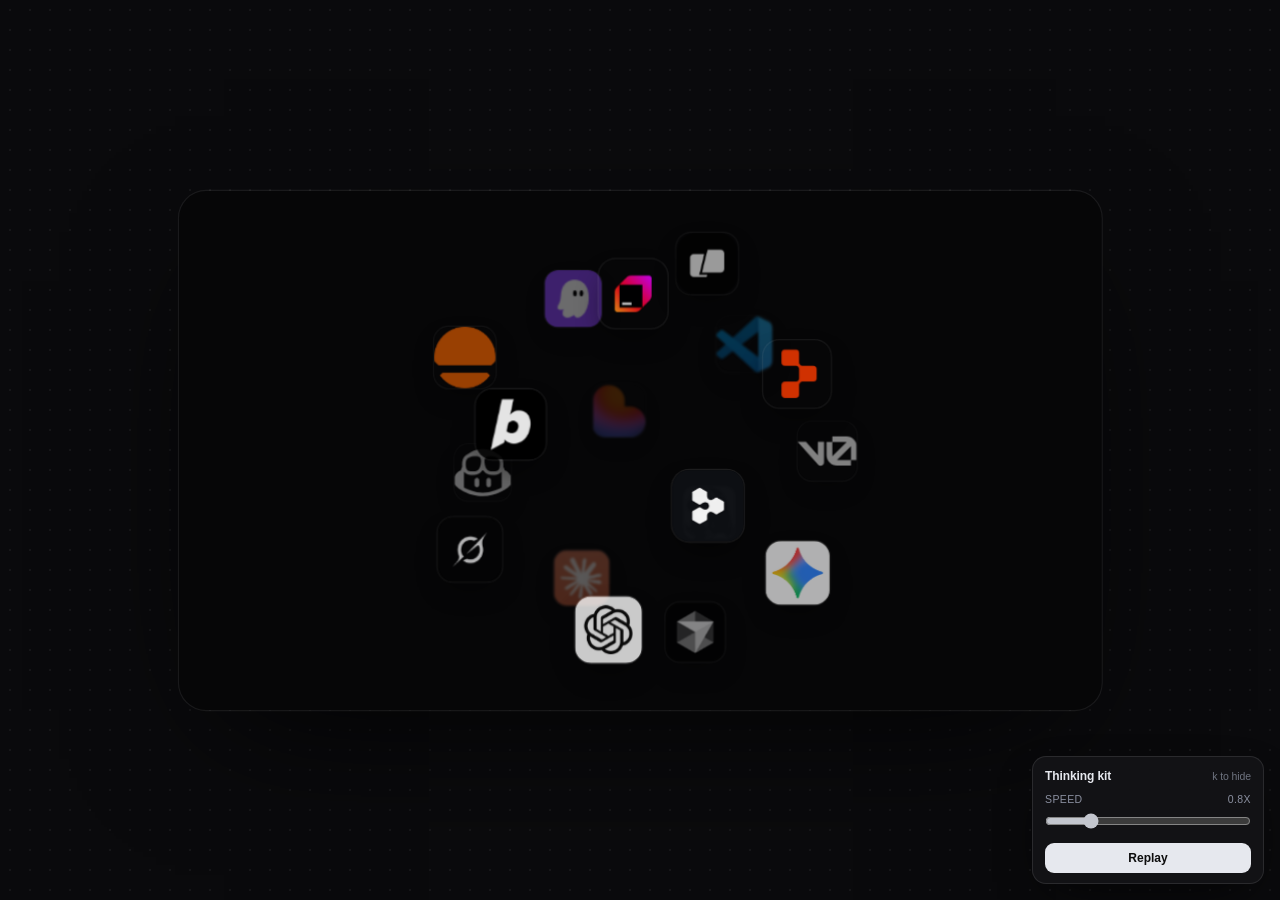
==== commit 9c11677f: "The worker panel is the same fixed 1.2-row viewport for any count from 2 (stack or grid, scrolling u" ====
--- a/index.html
+++ b/index.html
@@ -485,6 +485,42 @@
   transition: transform 240ms var(--super-ease), width 240ms var(--super-ease), background 240ms ease, box-shadow 240ms ease;
 }
 .bc-superseg._lit .bc-superseg-thumb { background: var(--super-grad); box-shadow: 0 0 10px rgba(120, 100, 255, 0.45); }
+
+/* the WORKERS stepper: − count + in a pill, an Auto chip beside it that takes
+   the gradient when on and dims the stepper */
+.bc-superstep-wrap { display: inline-flex; align-items: center; gap: 6px; }
+.bc-superstep {
+  display: inline-flex; align-items: center; gap: 2px;
+  background: rgba(255, 255, 255, 0.06);
+  border: 1px solid rgba(255, 255, 255, 0.08);
+  border-radius: 999px; padding: 2px;
+  transition: opacity 220ms ease;
+}
+.bc-superstep._dim { opacity: 0.45; }
+.bc-superstep button {
+  width: 22px; height: 22px; border: none; border-radius: 999px;
+  background: none; color: #c9ccd6;
+  font-family: inherit; font-size: 14px; font-weight: 600; line-height: 1;
+  display: grid; place-items: center; cursor: pointer;
+  transition: background 160ms ease, color 160ms ease;
+}
+.bc-superstep button:hover:not(:disabled) { background: rgba(255, 255, 255, 0.1); color: #fff; }
+.bc-superstep button:disabled { opacity: 0.35; cursor: default; }
+.bc-superstep-val {
+  min-width: 18px; text-align: center; display: inline-block;
+  font-size: 12px; font-weight: 600; color: #f2f2f5; font-variant-numeric: tabular-nums;
+  transition: transform 220ms var(--super-ease), opacity 160ms ease;
+}
+.bc-superstep-val._bump { transform: translateY(-5px); opacity: 0; transition: none; }
+.bc-superauto {
+  border: 1px solid rgba(255, 255, 255, 0.08); background: rgba(255, 255, 255, 0.06);
+  color: #8b90a0; border-radius: 999px; padding: 6px 10px;
+  font-family: inherit; font-size: 11px; font-weight: 600; line-height: 1; letter-spacing: 0.06em;
+  cursor: pointer;
+  transition: color 220ms ease, background 240ms ease, box-shadow 240ms ease, border-color 240ms ease;
+}
+.bc-superauto:hover { color: #c9ccd6; }
+.bc-superauto[aria-pressed="true"] { color: #f2f2f5; background: var(--super-grad); border-color: transparent; box-shadow: 0 0 10px rgba(120, 100, 255, 0.35); }
 
 /* rows: a small-caps label, then the control */
 .bc-superrow { border-top: 1px solid rgba(255, 255, 255, 0.07); }
@@ -6505,9 +6541,12 @@
     function build(st) {
       const n = countOf(st);
       const gen = ++runGen;
-      inner.className = "bc-workers-in" + (n === 4 ? " _grid" : n >= 5 ? " _grid _scroll" : "");
-      panel.classList.toggle("_scroll", n >= 5);
-      inner.style.maxHeight = "";
+      // 1–3 stack, 4+ grid; from 2 up the viewport is the same fixed 1.2 rows
+      // as the 8-worker case, scrolling under the fade (user, 2026-09-16:
+      // "it should have the same height as 8"); a single card sits natural
+      inner.className = "bc-workers-in" + (n >= 4 ? " _grid" : "") + (n >= 2 ? " _scroll" : "");
+      panel.classList.toggle("_scroll", n >= 2);
+      inner.style.height = "";
       inner.textContent = "";
       const cards = [];
       for (let i = 0; i < n; i++) {
@@ -6529,10 +6568,10 @@
         inner.appendChild(c);
         cards.push({ el: c, task, pct, fill });
       }
-      if (n >= 5) { // the scroll viewport: one row, the gap, and a fifth of the next row (user, 2026-09-16: "up to 1.2"); border-box, so the padding rides on top
+      if (n >= 2) { // the viewport: one row, the gap, and a fifth of the next row (user, 2026-09-16: "up to 1.2"); border-box, so the padding rides on top
         const h = cards[0].el.offsetHeight;
         const cs = getComputedStyle(inner);
-        if (h) inner.style.maxHeight = Math.round(h * 1.2 + 6 + parseFloat(cs.paddingTop) + parseFloat(cs.paddingBottom)) + "px";
+        if (h) inner.style.height = Math.round(h * 1.2 + 6 + parseFloat(cs.paddingTop) + parseFloat(cs.paddingBottom)) + "px";
       }
       cards.forEach((c, i) => setTimeout(() => { if (runGen === gen) run(c, true, gen); }, 300 + i * 90));
       builtKey = keyOf(st);
@@ -7040,7 +7079,7 @@
     { id: "devin", name: "Devin", model: "Devin 2", src: "hero-assets/devin.png" },
     { id: "hermes", name: "Hermes", model: "Hermes 4", src: "hero-assets/hermes.png" },
   ];
-  const WORKERS = ["1", "2", "4", "8", "auto"];
+  const MIN_W = 1, MAX_W = 8; // the − / + stepper's range; the count starts at 2 (user, 2026-09-16)
   // the model shown beside a provider name: "Hermes 4" beside "Hermes" reads
   // as "Hermes Hermes 4" (user, 2026-09-16), so a leading provider name is
   // dropped: Hermes · 4, Grok · 4, Devin · 2, Claude · Opus 4.6
@@ -7048,10 +7087,13 @@
   const KEY = "hero.super";
   let stored = {};
   try { stored = JSON.parse(localStorage.getItem(KEY) || "{}"); } catch (e) { console.error("[super] bad stored settings", e); }
-  const S = Object.assign({ on: true, manager: "claude-opus", worker: "claude-sonnet", workers: "auto", review: true }, stored); // on by default (2026-09-16: the worker panel rides on it)
+  const S = Object.assign({ on: true, manager: "claude-opus", worker: "claude-sonnet", workers: "2", count: 2, review: true }, stored); // on by default (2026-09-16: the worker panel rides on it)
   if (!MODELS.some((m) => m.id === S.manager)) S.manager = "claude-opus";
   if (!MODELS.some((m) => m.id === S.worker)) S.worker = "claude-sonnet";
-  if (!WORKERS.includes(S.workers)) S.workers = "auto";
+  // workers: a count as a string, or "auto"; count remembers the stepper while Auto is on
+  const clampW = (k) => Math.min(MAX_W, Math.max(MIN_W, parseInt(k, 10) || 2));
+  S.count = clampW(S.count || (S.workers !== "auto" ? S.workers : 2));
+  S.workers = S.workers === "auto" ? "auto" : String(S.count);
   const save = () => {
     try { localStorage.setItem(KEY, JSON.stringify(S)); } catch (e) { console.error("[super] save failed", e); }
     if (window.superChanged) window.superChanged(); // a worker panel in flight follows the change (off folds it, on opens it, a new count or model rebuilds it)
@@ -7151,11 +7193,34 @@
   const body = el("div", "bc-superbody");
   const manager = picker("MANAGER:", "manager");
   const worker = picker("WORKER:", "worker");
+  // WORKERS: a − / + stepper (1–8, starts at 2) and an Auto chip to its right;
+  // a step turns Auto off and takes the count, Auto dims the stepper
   const countRow = el("div", "bc-superrow _inline");
-  const countLab = el("div", "bc-superlab"); countLab.textContent = "WORKERS"; // how many at once, or Auto
-  const count = segment(WORKERS.map((w) => ({ value: w, label: w === "auto" ? "Auto" : w })), S.workers, (v) => { S.workers = v; save(); count.set(v); }, false);
-  count.el.setAttribute("aria-label", "Workers at once");
-  countRow.append(countLab, count.el);
+  const countLab = el("div", "bc-superlab"); countLab.textContent = "WORKERS";
+  const countCtl = el("div", "bc-superstep-wrap");
+  countCtl.setAttribute("aria-label", "Workers at once");
+  const step = el("div", "bc-superstep");
+  const minus = el("button"); minus.type = "button"; minus.textContent = "−"; minus.setAttribute("aria-label", "Fewer workers");
+  const val = el("span", "bc-superstep-val"); val.setAttribute("aria-live", "polite");
+  const plus = el("button"); plus.type = "button"; plus.textContent = "+"; plus.setAttribute("aria-label", "More workers");
+  step.append(minus, val, plus);
+  const auto = el("button", "bc-superauto"); auto.type = "button"; auto.textContent = "Auto"; auto.setAttribute("aria-pressed", "false");
+  countCtl.append(step, auto);
+  const paintCount = () => {
+    val.textContent = String(S.count);
+    const isAuto = S.workers === "auto";
+    step.classList.toggle("_dim", isAuto);
+    auto.setAttribute("aria-pressed", isAuto ? "true" : "false");
+    minus.disabled = S.count <= MIN_W;
+    plus.disabled = S.count >= MAX_W;
+  };
+  const bump = () => { val.classList.add("_bump"); void val.offsetWidth; val.classList.remove("_bump"); }; // the number drops into place
+  const stepTo = (k) => { S.count = clampW(k); S.workers = String(S.count); save(); paintCount(); bump(); };
+  minus.addEventListener("click", (e) => { e.stopPropagation(); stepTo(S.count - 1); });
+  plus.addEventListener("click", (e) => { e.stopPropagation(); stepTo(S.count + 1); });
+  auto.addEventListener("click", (e) => { e.stopPropagation(); S.workers = S.workers === "auto" ? String(S.count) : "auto"; save(); paintCount(); });
+  paintCount();
+  countRow.append(countLab, countCtl);
   const reviewRow = el("div", "bc-superrow _inline");
   const reviewLab = el("div", "bc-superlab"); reviewLab.textContent = "REVIEW";
   const review = el("button", "bc-superswitch"); review.type = "button"; review.setAttribute("role", "switch"); review.setAttribute("aria-label", "Review");
@@ -7189,7 +7254,7 @@
     pop.classList.add("_on");
     if (wrap) wrap.classList.add("_super");
     btn.setAttribute("aria-expanded", "true");
-    onOff.place(); count.place(); // measured now that the frame is visible
+    onOff.place(); // measured now that the frame is visible
   };
   const closePop = () => {
     if (!isOpen()) return;
@@ -7202,7 +7267,7 @@
   btn.addEventListener("click", (e) => { e.stopPropagation(); if (isOpen()) closePop(); else openPop(); });
   document.addEventListener("click", (e) => { if (isOpen() && !pop.contains(e.target) && !btn.contains(e.target)) closePop(); });
   document.addEventListener("keydown", (e) => { if (e.key === "Escape" && isOpen()) { e.preventDefault(); closePop(); } });
-  requestAnimationFrame(() => { onOff.place(); count.place(); }); // first layout, so the thumbs sit right before the first open
+  requestAnimationFrame(() => { onOff.place(); }); // first layout, so the thumb sits right before the first open
 })();
 </script>
 </body>
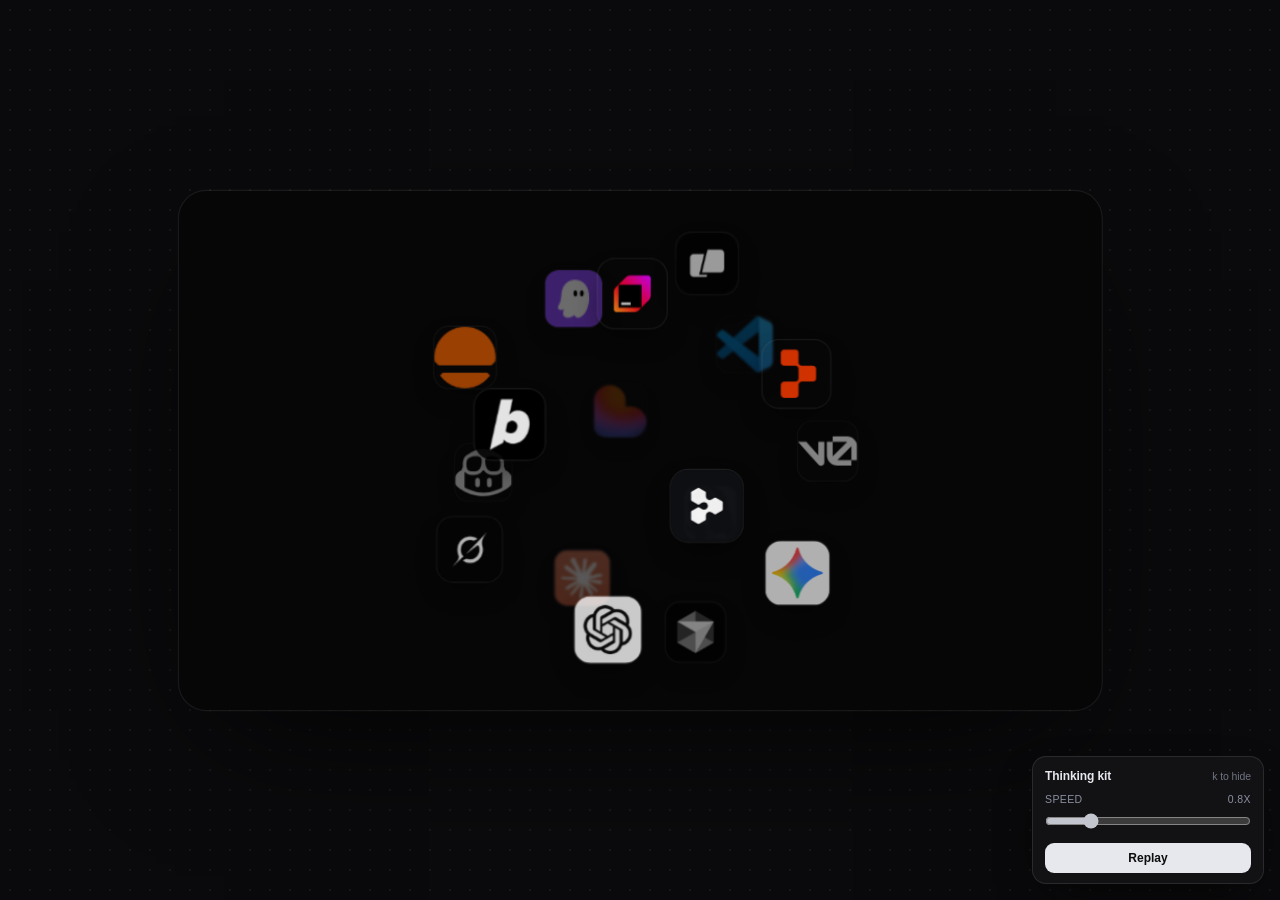
==== commit 5a1f5234: "The model text beside the provider on a worker card reads as one label with it: same weight, colour," ====
--- a/index.html
+++ b/index.html
@@ -630,7 +630,7 @@
 .bc-worker-top { display: flex; align-items: center; gap: 7px; min-width: 0; }
 .bc-worker-top img { width: 16px; height: 16px; border-radius: 24%; object-fit: cover; flex-shrink: 0; box-shadow: 0 0 0 1px rgba(255, 255, 255, 0.1); }
 .bc-worker-name { font-size: 11px; font-weight: 600; color: #e6e8ee; white-space: nowrap; letter-spacing: -0.1px; overflow: hidden; text-overflow: ellipsis; }
-.bc-worker-name small { font-weight: 500; color: #8b90a0; margin-left: 5px; font-size: 11px; }
+.bc-worker-name small { font: inherit; color: inherit; margin-left: 4px; vertical-align: baseline; } /* the model reads as part of the name: "Hermes 4" in one weight, colour and size (user, 2026-09-16) */
 .bc-worker-pct { margin-left: auto; flex-shrink: 0; font-size: 11px; font-variant-numeric: tabular-nums; color: #8b90a0; transition: color 300ms ease; }
 .bc-worker._done .bc-worker-pct { color: #e6e8ee; }
 .bc-worker-task { font-size: 11px; color: #a4a8b5; white-space: nowrap; overflow: hidden; text-overflow: ellipsis; line-height: 1.3; transition: opacity 200ms ease, transform 260ms cubic-bezier(0.32, 0.72, 0, 1); }
@@ -6556,7 +6556,7 @@
         const img = add("img"); img.src = st.worker.src; img.alt = ""; img.draggable = false;
         const name = add("span", "bc-worker-name");
         name.textContent = st.worker.name; // the provider in place of "Worker N" (user, 2026-09-16)
-        const model = add("small"); model.textContent = st.worker.sub; // the model without a repeated provider name: Hermes · 4, Claude · Sonnet 5
+        const model = add("small"); model.textContent = st.worker.sub; // the model without a repeated provider name, set inline as one label: "Hermes 4", "Claude Sonnet 5"
         name.appendChild(model);
         const pct = add("span", "bc-worker-pct"); pct.textContent = "0%";
         top.append(img, name, pct);
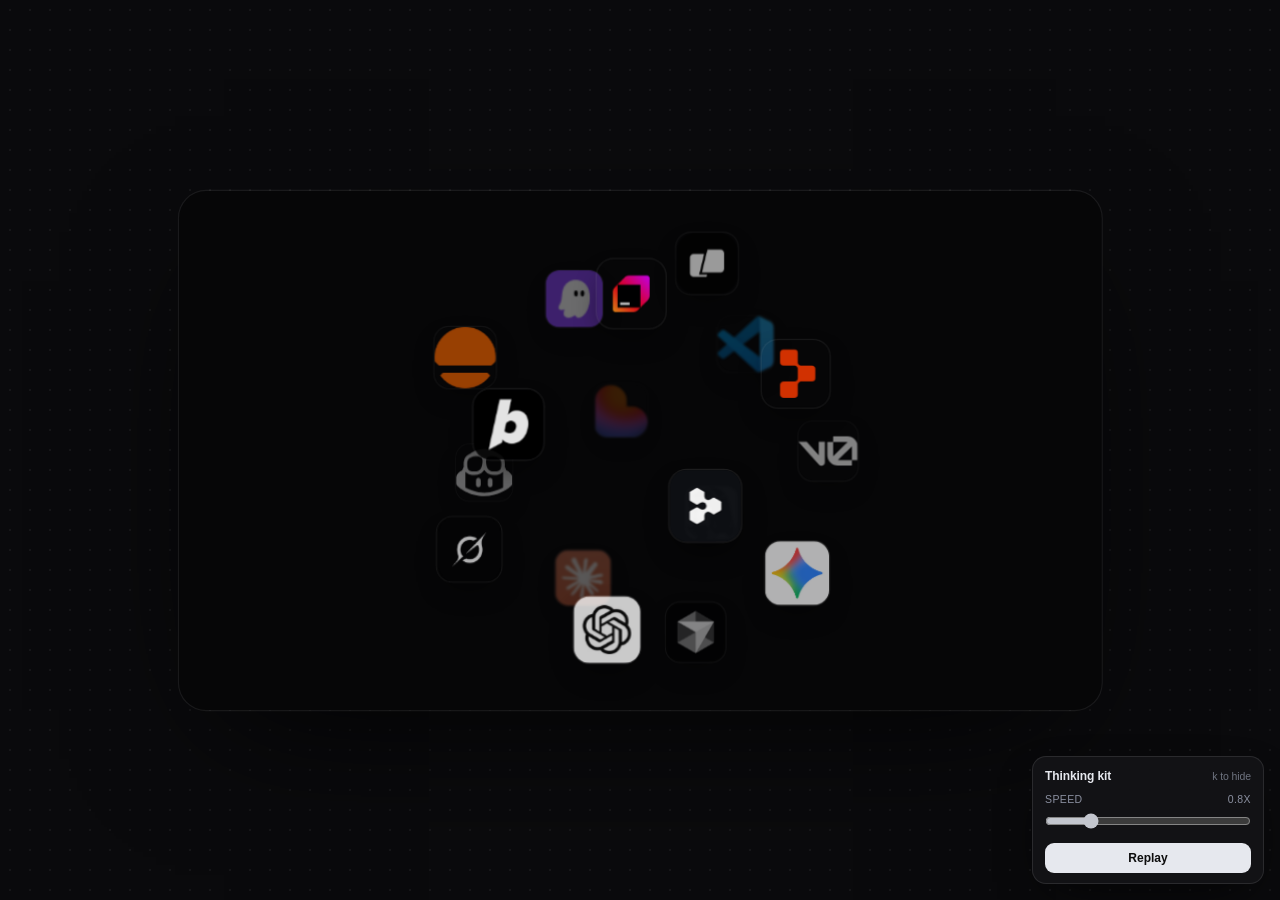
==== commit 5659ab28: "A manager chip sits in the top right of the thinking row on a live send: the MANAGER pick's icon and" ====
--- a/index.html
+++ b/index.html
@@ -599,6 +599,20 @@
    a progress bar and the percent. A finished bar turns into a moving pink →
    blue → purple gradient, holds about a second, then the card takes a new
    task. 1–3 cards stack, 4 make a 2×2 grid, 5+ grid and scroll. */
+/* the manager chip (user, 2026-09-16): top right of the thinking row on a
+   live send, the MANAGER pick's icon and model; slides in, and swaps or hides
+   as the SUPER frame changes */
+.gt-think-mgr {
+  margin-left: auto; flex-shrink: 0;
+  display: inline-flex; align-items: center; gap: 6px;
+  font-size: 11px; font-weight: 600; letter-spacing: -0.1px; color: #e6e8ee;
+  opacity: 0; transform: translateX(6px);
+  transition: opacity 260ms ease, transform 380ms cubic-bezier(0.32, 0.72, 0, 1);
+}
+.gt-think-mgr._on { opacity: 1; transform: none; }
+.gt-think-mgr small { font-size: 9.5px; font-weight: 700; letter-spacing: 0.1em; color: #8b90a0; margin-right: 2px; }
+.gt-think-mgr img { width: 16px; height: 16px; border-radius: 24%; object-fit: cover; flex-shrink: 0; box-shadow: 0 0 0 1px rgba(255, 255, 255, 0.1); }
+.gt-think-mgr b { font-weight: inherit; white-space: nowrap; }
 .bc-workers { display: grid; grid-template-rows: 0fr; --fit-ms: 520ms; transition: grid-template-rows var(--fit-ms) cubic-bezier(0.32, 0.72, 0, 1); user-select: none; }
 .bc-workers._on { grid-template-rows: 1fr; }
 .bc-workers-body { min-height: 0; overflow: hidden; }
@@ -6523,6 +6537,39 @@
   // frame calls window.superChanged on every save.
   const workerPanels = new Set();
   window.superChanged = () => { workerPanels.forEach((w) => w.sync()); };
+
+  // the manager chip in the top right of the thinking row (user, 2026-09-16):
+  // the MANAGER pick's icon and model while SUPER is on; a new pick swaps it
+  // with a short fade, OFF slides it away. Registered beside the worker panel
+  // so window.superChanged reaches it; kill() on the think's end or cancel.
+  function mountManager(composer) {
+    const row = composer && composer.querySelector(".gt-think._live .gt-think-in");
+    if (!row || !window.superState) return null;
+    const chip = add("span", "gt-think-mgr");
+    const lab = add("small"); lab.textContent = "MANAGER";
+    const img = add("img"); img.alt = ""; img.draggable = false;
+    const name = add("b");
+    chip.append(lab, img, name);
+    row.appendChild(chip);
+    let shownId = "", removed = false, busy = null;
+    const paint = (m) => { img.src = m.src; name.textContent = m.name + (m.sub ? " " + m.sub : ""); shownId = m.id; };
+    async function reconcile() {
+      if (removed) return;
+      const st = window.superState();
+      if (!st.on) { chip.classList.remove("_on"); return; }
+      if (!chip.classList.contains("_on")) { paint(st.manager); await new Promise((r) => requestAnimationFrame(() => requestAnimationFrame(r))); if (!removed) chip.classList.add("_on"); return; }
+      if (st.manager.id === shownId) return;
+      chip.classList.remove("_on"); await wait(REDUCED_MOTION ? 0 : 220); if (removed) return; // a new manager: out, swap, in
+      paint(window.superState().manager); chip.classList.add("_on");
+    }
+    const api = {
+      sync() { busy = (busy || Promise.resolve()).then(reconcile).catch((e) => console.error("[manager] sync", e)); return busy; },
+      kill() { removed = true; workerPanels.delete(api); chip.remove(); },
+    };
+    workerPanels.add(api);
+    api.sync();
+    return api;
+  }
   function openWorkers(composer, dead) {
     if (!composer || !window.superState) return null;
     const panel = add("div", "bc-workers demo-t");
@@ -6641,11 +6688,12 @@
     const gen = fxGen;
     const dead = () => !alive(gen) || !!(cancelled && cancelled());
     const tab = openThink(p, th, gen, dead);
-    let wk = null;
-    const bail = () => { tab.kill(); if (wk) wk.kill(); return false; };
+    let wk = null, mgr = null;
+    const bail = () => { tab.kill(); if (wk) wk.kill(); if (mgr) mgr.kill(); return false; };
     if (dead()) return bail();
     await tab.open(); if (dead()) return bail();
     const composer = document.getElementById(p.root).querySelector(".composer");
+    mgr = mountManager(composer); // the manager chip, top right of the ring row
     wk = openWorkers(composer, dead); // the worker cards, if SUPER is on
     follow(th);
     const t0 = performance.now();
@@ -6662,6 +6710,7 @@
     const wkFold = wk ? wait(REDUCED_MOTION ? 0 : 160).then(() => wk.fold()) : null;
     await folding;
     if (wkFold) await wkFold;
+    if (mgr) mgr.kill(); // the row is gone, the chip with it; drop it from the sync set
     if (dead()) return bail();
     return true;
   }
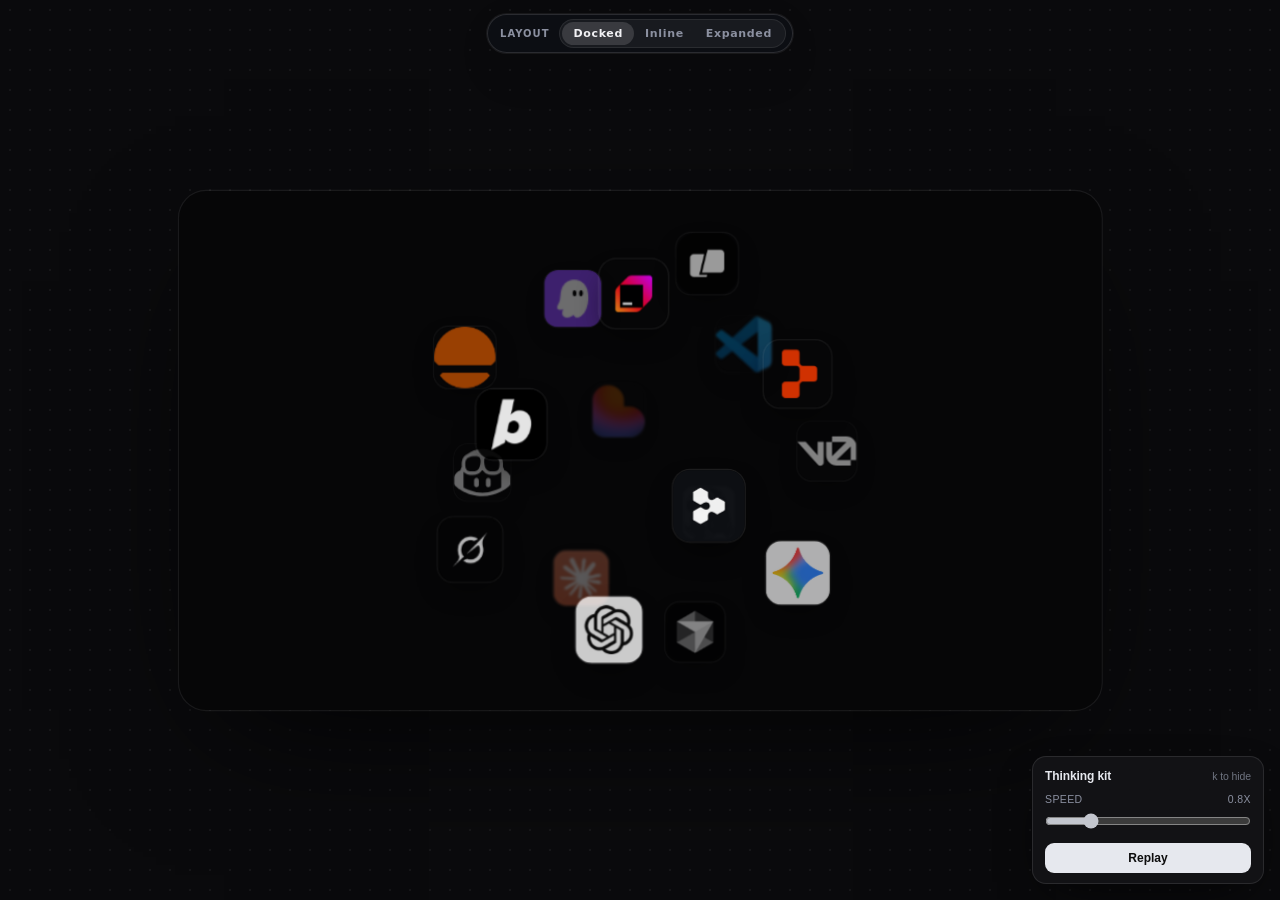
==== commit 0d439867: "A layout pill at the top of the page picks where a live think's workers live (user, 2026-09-16): Doc" ====
--- a/index.html
+++ b/index.html
@@ -613,6 +613,44 @@
 .gt-think-mgr small { font-size: 9.5px; font-weight: 700; letter-spacing: 0.1em; color: #8b90a0; margin-right: 2px; }
 .gt-think-mgr img { width: 16px; height: 16px; border-radius: 24%; object-fit: cover; flex-shrink: 0; box-shadow: 0 0 0 1px rgba(255, 255, 255, 0.1); }
 .gt-think-mgr b { font-weight: inherit; white-space: nowrap; }
+/* the layout selector (user, 2026-09-16): a pill at the top of the page
+   picking where the live think's workers live: Docked (in the composer, a
+   1.2-row scroll), Inline (a frame in the chat, every card shown, the
+   manager top right) or Expanded (in the composer, full height, no scroll) */
+.layout-kit {
+  position: fixed; top: 14px; left: 50%; transform: translateX(-50%);
+  z-index: 40;
+  display: inline-flex; align-items: center; gap: 10px;
+  padding: 4px 6px 4px 12px;
+  background: rgba(14, 16, 21, 0.92);
+  border: 1px solid rgba(255, 255, 255, 0.12);
+  border-radius: 999px;
+  box-shadow: 0 0 0 1px rgba(255, 255, 255, 0.06), 0 18px 50px -18px rgba(0, 0, 0, 0.9);
+  font-family: "SF Pro Text", "Inter", system-ui, sans-serif;
+  --super-ease: cubic-bezier(0.32, 0.72, 0, 1);
+}
+.layout-kit-lab { font-size: 10px; font-weight: 700; letter-spacing: 0.1em; color: #8b90a0; }
+.layout-kit .bc-superseg { background: rgba(255, 255, 255, 0.05); }
+.layout-kit .bc-superseg button { padding: 6px 11px; }
+
+/* the inline variant's frame in the thread: the thinking row rides at its
+   top (the manager chip at the row's right), the worker cards under it, all
+   of them; it eases open on the send and folds away with the think */
+.bc-inline {
+  align-self: stretch; margin-top: 12px;
+  display: grid; grid-template-rows: 0fr;
+  opacity: 0;
+  transition: grid-template-rows 520ms cubic-bezier(0.32, 0.72, 0, 1), opacity 360ms ease;
+}
+.bc-inline._on { grid-template-rows: 1fr; opacity: 1; }
+.bc-inline-body { min-height: 0; overflow: hidden; }
+.bc-inline-frame {
+  border-radius: 14px; background: #101216;
+  border: 1px solid rgba(255, 255, 255, 0.1);
+  display: flex; flex-direction: column; align-items: stretch;
+}
+.bc-inline-frame .gt-think-in { padding-top: 11px; }
+.bc-inline-frame .bc-workers-in { border-bottom: none; }
 .bc-workers { display: grid; grid-template-rows: 0fr; --fit-ms: 520ms; transition: grid-template-rows var(--fit-ms) cubic-bezier(0.32, 0.72, 0, 1); user-select: none; }
 .bc-workers._on { grid-template-rows: 1fr; }
 .bc-workers-body { min-height: 0; overflow: hidden; }
@@ -6403,12 +6441,14 @@
   // row). The phone mirrors the Thinking line.
   // live (optional): a cancelled() predicate for a real send's think — every
   // beat then runs in real ms (no PACE, no speed slider) and stops on it too
-  function openThink(p, th, gen, live) {
+  // mountEl (optional): where the thought row goes instead of the composer's
+  // top (the inline layout's frame in the thread); the ring then stays plain
+  function openThink(p, th, gen, live, mountEl) {
     const beat = live ? wait : sleep;
     const ok = () => alive(gen) && !(live && live());
     const root = document.getElementById(p.root);
     const composer = root.querySelector(p.key === "chatgpt" ? ".gt-compose" : ".composer");
-    const wrap = p.key === "gg" ? root.querySelector(".bc-softwrap") : null;
+    const wrap = p.key === "gg" && !mountEl ? root.querySelector(".bc-softwrap") : null;
     if (wrap) wrap.classList.add("_awake");
     const ph = window.phTourThink ? window.phTourThink(!!live) : null; // a live send skips the thread's Thinking line, here and on the phone
     const row = add("div", "gt-think demo-t _live");
@@ -6419,7 +6459,7 @@
     inner.appendChild(textEl);
     body.appendChild(inner);
     row.appendChild(body);
-    composer.prepend(row);
+    if (mountEl) mountEl.appendChild(row); else composer.prepend(row);
     const echo = add("div", "gt-think-echo demo-t _live");
     const echoBody = add("div", "gt-think-echo-body");
     const echoIn = add("div", "gt-think-echo-in");
@@ -6542,8 +6582,8 @@
   // the MANAGER pick's icon and model while SUPER is on; a new pick swaps it
   // with a short fade, OFF slides it away. Registered beside the worker panel
   // so window.superChanged reaches it; kill() on the think's end or cancel.
-  function mountManager(composer) {
-    const row = composer && composer.querySelector(".gt-think._live .gt-think-in");
+  function mountManager(host) { // host: the composer, or the inline frame
+    const row = host && host.querySelector(".gt-think._live .gt-think-in");
     if (!row || !window.superState) return null;
     const chip = add("span", "gt-think-mgr");
     const lab = add("small"); lab.textContent = "MANAGER";
@@ -6570,14 +6610,19 @@
     api.sync();
     return api;
   }
-  function openWorkers(composer, dead) {
-    if (!composer || !window.superState) return null;
+  // opts.mount: append the panel here instead of the composer (the inline
+  // frame); opts.expand: every card shown at full height, no scroll viewport
+  // (the Inline and Expanded layouts)
+  function openWorkers(composer, dead, opts) {
+    opts = opts || {};
+    if ((!composer && !opts.mount) || !window.superState) return null;
     const panel = add("div", "bc-workers demo-t");
     const body = add("div", "bc-workers-body");
     const inner = add("div", "bc-workers-in");
     body.appendChild(inner);
     panel.appendChild(body);
-    composer.insertBefore(panel, composer.querySelector(".composer-main")); // under the thinking row, above the input row
+    if (opts.mount) opts.mount.appendChild(panel);
+    else composer.insertBefore(panel, composer.querySelector(".composer-main")); // under the thinking row, above the input row
     const pool = [];
     const draw = () => { if (!pool.length) pool.push(...WORKER_TASKS); return pool.splice(Math.floor(Math.random() * pool.length), 1)[0]; };
     let runGen = 0; // bumped on every rebuild or hide: the card loops of an older build stop at their next beat
@@ -6591,8 +6636,9 @@
       // 1–3 stack, 4+ grid; from 2 up the viewport is the same fixed 1.2 rows
       // as the 8-worker case, scrolling under the fade (user, 2026-09-16:
       // "it should have the same height as 8"); a single card sits natural
-      inner.className = "bc-workers-in" + (n >= 4 ? " _grid" : "") + (n >= 2 ? " _scroll" : "");
-      panel.classList.toggle("_scroll", n >= 2);
+      const scroll = n >= 2 && !opts.expand; // the Inline and Expanded layouts show every card at full height
+      inner.className = "bc-workers-in" + (n >= 4 ? " _grid" : "") + (scroll ? " _scroll" : "");
+      panel.classList.toggle("_scroll", scroll);
       inner.style.height = "";
       inner.textContent = "";
       const cards = [];
@@ -6615,7 +6661,7 @@
         inner.appendChild(c);
         cards.push({ el: c, task, pct, fill });
       }
-      if (n >= 2) { // the viewport: one row, the gap, and a fifth of the next row (user, 2026-09-16: "up to 1.2"); border-box, so the padding rides on top
+      if (scroll) { // the viewport: one row, the gap, and a fifth of the next row (user, 2026-09-16: "up to 1.2"); border-box, so the padding rides on top
         const h = cards[0].el.offsetHeight;
         const cs = getComputedStyle(inner);
         if (h) inner.style.height = Math.round(h * 1.2 + 6 + parseFloat(cs.paddingTop) + parseFloat(cs.paddingBottom)) + "px";
@@ -6683,19 +6729,74 @@
     return api;
   }
 
+  // ---- the layout selector (user, 2026-09-16) ---------------------------------
+  // Docked: the thought row and the workers ride in the composer, the workers
+  // in a 1.2-row scroll. Inline: a frame in the thread after the ask carries
+  // the thought row (manager chip at its right) and every worker card, the
+  // composer stays plain. Expanded: docked, but the workers at full height.
+  // Picked from the pill at the top of the page; applies to the next send.
+  const LAYOUT_KEY = "hero.layout";
+  const LAYOUTS = [["docked", "Docked"], ["inline", "Inline"], ["expanded", "Expanded"]];
+  let layout = "docked";
+  try { const v = localStorage.getItem(LAYOUT_KEY); if (LAYOUTS.some(([k]) => k === v)) layout = v; } catch (e) { console.error("[layout] bad stored setting", e); }
+  (function buildLayoutKit() {
+    const kit = add("div", "layout-kit");
+    kit.id = "layout-kit";
+    const lab = add("span", "layout-kit-lab"); lab.textContent = "LAYOUT";
+    const seg = add("div", "bc-superseg");
+    seg.setAttribute("role", "radiogroup"); seg.setAttribute("aria-label", "Think layout");
+    const thumb = add("div", "bc-superseg-thumb");
+    seg.appendChild(thumb);
+    const buttons = LAYOUTS.map(([value, label]) => {
+      const b = add("button"); b.type = "button"; b.setAttribute("role", "radio"); b.dataset.value = value; b.textContent = label;
+      b.addEventListener("click", () => { layout = value; try { localStorage.setItem(LAYOUT_KEY, value); } catch (e) { console.error("[layout] save failed", e); } place(); });
+      seg.appendChild(b);
+      return b;
+    });
+    const place = () => {
+      buttons.forEach((b) => b.setAttribute("aria-checked", b.dataset.value === layout ? "true" : "false"));
+      const b = buttons.find((x) => x.dataset.value === layout);
+      if (b) { thumb.style.width = b.offsetWidth + "px"; thumb.style.transform = "translateX(" + b.offsetLeft + "px)"; }
+    };
+    kit.append(lab, seg);
+    document.body.appendChild(kit);
+    requestAnimationFrame(place);
+  })();
+
+  // the inline layout's frame in the thread: opens after the ask, folds away
+  // once the think is done (or at once on cancel)
+  function openInlineFrame(th) {
+    const wrapEl = add("div", "bc-inline demo-t");
+    const body = add("div", "bc-inline-body");
+    const frame = add("div", "bc-inline-frame");
+    body.appendChild(frame);
+    wrapEl.appendChild(body);
+    th.appendChild(wrapEl);
+    requestAnimationFrame(() => requestAnimationFrame(() => wrapEl.classList.add("_on")));
+    return {
+      frame,
+      async fold() { wrapEl.classList.remove("_on"); await wait(REDUCED_MOTION ? 0 : 560); wrapEl.remove(); },
+      kill() { wrapEl.remove(); },
+    };
+  }
+
   let liveChain = Promise.resolve();
   async function runLiveThink(p, th, cancelled) {
     const gen = fxGen;
     const dead = () => !alive(gen) || !!(cancelled && cancelled());
-    const tab = openThink(p, th, gen, dead);
+    const mode = layout;
+    const inline = mode === "inline" ? openInlineFrame(th) : null;
+    const tab = openThink(p, th, gen, dead, inline ? inline.frame : null);
     let wk = null, mgr = null;
-    const bail = () => { tab.kill(); if (wk) wk.kill(); if (mgr) mgr.kill(); return false; };
+    const bail = () => { tab.kill(); if (wk) wk.kill(); if (mgr) mgr.kill(); if (inline) inline.kill(); return false; };
     if (dead()) return bail();
     await tab.open(); if (dead()) return bail();
     const composer = document.getElementById(p.root).querySelector(".composer");
-    mgr = mountManager(composer); // the manager chip, top right of the ring row
-    wk = openWorkers(composer, dead); // the worker cards, if SUPER is on
+    const host = inline ? inline.frame : composer;
+    mgr = mountManager(host); // the manager chip, top right of the thought row
+    wk = openWorkers(composer, dead, { mount: inline ? inline.frame : null, expand: mode !== "docked" }); // the worker cards, if SUPER is on
     follow(th);
+    if (inline) setTimeout(() => { if (!dead()) follow(th); }, 700); // the frame has grown by then: keep it in view
     const t0 = performance.now();
     const every = LIVE_THINK_MS / LIVE_THOUGHTS.length;
     for (let i = 0; i < LIVE_THOUGHTS.length; i++) {
@@ -6711,6 +6812,7 @@
     await folding;
     if (wkFold) await wkFold;
     if (mgr) mgr.kill(); // the row is gone, the chip with it; drop it from the sync set
+    if (inline) await inline.fold(); // the thread frame folds once its rows have
     if (dead()) return bail();
     return true;
   }
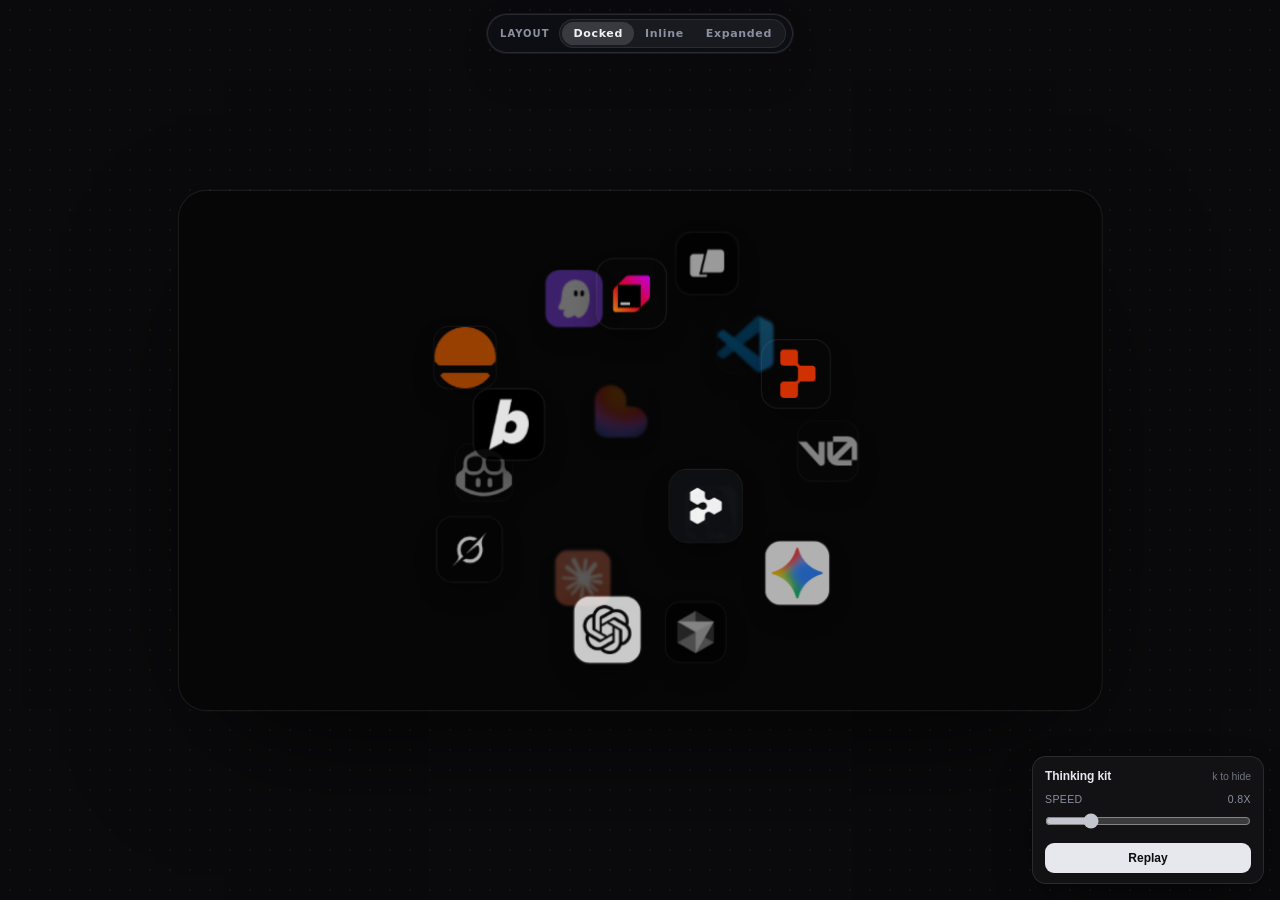
==== commit 984f2a3d: "Render agent replies as Discord message rows Every agent reply (8 desktop panels, the phone, the scr" ====
--- a/index.html
+++ b/index.html
@@ -2085,6 +2085,56 @@
 /* spacing for nodes appended by the mock chat (seeded content untouched —
    only dynamic bubbles/replies/system lines carry bc-app) */
 .bc-app { margin-top: 14px; }
+
+/* agent replies render as Discord message rows (user, 2026-09-24: "when the
+   agents respond, it looks like discord"): Discord dark chat surface #313338,
+   40px round avatar in the left gutter, role-coloured name, blurple APP tag,
+   muted "Today at" timestamp, then the reply itself as bubble-less body text.
+   The panel's own reply node sits in .dc-body untouched, so every fx engine
+   (dots, shimmer, caret stream, typewriter) still types into it. */
+.dc-msg {
+  --dc-font: "gg sans", "Noto Sans", "Helvetica Neue", Helvetica, Arial, sans-serif;
+  position: relative;
+  min-height: 40px;
+  padding: 8px 16px 9px 68px;
+  border-radius: 8px;
+  background: #313338;
+  font-family: var(--dc-font);
+  text-align: left;
+  transition: background-color 0.1s ease-out;
+}
+.dc-msg:hover { background: #2e3035; }
+.dc-ava {
+  position: absolute; left: 16px; top: 9px;
+  width: 40px; height: 40px; border-radius: 50%;
+  object-fit: cover; background: #1e1f22;
+}
+.dc-head { display: flex; align-items: center; min-width: 0; line-height: 22px; white-space: nowrap; }
+.dc-name { font-size: 16px; font-weight: 500; overflow: hidden; text-overflow: ellipsis; }
+.dc-tag {
+  display: inline-flex; align-items: center; flex: none;
+  height: 15px; margin-left: 4px; padding: 0 4px 0 2px; border-radius: 3px;
+  background: #5865f2; color: #fff;
+  font-size: 10px; font-weight: 600; line-height: 15px; letter-spacing: 0.02em;
+}
+.dc-tag svg { width: 12px; height: 12px; fill: #fff; }
+.dc-time { flex: none; margin-left: 6px; font-size: 12px; font-weight: 400; color: #949ba4; }
+.dc-msg > .dc-main > .dc-body > * {
+  margin: 0; padding: 0; width: auto; max-width: none;
+  background: none; border: 0; border-radius: 0; box-shadow: none;
+}
+.dc-msg .dc-body, .dc-msg .dc-body * {
+  font-family: var(--dc-font); font-size: 16px; font-weight: 400;
+  line-height: 1.375; letter-spacing: normal; color: #dbdee1;
+}
+.dc-msg .dc-body { overflow-wrap: anywhere; }
+/* the phone is Discord mobile: same row, one size down */
+.dc-msg._ph { min-height: 34px; padding: 6px 10px 7px 52px; border-radius: 6px; }
+.dc-msg._ph .dc-ava { left: 10px; top: 7px; width: 32px; height: 32px; }
+.dc-msg._ph .dc-name { font-size: 14px; }
+.dc-msg._ph .dc-time { font-size: 11px; }
+.dc-msg._ph .dc-body, .dc-msg._ph .dc-body * { font-size: 13.5px; line-height: 19px; }
+.ph-msgs > .dc-msg { margin-top: 14px; }
 
 /* list rows (recents) — hoverable and selectable, no
    navigation (panels that ship their own hover surface are not re-hovered) */
@@ -4932,6 +4982,50 @@
     rowSel: ".cs-chat", rowCls: "cs-chat", rowTxt: "cs-txt", rowWhen: "cs-when", rowOn: "cs-on" },
 ];
 
+// Discord identity per agent: avatar + role colour (each brand's accent,
+// lifted where needed to read on #313338). Panels map by key, the phone by name.
+const DC_IDS = {
+  Superbot: { label: "superbot", src: "hero-assets/superbot-tile.svg", color: "#5fd08a" },
+  Claude: { label: "Claude", src: "hero-assets/claude.png", color: "#e8a284" },
+  Cursor: { label: "Cursor", src: "hero-assets/cursor.png", color: "#9fc0da" },
+  ChatGPT: { label: "ChatGPT", src: "hero-assets/chatgpt.webp", color: "#5fd0ab" },
+  Devin: { label: "Devin", src: "hero-assets/devin.png", color: "#9db4f0" },
+  Hermes: { label: "Hermes", src: "hero-assets/hermes.png", color: "#6ea8ff" },
+  Gemini: { label: "Gemini", src: "hero-assets/gemini-app-icon.png", color: "#7fa8f5" },
+  Grok: { label: "Grok", src: "hero-assets/grok.png", color: "#f2f3f5" },
+};
+const DC_KEY_NAME = { gg: "Superbot", claude: "Claude", cursor: "Cursor", chatgpt: "ChatGPT", devin: "Devin", hermes: "Hermes", gemini: "Gemini", grok: "Grok" };
+const DC_CHECK = '<svg viewBox="0 0 16 16" aria-hidden="true"><path d="M6.5 11.2 3.3 8l1.1-1.1 2.1 2.1 5.1-5.1 1.1 1.1z"/></svg>';
+
+// wraps a reply node in a Discord message row and returns the row; the node
+// itself becomes the body, so callers keep streaming into the same element.
+// A demo-t node hands its class to the row so the tour's reset removes both.
+function dcMsg(body, name, phone) {
+  const id = DC_IDS[name] || { label: name, src: "hero-assets/superbot-mark.svg", color: "#f2f3f5" };
+  const row = add("div", "dc-msg" + (phone ? " _ph" : ""));
+  if (body.classList.contains("demo-t")) row.classList.add("demo-t");
+  const ava = add("img", "dc-ava");
+  ava.src = id.src;
+  ava.alt = "";
+  ava.draggable = false;
+  const main = add("div", "dc-main");
+  const head = add("div", "dc-head");
+  const who = add("span", "dc-name");
+  who.textContent = id.label;
+  who.style.color = id.color;
+  const tag = add("span", "dc-tag");
+  tag.innerHTML = DC_CHECK + "APP";
+  const when = add("time", "dc-time");
+  when.textContent = "Today at " + new Date().toLocaleTimeString([], { hour: "numeric", minute: "2-digit" });
+  head.append(who, tag, when);
+  const wrap = add("div", "dc-body");
+  body.style.marginTop = "";
+  wrap.appendChild(body);
+  main.append(head, wrap);
+  row.append(ava, main);
+  return row;
+}
+
 // the reply shape follows the panel: a card/block wrapper where the panel
 // renders one, a bare <p> where it renders flat prose. `stream` (a live reply
 // from panelSend) types the text in per the panel's fx; history renders
@@ -4942,8 +5036,10 @@
   // node is distinguishable from the seeded HTML (which never carries it)
   const t = add(p.rtag || "div", p.wrap ? (p.rtxt || "") : (p.rtxt || "") + " bc-app");
   t.textContent = stream ? "" : text;
-  if (wrap) { wrap.appendChild(t); th.appendChild(wrap); }
-  else th.appendChild(t);
+  if (wrap) wrap.appendChild(t);
+  const row = dcMsg(wrap || t, DC_KEY_NAME[p.key] || p.key);
+  row.classList.add("bc-app");
+  th.appendChild(row);
   if (stream) {
     // gg routing: the "sent to <platform>" line waits until the reply has
     // finished typing, the way a receipt lands after the response completes
@@ -5518,7 +5614,7 @@
         el.textContent = m.text;
         const act = add("div", "ph-actrow");
         act.innerHTML = PH_ACT;
-        msgs.appendChild(el);
+        msgs.appendChild(dcMsg(el, name, true));
         msgs.appendChild(act);
       }
     });
@@ -5769,8 +5865,7 @@
     // mirror here, and this reply waits for their fold (user, 2026-09-16)
     const landPhone = (at) => {
       const el = add("div", "ph-replytxt");
-      el.style.marginTop = "18px";
-      msgs.appendChild(el);
+      msgs.appendChild(dcMsg(el, a.name, true));
       msgs.scrollTop = msgs.scrollHeight;
       const desc = PH_FX[a.name] || { key: "ph-" + a.name.toLowerCase().replace(/\s+/g, "-"), fx: { kind: "instant", landAt: 350 } };
       panelStreamReply(desc, el, replyText, () => {
@@ -5877,8 +5972,7 @@
     if (p.key === "gg" && window.pcLiveThink) return replyText; // superbot thinks on the PC first; panelSend lands this reply through phLandReply after the fold
     setTimeout(() => {
       const el = add("div", "ph-replytxt");
-      el.style.marginTop = "18px";
-      msgs.appendChild(el);
+      msgs.appendChild(dcMsg(el, name, true));
       panelStreamReply(PH_FX[name], el, replyText, () => {
         const act = add("div", "ph-actrow");
         act.innerHTML = PH_ACT;
@@ -5894,8 +5988,7 @@
     if (PH_APPS[phApp].name !== name) return;
     const msgs = chat.querySelector(".ph-msgs");
     const el = add("div", "ph-replytxt");
-    el.style.marginTop = "18px";
-    msgs.appendChild(el);
+    msgs.appendChild(dcMsg(el, name, true));
     msgs.scrollTop = msgs.scrollHeight;
     panelStreamReply(PH_FX[name] || { key: "ph-" + name.toLowerCase(), fx: { kind: "instant", landAt: 350 } }, el, text, () => {
       const act = add("div", "ph-actrow");
@@ -5976,7 +6069,7 @@
   window.phTourTyped = function () {
     const msgs = chat.querySelector(".ph-msgs");
     const el = add("div", "ph-replytxt demo-t");
-    msgs.appendChild(el);
+    msgs.appendChild(dcMsg(el, PH_APPS[phApp].name, true));
     return {
       char(ch) { const c = add("span", "demo-ch"); c.textContent = ch; el.appendChild(c); msgs.scrollTop = msgs.scrollHeight; },
       done(text) { el.textContent = text; const act = add("div", "ph-actrow demo-t"); act.innerHTML = PH_ACT; msgs.appendChild(act); msgs.scrollTop = msgs.scrollHeight; },
@@ -6009,8 +6102,7 @@
   window.phTourReply = function (text, ttft) {
     const msgs = chat.querySelector(".ph-msgs");
     const el = add("div", "ph-replytxt");
-    el.style.marginTop = "18px";
-    msgs.appendChild(el);
+    msgs.appendChild(dcMsg(el, PH_APPS[phApp].name, true));
     const done = () => {
       const act = add("div", "ph-actrow");
       act.innerHTML = PH_ACT;
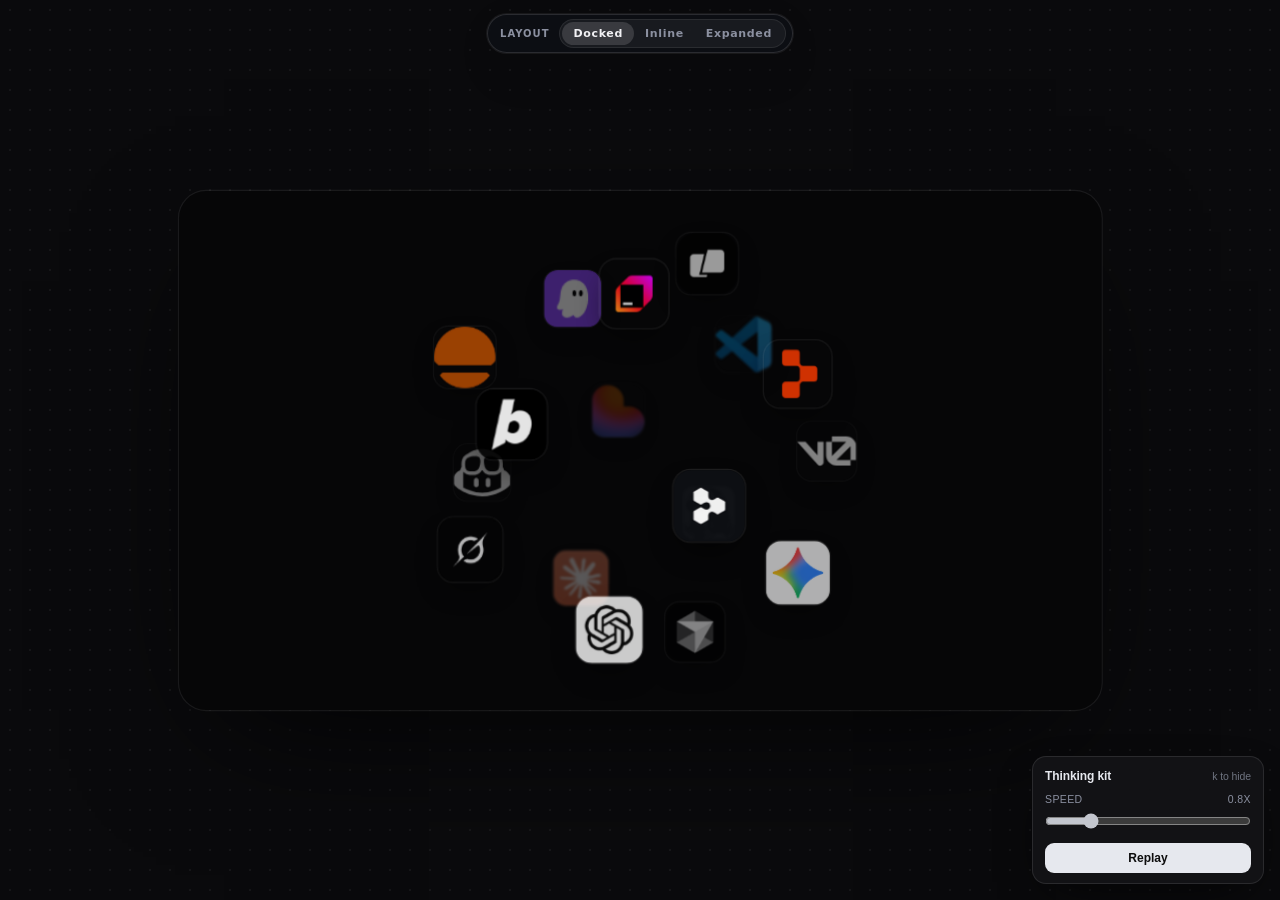
==== commit 748f3226: "Revert "Render agent replies as Discord message rows" This reverts commit 984f2a3dec6ac2a3bb94fc57a0" ====
--- a/index.html
+++ b/index.html
@@ -2085,56 +2085,6 @@
 /* spacing for nodes appended by the mock chat (seeded content untouched —
    only dynamic bubbles/replies/system lines carry bc-app) */
 .bc-app { margin-top: 14px; }
-
-/* agent replies render as Discord message rows (user, 2026-09-24: "when the
-   agents respond, it looks like discord"): Discord dark chat surface #313338,
-   40px round avatar in the left gutter, role-coloured name, blurple APP tag,
-   muted "Today at" timestamp, then the reply itself as bubble-less body text.
-   The panel's own reply node sits in .dc-body untouched, so every fx engine
-   (dots, shimmer, caret stream, typewriter) still types into it. */
-.dc-msg {
-  --dc-font: "gg sans", "Noto Sans", "Helvetica Neue", Helvetica, Arial, sans-serif;
-  position: relative;
-  min-height: 40px;
-  padding: 8px 16px 9px 68px;
-  border-radius: 8px;
-  background: #313338;
-  font-family: var(--dc-font);
-  text-align: left;
-  transition: background-color 0.1s ease-out;
-}
-.dc-msg:hover { background: #2e3035; }
-.dc-ava {
-  position: absolute; left: 16px; top: 9px;
-  width: 40px; height: 40px; border-radius: 50%;
-  object-fit: cover; background: #1e1f22;
-}
-.dc-head { display: flex; align-items: center; min-width: 0; line-height: 22px; white-space: nowrap; }
-.dc-name { font-size: 16px; font-weight: 500; overflow: hidden; text-overflow: ellipsis; }
-.dc-tag {
-  display: inline-flex; align-items: center; flex: none;
-  height: 15px; margin-left: 4px; padding: 0 4px 0 2px; border-radius: 3px;
-  background: #5865f2; color: #fff;
-  font-size: 10px; font-weight: 600; line-height: 15px; letter-spacing: 0.02em;
-}
-.dc-tag svg { width: 12px; height: 12px; fill: #fff; }
-.dc-time { flex: none; margin-left: 6px; font-size: 12px; font-weight: 400; color: #949ba4; }
-.dc-msg > .dc-main > .dc-body > * {
-  margin: 0; padding: 0; width: auto; max-width: none;
-  background: none; border: 0; border-radius: 0; box-shadow: none;
-}
-.dc-msg .dc-body, .dc-msg .dc-body * {
-  font-family: var(--dc-font); font-size: 16px; font-weight: 400;
-  line-height: 1.375; letter-spacing: normal; color: #dbdee1;
-}
-.dc-msg .dc-body { overflow-wrap: anywhere; }
-/* the phone is Discord mobile: same row, one size down */
-.dc-msg._ph { min-height: 34px; padding: 6px 10px 7px 52px; border-radius: 6px; }
-.dc-msg._ph .dc-ava { left: 10px; top: 7px; width: 32px; height: 32px; }
-.dc-msg._ph .dc-name { font-size: 14px; }
-.dc-msg._ph .dc-time { font-size: 11px; }
-.dc-msg._ph .dc-body, .dc-msg._ph .dc-body * { font-size: 13.5px; line-height: 19px; }
-.ph-msgs > .dc-msg { margin-top: 14px; }
 
 /* list rows (recents) — hoverable and selectable, no
    navigation (panels that ship their own hover surface are not re-hovered) */
@@ -4982,50 +4932,6 @@
     rowSel: ".cs-chat", rowCls: "cs-chat", rowTxt: "cs-txt", rowWhen: "cs-when", rowOn: "cs-on" },
 ];
 
-// Discord identity per agent: avatar + role colour (each brand's accent,
-// lifted where needed to read on #313338). Panels map by key, the phone by name.
-const DC_IDS = {
-  Superbot: { label: "superbot", src: "hero-assets/superbot-tile.svg", color: "#5fd08a" },
-  Claude: { label: "Claude", src: "hero-assets/claude.png", color: "#e8a284" },
-  Cursor: { label: "Cursor", src: "hero-assets/cursor.png", color: "#9fc0da" },
-  ChatGPT: { label: "ChatGPT", src: "hero-assets/chatgpt.webp", color: "#5fd0ab" },
-  Devin: { label: "Devin", src: "hero-assets/devin.png", color: "#9db4f0" },
-  Hermes: { label: "Hermes", src: "hero-assets/hermes.png", color: "#6ea8ff" },
-  Gemini: { label: "Gemini", src: "hero-assets/gemini-app-icon.png", color: "#7fa8f5" },
-  Grok: { label: "Grok", src: "hero-assets/grok.png", color: "#f2f3f5" },
-};
-const DC_KEY_NAME = { gg: "Superbot", claude: "Claude", cursor: "Cursor", chatgpt: "ChatGPT", devin: "Devin", hermes: "Hermes", gemini: "Gemini", grok: "Grok" };
-const DC_CHECK = '<svg viewBox="0 0 16 16" aria-hidden="true"><path d="M6.5 11.2 3.3 8l1.1-1.1 2.1 2.1 5.1-5.1 1.1 1.1z"/></svg>';
-
-// wraps a reply node in a Discord message row and returns the row; the node
-// itself becomes the body, so callers keep streaming into the same element.
-// A demo-t node hands its class to the row so the tour's reset removes both.
-function dcMsg(body, name, phone) {
-  const id = DC_IDS[name] || { label: name, src: "hero-assets/superbot-mark.svg", color: "#f2f3f5" };
-  const row = add("div", "dc-msg" + (phone ? " _ph" : ""));
-  if (body.classList.contains("demo-t")) row.classList.add("demo-t");
-  const ava = add("img", "dc-ava");
-  ava.src = id.src;
-  ava.alt = "";
-  ava.draggable = false;
-  const main = add("div", "dc-main");
-  const head = add("div", "dc-head");
-  const who = add("span", "dc-name");
-  who.textContent = id.label;
-  who.style.color = id.color;
-  const tag = add("span", "dc-tag");
-  tag.innerHTML = DC_CHECK + "APP";
-  const when = add("time", "dc-time");
-  when.textContent = "Today at " + new Date().toLocaleTimeString([], { hour: "numeric", minute: "2-digit" });
-  head.append(who, tag, when);
-  const wrap = add("div", "dc-body");
-  body.style.marginTop = "";
-  wrap.appendChild(body);
-  main.append(head, wrap);
-  row.append(ava, main);
-  return row;
-}
-
 // the reply shape follows the panel: a card/block wrapper where the panel
 // renders one, a bare <p> where it renders flat prose. `stream` (a live reply
 // from panelSend) types the text in per the panel's fx; history renders
@@ -5036,10 +4942,8 @@
   // node is distinguishable from the seeded HTML (which never carries it)
   const t = add(p.rtag || "div", p.wrap ? (p.rtxt || "") : (p.rtxt || "") + " bc-app");
   t.textContent = stream ? "" : text;
-  if (wrap) wrap.appendChild(t);
-  const row = dcMsg(wrap || t, DC_KEY_NAME[p.key] || p.key);
-  row.classList.add("bc-app");
-  th.appendChild(row);
+  if (wrap) { wrap.appendChild(t); th.appendChild(wrap); }
+  else th.appendChild(t);
   if (stream) {
     // gg routing: the "sent to <platform>" line waits until the reply has
     // finished typing, the way a receipt lands after the response completes
@@ -5614,7 +5518,7 @@
         el.textContent = m.text;
         const act = add("div", "ph-actrow");
         act.innerHTML = PH_ACT;
-        msgs.appendChild(dcMsg(el, name, true));
+        msgs.appendChild(el);
         msgs.appendChild(act);
       }
     });
@@ -5865,7 +5769,8 @@
     // mirror here, and this reply waits for their fold (user, 2026-09-16)
     const landPhone = (at) => {
       const el = add("div", "ph-replytxt");
-      msgs.appendChild(dcMsg(el, a.name, true));
+      el.style.marginTop = "18px";
+      msgs.appendChild(el);
       msgs.scrollTop = msgs.scrollHeight;
       const desc = PH_FX[a.name] || { key: "ph-" + a.name.toLowerCase().replace(/\s+/g, "-"), fx: { kind: "instant", landAt: 350 } };
       panelStreamReply(desc, el, replyText, () => {
@@ -5972,7 +5877,8 @@
     if (p.key === "gg" && window.pcLiveThink) return replyText; // superbot thinks on the PC first; panelSend lands this reply through phLandReply after the fold
     setTimeout(() => {
       const el = add("div", "ph-replytxt");
-      msgs.appendChild(dcMsg(el, name, true));
+      el.style.marginTop = "18px";
+      msgs.appendChild(el);
       panelStreamReply(PH_FX[name], el, replyText, () => {
         const act = add("div", "ph-actrow");
         act.innerHTML = PH_ACT;
@@ -5988,7 +5894,8 @@
     if (PH_APPS[phApp].name !== name) return;
     const msgs = chat.querySelector(".ph-msgs");
     const el = add("div", "ph-replytxt");
-    msgs.appendChild(dcMsg(el, name, true));
+    el.style.marginTop = "18px";
+    msgs.appendChild(el);
     msgs.scrollTop = msgs.scrollHeight;
     panelStreamReply(PH_FX[name] || { key: "ph-" + name.toLowerCase(), fx: { kind: "instant", landAt: 350 } }, el, text, () => {
       const act = add("div", "ph-actrow");
@@ -6069,7 +5976,7 @@
   window.phTourTyped = function () {
     const msgs = chat.querySelector(".ph-msgs");
     const el = add("div", "ph-replytxt demo-t");
-    msgs.appendChild(dcMsg(el, PH_APPS[phApp].name, true));
+    msgs.appendChild(el);
     return {
       char(ch) { const c = add("span", "demo-ch"); c.textContent = ch; el.appendChild(c); msgs.scrollTop = msgs.scrollHeight; },
       done(text) { el.textContent = text; const act = add("div", "ph-actrow demo-t"); act.innerHTML = PH_ACT; msgs.appendChild(act); msgs.scrollTop = msgs.scrollHeight; },
@@ -6102,7 +6009,8 @@
   window.phTourReply = function (text, ttft) {
     const msgs = chat.querySelector(".ph-msgs");
     const el = add("div", "ph-replytxt");
-    msgs.appendChild(dcMsg(el, PH_APPS[phApp].name, true));
+    el.style.marginTop = "18px";
+    msgs.appendChild(el);
     const done = () => {
       const act = add("div", "ph-actrow");
       act.innerHTML = PH_ACT;
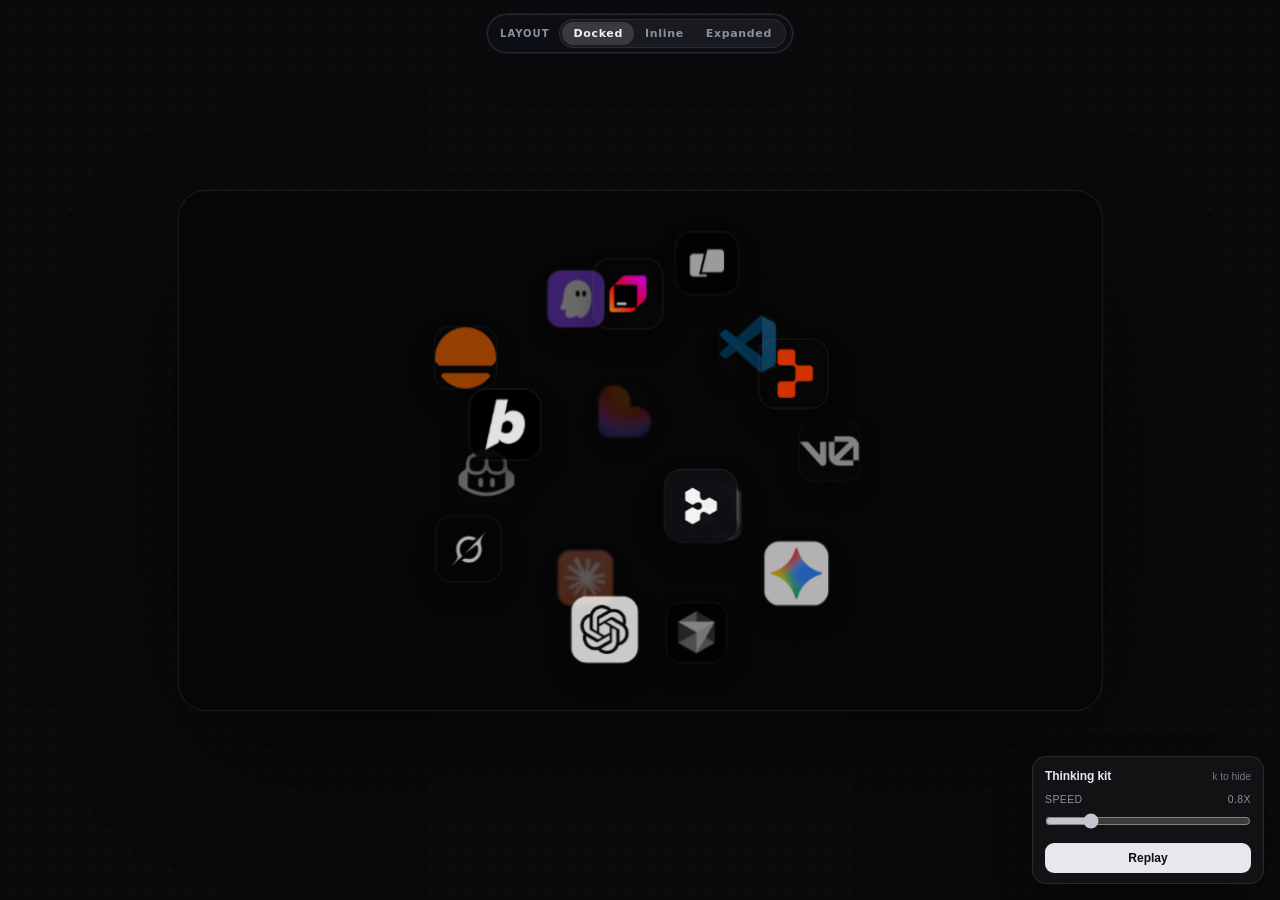
==== commit bd3a2cbd: "Music and money asks with a select-then-Submit question card, Peek reopen, desktop chat bar - Play m" ====
--- a/index.html
+++ b/index.html
@@ -323,19 +323,22 @@
   position: relative;
   min-height: 46px; /* the bar grows when the thinking row opens inside it (2026-09-12) */
   border-radius: var(--radius);
-  background:
-    linear-gradient(var(--surface), var(--surface)) padding-box,
-    var(--rainbow) border-box;
-  border: 1px solid transparent;
+  /* the superbot-desktop bar (user, 2026-10-10: "remove this purple and pink
+     outline"): the night raised fill and one storm-1 blue hairline, no ring, no glow */
+  --surface: #101013;
+  background: var(--surface);
+  border: 1px solid #2b6bff;
   padding: 0;
   display: flex;
   flex-direction: column;
   align-items: stretch;
-  animation: spin var(--speed) linear infinite;
   box-sizing: border-box;
 }
-/* the input row: the bar's original 46px flex row, now the bottom row */
-.bc-softwrap .composer-main { height: 44px; padding: 0 8px 0 14px; display: flex; align-items: center; gap: 10px; }
+/* the bar after the superbot-desktop composer (user, 2026-10-10): the input row on
+   top, the control row (.bc-bar) under it. SUPER and Platforms stay in the DOM for
+   the demo scripts that reach for them by id, hidden */
+.bc-softwrap .composer-main { height: 36px; padding: 8px 16px 0; display: flex; align-items: center; gap: 10px; }
+.bc-softwrap .bc-superwrap, .bc-softwrap .bc-platwrap { display: none; }
 /* Bloom layers: hug the border, sit behind the box */
 .bc-softwrap .composer::before,
 .bc-softwrap .composer::after {
@@ -346,14 +349,34 @@
   background: var(--rainbow);
   z-index: -1;
 }
-/* bloom opacities are 30% of the demo's 0.6 / 0.35 (2026-09-12, user: "make the glow 70% less here") */
-.bc-softwrap .composer::before { filter: blur(16px); opacity: 0.18; animation: spin var(--speed) linear infinite; }
-.bc-softwrap .composer::after { inset: -10px; border-radius: calc(var(--radius) + 8px); filter: blur(40px); opacity: 0.105; animation: spin var(--speed) linear infinite; }
+/* no bloom on the desktop bar (user, 2026-10-10): the purple and pink glow is gone */
+.bc-softwrap .composer::before, .bc-softwrap .composer::after { content: none; }
 .bc-plus { color: #8b90a0; display: inline-flex; flex-shrink: 0; }
 .bc-plus .cl-ic { width: 14px; height: 14px; }
 .bc-ph { flex: 1; color: #8b90a0; font-size: 13px; overflow: hidden; white-space: nowrap; text-overflow: ellipsis; }
 .bc-mic { color: #8b90a0; display: inline-flex; flex-shrink: 0; }
 .bc-mic .cl-ic { width: 12px; height: 12px; }
+/* the control row: + | the mode pill (Auto with its gradient spark, then the
+   computer-use pointer) ... the model (superbot High), screen, voice, mic, send */
+.bc-bar { display: flex; align-items: center; gap: 8px; height: 40px; padding: 0 8px 6px 12px; }
+.bc-bar .bc-plus { color: #c9ccd4; width: 22px; height: 22px; align-items: center; justify-content: center; }
+.bc-bar .bc-plus .cl-ic { width: 13px; height: 13px; }
+.bc-mode { display: inline-flex; align-items: center; height: 26px; border: 1px solid rgba(255, 255, 255, 0.1); border-radius: 999px; overflow: hidden; color: #e6e8ee; font-size: 13px; font-weight: 600; flex-shrink: 0; }
+.bc-mode-spark { align-self: stretch; width: 30px; display: grid; place-items: center; background: linear-gradient(120deg, #2b6bff, #6a1fd8 70%, #c026d3); }
+.bc-mode-spark svg { width: 12px; height: 12px; fill: #ffffff; }
+.bc-mode-lab { padding: 0 4px 0 9px; }
+.bc-chev { width: 10px; height: 10px; color: #8b90a0; flex-shrink: 0; }
+.bc-mode .bc-chev { margin-right: 8px; }
+.bc-mode-div { width: 1px; height: 14px; background: rgba(255, 255, 255, 0.12); margin-right: 8px; }
+.bc-mode-cur { width: 13px; height: 13px; color: #c9ccd4; margin-right: 3px; }
+.bc-bar-r { margin-left: auto; display: flex; align-items: center; gap: 8px; }
+.bc-model { display: inline-flex; align-items: center; gap: 6px; color: #c9ccd4; font-size: 12.5px; margin-right: 8px; white-space: nowrap; }
+.bc-model img { width: 15px; height: 15px; display: block; }
+.bc-icbtn { display: inline-flex; color: #c9ccd4; margin-right: 6px; }
+.bc-icbtn .cl-ic { width: 13px; height: 13px; }
+.bc-round { width: 26px; height: 26px; border-radius: 50%; display: inline-flex; align-items: center; justify-content: center; border: 1px solid rgba(255, 255, 255, 0.1); background: rgba(255, 255, 255, 0.03); color: #c9ccd4; flex-shrink: 0; box-sizing: border-box; }
+.bc-round .cl-ic { width: 12px; height: 12px; }
+.bc-send { border-color: transparent; background: rgba(255, 255, 255, 0.08); color: rgba(255, 255, 255, 0.35); } /* empty composer: send reads disabled */
 
 /* platform selector chip — the .cu-mode slot of the Claude composer */
 .bc-plat {
@@ -2334,7 +2357,8 @@
 .ph-addsearch svg { width: 11px; height: 11px; stroke: #7d7d7d; fill: none; stroke-width: 1.4; stroke-linecap: round; flex-shrink: 0; }
 .ph-addsearch input { flex: 1; min-width: 0; background: none; border: none; outline: none; color: #ececec; font: 400 12px ui-sans-serif, -apple-system, system-ui, sans-serif; }
 .ph-addsearch input::placeholder { color: #7d7d7d; }
-.ph-addlist { overflow-y: auto; min-height: 0; }
+.ph-addlist { overflow-y: auto; min-height: 0; scrollbar-width: none; -ms-overflow-style: none; }
+.ph-addlist::-webkit-scrollbar { display: none; }
 .ph-addrow { display: flex; align-items: center; gap: 10px; padding: 6px 7px; border-radius: 10px; }
 .ph-addrow:hover { background: #1c1c1c; }
 .ph-addrow img { width: 28px; height: 28px; border-radius: 8px; object-fit: contain; background: #1a1a1c; box-shadow: 0 0 0 1px rgba(255, 255, 255, 0.1); padding: 3px; flex-shrink: 0; box-sizing: border-box; }
@@ -2359,7 +2383,10 @@
   flex-direction: column;
   text-align: left;
   overflow-y: auto;
-}
+  scrollbar-width: none; /* the longer two-exchange thread scrolls here: hidden, still scrollable (user, 2026-10-10) */
+  -ms-overflow-style: none;
+}
+.ph-msgs::-webkit-scrollbar { display: none; }
 /* user prompt: right-aligned ChatGPT mobile pill (bubble tinted per IDE) */
 .ph-user {
   align-self: flex-end;
@@ -2395,6 +2422,7 @@
 .ph-tools { display: flex; flex-direction: column; gap: 7px; font-size: 11px; font-weight: 500; letter-spacing: -0.1px; }
 .ph-tool { display: flex; align-items: center; gap: 6px; color: #8b90a0; animation: demo-in 0.2s ease-out; transition: color 300ms ease; }
 .ph-tool svg { width: 10px; height: 10px; flex-shrink: 0; stroke: currentColor; fill: none; stroke-width: 1.5; stroke-linecap: round; stroke-linejoin: round; opacity: 0.85; }
+.ph-tool img { width: 10px; height: 10px; flex-shrink: 0; border-radius: 2.5px; }
 .ph-tool._run { color: #c9ccd4; }
 .ph-tool._run span { background: linear-gradient(90deg, #a5a9b6 0%, #a5a9b6 35%, #f2f3f7 50%, #a5a9b6 65%, #a5a9b6 100%); background-size: 220% 100%; -webkit-background-clip: text; background-clip: text; color: transparent; animation: demo-shimmer 1.6s linear infinite; }
 @media (prefers-reduced-motion: reduce) {
@@ -2480,6 +2508,9 @@
 }
 .ph-compose._rainbow .ph-ring::before { inset: -1.5px; filter: blur(6px); opacity: 0.25; animation: spin var(--speed) linear infinite; }
 .ph-compose._rainbow .ph-ring::after { inset: -4px; border-radius: calc(var(--radius) + 3px); filter: blur(13px); opacity: 0.15; animation: spin var(--speed) linear infinite; }
+@media (prefers-reduced-motion: reduce) { /* the phone ring holds its static frame like the PC composer's (the rule at .bc-softwrap .composer) */
+  .ph-compose._rainbow .ph-ring, .ph-compose._rainbow .ph-ring::before, .ph-compose._rainbow .ph-ring::after { animation: none; }
+}
 .ph-cplus { display: inline-flex; color: #9b9b9b; }
 .ph-cplus svg { width: 15px; height: 15px; stroke: currentColor; fill: none; stroke-width: 1.4; stroke-linecap: round; }
 .ph-cph { flex: 1; min-width: 0; border: none; background: none; outline: none; padding: 0; font-family: inherit; font-size: 13px; color: #ececec; }
@@ -2605,6 +2636,7 @@
 .demo-tools { align-self: flex-start; display: flex; flex-direction: column; gap: 9px; margin-top: 12px; font: 500 12.5px -apple-system, BlinkMacSystemFont, "Segoe UI", Roboto, Helvetica, Arial, sans-serif; letter-spacing: -0.1px; }
 .demo-step { display: flex; align-items: center; gap: 8px; min-height: 16px; color: #8b90a0; animation: demo-in 0.2s ease-out; transition: color 300ms ease; }
 .demo-step svg { width: 12px; height: 12px; flex-shrink: 0; stroke: currentColor; fill: none; stroke-width: 1.5; stroke-linecap: round; stroke-linejoin: round; opacity: 0.85; }
+.demo-step img { width: 12px; height: 12px; flex-shrink: 0; border-radius: 3px; } /* an app's own icon on its tool call ("Opening Spotify") */
 .demo-step._run { color: #c9ccd4; }
 .demo-step._run .demo-step-label { background: linear-gradient(90deg, #a5a9b6 0%, #a5a9b6 35%, #f2f3f7 50%, #a5a9b6 65%, #a5a9b6 100%); background-size: 220% 100%; -webkit-background-clip: text; background-clip: text; color: transparent; animation: demo-shimmer 1.6s linear infinite; }
 .demo-step._run .demo-step-label b, .demo-step._run .demo-step-label .bc-fade-chunk { color: inherit; }
@@ -2622,23 +2654,32 @@
 .demo-file:focus-visible { outline: 2px solid #2b6bff; outline-offset: 1px; }
 .demo-file-ic { flex-shrink: 0; width: 34px; height: 46px; margin: -6px 0 -14px; display: grid; place-items: center; border-radius: 7px; background: #1a1c22; border: 1px solid rgba(255, 255, 255, 0.14); color: #d5d8e0; transform: rotate(-7deg); box-shadow: 0 8px 18px rgba(0, 0, 0, 0.55); }
 .demo-file-ic svg { width: 16px; height: 16px; margin-top: -8px; stroke: currentColor; fill: none; stroke-width: 1.5; stroke-linecap: round; stroke-linejoin: round; }
+.demo-file-ic._app { width: 38px; height: 38px; margin: -4px 0 -8px; border: 0; background: none; overflow: hidden; border-radius: 9px; } /* the now-playing card's tile: the picked app's icon, tilted like the file tile was */
+.demo-file-ic._app img { width: 100%; height: 100%; display: block; }
 .demo-file-meta { flex: 1; min-width: 0; display: grid; gap: 2px; }
 .demo-file-title { font: 600 14px -apple-system, BlinkMacSystemFont, "Segoe UI", Roboto, Helvetica, Arial, sans-serif; letter-spacing: -0.1px; color: #e6e8ee; white-space: nowrap; overflow: hidden; text-overflow: ellipsis; }
 .demo-file-kind { font: 500 12px -apple-system, BlinkMacSystemFont, "Segoe UI", Roboto, Helvetica, Arial, sans-serif; color: #8b90a0; }
 .demo-file-btn { flex-shrink: 0; display: flex; align-items: center; gap: 7px; padding: 7px 4px 7px 11px; border-radius: 10px; background: #1e2027; border: 1px solid rgba(255, 255, 255, 0.1); font: 600 12.5px -apple-system, BlinkMacSystemFont, "Segoe UI", Roboto, Helvetica, Arial, sans-serif; color: #e6e8ee; white-space: nowrap; }
-.demo-file-btn img { width: 14px; height: 14px; display: block; }
+.demo-file-btn img { width: 14px; height: 14px; display: block; border-radius: 3.5px; }
+.demo-file-glyph { width: 14px; height: 14px; flex-shrink: 0; stroke: currentColor; fill: none; stroke-width: 1.5; stroke-linecap: round; stroke-linejoin: round; } /* a typed app's button glyph, where a picked app has its icon (user, 2026-10-10) */
 .demo-file-btn i { width: 1px; height: 16px; background: rgba(255, 255, 255, 0.16); margin-left: 4px; }
 .demo-file-caret { width: 13px; height: 13px; margin-right: 3px; stroke: #8b90a0; fill: none; stroke-width: 1.6; stroke-linecap: round; stroke-linejoin: round; }
 .demo-file._ph { margin: 12px 2px 0; padding: 9px 10px 9px 8px; gap: 9px; }
 .demo-file._ph .demo-file-btn span { display: none; }
 .demo-file._ph .demo-file-btn { padding-left: 8px; }
-/* the question card (user, 2026-09-15): the moment the ask lands, superbot
-   asks "What should it contain?" in the reference's format — a bold question
-   line with a chevron, numbered rows (a title over a one-line sub) split by
-   hairlines, and a "Skip ⌘Enter" button bottom-right. It rises in like the
-   file card and stays clickable through the tour lock; the demo picks the
-   first row after a beat unless the user clicks one (or presses 1/2/3)
-   first, ⌘Enter skips. The pick lands as the user's bubble and the card
+/* the question card (user, 2026-09-15; music, 2026-10-10): the moment the ask
+   lands, superbot asks "Which app should play it?" in the reference's format:
+   a bold question line with a chevron, numbered rows (the app's App Store
+   icon and a title, Spotify's title carrying a "Recommended" pill) split by
+   hairlines, and a "Skip ⌘Enter" button bottom-right with a white AUTO bar
+   beside it. It rises in like the file card and stays clickable through the
+   tour lock. The demo WAITS on it: nothing moves until the user clicks a row
+   (or presses 1/2/3), skips with ⌘Enter (the recommended app), or, after 10s
+   with no answer, the AUTO bar fades in and fills (30s) and picks the
+   recommended row itself (user, 2026-10-10). The last row, Other, becomes a
+   text field (Enter answers with the typed text). Rows may carry a grey
+   sub-line (.demo-ask-s) and no icon: the second ask, "Which strategy should I
+   run?", is the same card. The pick lands as the user's bubble and the card
    folds away (_off). The phone's copy (_ph) is tighter. */
 .demo-ask { align-self: center; width: 560px; max-width: calc(100% - 48px); box-sizing: border-box; flex-shrink: 0; margin: auto 0 18px; padding: 14px 16px 12px; border-radius: 14px; background: #17181c; border: 1px solid rgba(255, 255, 255, 0.1); box-shadow: 0 0 0 1px rgba(255, 255, 255, 0.03), 0 18px 40px -18px rgba(0, 0, 0, 0.8); display: grid; gap: 0; font-family: -apple-system, BlinkMacSystemFont, "Segoe UI", Roboto, Helvetica, Arial, sans-serif; opacity: 0; transform: translateY(10px); transition: opacity 420ms ease, transform 560ms cubic-bezier(0.22, 1, 0.36, 1); user-select: none; }
 .demo-ask._on { opacity: 1; transform: none; }
@@ -2647,39 +2688,60 @@
 .demo-ask-fold { flex-shrink: 0; margin-left: auto; width: 22px; height: 22px; padding: 0; border: 0; border-radius: 6px; background: none; display: grid; place-items: center; cursor: pointer; transition: background 140ms ease; }
 .demo-ask-fold:hover { background: #26272c; }
 .demo-ask-fold svg { width: 12px; height: 12px; stroke: #8b90a0; fill: none; stroke-width: 1.8; stroke-linecap: round; stroke-linejoin: round; }
-/* folded: the card goes, the composer comes back with a "Reopen form ⌃" chip
-   above it (reference 3); the chip reopens the card */
-.demo-ask-reopen { align-self: center; width: 560px; max-width: calc(100% - 48px); box-sizing: border-box; flex-shrink: 0; margin: auto 0 8px; display: flex; justify-content: flex-end; }
-.demo-ask-reopen button { display: inline-flex; align-items: center; gap: 6px; padding: 6px 10px 6px 12px; border-radius: 999px; border: 1px solid rgba(255, 255, 255, 0.1); background: #232429; color: #e6e8ee; font: 500 12.5px/1.2 -apple-system, BlinkMacSystemFont, "Segoe UI", Roboto, Helvetica, Arial, sans-serif; cursor: pointer; transition: background 140ms ease; }
-.demo-ask-reopen button:hover { background: #2b2c32; }
-.demo-ask-reopen svg { width: 11px; height: 11px; stroke: #c9ccd4; fill: none; stroke-width: 1.8; stroke-linecap: round; stroke-linejoin: round; }
-.demo-ask-reopen + .bc-softwrap, .demo-ask-reopen + .ph-compose { margin-top: 0; }
-.demo-ask-reopen._ph { width: auto; align-self: stretch; margin: auto 12px 8px; }
+/* folded: the card goes and the composer comes back with the chosen reopen variant (reopen-variants/*.js)
+   attached to its top edge. The composer's own wrapper is the variants' anchor: position: relative,
+   no box change (the wrapper is already the composer's flex item and carries its resting grey wake filter) */
+.sbr-anchor { position: relative; }
 .bc-softwrap._asking, .ph-compose._asking { display: none; } /* the card takes the composer's place while it is open */
-.demo-ask-opt { display: flex; align-items: center; gap: 12px; width: 100%; margin: 0; padding: 11px 6px 11px 0; border: 0; border-top: 1px solid rgba(255, 255, 255, 0.07); background: none; color: inherit; font: inherit; text-align: left; cursor: pointer; transition: background 140ms ease; }
+.demo-ask-opt { box-sizing: border-box; display: flex; align-items: center; gap: 12px; width: 100%; margin: 0; padding: 11px 6px 11px 0; border: 0; border-top: 1px solid rgba(255, 255, 255, 0.07); background: none; color: inherit; font: inherit; text-align: left; cursor: pointer; transition: background 140ms ease; }
 .demo-ask-opt:first-of-type { border-top: 0; padding-top: 6px; }
 .demo-ask-opt:hover .demo-ask-n, .demo-ask-opt:focus-visible .demo-ask-n { background: #34353b; color: #e6e8ee; }
 .demo-ask-opt:hover .demo-ask-t, .demo-ask-opt:focus-visible .demo-ask-t { color: #ffffff; }
 .demo-ask-opt:focus-visible { outline: 2px solid #2b6bff; outline-offset: -2px; border-radius: 8px; }
+.demo-ask-opt._sel .demo-ask-n { background: #2b6bff; color: #ffffff; } /* a click or number key only selects (user, 2026-10-10): the selected row's tile goes accent, on both copies; Submit then answers */
 .demo-ask-opt._pick .demo-ask-n { background: #ffffff; color: #0d0d0d; }
 .demo-ask-opt._pick .demo-ask-t { color: #ffffff; }
-.demo-ask-n { flex-shrink: 0; width: 22px; height: 22px; border-radius: 6px; display: grid; place-items: center; background: #26272c; color: #9a9ea8; font-weight: 500; font-size: 11px; line-height: 1; transition: background 140ms ease, color 140ms ease; }
+.demo-ask-n { flex-shrink: 0; width: 22px; height: 22px; border-radius: 6px; display: grid; place-items: center; background: #26272c; color: #9a9ea8; font-weight: 500; font-size: 11px; line-height: 1; transition: none; } /* the selected state (and hover) of the tile is instant, both ways (user, 2026-10-10) */
 .demo-ask-body { min-width: 0; display: grid; gap: 2px; }
 .demo-ask-t { font-weight: 500; font-size: 14px; line-height: 1.25; letter-spacing: -0.1px; color: #ececec; transition: color 140ms ease; }
-.demo-ask-s { font-weight: 400; font-size: 12px; line-height: 1.3; color: #8b90a0; }
-.demo-ask-foot { display: flex; justify-content: flex-end; padding-top: 10px; border-top: 1px solid rgba(255, 255, 255, 0.07); }
-.demo-ask-skip { display: inline-flex; align-items: baseline; gap: 6px; margin: 0; padding: 7px 12px; border-radius: 9px; background: #232429; border: 1px solid rgba(255, 255, 255, 0.1); color: #e6e8ee; font-weight: 500; font-size: 13px; line-height: 1.2; font-family: inherit; cursor: pointer; transition: background 140ms ease; }
+.demo-ask-s { font-weight: 400; font-size: 12px; line-height: 1.3; color: #8b90a0; } /* the one-line grey sub under a title (the money card's rows; the music rows have none), restored (user, 2026-10-10) */
+.demo-ask-app { flex-shrink: 0; width: 30px; height: 30px; margin-left: -2px; border-radius: 7px; display: block; } /* a plain rounded app icon, no outline (user, 2026-10-10) */
+.demo-ask-in { display: block; width: 100%; min-width: 0; margin: 0; padding: 0; border: 0; outline: 0; border-radius: 0; background: transparent; color: #ffffff; font: inherit; font-weight: 400; font-size: 14px; line-height: 1.25; letter-spacing: -0.1px; user-select: text; caret-color: #ffffff; } /* the Other row's own text box, always there where a title would be (user, 2026-10-10): reads "Other" as its placeholder, weight 400, no box of its own */
+.demo-ask-in::placeholder { color: #8b90a0; opacity: 1; }
+.demo-ask-badge { display: inline-block; margin-left: 8px; padding: 2px 7px; border-radius: 999px; background: rgba(43, 107, 255, 0.14); border: 1px solid rgba(43, 107, 255, 0.34); color: #9db8ff; font-weight: 600; font-size: 10.5px; line-height: 1.25; letter-spacing: 0.1px; vertical-align: 1px; }
+.demo-ask-foot { display: flex; align-items: center; justify-content: flex-end; padding-top: 10px; border-top: 1px solid rgba(255, 255, 255, 0.07); }
+/* the auto-pick countdown (user, 2026-10-10): "AUTO" and a bar, all white, filling over 30s.
+   It shows only after 10s with no answer (_show): until then it holds its place
+   (opacity 0, visibility hidden) so the footer never shifts, and it fades in
+   over 200ms. It hides again while the Other field is open. */
+.demo-ask-auto { flex: 1; min-width: 0; display: flex; align-items: center; gap: 10px; margin-right: 16px; opacity: 0; visibility: hidden; transition: opacity 200ms ease-out, visibility 0s linear 200ms; }
+.demo-ask-auto._show { opacity: 1; visibility: visible; transition: opacity 200ms ease-out, visibility 0s; }
+.demo-ask-auto-l { flex-shrink: 0; font-weight: 600; font-size: 10.5px; line-height: 1; letter-spacing: 0.8px; color: #ffffff; }
+.demo-ask-auto-track { flex: 1; height: 3px; border-radius: 999px; background: rgba(255, 255, 255, 0.14); overflow: hidden; }
+.demo-ask-auto-track i { display: block; width: 100%; height: 100%; border-radius: inherit; background: #ffffff; transform: scaleX(0); transform-origin: left center; }
+.demo-ask-skip { display: inline-flex; align-items: baseline; gap: 6px; margin: 0; padding: 7px 12px; border-radius: 9px; background: #232429; border: 1px solid rgba(255, 255, 255, 0.1); color: #e6e8ee; font-weight: 500; font-size: 13px; line-height: 1.2; font-family: inherit; cursor: pointer; transition: none; } /* no colour tween: the Skip/Submit swap is instant, both ways, and so is the hover (user, 2026-10-10) */
 .demo-ask-skip:hover { background: #2b2c32; }
 .demo-ask-skip small { font-size: 11px; color: #8b90a0; }
-.demo-ask._ph { width: auto; align-self: stretch; margin: auto 12px 16px; padding: 12px 12px 10px; }
+.demo-ask-skip._submit { background: #ffffff; border-color: #ffffff; color: #17181c; } /* with a row selected the button becomes Submit, filled (inverted for the dark card): the card's own surface colour on white (user, 2026-10-10) */
+.demo-ask-skip._submit small { color: #17181c; opacity: 0.6; }
+.demo-ask-skip._submit:hover { background: #e6e8ee; border-color: #e6e8ee; }
+.demo-ask._ph { width: auto; max-width: none; align-self: stretch; margin: auto 12px 16px; padding: 12px 12px 10px; border-color: transparent; box-shadow: 0 0 0 1px rgba(255, 255, 255, 0.14), 0 18px 40px -18px rgba(0, 0, 0, 0.8); } /* max-width: none, or the PC card's calc(100% - 48px) cap leaves it 24px short on the right: off-centre in the phone (user, 2026-10-10) */
+/* the phone copy's edge (user, 2026-10-10: a bright arc at its top-left corner): the phone is scaled, so a real 1px border is snapped to whole device pixels on the straight edges but anti-aliased as a path on the rounded corner, which reads brighter. The hairline is drawn as a spread shadow instead, which is anti-aliased the same way all round; the border stays (transparent) so the layout does not move */
 .demo-ask._ph .demo-ask-q { font-size: 14px; }
-.demo-ask._ph .demo-ask-opt { padding: 9px 4px 9px 0; }
+.demo-ask._ph .demo-ask-opt { padding: 9px 4px 9px 0; gap: 10px; }
+.demo-ask._ph .demo-ask-app { width: 26px; height: 26px; border-radius: 6px; }
+.demo-ask._ph .demo-ask-badge { margin-left: 6px; padding: 1px 6px; font-size: 10px; }
+.demo-ask._ph .demo-ask-auto { gap: 8px; margin-right: 10px; }
+.demo-ask._ph .demo-ask-auto-l { font-size: 10px; }
 body.tour-lock, body.tour-lock * { pointer-events: none !important; }
-body.tour-lock .demo-ask, body.tour-lock .demo-ask *, body.tour-lock .demo-ask-reopen, body.tour-lock .demo-ask-reopen * { pointer-events: auto !important; } /* the question card and its reopen chip take clicks while the demo plays */
+body.tour-lock .demo-ask, body.tour-lock .demo-ask * { pointer-events: auto !important; } /* the question card takes clicks while the demo plays (the reopen variants carry their own exemption in reopen-variants/*.css) */
+body.tour-lock .bc-softwrap:has(.sbr-peek), body.tour-lock .bc-softwrap:has(.sbr-peek) * { pointer-events: auto !important; } /* a folded question hands the bar back: click anywhere in it and type (user, 2026-10-10) */
+body.tour-lock .demo-file, body.tour-lock .demo-file * { pointer-events: auto !important; } /* the music card stays clickable while the second ask plays below it (user, 2026-10-10) */
 /* while the demo plays the thinking rows fold at the demo's pace (--demo-fit-ms is set by the demo from PACE) */
 body.tour-lock .gt-think, body.tour-lock .gt-think-echo, body.tour-lock .ph-think, body.tour-lock .ph-bar-think { --fit-ms: var(--demo-fit-ms, 520ms); }
 @media (prefers-reduced-motion: reduce) {
   .demo-file, .demo-ask, .demo-ask._off { transition: none; }
+  .demo-ask-auto, .demo-ask-auto._show { transition: none; } /* the AUTO bar appears at once (user, 2026-10-10) */
   .gt-think, .gt-think-in, .gt-think-echo, .gt-think-echo-in, .gt-think-text, .gt-sbcard._on, .gt-sbcard::before { transition: none; }
   .gt-sbcard, .gt-sbcard._on::before, .gt-sbcard._on .gt-sbcard-plate::after { animation: none; } /* static frame, static bloom, no sweep */
   .gt-think._live .gt-think-text, .gt-think._live svg, .gt-think-echo._live .gt-think-text, .gt-think-echo._live svg { animation: none; }
@@ -2703,6 +2765,9 @@
 .think-kit-replay:active { transform: scale(0.97); }
 .think-kit-replay:disabled { opacity: 0.45; cursor: default; }
 </style>
+<!-- the folded question card's way back: the Peek variant (reopen-variants/peek.js), its title row tucked behind the composer (user, 2026-10-10: Peek only) -->
+<link rel="stylesheet" href="reopen-variants/peek.css" />
+<script src="reopen-variants/peek.js"></script>
 </head>
 <body>
 <svg id="sync-cord" aria-hidden="true" data-shape="sag" data-look="glow" data-reveal="bloom">
@@ -2953,10 +3018,9 @@
           </aside>
           <main class="bcs-main">
             <div class="bcs-thread"></div>
-            <div class="bc-softwrap">
+            <div class="bc-softwrap sbr-anchor">
               <div class="composer">
                 <div class="composer-main">
-                  <span class="bc-plus"><svg class="cl-ic" viewBox="0 0 12 12"><path d="M6 1.5v9M1.5 6h9"/></svg></span>
                   <input class="bc-ph" type="text" placeholder="How can superbot help you today?" autocomplete="off" />
                   <span class="bc-superwrap">
                     <div class="bc-superpop" id="bc-superpop" role="dialog" aria-label="Super settings"></div>
@@ -2966,7 +3030,25 @@
                     <div class="bc-platpop" id="bc-platpop" role="listbox" aria-label="Chat platform" hidden></div>
                     <button class="bc-plat" id="bc-plat" type="button" aria-haspopup="listbox" aria-controls="bc-platpop" aria-expanded="false"><span id="bc-platlabel">Platforms</span> <svg class="cl-ic" viewBox="0 0 12 12"><path d="M3 4.5 6 7.5 9 4.5"/></svg></button>
                   </span>
-                  <span class="bc-mic"><svg class="cl-ic" viewBox="0 0 12 12"><rect x="4.4" y="1.3" width="3.2" height="6" rx="1.6"/><path d="M2.8 5.8a3.2 3.2 0 0 0 6.4 0M6 9v1.7"/></svg></span>
+                </div>
+                <!-- the control row, after the superbot-desktop composer (user, 2026-10-10) -->
+                <div class="bc-bar">
+                  <span class="bc-plus"><svg class="cl-ic" viewBox="0 0 12 12"><path d="M6 1.5v9M1.5 6h9"/></svg></span>
+                  <span class="bc-mode" aria-hidden="true">
+                    <span class="bc-mode-spark"><svg viewBox="0 0 12 12"><path d="M6 1.2c.35 2.6 1.6 3.85 4.8 4.8-3.2.95-4.45 2.2-4.8 4.8-.35-2.6-1.6-3.85-4.8-4.8 3.2-.95 4.45-2.2 4.8-4.8z"/></svg></span>
+                    <span class="bc-mode-lab">Auto</span>
+                    <svg class="cl-ic bc-chev" viewBox="0 0 12 12"><path d="M3 4.5 6 7.5 9 4.5"/></svg>
+                    <i class="bc-mode-div"></i>
+                    <svg class="cl-ic bc-mode-cur" viewBox="0 0 12 12"><path d="M5.2 5.2l5 1.9-2.1.9-.9 2.1z"/><path d="M3.7 1.4l.4 1.6M1.4 3.7l1.6.4M2 2l1.1 1.1M6.3 2.1l-.7 1.2M2.1 6.3l1.2-.7"/></svg>
+                    <svg class="cl-ic bc-chev" viewBox="0 0 12 12"><path d="M3 4.5 6 7.5 9 4.5"/></svg>
+                  </span>
+                  <span class="bc-bar-r" aria-hidden="true">
+                    <span class="bc-model"><img src="hero-assets/superbot-mark.svg" alt="" draggable="false" /><span>superbot</span><span>High</span><svg class="cl-ic bc-chev" viewBox="0 0 12 12"><path d="M3 4.5 6 7.5 9 4.5"/></svg></span>
+                    <span class="bc-icbtn"><svg class="cl-ic" viewBox="0 0 12 12"><rect x="1.3" y="1.8" width="9.4" height="6.4" rx="1"/><path d="M4.4 10.4h3.2M6 8.2v2.2"/></svg></span>
+                    <span class="bc-round"><svg class="cl-ic" viewBox="0 0 12 12"><path d="M1.8 5v2M3.9 3.6v4.8M6 2v8M8.1 3.6v4.8M10.2 5v2"/></svg></span>
+                    <span class="bc-round bc-mic"><svg class="cl-ic" viewBox="0 0 12 12"><rect x="4.4" y="1.3" width="3.2" height="6" rx="1.6"/><path d="M2.8 5.8a3.2 3.2 0 0 0 6.4 0M6 9v1.7"/></svg></span>
+                    <span class="bc-round bc-send"><svg class="cl-ic" viewBox="0 0 12 12"><path d="M6 9.8V2.4M3 5.3 6 2.3l3 3"/></svg></span>
+                  </span>
                 </div>
               </div>
             </div>
@@ -3093,7 +3175,7 @@
             </header>
             <div class="ph-menu" id="ph-menu" role="listbox" aria-label="Platform" hidden></div>
             <div class="ph-msgs"></div>
-            <div class="ph-compose">
+            <div class="ph-compose sbr-anchor">
               <div class="ph-ring">
                 <!-- the demo prepends its thought row (.ph-bar-think) here, inside the ring, above the input row -->
                 <div class="ph-ring-row">
@@ -5304,6 +5386,9 @@
       panelSend(p, text, target, replyOverride);
       inp.value = "";
     });
+    // a press anywhere in the bar puts the caret in its field (user, 2026-10-10: "i click anywhere on the chat box it doesnt allow me to type in")
+    const box = inp.closest(".composer");
+    if (box) box.addEventListener("mousedown", (e) => { if (e.target === inp) return; e.preventDefault(); inp.focus(); });
   }
   // "New chat": clear that panel's thread and reset its draft
   const newBtn = root.querySelector(p.newSel);
@@ -5908,7 +5993,19 @@
   // tour → phone: the scripted demo mirrors its beats onto the phone so the
   // two surfaces stay in lockstep — a send switches the phone to Superbot and
   // shows the same user bubble, a reply streams the same text
-  window.phTourSend = function (appName) {
+  // text (optional): a follow-up in the chat already on screen (the second ask,
+  // an answer bubble; user, 2026-10-10). The phone then just appends the user
+  // bubble, because re-rendering from the store would wipe the tool rows and
+  // cards of the exchange above it. Off Superbot it falls back to the re-render.
+  window.phTourSend = function (appName, text) {
+    if (text != null && PH_APPS[phApp].name === (appName || "Superbot")) {
+      const m = chat.querySelector(".ph-msgs");
+      const u = add("div", "ph-user demo-t");
+      u.textContent = text;
+      m.appendChild(u);
+      m.scrollTop = m.scrollHeight;
+      return;
+    }
     // applyApp → renderPhThread re-renders the PC's threadStore, which
     // already holds this send — appending here would duplicate it
     syncEcho = true;
@@ -6340,31 +6437,111 @@
 // reset()'s fxGen bump cancels the demo between beats and a fresh run clears
 // every node it stamped .demo-t.
 (function () {
-  const ASK = "Make me a HTML file";
+  const ASK = "Play me music"; // (user, 2026-10-10; was "Make me a HTML file")
+  const PLAYLIST = "Night Drive", TRACK = "Midnight City", ARTIST = "M83";
   const ECHO = "Thinking"; // the thread line under the ask says only this (user, 2026-09-12)
   // superbot does it straight away (user, 2026-09-14: no ChatGPT refusal, no
   // "Redirecting to superbot"): the row's opening thought, the tool calls [icon,
   // running label, result, the row's thought while it runs], the reply and
-  // the file card it hands over (a click opens the file popup, see openFile)
-  const SB_OPEN = "Write a single-file HTML page and hand it over";
+  // the now-playing card it hands over. {app} is the app picked on the
+  // question card (music, 2026-10-10); a typed answer ("Other") stands in for
+  // the app's name the same way (user, 2026-10-10)
+  const SB_OPEN = "Find music you'll like and play it in {app}";
   const SB_STEPS = [
-    ["tag", "Picking a **layout**", "**Landing page**, one column, dark", "Picking a layout"],
-    ["code", "Writing **index.html**", "**index.html**, 28 lines of HTML and CSS", "Writing the page"], // no emoji: the sheen's text clip paints them as grey blobs (user, 2026-09-13)
-    ["search", "Checking it **renders**", "Renders clean in **Chrome**", "Checking the render"],
-    ["file", "Saving the **file**", "Saved **index.html**, 1.4 KB", "Saving it"],
+    ["music", "Reading your **listening history**", "Mostly **indie and lo-fi**, late evenings", "Reading your taste"],
+    ["list", "Building a **playlist**", "**Night Drive**, 24 tracks", "Building the playlist"], // no emoji: the sheen's text clip paints them as grey blobs (user, 2026-09-13)
+    ["app", "Opening **{app}**", "**{app}** is open on this Mac", "Opening {app}"],
+    ["play", "Starting **playback**", "Now playing **Midnight City** by M83", "Pressing play"],
   ];
-  const SB_REPLY = "Done. One index.html, plain HTML and CSS, no build step. Open it in any browser and it renders as-is.";
-  // the question superbot asks once the ask lands (user, 2026-09-15): the
-  // pick names the page (FILE_TITLE follows it); a skip keeps the default
-  const ASK_Q = "What should it contain?";
-  const ASK_OPTS = [
-    ["Olympus", "Mount of the gods, marble and sky."],
-    ["Rocks", "Stone, grit and earthy textures."],
-    ["Treadmills", "Fitness gear, motion and momentum."],
+  const SB_REPLY = "Playing Night Drive in {app}: 24 tracks of indie and lo-fi, starting with Midnight City by M83.";
+  // the question superbot asks once the ask lands (user, 2026-09-15; music,
+  // 2026-10-10): which app plays it. One spec drives the card (the second ask
+  // below has its own): q is the question, rows are { t title, s optional
+  // grey sub-line, icon optional image, url the web player search URL, badge },
+  // and other is the last "Other" row where the user types their own answer
+  // (user, 2026-10-10). The music rows have an app icon and no sub-line; the
+  // badged row is the recommended one: a skip plays there, and so does the AUTO
+  // bar's pick, which never chooses Other
+  const MUSIC_ASK = {
+    q: "Which app should play it?",
+    rows: [
+      { t: "Spotify", icon: "hero-assets/spotify.png", url: "https://open.spotify.com/search/", badge: "Recommended" },
+      { t: "Apple Music", icon: "hero-assets/apple-music.png", url: "https://music.apple.com/us/search?term=" },
+    ],
+    other: { t: "Other" },
+  };
+  const askDefault = (spec) => Math.max(0, spec.rows.findIndex((r) => r.badge));
+  // the AUTO bar (user, 2026-10-10): nothing AUTO shows for the first
+  // AUTO_GRACE_MS of no answer; then the label and bar fade in and the bar
+  // fills over AUTO_MS, and the recommended row is picked. Both in real ms, not
+  // scaled by the kit's speed; the clock holds while the card is folded or the
+  // Other field is open
+  const AUTO_GRACE_MS = 10000;
+  const AUTO_MS = 30000;
+  // the second ask (user, 2026-10-10): once the music exchange has landed, the
+  // same chat goes on with "Make me money", and superbot asks which strategy.
+  // Rows have a title and a one-line sub and no icon; the first is recommended
+  const ASK2 = "Make me money";
+  const MONEY_ASK = {
+    q: "Which strategy should I run?",
+    rows: [
+      { t: "Freelance gigs", s: "Find matching Upwork jobs and send tailored proposals.", badge: "Recommended" },
+      { t: "Digital products", s: "Make a Notion template pack and sell it on Gumroad." },
+      { t: "Reselling", s: "Spot underpriced eBay listings and relist them for profit." },
+      { t: "Faceless YouTube", s: "Script, voice and upload short videos on a schedule." },
+    ],
+    other: { t: "Other" }, // just the tile and the box: no sub-line, no icon (user, 2026-10-10)
+  };
+  // what superbot does for each strategy: [open thought, tool calls (same shape
+  // as SB_STEPS), reply]; no card at the end
+  const MONEY_PLANS = [
+    { open: "Find paying work that fits you and pitch for it", steps: [
+      ["search", "Searching **Upwork**", "**38 open jobs** match your skills", "Searching Upwork"],
+      ["list", "Ranking the **best fits**", "Top **5**, landing pages and copy, $400 to $1,200", "Ranking the jobs"],
+      ["code", "Writing **proposals**", "**5 proposals**, each tailored to its brief", "Writing proposals"],
+      ["file", "Sending **proposals**", "Sent **5 proposals** from your account", "Sending them"],
+    ], reply: "Sent 5 proposals for landing page and copy jobs worth $400 to $1,200 each. I'll tell you when a client replies." },
+    { open: "Build a product people already buy and list it", steps: [
+      ["search", "Checking **Gumroad** best sellers", "**Notion planners** sell for $12 to $29", "Checking the market"],
+      ["code", "Building a **template pack**", "**Freelancer OS**, 6 Notion templates", "Building the pack"],
+      ["tag", "Writing the **listing**", "Cover, copy and a **$19** price", "Writing the listing"],
+      ["file", "Publishing on **Gumroad**", "**Freelancer OS** is live", "Publishing it"],
+    ], reply: "Freelancer OS is live on Gumroad at $19: six Notion templates with a cover and listing copy. Share the link and it starts selling." },
+    { open: "Find items selling under value and plan the flips", steps: [
+      ["search", "Scanning **eBay** listings", "**112 listings** under market price", "Scanning eBay"],
+      ["list", "Pricing **resale value**", "**9 items** clear 30% margin after fees", "Pricing them"],
+      ["tag", "Drafting **relistings**", "**9 listings** with fresh titles and prices", "Drafting listings"],
+      ["file", "Saving the **buy list**", "**$640** projected profit", "Saving the list"],
+    ], reply: "Found 9 underpriced items that clear 30% margin after fees. The buy list and relistings are ready, about $640 in projected profit." },
+    { open: "Set up a channel that posts on its own", steps: [
+      ["search", "Finding a **niche**", "**Space facts** shorts, high views per sub", "Finding a niche"],
+      ["code", "Writing **scripts**", "**7 scripts**, 45 seconds each", "Writing scripts"],
+      ["play", "Voicing and **editing**", "**7 shorts** with captions and music", "Editing the shorts"],
+      ["file", "Scheduling **uploads**", "One short a day for **7 days**", "Scheduling uploads"],
+    ], reply: "Seven space facts shorts are scripted, voiced and scheduled, one a day for the next week. I'll report views after the first three." },
   ];
-  const ASK_DWELL = 2600; // real ms before the demo picks the first row itself: the card is read, not skimmed, so it does not take the fifth-pace
-  let FILE_TITLE = "Sunday Bakery landing page";
-  const FILE_KIND = "Code · HTML", FILE_BUTTON = "Download and open";
+  // a typed strategy ("Other"): {custom} is the user's own words
+  const MONEY_CUSTOM = { open: "Work out how to make money with {custom}", steps: [
+    ["search", "Researching **{custom}**", "**3 ways** to start this week", "Researching it"],
+    ["list", "Picking the **fastest path**", "The one that pays out **first**", "Picking a path"],
+    ["file", "Setting it **up**", "First step is **running**", "Setting it up"],
+  ], reply: "Your {custom} plan is set up: three ways to start, and the first one is already running. I'll check back with numbers tomorrow." };
+  // typed text on its way into a label: trimmed, capped for display, and its
+  // asterisks dropped so it can never open a **bold** run (the labels are built
+  // with textContent, so it can never become markup either)
+  const typedShown = (t) => {
+    const s = String(t).trim().replace(/\*/g, "").replace(/\s+/g, " ");
+    return (s.length > 24 ? s.slice(0, 24).trimEnd() + "\u2026" : s) || "this";
+  };
+  // the picked music app: a row's own icon and web player, or the typed text
+  // with no icon (ICON.app falls back to the music glyph) and a web search
+  const appFromRow = (r) => ({ name: r.t, icon: r.icon, open: r.url + encodeURIComponent(TRACK + " " + ARTIST) });
+  const appFromText = (t) => ({ name: typedShown(t), icon: null, open: "https://www.google.com/search?q=" + encodeURIComponent(TRACK + " " + ARTIST + " " + String(t).trim()) });
+  let APP = appFromRow(MUSIC_ASK.rows[askDefault(MUSIC_ASK)]); // the picked app; tourBody sets it every run
+  // fills {app} / {custom} with a name; a function replacement, so a "$&" typed by the user stays literal
+  const fillName = (s, name) => s.replace(/\{(?:app|custom)\}/g, () => name);
+  const withApp = (s) => fillName(s, APP.name);
+  const FILE_KIND = "Playlist · 24 tracks";
   const STEP_MS = 1150, LABEL_MS = 4; // each call runs ~1.15s; labels type at 4ms a char (both scale with speed)
   const ICON = {
     pin: '<svg viewBox="0 0 12 12"><path d="M6 10.8S2.6 7.6 2.6 5.2a3.4 3.4 0 0 1 6.8 0C9.4 7.6 6 10.8 6 10.8z"/><circle cx="6" cy="5.2" r="1.2"/></svg>',
@@ -6373,6 +6550,9 @@
     tag: '<svg viewBox="0 0 12 12"><path d="M1.8 1.8h4l4.6 4.6-4 4-4.6-4.6z"/><circle cx="4.1" cy="4.1" r=".8" fill="currentColor" stroke="none"/></svg>',
     code: '<svg viewBox="0 0 12 12"><path d="M4.4 3.2 1.8 6l2.6 2.8M7.6 3.2 10.2 6 7.6 8.8"/></svg>',
     file: '<svg viewBox="0 0 12 12"><path d="M7 1.6H3.4a.9.9 0 0 0-.9.9v7a.9.9 0 0 0 .9.9h5.2a.9.9 0 0 0 .9-.9V4.2z"/><path d="M7 1.6v2.6h2.5"/></svg>',
+    music: '<svg viewBox="0 0 12 12"><path d="M4.6 9V2.7l5-1.1v6"/><circle cx="3.2" cy="9" r="1.4"/><circle cx="8.2" cy="7.6" r="1.4"/></svg>',
+    play: '<svg viewBox="0 0 12 12"><path d="M3.6 2.2v7.6L9.8 6z"/></svg>',
+    get app() { return APP.icon ? '<img src="' + APP.icon + '" alt="">' : this.music; }, // the picked app's own icon on its tool call; a typed app has none, so the music glyph (user, 2026-10-10)
   };
   // ---- the kit's settings: speed, open --------------------------------------
   const KIT_KEY = "hero.thinkKit";
@@ -6380,6 +6560,12 @@
   try { stored = JSON.parse(localStorage.getItem(KIT_KEY) || "{}"); } catch (e) { console.error("[think-kit] bad stored settings", e); }
   const KIT = Object.assign({ speed: 0.8, open: true }, stored); // 0.8x (2026-09-12, the user's pick)
   const saveKit = () => { try { localStorage.setItem(KIT_KEY, JSON.stringify(KIT)); } catch (e) { console.error("[think-kit] save failed", e); } };
+  // ---- the reopen variant (user, 2026-10-10) ---------------------------------
+  // a folded question card leaves the Peek variant (reopen-variants/peek.js) on
+  // the composer's top edge, PC and phone: its title row tucked behind the
+  // composer. Peek only (user, 2026-10-10: "remove all other variants").
+  const reopenVariants = () => (window.SBReopen && window.SBReopen.variants) || {};
+  const REOPEN = { name: "peek", refresh: null };
   // the hand-over runs at a fifth of its 2026-09-13 pace (user, 2026-09-14:
   // "over 80% faster"): every sleep, keystroke, thought and label beat, the
   // tool-call dwell, the reply's typing and the fold durations all scale by PACE
@@ -6412,8 +6598,10 @@
     }
   }
 
-  // a demo "enter": user bubble in the thread, composer cleared, recents row
-  function demoSend(p, text) {
+  // a demo "enter": user bubble in the thread, composer cleared, recents row.
+  // followUp (user, 2026-10-10: the second ask): the chat is already open, so
+  // the bubble joins its thread and store and no second recents row is made
+  function demoSend(p, text, followUp) {
     const root = document.getElementById(p.root);
     const th = root.querySelector(p.thSel);
     const b = add("div", p.bub + " bc-app demo-t");
@@ -6421,7 +6609,7 @@
     th.appendChild(b);
     const inp = root.querySelector(p.inSel);
     if (inp) { inp.value = ""; inp.blur(); }
-    panelAddRecent(p, text);
+    if (!followUp) panelAddRecent(p, text);
     if (!liveChat.get(p.key)) liveChat.set(p.key, text);
     const key = chatKey(p, liveChat.get(p.key));
     if (!threadStore.has(key)) threadStore.set(key, []);
@@ -6914,39 +7102,48 @@
     while (alive(gen) && performance.now() - t0 < typed) { await sleep(120 * (KIT.speed || 1)); follow(th); }
   }
 
-  // the file card: the generated file, handed over under superbot's reply
-  // (a tilted code tile, the name and kind, a "Download and open" button).
-  // A click, Enter or Space opens the file popup. The phone gets its own copy.
+  // the now-playing card (music, 2026-10-10; was the file card): the playlist
+  // superbot started, handed over under its reply (the picked app's icon as a
+  // tilted tile, the playlist and its length, an "Open in <app>" button). A
+  // click, Enter or Space opens the track in that app's web player in a new
+  // tab. The phone gets its own copy.
+  // A typed app (Other) has no icon: the tile shows the music glyph in the
+  // neutral file-tile style, and the button carries the glyph too; its link is
+  // a web search (user, 2026-10-10).
   function buildFileCard(extraClass) {
     const card = add("div", "demo-file demo-t" + (extraClass ? " " + extraClass : ""));
     card.setAttribute("role", "button");
     card.tabIndex = 0;
-    card.setAttribute("aria-label", "Open " + (window.FILE_NAME || "the file"));
-    const ic = add("span", "demo-file-ic");
-    ic.insertAdjacentHTML("beforeend", ICON.code);
+    card.setAttribute("aria-label", "Open " + TRACK + " in " + APP.name);
+    const ic = add("span", "demo-file-ic" + (APP.icon ? " _app" : ""));
+    if (APP.icon) {
+      const tile = add("img");
+      tile.src = APP.icon;
+      tile.alt = "";
+      tile.draggable = false;
+      ic.appendChild(tile);
+    } else ic.insertAdjacentHTML("beforeend", ICON.music);
     const meta = add("div", "demo-file-meta");
     const title = add("div", "demo-file-title");
-    title.textContent = FILE_TITLE;
+    title.textContent = PLAYLIST;
     const kind = add("div", "demo-file-kind");
     kind.textContent = FILE_KIND;
     meta.append(title, kind);
     const btn = add("span", "demo-file-btn");
-    const img = add("img");
-    img.src = "hero-assets/chrome.svg";
-    img.alt = "";
-    img.draggable = false;
+    if (APP.icon) {
+      const img = add("img");
+      img.src = APP.icon;
+      img.alt = "";
+      img.draggable = false;
+      btn.appendChild(img);
+    } else btn.insertAdjacentHTML("beforeend", ICON.music.replace("<svg ", '<svg class="demo-file-glyph" '));
     const lbl = add("span");
-    lbl.textContent = FILE_BUTTON;
+    lbl.textContent = "Open in " + APP.name;
     const div = add("i");
-    btn.append(img, lbl, div);
+    btn.append(lbl, div);
     btn.insertAdjacentHTML("beforeend", '<svg class="demo-file-caret" viewBox="0 0 12 12"><path d="m3 4.6 3 3 3-3"/></svg>');
     card.append(ic, meta, btn);
-    const open = () => { // one popup at a time, like the sidebar rows
-      if (window.closeSavings) closeSavings();
-      if (window.closeUsage) closeUsage();
-      if (window.mcClose) mcClose();
-      if (window.openFile) window.openFile();
-    };
+    const open = () => window.open(APP.open, "_blank", "noopener");
     card.addEventListener("click", open);
     card.addEventListener("keydown", (e) => { if (e.key === "Enter" || e.key === " ") { e.preventDefault(); open(); } });
     return card;
@@ -6965,53 +7162,123 @@
     }));
   }
 
-  // the question card: the reference's format — the question with a chevron,
-  // numbered rows (title over a one-line sub), a Skip ⌘Enter button. One
-  // controller drives the PC's card and the phone's copy: pick(i) marks the
-  // row on both, skip() marks none; either resolves the wait.
-  function buildAskCard(extraClass, onPick, onSkip, onFold) {
+  // the question card: the reference's format, the question with a chevron,
+  // numbered rows (an optional icon, a bold title, an optional grey sub-line,
+  // a pill on the recommended one), a last "Other" row that is a real text box,
+  // and a Skip ⌘Enter button with the AUTO countdown bar beside it. One
+  // controller drives the PC's card and the phone's copy. Generalised to a
+  // spec { q, rows, other } (user, 2026-10-10) so the music card (icon rows, no
+  // sub) and the money card (sub rows, no icon) are one component. h carries
+  // the controller's hooks: select, skip (the footer button), fold, and for the
+  // Other row focus, input, blur, escape. A click or number key only SELECTS
+  // (select-then-submit, user, 2026-10-10); the footer button reads Skip until
+  // something is selected, then Submit (setSubmit). The Other row is the spec's
+  // last row (index spec.rows.length): its title area is an always-present
+  // <input> whose placeholder reads "Other" (field).
+  function buildAskCard(spec, extraClass, h) {
+    const phone = extraClass === "_ph";
     const card = add("div", "demo-ask demo-t" + (extraClass ? " " + extraClass : ""));
     card.setAttribute("role", "group");
-    card.setAttribute("aria-label", ASK_Q);
+    card.setAttribute("aria-label", spec.q);
     const q = add("div", "demo-ask-q");
-    q.textContent = ASK_Q;
+    q.textContent = spec.q;
     const fold = add("button", "demo-ask-fold");
     fold.type = "button";
     fold.setAttribute("aria-label", "Collapse the question");
     fold.insertAdjacentHTML("beforeend", '<svg viewBox="0 0 12 12"><path d="m3 4.6 3 3 3-3"/></svg>');
-    fold.addEventListener("click", onFold);
+    fold.addEventListener("click", h.fold);
     q.appendChild(fold);
     card.appendChild(q);
-    const rows = ASK_OPTS.map(([title, sub], i) => {
-      const row = add("button", "demo-ask-opt");
-      row.type = "button";
+    // one row: n tile, optional icon, body (title [+ pill], optional sub)
+    const buildRow = (tag, r, i, slot) => {
+      const row = add(tag, "demo-ask-opt");
+      if (tag === "button") row.type = "button";
       const n = add("span", "demo-ask-n");
       n.textContent = String(i + 1);
+      row.appendChild(n);
+      if (slot) row.appendChild(slot);
       const body = add("span", "demo-ask-body");
       const t = add("span", "demo-ask-t");
-      t.textContent = title;
-      const s = add("span", "demo-ask-s");
-      s.textContent = sub;
-      body.append(t, s);
-      row.append(n, body);
-      row.addEventListener("click", () => onPick(i));
+      t.textContent = r.t;
+      if (r.badge) {
+        const b = add("span", "demo-ask-badge");
+        b.textContent = r.badge;
+        t.appendChild(b);
+      }
+      body.appendChild(t);
+      if (r.s) {
+        const sub = add("span", "demo-ask-s");
+        sub.textContent = r.s;
+        body.appendChild(sub);
+      }
+      row.appendChild(body);
       card.appendChild(row);
+      return { row, t };
+    };
+    const rows = spec.rows.map((r, i) => {
+      let slot = null;
+      if (r.icon) {
+        slot = add("img", "demo-ask-app");
+        slot.src = r.icon;
+        slot.alt = "";
+        slot.draggable = false;
+      }
+      const { row } = buildRow("button", r, i, slot);
+      row.addEventListener("click", () => h.select(i));
       return row;
     });
+    // the Other row: a div (a text box cannot live inside a button) with no icon
+    // tile. Its number or any press on the row focuses the box (the reference's
+    // plain text box in the row); the box reads "Other" as its placeholder
+    const oi = spec.rows.length;
+    const o = buildRow("div", spec.other, oi, null);
+    o.row.classList.add("_other");
+    const f = add("input", "demo-ask-in");
+    f.type = "text";
+    f.placeholder = spec.other.t;
+    f.maxLength = 80;
+    f.autocomplete = "off";
+    f.spellcheck = false;
+    f.setAttribute("aria-label", spec.q + " " + spec.other.t + ", type your own answer");
+    o.t.replaceWith(f);
+    rows.push(o.row);
+    o.row.addEventListener("mousedown", (e) => { if (e.target !== f) { e.preventDefault(); f.focus(); } }); // a press on the row's padding or tile focuses the box without blurring it first
+    f.addEventListener("focus", () => h.focus(c));
+    f.addEventListener("input", () => h.input(c));
+    f.addEventListener("blur", () => h.blur(c));
+    f.addEventListener("keydown", (e) => {
+      if (e.metaKey || e.ctrlKey) return; // ⌘Enter is the controller's (document level)
+      if (e.key === "Escape") { e.preventDefault(); e.stopPropagation(); h.escape(c); }
+      else if (e.key === "Enter") { e.preventDefault(); h.submit(); }
+    });
     const foot = add("div", "demo-ask-foot");
-    const skip = add("button", "demo-ask-skip");
-    skip.type = "button";
-    const sl = add("span"); sl.textContent = "Skip";
-    const sk = add("small"); sk.textContent = "⌘Enter";
-    skip.append(sl, sk);
-    skip.addEventListener("click", onSkip);
-    foot.appendChild(skip);
+    const auto = add("div", "demo-ask-auto");
+    auto.setAttribute("role", "progressbar");
+    auto.setAttribute("aria-label", "Auto-pick " + spec.rows[askDefault(spec)].t);
+    auto.setAttribute("aria-valuemin", "0");
+    auto.setAttribute("aria-valuemax", String(AUTO_MS / 1000));
+    const al = add("span", "demo-ask-auto-l"); al.textContent = "AUTO";
+    const track = add("span", "demo-ask-auto-track");
+    const bar = add("i");
+    track.appendChild(bar);
+    auto.append(al, track);
+    // Skip, or Submit once something is selected; the phone has no ⌘Enter hint
+    const btn = add("button", "demo-ask-skip");
+    btn.type = "button";
+    const bl = add("span"); bl.textContent = "Skip";
+    btn.appendChild(bl);
+    if (!phone) { const sk = add("small"); sk.textContent = "⌘Enter"; btn.appendChild(sk); }
+    btn.addEventListener("click", h.button);
+    foot.append(auto, btn);
     card.appendChild(foot);
-    return { card, rows };
+    const c = { card, rows, auto, bar, field: f };
+    c.setSubmit = (on) => { btn.classList.toggle("_submit", on); bl.textContent = on ? "Submit" : "Skip"; };
+    return c;
   }
 
   // the answer, as the user's own bubble (no recents row: it belongs to the
-  // ask's chat); the phone re-renders the thread from the store, so it lands there too
+  // ask's chat); the phone appends the same bubble (phTourSend with the text),
+  // so the tool rows and cards of the exchange above it stay on screen there
   function demoAnswer(p, text) {
     const root = document.getElementById(p.root);
     const th = root.querySelector(p.thSel);
@@ -7020,30 +7287,88 @@
     th.appendChild(b);
     const key = chatKey(p, liveChat.get(p.key));
     if (threadStore.has(key)) threadStore.get(key).push({ who: "user", text });
-    if (window.phTourSend) window.phTourSend("Superbot");
+    if (window.phTourSend) window.phTourSend("Superbot", text);
     follow(th);
   }
 
   // the card docks where the composer is (reference: the question sits on the
   // chat's bottom edge, the composer hidden behind it) on the PC and the
-  // phone, and waits for a pick (a click, 1/2/3, ⌘Enter to skip, or the
-  // demo's own pick after ASK_DWELL). The chevron folds it: the composer
-  // comes back with a "Reopen form ⌃" chip above it, which reopens the card.
-  // A pick marks the row, fades both copies away, restores the composers and
-  // posts the answer. Resolves with the pick's title, or null on a skip.
-  function askContents(th, gen) {
+  // phone, and waits for the user. SELECT THEN SUBMIT (user, 2026-10-10): a
+  // click or number key only selects a row (its number tile goes accent, on
+  // both copies; another click moves the selection) and the Other row's box
+  // takes focus on its number or a press anywhere on the row. With a row
+  // selected, or text in the Other box, the footer button becomes Submit; a
+  // click on it, Enter or ⌘Enter posts the selected title (or the typed text)
+  // as the answer. With nothing selected it stays Skip: ⌘Enter or a click
+  // plays the recommended row with no bubble, and plain Enter does nothing.
+  // AUTO: for the first AUTO_GRACE_MS of no answer nothing AUTO shows; then the
+  // label and the white bar fade in on both copies and fill over AUTO_MS, and
+  // the recommended row is picked as if submitted (never Other). Any selection
+  // or typing is a response: the clock stops for good and the bar hides. One
+  // clock holds both phases and is held by the chevron fold and by focus in the
+  // empty Other box (Escape or leaving it empty releases it). A folded card
+  // leaves the chosen reopen variant on both composers (the kit's Reopen row);
+  // its click, or a chips pick (which also selects that row), unfolds the card.
+  // Resolves { i, typed }: i is the answered row (the Other row is
+  // spec.rows.length, with typed set), or null on a skip.
+  function askContents(th, gen, spec) {
     return new Promise((resolve) => {
       let settled = false;
-      const cards = []; // { card, rows, composer, chip }
-      const restore = () => cards.forEach((c) => { c.composer.classList.remove("_asking"); if (c.chip) { c.chip.remove(); c.chip = null; } });
-      const finish = async (i) => {
+      const cards = []; // { card, rows, field, composer, folded, setSubmit }
+      const def = askDefault(spec);
+      const other = spec.rows.length;
+      let sel = null; // the selected row, or null
+      let responded = false; // a selection or typing: the AUTO clock is done for good
+      let prevSel = null; // the row selected before the Other box took focus: an empty box that loses focus gives it back
+      let folded = false;
+      // the reopen variants mounted on the composers while folded; busy holds every unmount still fading out, so a new mount never races an old cleanup
+      const reopens = [];
+      let reopenSeq = 0;
+      let busy = Promise.resolve();
+      const reopenDrop = () => {
+        const old = reopens.splice(0);
+        if (old.length) busy = Promise.all([busy].concat(old.map((inst) => new Promise((r) => inst.unmount(r)))));
+      };
+      const reopenHide = () => { reopenSeq++; reopenDrop(); };
+      const reopenShow = () => {
+        const seq = ++reopenSeq;
+        reopenDrop();
+        busy.then(() => {
+          if (seq !== reopenSeq || settled || !folded || !alive(gen)) return;
+          const V = reopenVariants()[REOPEN.name];
+          if (!V) return;
+          cards.forEach((c) => {
+            reopens.push(V.mount(c.composer, {
+              question: spec.q,
+              options: spec.rows.map((r) => r.t), // the titles, Other excluded
+              phone: c.ph,
+              fromRect: c.rect, // where this copy's open card sat (viewport rect), for variants that morph out of the card's frame
+              onReopen: unfoldAll,
+              onPick: (i) => { unfoldAll(); select(i); }, // reopen with that row selected; Submit still answers
+            }));
+          });
+        });
+      };
+      const refresh = () => { if (folded && !settled) reopenShow(); };
+      REOPEN.refresh = refresh;
+      const restore = () => {
+        reopenHide();
+        if (REOPEN.refresh === refresh) REOPEN.refresh = null;
+        cards.forEach((c) => c.composer.classList.remove("_asking"));
+      };
+      const typedText = () => cards[0].field.value.trim();
+      const finish = async (i, typed) => {
         if (settled || !alive(gen)) return;
         settled = true;
-        clearTimeout(auto);
+        cancelAnimationFrame(clockRaf); // the bar stops where the answer came in
         document.removeEventListener("keydown", onKey, true);
+        if (typeof dropRowListeners === "function") dropRowListeners();
+        reopenHide();
+        if (REOPEN.refresh === refresh) REOPEN.refresh = null;
         cards.forEach((c) => { // a folded copy comes back so the pick reads on it
-          if (c.chip) { c.chip.remove(); c.chip = null; c.composer.classList.add("_asking"); c.composer.parentNode.insertBefore(c.card, c.composer); c.card.classList.add("_on"); }
-          c.rows.forEach((r, j) => r.classList.toggle("_pick", j === i));
+          if (c.folded) { c.folded = false; c.composer.classList.add("_asking"); c.composer.parentNode.insertBefore(c.card, c.composer); c.card.classList.add("_on"); }
+          c.field.readOnly = true;
+          c.rows.forEach((r, j) => { r.classList.toggle("_sel", false); r.classList.toggle("_pick", j === i); });
         });
         await new Promise((r) => setTimeout(r, REDUCED_MOTION ? 0 : 340)); // the marked row reads before the fade
         if (!alive(gen)) return;
@@ -7052,64 +7377,188 @@
         if (!alive(gen)) return;
         cards.forEach((c) => c.card.remove());
         restore();
-        const pick = i == null ? null : ASK_OPTS[i][0];
-        if (pick) demoAnswer(P.gg, pick);
-        resolve(pick);
+        if (i != null) demoAnswer(P.gg, i === other ? typed : spec.rows[i].t);
+        resolve({ i, typed: i === other ? typed : null });
       };
-      // fold: the card leaves, the composer returns under a reopen chip
-      const foldAll = () => { if (settled) return; cards.forEach((c) => {
-        if (c.chip) return;
+      // the clock: phase "grace" counts AUTO_GRACE_MS down, then phase "auto"
+      // shows the AUTO bar and counts AUTO_MS down, then the recommended row is
+      // picked. holds (fold, other) stop it; what is left is banked and goes on
+      const holds = new Set();
+      let phase = "grace", left = AUTO_GRACE_MS, from = 0, clockRaf = 0, landed = false, sec = -1;
+      const ready = () => sel != null && (sel !== other || typedText().length > 0); // Submit has something to post
+      const render = () => {
+        const on = phase === "auto" && !holds.has("other") && !responded;
+        const sub = ready();
+        cards.forEach((c) => {
+          c.rows.forEach((r, j) => r.classList.toggle("_sel", j === sel));
+          c.setSubmit(sub);
+          c.auto.classList.toggle("_show", on);
+        });
+      };
+      const tick = () => {
+        clockRaf = 0;
+        if (settled || !alive(gen) || responded) return;
+        const now = performance.now();
+        let rem = left - (now - from);
+        if (phase === "grace" && rem <= 0) { phase = "auto"; left = AUTO_MS; from = now; rem = left; render(); }
+        if (phase === "auto") {
+          const filled = Math.min(1, Math.max(0, 1 - rem / AUTO_MS));
+          cards.forEach((c) => { c.bar.style.transform = "scaleX(" + filled + ")"; });
+          const s = Math.max(0, Math.ceil(rem / 1000));
+          if (s !== sec) {
+            sec = s;
+            cards.forEach((c) => { c.auto.setAttribute("aria-valuenow", String(AUTO_MS / 1000 - s)); c.auto.setAttribute("aria-valuetext", "Picks " + spec.rows[def].t + " in " + s + " s"); });
+          }
+          if (rem <= 0) { finish(def); return; }
+        }
+        clockRaf = requestAnimationFrame(tick);
+      };
+      const clockGo = () => { if (!landed || holds.size || settled || responded || clockRaf) return; from = performance.now(); clockRaf = requestAnimationFrame(tick); };
+      const clockHold = (why) => {
+        if (clockRaf) { cancelAnimationFrame(clockRaf); clockRaf = 0; left = Math.max(0, left - (performance.now() - from)); }
+        holds.add(why);
+      };
+      const clockRelease = (why) => { holds.delete(why); clockGo(); };
+      // a selection or typing: the clock is over for good, the bar hides
+      const respond = () => { responded = true; cancelAnimationFrame(clockRaf); clockRaf = 0; };
+      // fold: the card leaves, the composer returns wearing the chosen reopen variant
+      const foldAll = () => { if (settled) return; clockHold("fold"); if (!typedText() && holds.has("other")) { holds.delete("other"); if (sel === other) sel = prevSel; } render(); cards.forEach((c) => { // an empty Other box loses focus with the card
+        c.field.blur();
+        if (c.folded) return;
+        c.rect = c.card.getBoundingClientRect(); // captured before the card leaves
         c.card.remove();
         c.card.classList.remove("_on");
-        const chip = add("div", "demo-ask-reopen demo-t" + (c.ph ? " _ph" : ""));
-        const b = add("button"); b.type = "button";
-        const lbl = add("span"); lbl.textContent = "Reopen form";
-        b.appendChild(lbl);
-        b.insertAdjacentHTML("beforeend", '<svg viewBox="0 0 12 12"><path d="m3 7.4 3-3 3 3"/></svg>');
-        b.addEventListener("click", unfoldAll);
-        chip.appendChild(b);
-        c.composer.parentNode.insertBefore(chip, c.composer);
         c.composer.classList.remove("_asking");
-        c.chip = chip;
-      }); };
-      const unfoldAll = () => { if (settled) return; cards.forEach((c) => {
-        if (!c.chip) return;
-        c.chip.remove(); c.chip = null;
-        c.composer.classList.add("_asking");
-        c.composer.parentNode.insertBefore(c.card, c.composer);
-        requestAnimationFrame(() => requestAnimationFrame(() => c.card.classList.add("_on")));
-      }); };
+        c.folded = true;
+      }); folded = true; reopenShow(); };
+      // unfold: each copy's variant unmounts FIRST (a variant may play a reverse morph into the card's frame) and its card comes back inside the unmount's done; the clock resumes once every copy is back
+      const unfoldAll = () => {
+        if (settled || !folded) return;
+        folded = false;
+        reopenSeq++;
+        const insts = reopens.splice(0);
+        const dones = cards.map((c, k) => new Promise((resolve) => {
+          const show = () => {
+            if (!settled && c.folded) {
+              c.folded = false;
+              c.composer.classList.add("_asking");
+              c.composer.parentNode.insertBefore(c.card, c.composer);
+              requestAnimationFrame(() => requestAnimationFrame(() => c.card.classList.add("_on")));
+            }
+            resolve();
+          };
+          if (insts[k]) insts[k].unmount(show); else show();
+        }));
+        busy = Promise.all([busy].concat(dones));
+        Promise.all(dones).then(() => { if (settled || folded) return; clockRelease("fold"); render(); });
+      };
+      // a click or number key selects: the clock is over, the Other box lets go
+      const select = (i) => {
+        if (settled) return;
+        sel = i;
+        respond();
+        if (i !== other) cards.forEach((c) => { if (document.activeElement === c.field) c.field.blur(); });
+        render();
+      };
+      // the Other box: focus selects the row and holds the clock (the AUTO bar
+      // hides); typing is a response; Escape, or leaving it empty, lets go
+      const otherFocus = () => { if (settled) return; if (sel !== other) prevSel = sel; sel = other; clockHold("other"); render(); };
+      const otherInput = (c) => {
+        if (settled) return;
+        cards.forEach((x) => { if (x !== c) x.field.value = c.field.value; }); // the copy shows the same text
+        if (c.field.value.trim()) respond();
+        render();
+      };
+      // a press on another row blurs the Other box BEFORE its click selects
+      // (blur lands on pointerdown, the click on pointerup): rowDown marks
+      // that press so the blur does not paint the old selection in between
+      // (user, 2026-10-10: "click 3 then 1, it flashes on 2")
+      // (document capture: the cards are built after these hooks, so a listener on them here would miss)
+      let rowDown = false;
+      const onRowDown = (e) => {
+        const r = e.target && e.target.closest && e.target.closest(".demo-ask-opt");
+        rowDown = !!r && !r.querySelector("input");
+      };
+      const onRowUp = () => { setTimeout(() => { rowDown = false; }, 0); };
+      document.addEventListener("pointerdown", onRowDown, true);
+      document.addEventListener("pointerup", onRowUp, true);
+      const dropRowListeners = () => { document.removeEventListener("pointerdown", onRowDown, true); document.removeEventListener("pointerup", onRowUp, true); };
+      const otherBlur = (c) => {
+        if (settled || !c.card.isConnected) return;
+        if (c.field.value.trim()) return; // typed text stays selected
+        if (sel === other && !rowDown) sel = prevSel; // an empty box gives the previous selection back (none, if there was none); a row press is about to select instead
+        clockRelease("other");
+        render();
+      };
+      const otherEsc = (c) => {
+        c.field.value = "";
+        cards.forEach((x) => { x.field.value = ""; });
+        c.field.blur();
+      };
+      const submit = () => {
+        if (settled || !ready()) return;
+        if (sel === other) finish(other, typedText()); else finish(sel);
+      };
+      const press = () => { if (ready()) submit(); else finish(null); }; // the footer button: Submit with a selection, else Skip
       const onKey = (e) => {
-        if (e.target && (e.target.tagName === "INPUT" || e.target.tagName === "TEXTAREA")) return;
-        const n = parseInt(e.key, 10);
-        if (n >= 1 && n <= ASK_OPTS.length) { e.preventDefault(); finish(n - 1); }
-        else if (e.key === "Enter" && (e.metaKey || e.ctrlKey)) { e.preventDefault(); finish(null); }
+        const tag = e.target && e.target.tagName;
+        const typing = tag === "INPUT" || tag === "TEXTAREA";
+        const ours = typing && e.target.classList.contains("demo-ask-in");
+        const mod = e.metaKey || e.ctrlKey;
+        if (e.key === "Enter") {
+          // folded: Enter in the chat bar answers the question with what was typed (as Other), never the panel's own send mid-question (user, 2026-10-10)
+          if (folded && typing && e.target.classList.contains("bc-ph")) {
+            e.preventDefault(); e.stopPropagation();
+            const text = e.target.value.trim();
+            if (!text) return;
+            e.target.value = "";
+            cards.forEach((c) => { c.field.value = text; });
+            sel = other; respond();
+            finish(other, text);
+            return;
+          }
+          if (typing && !ours) return; // another box on the page keeps its Enter
+          if (folded && e.target.closest && e.target.closest(".sbr-anchor") && tag === "BUTTON") return; // a focused reopen control keeps its own Enter: it reopens the card
+          // Enter, with or without ⌘/Ctrl, submits whatever is selected (or the Other text), whatever has focus:
+          // the clicked row, the Submit button, the body. Capture phase and stopped, so a focused row's own Enter never re-clicks it
+          if (ready()) { e.preventDefault(); e.stopPropagation(); submit(); return; }
+          // nothing selected: ⌘Enter skips, plain Enter does nothing (the empty Other box swallows it; a focused button keeps its own click)
+          if (mod) { e.preventDefault(); e.stopPropagation(); finish(null); }
+          else if (ours) e.preventDefault();
+          return;
+        }
+        if (typing) return; // typing: number keys stay text
+        const n = /^[0-9]$/.test(e.key) ? parseInt(e.key, 10) : 0;
+        if (n >= 1 && n <= other) { e.preventDefault(); select(n - 1); }
+        else if (n === other + 1) { e.preventDefault(); cards[0].field.focus(); }
       };
+      const hooks = { select, button: press, submit, fold: foldAll, focus: otherFocus, input: otherInput, blur: otherBlur, escape: otherEsc };
       document.addEventListener("keydown", onKey, true);
       // the PC's card docks in the main column where the composer sits
       const pcComposer = th.parentNode.querySelector(".bc-softwrap");
-      const pc = buildAskCard("", finish, () => finish(null), foldAll);
-      pc.composer = pcComposer; pc.chip = null; pc.ph = false;
+      const pc = buildAskCard(spec, "", hooks);
+      pc.composer = pcComposer; pc.folded = false; pc.ph = false;
       pcComposer.classList.add("_asking");
       pcComposer.parentNode.insertBefore(pc.card, pcComposer);
       cards.push(pc);
       follow(th);
       const phCompose = document.querySelector("#phone .ph-compose, .ph-compose");
       if (phCompose) { // the phone gets its own copy, docked on its composer, driven by the same controller
-        const ph = buildAskCard("_ph", finish, () => finish(null), foldAll);
-        ph.composer = phCompose; ph.chip = null; ph.ph = true;
+        const ph = buildAskCard(spec, "_ph", hooks);
+        ph.composer = phCompose; ph.folded = false; ph.ph = true;
         phCompose.classList.add("_asking");
         phCompose.parentNode.insertBefore(ph.card, phCompose);
         cards.push(ph);
       }
       requestAnimationFrame(() => requestAnimationFrame(() => {
-        if (!alive(gen)) return;
+        if (!alive(gen) || settled) return;
         cards.forEach((c) => c.card.classList.add("_on"));
         follow(th);
+        landed = true;
+        clockGo(); // the grace starts as the card lands
       }));
-      const auto = setTimeout(() => finish(0), ASK_DWELL / (KIT.speed || 1)); // the demo picks the first row unless the user beat it
-      // a reset mid-wait: the nodes go with clearTourState; drop the listener and let the promise hang (its tour is dead)
-      const watch = setInterval(() => { if (!alive(gen)) { clearInterval(watch); clearTimeout(auto); document.removeEventListener("keydown", onKey, true); restore(); } else if (settled) clearInterval(watch); }, 200);
+      // a reset mid-wait: the nodes go with clearTourState; drop the listener and the clock, and let the promise hang (its tour is dead)
+      const watch = setInterval(() => { if (!alive(gen)) { clearInterval(watch); cancelAnimationFrame(clockRaf); document.removeEventListener("keydown", onKey, true); dropRowListeners(); restore(); } else if (settled) clearInterval(watch); }, 200);
     });
   }
 
@@ -7140,28 +7589,57 @@
     dockUi(-1, gen); // superbot docks straight away (the pill walks to its tile) — phone follows
     if (window.syncFromRail) window.syncFromRail(-1);
     await sleep(700); if (!alive(gen)) return;
-    // the ask, the thinking row, the tool calls, the reply and the file
+    // the ask, the question card, the thinking row, the tool calls, the reply and the now-playing card; then the second ask, "Make me money" (user, 2026-10-10)
     await demoType(P.gg, ASK, gen); if (!alive(gen)) return;
     await sleep(320); if (!alive(gen)) return;
     const th2 = demoSend(P.gg, ASK);
     if (window.phTourSend) window.phTourSend("Superbot"); // the phone mirrors the send
     await sleep(420); if (!alive(gen)) return;
-    // the question card: what should the page contain? (user, 2026-09-15)
-    const pick = await askContents(th2, gen); if (!alive(gen)) return;
-    FILE_TITLE = pick ? pick + " landing page" : "Sunday Bakery landing page"; // the file takes the pick's name
+    // the question card: which app plays it? (user, 2026-09-15; music, 2026-10-10)
+    // the demo waits here on the user; with no answer the AUTO bar shows after
+    // 10s and its auto-pick lands ~30s later in the recommended app. A skip plays
+    // there too; a typed "Other" answer stands in for the app (user, 2026-10-10)
+    const ans = await askContents(th2, gen, MUSIC_ASK); if (!alive(gen)) return;
+    APP = ans.typed != null ? appFromText(ans.typed) : appFromRow(MUSIC_ASK.rows[ans.i == null ? askDefault(MUSIC_ASK) : ans.i]);
     await sleep(420); if (!alive(gen)) return;
     const sb = openThink(P.gg, th2, gen); // the same pattern as ChatGPT's: the thread line says Thinking, the ring opens with the first thought
     await sb.open(); if (!alive(gen)) return;
     await sleep(700); if (!alive(gen)) return;
-    await sb.say(SB_OPEN); if (!alive(gen)) return;
+    await sb.say(withApp(SB_OPEN)); if (!alive(gen)) return;
     await sleep(600); if (!alive(gen)) return;
-    await runTools(th2, sb, gen, SB_STEPS); if (!alive(gen)) return;
+    await runTools(th2, sb, gen, SB_STEPS.map((s) => s.map(withApp))); if (!alive(gen)) return;
     await sleep(240); if (!alive(gen)) return;
     await sb.done(); if (!alive(gen)) return;
     await sleep(120); if (!alive(gen)) return;
-    await sbReply(th2, SB_REPLY, gen); if (!alive(gen)) return;
-    await sleep(260); if (!alive(gen)) return; // the reply settles, then the file lands under it
+    await sbReply(th2, withApp(SB_REPLY), gen); if (!alive(gen)) return;
+    await sleep(260); if (!alive(gen)) return; // the reply settles, then the now-playing card lands under it
     showFileCard(th2, gen);
+    // the second ask (user, 2026-10-10): after a pause the same chat goes on,
+    // "Make me money" types into the composer and joins the thread under the
+    // first exchange (the phone appends the same bubble), then the strategy card
+    await sleep(1200); if (!alive(gen)) return;
+    await demoType(P.gg, ASK2, gen); if (!alive(gen)) return;
+    await sleep(320); if (!alive(gen)) return;
+    demoSend(P.gg, ASK2, true);
+    if (window.phTourSend) window.phTourSend("Superbot", ASK2);
+    follow(th2);
+    await sleep(420); if (!alive(gen)) return;
+    const ans2 = await askContents(th2, gen, MONEY_ASK); if (!alive(gen)) return;
+    // a typed strategy runs the generic plan on its own words; the rest run their own
+    const typed = ans2.typed != null ? typedShown(ans2.typed) : null;
+    const plan = typed != null ? MONEY_CUSTOM : MONEY_PLANS[ans2.i == null ? askDefault(MONEY_ASK) : ans2.i];
+    const fill = (str) => (typed != null ? fillName(str, typed) : str);
+    await sleep(420); if (!alive(gen)) return;
+    const sb2 = openThink(P.gg, th2, gen);
+    await sb2.open(); if (!alive(gen)) return;
+    await sleep(700); if (!alive(gen)) return;
+    await sb2.say(fill(plan.open)); if (!alive(gen)) return;
+    await sleep(600); if (!alive(gen)) return;
+    await runTools(th2, sb2, gen, plan.steps.map((st) => st.map(fill))); if (!alive(gen)) return;
+    await sleep(240); if (!alive(gen)) return;
+    await sb2.done(); if (!alive(gen)) return;
+    await sleep(120); if (!alive(gen)) return;
+    await sbReply(th2, fill(plan.reply), gen);
   }
 
   // ---- the kit -------------------------------------------------------------
--- a/reopen-variants/peek.css
+++ b/reopen-variants/peek.css
@@ -0,0 +1,84 @@
+/* Reopen variant 'Peek': the folded question card, reduced to its title row,
+   peeks out from BEHIND the composer (stacked-card look). Surface, border,
+   ring, radius, type and motion are the .demo-ask card's own. */
+
+/* the anchor becomes its own stacking context, so the peek can sit under the
+   composer (z-index -2, below the composer's own -1 glow layers) without
+   ever dropping behind an ancestor's background */
+.sbr-peek-host { isolation: isolate; }
+
+.sbr-peek {
+  --sbr-peek-inset: 14px;  /* equal on both sides: narrower than the composer */
+  --sbr-peek-tuck: 22px;   /* how far the card runs down behind the composer */
+  position: absolute;
+  z-index: -2;
+  /* compact (user, 2026-10-10): as wide as the question, centred, never past the inset */
+  left: 0;
+  right: 0;
+  width: max-content;
+  max-width: calc(100% - 2 * var(--sbr-peek-inset));
+  margin: 0 auto calc(var(--sbr-peek-tuck) * -1);
+  bottom: 100%;
+  /* enter = the card's fold-in (.demo-ask: opacity 420ms ease, transform 560ms cubic-bezier(0.22, 1, 0.36, 1)),
+     rising out from behind the composer */
+  opacity: 0;
+  transform: translateY(10px);
+  transition: opacity 420ms ease, transform 560ms cubic-bezier(0.22, 1, 0.36, 1);
+}
+.sbr-peek._on { opacity: 1; transform: none; }
+/* exit = the card's ._off timing (260ms ease), sinking back behind the composer */
+.sbr-peek._off { opacity: 0; transform: translateY(10px); transition: opacity 260ms ease, transform 260ms ease; }
+
+.sbr-peek-btn {
+  box-sizing: border-box;
+  display: flex;
+  align-items: flex-start;
+  gap: 10px;
+  width: 100%;
+  /* title row (10px top pad + the 20px row + 8px) plus the tucked part */
+  height: calc(10px + 20px + 8px + var(--sbr-peek-tuck));
+  margin: 0;
+  padding: 10px 36px 0 38px; /* about 30% wider than the bare question (user, 2026-10-10) */
+  border-radius: 14px;
+  background: #17181c;
+  border: 1px solid rgba(255, 255, 255, 0.1);
+  box-shadow: 0 0 0 1px rgba(255, 255, 255, 0.03);
+  color: #f0f0f0;
+  /* the composer placeholder's face and size (.bc-ph: 13px), bold (user, 2026-10-10) */
+  font-family: "SF Pro Text", Inter, system-ui, sans-serif;
+  font-weight: 700;
+  font-size: 13px;
+  line-height: 20px;
+  letter-spacing: 0;
+  text-align: left;
+  cursor: pointer;
+  user-select: none;
+  -webkit-tap-highlight-color: transparent;
+  transition: transform 140ms ease;
+}
+/* the lift: transform only */
+.sbr-peek-btn:hover, .sbr-peek-btn:focus-visible { transform: translateY(-3px); }
+.sbr-peek-btn:focus-visible { outline: 2px solid #2b6bff; outline-offset: 2px; }
+
+.sbr-peek-q { flex: 0 1 auto; min-width: 0; overflow: hidden; white-space: nowrap; text-overflow: ellipsis; }
+
+.sbr-peek-chev {
+  flex-shrink: 0;
+  width: 20px;
+  height: 20px;
+  border-radius: 6px;
+  display: grid;
+  place-items: center;
+  transition: background 140ms ease;
+}
+.sbr-peek-btn:hover .sbr-peek-chev, .sbr-peek-btn:focus-visible .sbr-peek-chev { background: #26272c; }
+.sbr-peek-chev svg { width: 12px; height: 12px; stroke: #8b90a0; fill: none; stroke-width: 1.8; stroke-linecap: round; stroke-linejoin: round; }
+
+/* the tighter phone composer (the card's ._ph sizing) */
+.sbr-peek._ph { --sbr-peek-inset: 10px; }
+.sbr-peek._ph .sbr-peek-btn { padding: 9px 18px 0 20px; height: calc(9px + 20px + 8px + var(--sbr-peek-tuck)); font-family: ui-sans-serif, -apple-system, system-ui, "Segoe UI", Helvetica, Arial, sans-serif; } /* the phone placeholder's face (.ph-cph: 13px) */
+
+body.tour-lock .sbr-peek-btn { pointer-events: auto !important; } /* clickable while the demo's tour lock swallows input, like the card */
+@media (prefers-reduced-motion: reduce) {
+  .sbr-peek, .sbr-peek._on, .sbr-peek._off, .sbr-peek-btn, .sbr-peek-chev { transition: none; }
+}
